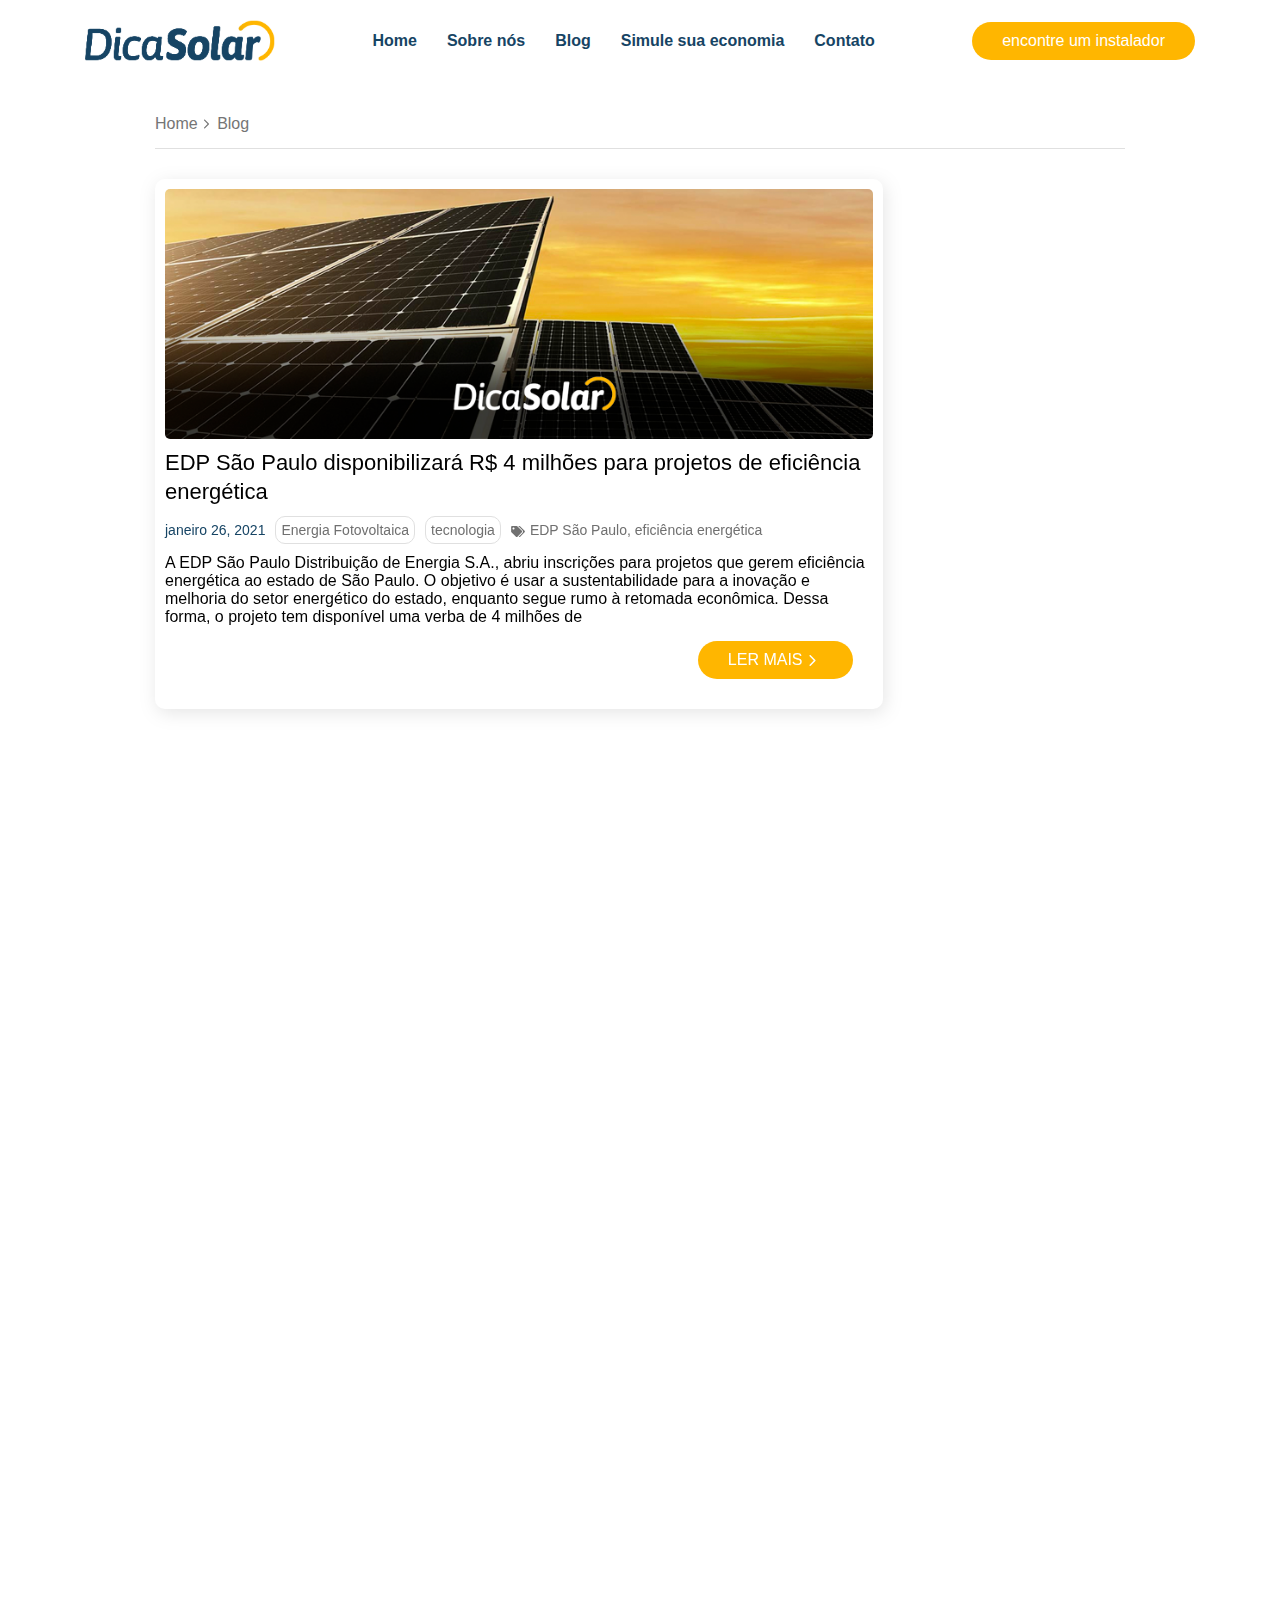
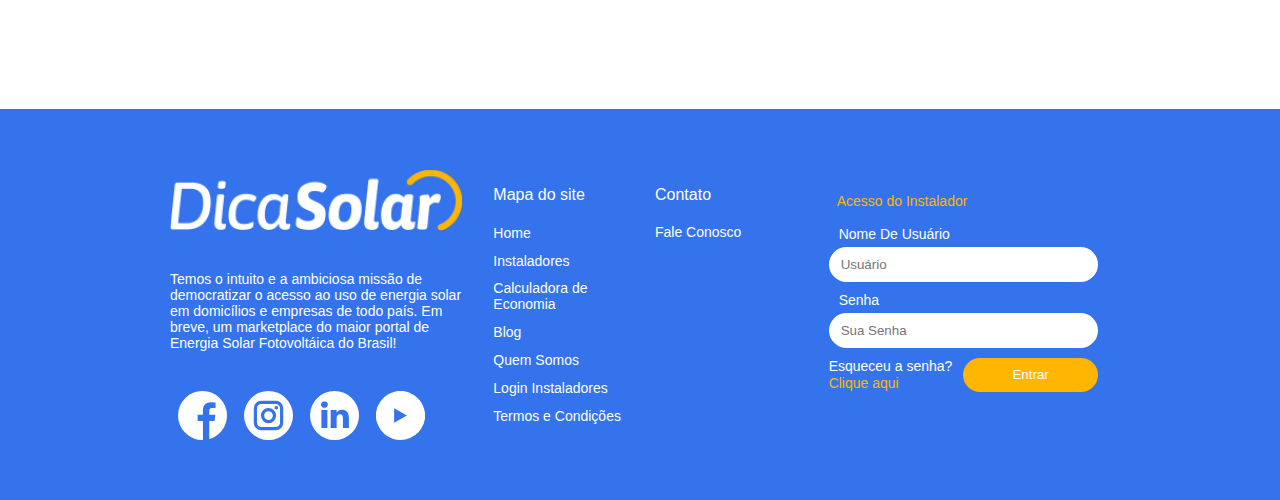
==== blog.html @ ec553de6 "blog" ====
<!DOCTYPE html>
<html lang="PT-BR">

<head>
    <meta charset="UTF-8">
    <meta name="viewport" content="width=device-width, initial-scale=1.0">

    <link rel="stylesheet" href="css/style.css">
    <title>Blog- Dica Solar</title>
</head>




<body id="page__blog">


    <div class="container">
        <div class="blog__bread">

            <a href="#">Home</a>
            <a href="#">Blog</a>

        </div>
    </div>

    <section class="blog__content">
        <div class="container">
            <div class="d__flex">

                <!-- posts blog -->
                <article class="col-lg-9 blog__posts">

                    <ul class="blog__post">
                        <li class="post__img">
                            <img src="img/page-blog/blog-1.png" alt="energia-solar">
                        </li>
                        <li>
                            <h2><a href="#">EDP São Paulo disponibilizará R$ 4 milhões para projetos de eficiência
                                    energética</a></h2>
                        </li>
                        <li class="post__detalhes">
                            <a href="#" class="data">janeiro 26, 2021</a>
                            <a href="#" class="tag">Energia Fotovoltaica</a>
                            <a href="#" class="tag">tecnologia</a>
                            <a href="#" class="tag-2">EDP São Paulo, eficiência energética</a>
                        </li>
                        <li class="post__descricao">
                            <p>A EDP São Paulo Distribuição de Energia S.A., abriu inscrições para projetos que gerem
                                eficiência energética ao estado de São Paulo. O objetivo é usar a sustentabilidade para
                                a inovação e melhoria do setor energético do estado, enquanto segue rumo à retomada
                                econômica. Dessa forma, o projeto tem disponível uma verba de 4 milhões de</p>
                        </li>
                        <li class="ler__mais">
                            <a href="#">Ler Mais</a>
                        </li>
                    </ul>

                </article>

                <!-- sidebar -->
                <nav class="col-lg-3 blog__side">

                </nav>

            </div>
        </div>
    </section>





    <footer id="footer">
        <div class="container">
            <div class="d__flex">
                <div class="col-lg-4 footer__logo">
                    <img src="img/logo-footer.svg" alt="logo">
                    <p>Temos o intuito e a ambiciosa missão de democratizar o acesso ao uso de energia solar em
                        domicílios e empresas de todo país. Em breve, um marketplace do maior portal de Energia Solar
                        Fotovoltáica do Brasil!</p>
                    <div class="footer__sociais">

                        <div class="d__flex ">
                            <a href="#"><img src="img/facebook.svg" alt="facebook"></a>
                            <a href="#"><img src="img/instagram.svg" alt="instagram"></a>
                            <a href="#"><img src="img/linkedin.svg" alt="linkedin"></a>
                            <a href="#"><img src="img/youtube.svg" alt="youtube"></a>
                        </div>
                    </div>
                </div>


                <div class="col-lg-2">
                    <h3>Mapa do site</h3>
                    <ul>
                        <li><a href="#">
                                Home
                            </a></li>
                        <li><a href="#">
                                Instaladores
                            </a></li>
                        <li><a href="#">
                                Calculadora de Economia
                            </a></li>
                        <li><a href="#">
                                Blog
                            </a></li>
                        <li><a href="#">
                                Quem Somos
                            </a></li>
                        <li><a href="#">
                                Login Instaladores
                            </a></li>
                        <li><a href="#">
                                Termos e Condições
                            </a></li>

                    </ul>
                </div>
                <div class="col-lg-2 d__flex footer__contato">
                    <h3> Contato</h3>
                    <a href="#">Fale Conosco</a>
                </div>
                <div class="col-lg-4 footer__last">
                    <div class="footer__loguin">

                        <h3>Acesso do Instalador</h3>

                        <form method="get" action="#" class="loguin__form">
                            <fieldset class="d-flex">

                                <!-- loguin -->
                                <div class="campo d__flex col-12 px-0">
                                    <label class="col-12" for="loguin">Nome De Usuário</label>
                                    <input class="col-12" type="text" name="loguin" id="loguin" required
                                        placeholder="Usuário">
                                </div>
                                <!-- senha -->
                                <div class="campo d__flex col-12 px-0">
                                    <label class="col-12" for="senha">Senha</label>
                                    <input class="col-12" type="password" name="senha" id="senha" required
                                        aria-describedby="password" placeholder="Sua Senha">
                                </div>
                                <div class="campo__final d__flex col-12 px-0">
                                    <div class="campo__final-esqueceu col-6 px-0">
                                        <p>Esqueceu a senha?</p>
                                        <a href="#">Clique aqui</a>
                                    </div>
                                    <button class="footer__enviar col-6 " type="submit" name="enviar">Entrar</button>
                                </div>
                            </fieldset>

                        </form>
                    </div>
                </div>
            </div>
        </div>

    </footer>



    <!-- menu desktop ======================================================== -->
    <nav class="menu fixed-top">

        <div class="container">
            <div class="menu__wrapper">
                <a href="#" class="logo__1"><img src="img/logo.svg" alt="logo"></a>
                <ul class="menu__links">

                    <li><a href="#">Home</a></li>
                    <li><a href="#">Sobre nós</a></li>
                    <li><a href="#">Blog</a></li>
                    <li><a href="#">Simule sua economia</a></li>
                    <li><a href="#">Contato</a></li>
                </ul>
                <div class="menu__call">
                    <a href="#">encontre um instalador</a>
                </div>
            </div>
        </div>
    </nav>

    <!-- menu mobile ====================== -->
    <nav class="menu__mobile fixed-top">
        <div class="container">
            <div class="d-flex wrapper__menu justify-content-between">
                <div class="logo">
                    <a href="#" class="logo__1"><img src="img/logo.svg" alt="logo"></a>
                </div>
                <div class="menu__icon">
                    <button class="menu__icon-click">
                        <div class="hamburguer"><i></i></div>
                    </button>
                </div>
            </div>
        </div>

        <div class="atalhos">
            <ul class="menu__links-mobile">
                <li><a href="#">Home</a></li>
                <li><a href="#">Sobre nós</a></li>
                <li><a href="#">Blog</a></li>
                <li><a href="#">Simule sua economia</a></li>
                <li><a href="#">Contato</a></li>
            </ul>
        </div>

    </nav>


    <!-- FIM DOS ELEMENTOS ◠‿◠ -->

    <!-- JQUERY -->
    <!--    <script src="https://code.jquery.com/jquery-3.5.1.slim.min.js"
        integrity="sha384-DfXdz2htPH0lsSSs5nCTpuj/zy4C+OGpamoFVy38MVBnE+IbbVYUew+OrCXaRkfj" crossorigin="anonymous">
    </script>
 -->
    <!-- BOOTSTRAP -->
    <!--    <script src="https://cdn.jsdelivr.net/npm/bootstrap@4.5.3/dist/js/bootstrap.bundle.min.js"
        integrity="sha384-ho+j7jyWK8fNQe+A12Hb8AhRq26LrZ/JpcUGGOn+Y7RsweNrtN/tE3MoK7ZeZDyx" crossorigin="anonymous">
    </script> -->

    <!-- glide -->
    <!--   <script src="https://cdnjs.cloudflare.com/ajax/libs/Glide.js/3.2.0/glide.min.js"
        integrity="sha512-IkLiryZhI6G4pnA3bBZzYCT9Ewk87U4DGEOz+TnRD3MrKqaUitt+ssHgn2X/sxoM7FxCP/ROUp6wcxjH/GcI5Q=="
        crossorigin="anonymous"></script> -->

    <!-- scrollmagic -->
    <!--   <script src="https://cdnjs.cloudflare.com/ajax/libs/gsap/3.5.1/gsap.min.js"></script>
    <script src="//cdnjs.cloudflare.com/ajax/libs/ScrollMagic/2.0.3/ScrollMagic.js"></script>
    <script src="https://cdnjs.cloudflare.com/ajax/libs/ScrollMagic/2.0.7/plugins/animation.gsap.min.js"></script>
    <script src="//cdnjs.cloudflare.com/ajax/libs/ScrollMagic/2.0.7/plugins/debug.addIndicators.min.js"></script> -->

    <!-- relaxx  -->
    <!--  <script src="https://cdnjs.cloudflare.com/ajax/libs/rellax/1.12.1/rellax.min.js"
        integrity="sha512-f5HTYZYTDZelxS7LEQYv8ppMHTZ6JJWglzeQmr0CVTS70vJgaJiIO15ALqI7bhsracojbXkezUIL+35UXwwGrQ=="
        crossorigin="anonymous"></script> -->

    <!-- GSAP GREENSOCK -->
    <!--  <script src="https://cdnjs.cloudflare.com/ajax/libs/gsap/3.6.0/gsap.min.js"
        integrity="sha512-1dalHDkG9EtcOmCnoCjiwQ/HEB5SDNqw8d4G2MKoNwjiwMNeBAkudsBCmSlMnXdsH8Bm0mOd3tl/6nL5y0bMaQ=="
        crossorigin="anonymous"></script> -->

    <script type="text/javascript" src="js/main.js"></script>


</body>



</html>
---- css/style.css ----
﻿::selection{background:#ffb600}.d__flex{display:flex;flex-flow:wrap}.menu{background:white}:root{--blue: #007bff;--indigo: #6610f2;--purple: #6f42c1;--pink: #e83e8c;--red: #dc3545;--orange: #fd7e14;--yellow: #ffc107;--green: #28a745;--teal: #20c997;--cyan: #17a2b8;--white: #fff;--gray: #6c757d;--gray-dark: #343a40;--primary: #007bff;--secondary: #6c757d;--success: #28a745;--info: #17a2b8;--warning: #ffc107;--danger: #dc3545;--light: #f8f9fa;--dark: #343a40;--breakpoint-xs: 0;--breakpoint-sm: 576px;--breakpoint-md: 768px;--breakpoint-lg: 992px;--breakpoint-xl: 1200px;--font-family-sans-serif: -apple-system, BlinkMacSystemFont, "Segoe UI", Roboto, "Helvetica Neue", Arial, "Noto Sans", sans-serif, "Apple Color Emoji", "Segoe UI Emoji", "Segoe UI Symbol", "Noto Color Emoji";--font-family-monospace: SFMono-Regular, Menlo, Monaco, Consolas, "Liberation Mono", "Courier New", monospace}h1,h2,h3,h4,h5,h6,.h1,.h2,.h3,.h4,.h5,.h6{margin-bottom:.5rem;font-weight:500;line-height:1.2}h1,.h1{font-size:2.5rem}h2,.h2{font-size:2rem}h3,.h3{font-size:1.75rem}h4,.h4{font-size:1.5rem}h5,.h5{font-size:1.25rem}h6,.h6{font-size:1rem}.lead{font-size:1.25rem;font-weight:300}.display-1{font-size:6rem;font-weight:300;line-height:1.2}.display-2{font-size:5.5rem;font-weight:300;line-height:1.2}.display-3{font-size:4.5rem;font-weight:300;line-height:1.2}.display-4{font-size:3.5rem;font-weight:300;line-height:1.2}hr{margin-top:1rem;margin-bottom:1rem;border:0;border-top:1px solid rgba(0,0,0,0.1)}small,.small{font-size:80%;font-weight:400}mark,.mark{padding:.2em;background-color:#fcf8e3}.list-unstyled{padding-left:0;list-style:none}.list-inline{padding-left:0;list-style:none}.list-inline-item{display:inline-block}.list-inline-item:not(:last-child){margin-right:.5rem}.initialism{font-size:90%;text-transform:uppercase}.blockquote{margin-bottom:1rem;font-size:1.25rem}.blockquote-footer{display:block;font-size:80%;color:#6c757d}.blockquote-footer::before{content:"\2014\00A0"}code{font-size:87.5%;color:#e83e8c;word-wrap:break-word}a>code{color:inherit}kbd{padding:.2rem .4rem;font-size:87.5%;color:#fff;background-color:#212529;border-radius:.2rem}kbd kbd{padding:0;font-size:100%;font-weight:700}pre{display:block;font-size:87.5%;color:#212529}pre code{font-size:inherit;color:inherit;word-break:normal}.pre-scrollable{max-height:340px;overflow-y:scroll}.container,.container-fluid,.container-sm,.container-md,.container-lg,.container-xl{width:100%;padding-right:15px;padding-left:15px;margin-right:auto;margin-left:auto}@media (min-width: 576px){.container,.container-sm{max-width:540px}}@media (min-width: 768px){.container,.container-sm,.container-md{max-width:720px}}@media (min-width: 992px){.container,.container-sm,.container-md,.container-lg{max-width:960px}}@media (min-width: 1200px){.container,.container-sm,.container-md,.container-lg,.container-xl{max-width:1140px}}.row{display:flex;flex-wrap:wrap;margin-right:-15px;margin-left:-15px}.no-gutters{margin-right:0;margin-left:0}.no-gutters>.col,.no-gutters>[class*="col-"]{padding-right:0;padding-left:0}.col-1,.col-2,.col-3,.col-4,.col-5,.col-6,.col-7,.col-8,.col-9,.col-10,.col-11,.col-12,.col,.col-auto,.col-sm-1,.col-sm-2,.col-sm-3,.col-sm-4,.col-sm-5,.col-sm-6,.col-sm-7,.col-sm-8,.col-sm-9,.col-sm-10,.col-sm-11,.col-sm-12,.col-sm,.col-sm-auto,.col-md-1,.col-md-2,.col-md-3,.col-md-4,.col-md-5,.col-md-6,.col-md-7,.col-md-8,.col-md-9,.col-md-10,.col-md-11,.col-md-12,.col-md,.col-md-auto,.col-lg-1,.col-lg-2,.col-lg-3,.col-lg-4,.col-lg-5,.col-lg-6,.col-lg-7,.col-lg-8,.col-lg-9,.col-lg-10,.col-lg-11,.col-lg-12,.col-lg,.col-lg-auto,.col-xl-1,.col-xl-2,.col-xl-3,.col-xl-4,.col-xl-5,.col-xl-6,.col-xl-7,.col-xl-8,.col-xl-9,.col-xl-10,.col-xl-11,.col-xl-12,.col-xl,.col-xl-auto{position:relative;width:100%;padding-right:15px;padding-left:15px}.col{flex-basis:0;flex-grow:1;max-width:100%}.row-cols-1>*{flex:0 0 100%;max-width:100%}.row-cols-2>*{flex:0 0 50%;max-width:50%}.row-cols-3>*{flex:0 0 33.33333%;max-width:33.33333%}.row-cols-4>*{flex:0 0 25%;max-width:25%}.row-cols-5>*{flex:0 0 20%;max-width:20%}.row-cols-6>*{flex:0 0 16.66667%;max-width:16.66667%}.col-auto{flex:0 0 auto;width:auto;max-width:100%}.col-1{flex:0 0 8.33333%;max-width:8.33333%}.col-2{flex:0 0 16.66667%;max-width:16.66667%}.col-3{flex:0 0 25%;max-width:25%}.col-4{flex:0 0 33.33333%;max-width:33.33333%}.col-5{flex:0 0 41.66667%;max-width:41.66667%}.col-6{flex:0 0 50%;max-width:50%}.col-7{flex:0 0 58.33333%;max-width:58.33333%}.col-8{flex:0 0 66.66667%;max-width:66.66667%}.col-9{flex:0 0 75%;max-width:75%}.col-10{flex:0 0 83.33333%;max-width:83.33333%}.col-11{flex:0 0 91.66667%;max-width:91.66667%}.col-12{flex:0 0 100%;max-width:100%}.order-first{order:-1}.order-last{order:13}.order-0{order:0}.order-1{order:1}.order-2{order:2}.order-3{order:3}.order-4{order:4}.order-5{order:5}.order-6{order:6}.order-7{order:7}.order-8{order:8}.order-9{order:9}.order-10{order:10}.order-11{order:11}.order-12{order:12}.offset-1{margin-left:8.33333%}.offset-2{margin-left:16.66667%}.offset-3{margin-left:25%}.offset-4{margin-left:33.33333%}.offset-5{margin-left:41.66667%}.offset-6{margin-left:50%}.offset-7{margin-left:58.33333%}.offset-8{margin-left:66.66667%}.offset-9{margin-left:75%}.offset-10{margin-left:83.33333%}.offset-11{margin-left:91.66667%}@media (min-width: 576px){.col-sm{flex-basis:0;flex-grow:1;max-width:100%}.row-cols-sm-1>*{flex:0 0 100%;max-width:100%}.row-cols-sm-2>*{flex:0 0 50%;max-width:50%}.row-cols-sm-3>*{flex:0 0 33.33333%;max-width:33.33333%}.row-cols-sm-4>*{flex:0 0 25%;max-width:25%}.row-cols-sm-5>*{flex:0 0 20%;max-width:20%}.row-cols-sm-6>*{flex:0 0 16.66667%;max-width:16.66667%}.col-sm-auto{flex:0 0 auto;width:auto;max-width:100%}.col-sm-1{flex:0 0 8.33333%;max-width:8.33333%}.col-sm-2{flex:0 0 16.66667%;max-width:16.66667%}.col-sm-3{flex:0 0 25%;max-width:25%}.col-sm-4{flex:0 0 33.33333%;max-width:33.33333%}.col-sm-5{flex:0 0 41.66667%;max-width:41.66667%}.col-sm-6{flex:0 0 50%;max-width:50%}.col-sm-7{flex:0 0 58.33333%;max-width:58.33333%}.col-sm-8{flex:0 0 66.66667%;max-width:66.66667%}.col-sm-9{flex:0 0 75%;max-width:75%}.col-sm-10{flex:0 0 83.33333%;max-width:83.33333%}.col-sm-11{flex:0 0 91.66667%;max-width:91.66667%}.col-sm-12{flex:0 0 100%;max-width:100%}.order-sm-first{order:-1}.order-sm-last{order:13}.order-sm-0{order:0}.order-sm-1{order:1}.order-sm-2{order:2}.order-sm-3{order:3}.order-sm-4{order:4}.order-sm-5{order:5}.order-sm-6{order:6}.order-sm-7{order:7}.order-sm-8{order:8}.order-sm-9{order:9}.order-sm-10{order:10}.order-sm-11{order:11}.order-sm-12{order:12}.offset-sm-0{margin-left:0}.offset-sm-1{margin-left:8.33333%}.offset-sm-2{margin-left:16.66667%}.offset-sm-3{margin-left:25%}.offset-sm-4{margin-left:33.33333%}.offset-sm-5{margin-left:41.66667%}.offset-sm-6{margin-left:50%}.offset-sm-7{margin-left:58.33333%}.offset-sm-8{margin-left:66.66667%}.offset-sm-9{margin-left:75%}.offset-sm-10{margin-left:83.33333%}.offset-sm-11{margin-left:91.66667%}}@media (min-width: 768px){.col-md{flex-basis:0;flex-grow:1;max-width:100%}.row-cols-md-1>*{flex:0 0 100%;max-width:100%}.row-cols-md-2>*{flex:0 0 50%;max-width:50%}.row-cols-md-3>*{flex:0 0 33.33333%;max-width:33.33333%}.row-cols-md-4>*{flex:0 0 25%;max-width:25%}.row-cols-md-5>*{flex:0 0 20%;max-width:20%}.row-cols-md-6>*{flex:0 0 16.66667%;max-width:16.66667%}.col-md-auto{flex:0 0 auto;width:auto;max-width:100%}.col-md-1{flex:0 0 8.33333%;max-width:8.33333%}.col-md-2{flex:0 0 16.66667%;max-width:16.66667%}.col-md-3{flex:0 0 25%;max-width:25%}.col-md-4{flex:0 0 33.33333%;max-width:33.33333%}.col-md-5{flex:0 0 41.66667%;max-width:41.66667%}.col-md-6{flex:0 0 50%;max-width:50%}.col-md-7{flex:0 0 58.33333%;max-width:58.33333%}.col-md-8{flex:0 0 66.66667%;max-width:66.66667%}.col-md-9{flex:0 0 75%;max-width:75%}.col-md-10{flex:0 0 83.33333%;max-width:83.33333%}.col-md-11{flex:0 0 91.66667%;max-width:91.66667%}.col-md-12{flex:0 0 100%;max-width:100%}.order-md-first{order:-1}.order-md-last{order:13}.order-md-0{order:0}.order-md-1{order:1}.order-md-2{order:2}.order-md-3{order:3}.order-md-4{order:4}.order-md-5{order:5}.order-md-6{order:6}.order-md-7{order:7}.order-md-8{order:8}.order-md-9{order:9}.order-md-10{order:10}.order-md-11{order:11}.order-md-12{order:12}.offset-md-0{margin-left:0}.offset-md-1{margin-left:8.33333%}.offset-md-2{margin-left:16.66667%}.offset-md-3{margin-left:25%}.offset-md-4{margin-left:33.33333%}.offset-md-5{margin-left:41.66667%}.offset-md-6{margin-left:50%}.offset-md-7{margin-left:58.33333%}.offset-md-8{margin-left:66.66667%}.offset-md-9{margin-left:75%}.offset-md-10{margin-left:83.33333%}.offset-md-11{margin-left:91.66667%}}@media (min-width: 992px){.col-lg{flex-basis:0;flex-grow:1;max-width:100%}.row-cols-lg-1>*{flex:0 0 100%;max-width:100%}.row-cols-lg-2>*{flex:0 0 50%;max-width:50%}.row-cols-lg-3>*{flex:0 0 33.33333%;max-width:33.33333%}.row-cols-lg-4>*{flex:0 0 25%;max-width:25%}.row-cols-lg-5>*{flex:0 0 20%;max-width:20%}.row-cols-lg-6>*{flex:0 0 16.66667%;max-width:16.66667%}.col-lg-auto{flex:0 0 auto;width:auto;max-width:100%}.col-lg-1{flex:0 0 8.33333%;max-width:8.33333%}.col-lg-2{flex:0 0 16.66667%;max-width:16.66667%}.col-lg-3{flex:0 0 25%;max-width:25%}.col-lg-4{flex:0 0 33.33333%;max-width:33.33333%}.col-lg-5{flex:0 0 41.66667%;max-width:41.66667%}.col-lg-6{flex:0 0 50%;max-width:50%}.col-lg-7{flex:0 0 58.33333%;max-width:58.33333%}.col-lg-8{flex:0 0 66.66667%;max-width:66.66667%}.col-lg-9{flex:0 0 75%;max-width:75%}.col-lg-10{flex:0 0 83.33333%;max-width:83.33333%}.col-lg-11{flex:0 0 91.66667%;max-width:91.66667%}.col-lg-12{flex:0 0 100%;max-width:100%}.order-lg-first{order:-1}.order-lg-last{order:13}.order-lg-0{order:0}.order-lg-1{order:1}.order-lg-2{order:2}.order-lg-3{order:3}.order-lg-4{order:4}.order-lg-5{order:5}.order-lg-6{order:6}.order-lg-7{order:7}.order-lg-8{order:8}.order-lg-9{order:9}.order-lg-10{order:10}.order-lg-11{order:11}.order-lg-12{order:12}.offset-lg-0{margin-left:0}.offset-lg-1{margin-left:8.33333%}.offset-lg-2{margin-left:16.66667%}.offset-lg-3{margin-left:25%}.offset-lg-4{margin-left:33.33333%}.offset-lg-5{margin-left:41.66667%}.offset-lg-6{margin-left:50%}.offset-lg-7{margin-left:58.33333%}.offset-lg-8{margin-left:66.66667%}.offset-lg-9{margin-left:75%}.offset-lg-10{margin-left:83.33333%}.offset-lg-11{margin-left:91.66667%}}@media (min-width: 1200px){.col-xl{flex-basis:0;flex-grow:1;max-width:100%}.row-cols-xl-1>*{flex:0 0 100%;max-width:100%}.row-cols-xl-2>*{flex:0 0 50%;max-width:50%}.row-cols-xl-3>*{flex:0 0 33.33333%;max-width:33.33333%}.row-cols-xl-4>*{flex:0 0 25%;max-width:25%}.row-cols-xl-5>*{flex:0 0 20%;max-width:20%}.row-cols-xl-6>*{flex:0 0 16.66667%;max-width:16.66667%}.col-xl-auto{flex:0 0 auto;width:auto;max-width:100%}.col-xl-1{flex:0 0 8.33333%;max-width:8.33333%}.col-xl-2{flex:0 0 16.66667%;max-width:16.66667%}.col-xl-3{flex:0 0 25%;max-width:25%}.col-xl-4{flex:0 0 33.33333%;max-width:33.33333%}.col-xl-5{flex:0 0 41.66667%;max-width:41.66667%}.col-xl-6{flex:0 0 50%;max-width:50%}.col-xl-7{flex:0 0 58.33333%;max-width:58.33333%}.col-xl-8{flex:0 0 66.66667%;max-width:66.66667%}.col-xl-9{flex:0 0 75%;max-width:75%}.col-xl-10{flex:0 0 83.33333%;max-width:83.33333%}.col-xl-11{flex:0 0 91.66667%;max-width:91.66667%}.col-xl-12{flex:0 0 100%;max-width:100%}.order-xl-first{order:-1}.order-xl-last{order:13}.order-xl-0{order:0}.order-xl-1{order:1}.order-xl-2{order:2}.order-xl-3{order:3}.order-xl-4{order:4}.order-xl-5{order:5}.order-xl-6{order:6}.order-xl-7{order:7}.order-xl-8{order:8}.order-xl-9{order:9}.order-xl-10{order:10}.order-xl-11{order:11}.order-xl-12{order:12}.offset-xl-0{margin-left:0}.offset-xl-1{margin-left:8.33333%}.offset-xl-2{margin-left:16.66667%}.offset-xl-3{margin-left:25%}.offset-xl-4{margin-left:33.33333%}.offset-xl-5{margin-left:41.66667%}.offset-xl-6{margin-left:50%}.offset-xl-7{margin-left:58.33333%}.offset-xl-8{margin-left:66.66667%}.offset-xl-9{margin-left:75%}.offset-xl-10{margin-left:83.33333%}.offset-xl-11{margin-left:91.66667%}}.dropup,.dropright,.dropdown,.dropleft{position:relative}.dropdown-toggle{white-space:nowrap}.dropdown-toggle::after{display:inline-block;margin-left:.255em;vertical-align:.255em;content:"";border-top:.3em solid;border-right:.3em solid transparent;border-bottom:0;border-left:.3em solid transparent}.dropdown-toggle:empty::after{margin-left:0}.dropdown-menu{position:absolute;top:100%;left:0;z-index:1000;display:none;float:left;min-width:10rem;padding:.5rem 0;margin:.125rem 0 0;font-size:1rem;color:#212529;text-align:left;list-style:none;background-color:#fff;background-clip:padding-box;border:1px solid rgba(0,0,0,0.15);border-radius:.25rem}.dropdown-menu-left{right:auto;left:0}.dropdown-menu-right{right:0;left:auto}@media (min-width: 576px){.dropdown-menu-sm-left{right:auto;left:0}.dropdown-menu-sm-right{right:0;left:auto}}@media (min-width: 768px){.dropdown-menu-md-left{right:auto;left:0}.dropdown-menu-md-right{right:0;left:auto}}@media (min-width: 992px){.dropdown-menu-lg-left{right:auto;left:0}.dropdown-menu-lg-right{right:0;left:auto}}@media (min-width: 1200px){.dropdown-menu-xl-left{right:auto;left:0}.dropdown-menu-xl-right{right:0;left:auto}}.dropup .dropdown-menu{top:auto;bottom:100%;margin-top:0;margin-bottom:.125rem}.dropup .dropdown-toggle::after{display:inline-block;margin-left:.255em;vertical-align:.255em;content:"";border-top:0;border-right:.3em solid transparent;border-bottom:.3em solid;border-left:.3em solid transparent}.dropup .dropdown-toggle:empty::after{margin-left:0}.dropright .dropdown-menu{top:0;right:auto;left:100%;margin-top:0;margin-left:.125rem}.dropright .dropdown-toggle::after{display:inline-block;margin-left:.255em;vertical-align:.255em;content:"";border-top:.3em solid transparent;border-right:0;border-bottom:.3em solid transparent;border-left:.3em solid}.dropright .dropdown-toggle:empty::after{margin-left:0}.dropright .dropdown-toggle::after{vertical-align:0}.dropleft .dropdown-menu{top:0;right:100%;left:auto;margin-top:0;margin-right:.125rem}.dropleft .dropdown-toggle::after{display:inline-block;margin-left:.255em;vertical-align:.255em;content:""}.dropleft .dropdown-toggle::after{display:none}.dropleft .dropdown-toggle::before{display:inline-block;margin-right:.255em;vertical-align:.255em;content:"";border-top:.3em solid transparent;border-right:.3em solid;border-bottom:.3em solid transparent}.dropleft .dropdown-toggle:empty::after{margin-left:0}.dropleft .dropdown-toggle::before{vertical-align:0}.dropdown-menu[x-placement^="top"],.dropdown-menu[x-placement^="right"],.dropdown-menu[x-placement^="bottom"],.dropdown-menu[x-placement^="left"]{right:auto;bottom:auto}.dropdown-divider{height:0;margin:.5rem 0;overflow:hidden;border-top:1px solid #e9ecef}.dropdown-item{display:block;width:100%;padding:.25rem 1.5rem;clear:both;font-weight:400;color:#212529;text-align:inherit;white-space:nowrap;background-color:transparent;border:0}.dropdown-item:hover,.dropdown-item:focus{color:#16181b;text-decoration:none;background-color:#f8f9fa}.dropdown-item.active,.dropdown-item:active{color:#fff;text-decoration:none;background-color:#007bff}.dropdown-item.disabled,.dropdown-item:disabled{color:#6c757d;pointer-events:none;background-color:transparent}.dropdown-menu.show{display:block}.dropdown-header{display:block;padding:.5rem 1.5rem;margin-bottom:0;font-size:.875rem;color:#6c757d;white-space:nowrap}.dropdown-item-text{display:block;padding:.25rem 1.5rem;color:#212529}.nav{display:flex;flex-wrap:wrap;padding-left:0;margin-bottom:0;list-style:none}.nav-link{display:block;padding:.5rem 1rem}.nav-link:hover,.nav-link:focus{text-decoration:none}.nav-link.disabled{color:#6c757d;pointer-events:none;cursor:default}.nav-tabs{border-bottom:1px solid #dee2e6}.nav-tabs .nav-item{margin-bottom:-1px}.nav-tabs .nav-link{border:1px solid transparent;border-top-left-radius:.25rem;border-top-right-radius:.25rem}.nav-tabs .nav-link:hover,.nav-tabs .nav-link:focus{border-color:#e9ecef #e9ecef #dee2e6}.nav-tabs .nav-link.disabled{color:#6c757d;background-color:transparent;border-color:transparent}.nav-tabs .nav-link.active,.nav-tabs .nav-item.show .nav-link{color:#495057;background-color:#fff;border-color:#dee2e6 #dee2e6 #fff}.nav-tabs .dropdown-menu{margin-top:-1px;border-top-left-radius:0;border-top-right-radius:0}.nav-pills .nav-link{border-radius:.25rem}.nav-pills .nav-link.active,.nav-pills .show>.nav-link{color:#fff;background-color:#007bff}.nav-fill>.nav-link,.nav-fill .nav-item{flex:1 1 auto;text-align:center}.nav-justified>.nav-link,.nav-justified .nav-item{flex-basis:0;flex-grow:1;text-align:center}.tab-content>.tab-pane{display:none}.tab-content>.active{display:block}.navbar{position:relative;display:flex;flex-wrap:wrap;align-items:center;justify-content:space-between;padding:.5rem 1rem}.navbar .container,.navbar .container-fluid,.navbar .container-sm,.navbar .container-md,.navbar .container-lg,.navbar .container-xl{display:flex;flex-wrap:wrap;align-items:center;justify-content:space-between}.navbar-brand{display:inline-block;padding-top:.3125rem;padding-bottom:.3125rem;margin-right:1rem;font-size:1.25rem;line-height:inherit;white-space:nowrap}.navbar-brand:hover,.navbar-brand:focus{text-decoration:none}.navbar-nav{display:flex;flex-direction:column;padding-left:0;margin-bottom:0;list-style:none}.navbar-nav .nav-link{padding-right:0;padding-left:0}.navbar-nav .dropdown-menu{position:static;float:none}.navbar-text{display:inline-block;padding-top:.5rem;padding-bottom:.5rem}.navbar-collapse{flex-basis:100%;flex-grow:1;align-items:center}.navbar-toggler{padding:.25rem .75rem;font-size:1.25rem;line-height:1;background-color:transparent;border:1px solid transparent;border-radius:.25rem}.navbar-toggler:hover,.navbar-toggler:focus{text-decoration:none}.navbar-toggler-icon{display:inline-block;width:1.5em;height:1.5em;vertical-align:middle;content:"";background:no-repeat center center;background-size:100% 100%}@media (max-width: 575.98px){.navbar-expand-sm>.container,.navbar-expand-sm>.container-fluid,.navbar-expand-sm>.container-sm,.navbar-expand-sm>.container-md,.navbar-expand-sm>.container-lg,.navbar-expand-sm>.container-xl{padding-right:0;padding-left:0}}@media (min-width: 576px){.navbar-expand-sm{flex-flow:row nowrap;justify-content:flex-start}.navbar-expand-sm .navbar-nav{flex-direction:row}.navbar-expand-sm .navbar-nav .dropdown-menu{position:absolute}.navbar-expand-sm .navbar-nav .nav-link{padding-right:.5rem;padding-left:.5rem}.navbar-expand-sm>.container,.navbar-expand-sm>.container-fluid,.navbar-expand-sm>.container-sm,.navbar-expand-sm>.container-md,.navbar-expand-sm>.container-lg,.navbar-expand-sm>.container-xl{flex-wrap:nowrap}.navbar-expand-sm .navbar-collapse{display:flex !important;flex-basis:auto}.navbar-expand-sm .navbar-toggler{display:none}}@media (max-width: 767.98px){.navbar-expand-md>.container,.navbar-expand-md>.container-fluid,.navbar-expand-md>.container-sm,.navbar-expand-md>.container-md,.navbar-expand-md>.container-lg,.navbar-expand-md>.container-xl{padding-right:0;padding-left:0}}@media (min-width: 768px){.navbar-expand-md{flex-flow:row nowrap;justify-content:flex-start}.navbar-expand-md .navbar-nav{flex-direction:row}.navbar-expand-md .navbar-nav .dropdown-menu{position:absolute}.navbar-expand-md .navbar-nav .nav-link{padding-right:.5rem;padding-left:.5rem}.navbar-expand-md>.container,.navbar-expand-md>.container-fluid,.navbar-expand-md>.container-sm,.navbar-expand-md>.container-md,.navbar-expand-md>.container-lg,.navbar-expand-md>.container-xl{flex-wrap:nowrap}.navbar-expand-md .navbar-collapse{display:flex !important;flex-basis:auto}.navbar-expand-md .navbar-toggler{display:none}}@media (max-width: 991.98px){.navbar-expand-lg>.container,.navbar-expand-lg>.container-fluid,.navbar-expand-lg>.container-sm,.navbar-expand-lg>.container-md,.navbar-expand-lg>.container-lg,.navbar-expand-lg>.container-xl{padding-right:0;padding-left:0}}@media (min-width: 992px){.navbar-expand-lg{flex-flow:row nowrap;justify-content:flex-start}.navbar-expand-lg .navbar-nav{flex-direction:row}.navbar-expand-lg .navbar-nav .dropdown-menu{position:absolute}.navbar-expand-lg .navbar-nav .nav-link{padding-right:.5rem;padding-left:.5rem}.navbar-expand-lg>.container,.navbar-expand-lg>.container-fluid,.navbar-expand-lg>.container-sm,.navbar-expand-lg>.container-md,.navbar-expand-lg>.container-lg,.navbar-expand-lg>.container-xl{flex-wrap:nowrap}.navbar-expand-lg .navbar-collapse{display:flex !important;flex-basis:auto}.navbar-expand-lg .navbar-toggler{display:none}}@media (max-width: 1199.98px){.navbar-expand-xl>.container,.navbar-expand-xl>.container-fluid,.navbar-expand-xl>.container-sm,.navbar-expand-xl>.container-md,.navbar-expand-xl>.container-lg,.navbar-expand-xl>.container-xl{padding-right:0;padding-left:0}}@media (min-width: 1200px){.navbar-expand-xl{flex-flow:row nowrap;justify-content:flex-start}.navbar-expand-xl .navbar-nav{flex-direction:row}.navbar-expand-xl .navbar-nav .dropdown-menu{position:absolute}.navbar-expand-xl .navbar-nav .nav-link{padding-right:.5rem;padding-left:.5rem}.navbar-expand-xl>.container,.navbar-expand-xl>.container-fluid,.navbar-expand-xl>.container-sm,.navbar-expand-xl>.container-md,.navbar-expand-xl>.container-lg,.navbar-expand-xl>.container-xl{flex-wrap:nowrap}.navbar-expand-xl .navbar-collapse{display:flex !important;flex-basis:auto}.navbar-expand-xl .navbar-toggler{display:none}}.navbar-expand{flex-flow:row nowrap;justify-content:flex-start}.navbar-expand>.container,.navbar-expand>.container-fluid,.navbar-expand>.container-sm,.navbar-expand>.container-md,.navbar-expand>.container-lg,.navbar-expand>.container-xl{padding-right:0;padding-left:0}.navbar-expand .navbar-nav{flex-direction:row}.navbar-expand .navbar-nav .dropdown-menu{position:absolute}.navbar-expand .navbar-nav .nav-link{padding-right:.5rem;padding-left:.5rem}.navbar-expand>.container,.navbar-expand>.container-fluid,.navbar-expand>.container-sm,.navbar-expand>.container-md,.navbar-expand>.container-lg,.navbar-expand>.container-xl{flex-wrap:nowrap}.navbar-expand .navbar-collapse{display:flex !important;flex-basis:auto}.navbar-expand .navbar-toggler{display:none}.navbar-light .navbar-brand{color:rgba(0,0,0,0.9)}.navbar-light .navbar-brand:hover,.navbar-light .navbar-brand:focus{color:rgba(0,0,0,0.9)}.navbar-light .navbar-nav .nav-link{color:rgba(0,0,0,0.5)}.navbar-light .navbar-nav .nav-link:hover,.navbar-light .navbar-nav .nav-link:focus{color:rgba(0,0,0,0.7)}.navbar-light .navbar-nav .nav-link.disabled{color:rgba(0,0,0,0.3)}.navbar-light .navbar-nav .show>.nav-link,.navbar-light .navbar-nav .active>.nav-link,.navbar-light .navbar-nav .nav-link.show,.navbar-light .navbar-nav .nav-link.active{color:rgba(0,0,0,0.9)}.navbar-light .navbar-toggler{color:rgba(0,0,0,0.5);border-color:rgba(0,0,0,0.1)}.navbar-light .navbar-toggler-icon{background-image:url("data:image/svg+xml,%3csvg xmlns='http://www.w3.org/2000/svg' width='30' height='30' viewBox='0 0 30 30'%3e%3cpath stroke='rgba%280,0,0,0.5%29' stroke-linecap='round' stroke-miterlimit='10' stroke-width='2' d='M4 7h22M4 15h22M4 23h22'/%3e%3c/svg%3e")}.navbar-light .navbar-text{color:rgba(0,0,0,0.5)}.navbar-light .navbar-text a{color:rgba(0,0,0,0.9)}.navbar-light .navbar-text a:hover,.navbar-light .navbar-text a:focus{color:rgba(0,0,0,0.9)}.navbar-dark .navbar-brand{color:#fff}.navbar-dark .navbar-brand:hover,.navbar-dark .navbar-brand:focus{color:#fff}.navbar-dark .navbar-nav .nav-link{color:rgba(255,255,255,0.5)}.navbar-dark .navbar-nav .nav-link:hover,.navbar-dark .navbar-nav .nav-link:focus{color:rgba(255,255,255,0.75)}.navbar-dark .navbar-nav .nav-link.disabled{color:rgba(255,255,255,0.25)}.navbar-dark .navbar-nav .show>.nav-link,.navbar-dark .navbar-nav .active>.nav-link,.navbar-dark .navbar-nav .nav-link.show,.navbar-dark .navbar-nav .nav-link.active{color:#fff}.navbar-dark .navbar-toggler{color:rgba(255,255,255,0.5);border-color:rgba(255,255,255,0.1)}.navbar-dark .navbar-toggler-icon{background-image:url("data:image/svg+xml,%3csvg xmlns='http://www.w3.org/2000/svg' width='30' height='30' viewBox='0 0 30 30'%3e%3cpath stroke='rgba%28255,255,255,0.5%29' stroke-linecap='round' stroke-miterlimit='10' stroke-width='2' d='M4 7h22M4 15h22M4 23h22'/%3e%3c/svg%3e")}.navbar-dark .navbar-text{color:rgba(255,255,255,0.5)}.navbar-dark .navbar-text a{color:#fff}.navbar-dark .navbar-text a:hover,.navbar-dark .navbar-text a:focus{color:#fff}.media{display:flex;align-items:flex-start}.media-body{flex:1}.carousel{position:relative}.carousel.pointer-event{touch-action:pan-y}.carousel-inner{position:relative;width:100%;overflow:hidden}.carousel-inner::after{display:block;clear:both;content:""}.carousel-item{position:relative;display:none;float:left;width:100%;margin-right:-100%;backface-visibility:hidden;transition:transform .6s ease-in-out}@media (prefers-reduced-motion: reduce){.carousel-item{transition:none}}.carousel-item.active,.carousel-item-next,.carousel-item-prev{display:block}.carousel-item-next:not(.carousel-item-left),.active.carousel-item-right{transform:translateX(100%)}.carousel-item-prev:not(.carousel-item-right),.active.carousel-item-left{transform:translateX(-100%)}.carousel-fade .carousel-item{opacity:0;transition-property:opacity;transform:none}.carousel-fade .carousel-item.active,.carousel-fade .carousel-item-next.carousel-item-left,.carousel-fade .carousel-item-prev.carousel-item-right{z-index:1;opacity:1}.carousel-fade .active.carousel-item-left,.carousel-fade .active.carousel-item-right{z-index:0;opacity:0;transition:opacity 0s .6s}@media (prefers-reduced-motion: reduce){.carousel-fade .active.carousel-item-left,.carousel-fade .active.carousel-item-right{transition:none}}.carousel-control-prev,.carousel-control-next{position:absolute;top:0;bottom:0;z-index:1;display:flex;align-items:center;justify-content:center;width:15%;color:#fff;text-align:center;opacity:.5;transition:opacity 0.15s ease}@media (prefers-reduced-motion: reduce){.carousel-control-prev,.carousel-control-next{transition:none}}.carousel-control-prev:hover,.carousel-control-prev:focus,.carousel-control-next:hover,.carousel-control-next:focus{color:#fff;text-decoration:none;outline:0;opacity:.9}.carousel-control-prev{left:0}.carousel-control-next{right:0}.carousel-control-prev-icon,.carousel-control-next-icon{display:inline-block;width:20px;height:20px;background:no-repeat 50% / 100% 100%}.carousel-control-prev-icon{background-image:url("data:image/svg+xml,%3csvg xmlns='http://www.w3.org/2000/svg' fill='%23fff' width='8' height='8' viewBox='0 0 8 8'%3e%3cpath d='M5.25 0l-4 4 4 4 1.5-1.5L4.25 4l2.5-2.5L5.25 0z'/%3e%3c/svg%3e")}.carousel-control-next-icon{background-image:url("data:image/svg+xml,%3csvg xmlns='http://www.w3.org/2000/svg' fill='%23fff' width='8' height='8' viewBox='0 0 8 8'%3e%3cpath d='M2.75 0l-1.5 1.5L3.75 4l-2.5 2.5L2.75 8l4-4-4-4z'/%3e%3c/svg%3e")}.carousel-indicators{position:absolute;right:0;bottom:0;left:0;z-index:15;display:flex;justify-content:center;padding-left:0;margin-right:15%;margin-left:15%;list-style:none}.carousel-indicators li{box-sizing:content-box;flex:0 1 auto;width:30px;height:3px;margin-right:3px;margin-left:3px;text-indent:-999px;cursor:pointer;background-color:#fff;background-clip:padding-box;border-top:10px solid transparent;border-bottom:10px solid transparent;opacity:.5;transition:opacity 0.6s ease}@media (prefers-reduced-motion: reduce){.carousel-indicators li{transition:none}}.carousel-indicators .active{opacity:1}.carousel-caption{position:absolute;right:15%;bottom:20px;left:15%;z-index:10;padding-top:20px;padding-bottom:20px;color:#fff;text-align:center}.align-baseline{vertical-align:baseline !important}.align-top{vertical-align:top !important}.align-middle{vertical-align:middle !important}.align-bottom{vertical-align:bottom !important}.align-text-bottom{vertical-align:text-bottom !important}.align-text-top{vertical-align:text-top !important}.bg-primary{background-color:#007bff !important}a.bg-primary:hover,a.bg-primary:focus,button.bg-primary:hover,button.bg-primary:focus{background-color:#0062cc !important}.bg-secondary{background-color:#6c757d !important}a.bg-secondary:hover,a.bg-secondary:focus,button.bg-secondary:hover,button.bg-secondary:focus{background-color:#545b62 !important}.bg-success{background-color:#28a745 !important}a.bg-success:hover,a.bg-success:focus,button.bg-success:hover,button.bg-success:focus{background-color:#1e7e34 !important}.bg-info{background-color:#17a2b8 !important}a.bg-info:hover,a.bg-info:focus,button.bg-info:hover,button.bg-info:focus{background-color:#117a8b !important}.bg-warning{background-color:#ffc107 !important}a.bg-warning:hover,a.bg-warning:focus,button.bg-warning:hover,button.bg-warning:focus{background-color:#d39e00 !important}.bg-danger{background-color:#dc3545 !important}a.bg-danger:hover,a.bg-danger:focus,button.bg-danger:hover,button.bg-danger:focus{background-color:#bd2130 !important}.bg-light{background-color:#f8f9fa !important}a.bg-light:hover,a.bg-light:focus,button.bg-light:hover,button.bg-light:focus{background-color:#dae0e5 !important}.bg-dark{background-color:#343a40 !important}a.bg-dark:hover,a.bg-dark:focus,button.bg-dark:hover,button.bg-dark:focus{background-color:#1d2124 !important}.bg-white{background-color:#fff !important}.bg-transparent{background-color:transparent !important}.border{border:1px solid #dee2e6 !important}.border-top{border-top:1px solid #dee2e6 !important}.border-right{border-right:1px solid #dee2e6 !important}.border-bottom{border-bottom:1px solid #dee2e6 !important}.border-left{border-left:1px solid #dee2e6 !important}.border-0{border:0 !important}.border-top-0{border-top:0 !important}.border-right-0{border-right:0 !important}.border-bottom-0{border-bottom:0 !important}.border-left-0{border-left:0 !important}.border-primary{border-color:#007bff !important}.border-secondary{border-color:#6c757d !important}.border-success{border-color:#28a745 !important}.border-info{border-color:#17a2b8 !important}.border-warning{border-color:#ffc107 !important}.border-danger{border-color:#dc3545 !important}.border-light{border-color:#f8f9fa !important}.border-dark{border-color:#343a40 !important}.border-white{border-color:#fff !important}.rounded-sm{border-radius:.2rem !important}.rounded{border-radius:.25rem !important}.rounded-top{border-top-left-radius:.25rem !important;border-top-right-radius:.25rem !important}.rounded-right{border-top-right-radius:.25rem !important;border-bottom-right-radius:.25rem !important}.rounded-bottom{border-bottom-right-radius:.25rem !important;border-bottom-left-radius:.25rem !important}.rounded-left{border-top-left-radius:.25rem !important;border-bottom-left-radius:.25rem !important}.rounded-lg{border-radius:.3rem !important}.rounded-circle{border-radius:50% !important}.rounded-pill{border-radius:50rem !important}.rounded-0{border-radius:0 !important}.clearfix::after{display:block;clear:both;content:""}.d-none{display:none !important}.d-inline{display:inline !important}.d-inline-block{display:inline-block !important}.d-block{display:block !important}.d-table{display:table !important}.d-table-row{display:table-row !important}.d-table-cell{display:table-cell !important}.d-flex{display:flex !important}.d-inline-flex{display:inline-flex !important}@media (min-width: 576px){.d-sm-none{display:none !important}.d-sm-inline{display:inline !important}.d-sm-inline-block{display:inline-block !important}.d-sm-block{display:block !important}.d-sm-table{display:table !important}.d-sm-table-row{display:table-row !important}.d-sm-table-cell{display:table-cell !important}.d-sm-flex{display:flex !important}.d-sm-inline-flex{display:inline-flex !important}}@media (min-width: 768px){.d-md-none{display:none !important}.d-md-inline{display:inline !important}.d-md-inline-block{display:inline-block !important}.d-md-block{display:block !important}.d-md-table{display:table !important}.d-md-table-row{display:table-row !important}.d-md-table-cell{display:table-cell !important}.d-md-flex{display:flex !important}.d-md-inline-flex{display:inline-flex !important}}@media (min-width: 992px){.d-lg-none{display:none !important}.d-lg-inline{display:inline !important}.d-lg-inline-block{display:inline-block !important}.d-lg-block{display:block !important}.d-lg-table{display:table !important}.d-lg-table-row{display:table-row !important}.d-lg-table-cell{display:table-cell !important}.d-lg-flex{display:flex !important}.d-lg-inline-flex{display:inline-flex !important}}@media (min-width: 1200px){.d-xl-none{display:none !important}.d-xl-inline{display:inline !important}.d-xl-inline-block{display:inline-block !important}.d-xl-block{display:block !important}.d-xl-table{display:table !important}.d-xl-table-row{display:table-row !important}.d-xl-table-cell{display:table-cell !important}.d-xl-flex{display:flex !important}.d-xl-inline-flex{display:inline-flex !important}}@media print{.d-print-none{display:none !important}.d-print-inline{display:inline !important}.d-print-inline-block{display:inline-block !important}.d-print-block{display:block !important}.d-print-table{display:table !important}.d-print-table-row{display:table-row !important}.d-print-table-cell{display:table-cell !important}.d-print-flex{display:flex !important}.d-print-inline-flex{display:inline-flex !important}}.embed-responsive{position:relative;display:block;width:100%;padding:0;overflow:hidden}.embed-responsive::before{display:block;content:""}.embed-responsive .embed-responsive-item,.embed-responsive iframe,.embed-responsive embed,.embed-responsive object,.embed-responsive video{position:absolute;top:0;bottom:0;left:0;width:100%;height:100%;border:0}.embed-responsive-21by9::before{padding-top:42.85714%}.embed-responsive-16by9::before{padding-top:56.25%}.embed-responsive-4by3::before{padding-top:75%}.embed-responsive-1by1::before{padding-top:100%}.flex-row{flex-direction:row !important}.flex-column{flex-direction:column !important}.flex-row-reverse{flex-direction:row-reverse !important}.flex-column-reverse{flex-direction:column-reverse !important}.flex-wrap{flex-wrap:wrap !important}.flex-nowrap{flex-wrap:nowrap !important}.flex-wrap-reverse{flex-wrap:wrap-reverse !important}.flex-fill{flex:1 1 auto !important}.flex-grow-0{flex-grow:0 !important}.flex-grow-1{flex-grow:1 !important}.flex-shrink-0{flex-shrink:0 !important}.flex-shrink-1{flex-shrink:1 !important}.justify-content-start{justify-content:flex-start !important}.justify-content-end{justify-content:flex-end !important}.justify-content-center{justify-content:center !important}.justify-content-between{justify-content:space-between !important}.justify-content-around{justify-content:space-around !important}.align-items-start{align-items:flex-start !important}.align-items-end{align-items:flex-end !important}.align-items-center{align-items:center !important}.align-items-baseline{align-items:baseline !important}.align-items-stretch{align-items:stretch !important}.align-content-start{align-content:flex-start !important}.align-content-end{align-content:flex-end !important}.align-content-center{align-content:center !important}.align-content-between{align-content:space-between !important}.align-content-around{align-content:space-around !important}.align-content-stretch{align-content:stretch !important}.align-self-auto{align-self:auto !important}.align-self-start{align-self:flex-start !important}.align-self-end{align-self:flex-end !important}.align-self-center{align-self:center !important}.align-self-baseline{align-self:baseline !important}.align-self-stretch{align-self:stretch !important}@media (min-width: 576px){.flex-sm-row{flex-direction:row !important}.flex-sm-column{flex-direction:column !important}.flex-sm-row-reverse{flex-direction:row-reverse !important}.flex-sm-column-reverse{flex-direction:column-reverse !important}.flex-sm-wrap{flex-wrap:wrap !important}.flex-sm-nowrap{flex-wrap:nowrap !important}.flex-sm-wrap-reverse{flex-wrap:wrap-reverse !important}.flex-sm-fill{flex:1 1 auto !important}.flex-sm-grow-0{flex-grow:0 !important}.flex-sm-grow-1{flex-grow:1 !important}.flex-sm-shrink-0{flex-shrink:0 !important}.flex-sm-shrink-1{flex-shrink:1 !important}.justify-content-sm-start{justify-content:flex-start !important}.justify-content-sm-end{justify-content:flex-end !important}.justify-content-sm-center{justify-content:center !important}.justify-content-sm-between{justify-content:space-between !important}.justify-content-sm-around{justify-content:space-around !important}.align-items-sm-start{align-items:flex-start !important}.align-items-sm-end{align-items:flex-end !important}.align-items-sm-center{align-items:center !important}.align-items-sm-baseline{align-items:baseline !important}.align-items-sm-stretch{align-items:stretch !important}.align-content-sm-start{align-content:flex-start !important}.align-content-sm-end{align-content:flex-end !important}.align-content-sm-center{align-content:center !important}.align-content-sm-between{align-content:space-between !important}.align-content-sm-around{align-content:space-around !important}.align-content-sm-stretch{align-content:stretch !important}.align-self-sm-auto{align-self:auto !important}.align-self-sm-start{align-self:flex-start !important}.align-self-sm-end{align-self:flex-end !important}.align-self-sm-center{align-self:center !important}.align-self-sm-baseline{align-self:baseline !important}.align-self-sm-stretch{align-self:stretch !important}}@media (min-width: 768px){.flex-md-row{flex-direction:row !important}.flex-md-column{flex-direction:column !important}.flex-md-row-reverse{flex-direction:row-reverse !important}.flex-md-column-reverse{flex-direction:column-reverse !important}.flex-md-wrap{flex-wrap:wrap !important}.flex-md-nowrap{flex-wrap:nowrap !important}.flex-md-wrap-reverse{flex-wrap:wrap-reverse !important}.flex-md-fill{flex:1 1 auto !important}.flex-md-grow-0{flex-grow:0 !important}.flex-md-grow-1{flex-grow:1 !important}.flex-md-shrink-0{flex-shrink:0 !important}.flex-md-shrink-1{flex-shrink:1 !important}.justify-content-md-start{justify-content:flex-start !important}.justify-content-md-end{justify-content:flex-end !important}.justify-content-md-center{justify-content:center !important}.justify-content-md-between{justify-content:space-between !important}.justify-content-md-around{justify-content:space-around !important}.align-items-md-start{align-items:flex-start !important}.align-items-md-end{align-items:flex-end !important}.align-items-md-center{align-items:center !important}.align-items-md-baseline{align-items:baseline !important}.align-items-md-stretch{align-items:stretch !important}.align-content-md-start{align-content:flex-start !important}.align-content-md-end{align-content:flex-end !important}.align-content-md-center{align-content:center !important}.align-content-md-between{align-content:space-between !important}.align-content-md-around{align-content:space-around !important}.align-content-md-stretch{align-content:stretch !important}.align-self-md-auto{align-self:auto !important}.align-self-md-start{align-self:flex-start !important}.align-self-md-end{align-self:flex-end !important}.align-self-md-center{align-self:center !important}.align-self-md-baseline{align-self:baseline !important}.align-self-md-stretch{align-self:stretch !important}}@media (min-width: 992px){.flex-lg-row{flex-direction:row !important}.flex-lg-column{flex-direction:column !important}.flex-lg-row-reverse{flex-direction:row-reverse !important}.flex-lg-column-reverse{flex-direction:column-reverse !important}.flex-lg-wrap{flex-wrap:wrap !important}.flex-lg-nowrap{flex-wrap:nowrap !important}.flex-lg-wrap-reverse{flex-wrap:wrap-reverse !important}.flex-lg-fill{flex:1 1 auto !important}.flex-lg-grow-0{flex-grow:0 !important}.flex-lg-grow-1{flex-grow:1 !important}.flex-lg-shrink-0{flex-shrink:0 !important}.flex-lg-shrink-1{flex-shrink:1 !important}.justify-content-lg-start{justify-content:flex-start !important}.justify-content-lg-end{justify-content:flex-end !important}.justify-content-lg-center{justify-content:center !important}.justify-content-lg-between{justify-content:space-between !important}.justify-content-lg-around{justify-content:space-around !important}.align-items-lg-start{align-items:flex-start !important}.align-items-lg-end{align-items:flex-end !important}.align-items-lg-center{align-items:center !important}.align-items-lg-baseline{align-items:baseline !important}.align-items-lg-stretch{align-items:stretch !important}.align-content-lg-start{align-content:flex-start !important}.align-content-lg-end{align-content:flex-end !important}.align-content-lg-center{align-content:center !important}.align-content-lg-between{align-content:space-between !important}.align-content-lg-around{align-content:space-around !important}.align-content-lg-stretch{align-content:stretch !important}.align-self-lg-auto{align-self:auto !important}.align-self-lg-start{align-self:flex-start !important}.align-self-lg-end{align-self:flex-end !important}.align-self-lg-center{align-self:center !important}.align-self-lg-baseline{align-self:baseline !important}.align-self-lg-stretch{align-self:stretch !important}}@media (min-width: 1200px){.flex-xl-row{flex-direction:row !important}.flex-xl-column{flex-direction:column !important}.flex-xl-row-reverse{flex-direction:row-reverse !important}.flex-xl-column-reverse{flex-direction:column-reverse !important}.flex-xl-wrap{flex-wrap:wrap !important}.flex-xl-nowrap{flex-wrap:nowrap !important}.flex-xl-wrap-reverse{flex-wrap:wrap-reverse !important}.flex-xl-fill{flex:1 1 auto !important}.flex-xl-grow-0{flex-grow:0 !important}.flex-xl-grow-1{flex-grow:1 !important}.flex-xl-shrink-0{flex-shrink:0 !important}.flex-xl-shrink-1{flex-shrink:1 !important}.justify-content-xl-start{justify-content:flex-start !important}.justify-content-xl-end{justify-content:flex-end !important}.justify-content-xl-center{justify-content:center !important}.justify-content-xl-between{justify-content:space-between !important}.justify-content-xl-around{justify-content:space-around !important}.align-items-xl-start{align-items:flex-start !important}.align-items-xl-end{align-items:flex-end !important}.align-items-xl-center{align-items:center !important}.align-items-xl-baseline{align-items:baseline !important}.align-items-xl-stretch{align-items:stretch !important}.align-content-xl-start{align-content:flex-start !important}.align-content-xl-end{align-content:flex-end !important}.align-content-xl-center{align-content:center !important}.align-content-xl-between{align-content:space-between !important}.align-content-xl-around{align-content:space-around !important}.align-content-xl-stretch{align-content:stretch !important}.align-self-xl-auto{align-self:auto !important}.align-self-xl-start{align-self:flex-start !important}.align-self-xl-end{align-self:flex-end !important}.align-self-xl-center{align-self:center !important}.align-self-xl-baseline{align-self:baseline !important}.align-self-xl-stretch{align-self:stretch !important}}.float-left{float:left !important}.float-right{float:right !important}.float-none{float:none !important}@media (min-width: 576px){.float-sm-left{float:left !important}.float-sm-right{float:right !important}.float-sm-none{float:none !important}}@media (min-width: 768px){.float-md-left{float:left !important}.float-md-right{float:right !important}.float-md-none{float:none !important}}@media (min-width: 992px){.float-lg-left{float:left !important}.float-lg-right{float:right !important}.float-lg-none{float:none !important}}@media (min-width: 1200px){.float-xl-left{float:left !important}.float-xl-right{float:right !important}.float-xl-none{float:none !important}}.user-select-all{user-select:all !important}.user-select-auto{user-select:auto !important}.user-select-none{user-select:none !important}.overflow-auto{overflow:auto !important}.overflow-hidden{overflow:hidden !important}.position-static{position:static !important}.position-relative{position:relative !important}.position-absolute{position:absolute !important}.position-fixed{position:fixed !important}.position-sticky{position:sticky !important}.fixed-top{position:fixed;top:0;right:0;left:0;z-index:1030}.fixed-bottom{position:fixed;right:0;bottom:0;left:0;z-index:1030}@supports (position: sticky){.sticky-top{position:sticky;top:0;z-index:1020}}.sr-only{position:absolute;width:1px;height:1px;padding:0;margin:-1px;overflow:hidden;clip:rect(0, 0, 0, 0);white-space:nowrap;border:0}.sr-only-focusable:active,.sr-only-focusable:focus{position:static;width:auto;height:auto;overflow:visible;clip:auto;white-space:normal}.shadow-sm{box-shadow:0 0.125rem 0.25rem rgba(0,0,0,0.075) !important}.shadow{box-shadow:0 0.5rem 1rem rgba(0,0,0,0.15) !important}.shadow-lg{box-shadow:0 1rem 3rem rgba(0,0,0,0.175) !important}.shadow-none{box-shadow:none !important}.w-25{width:25% !important}.w-50{width:50% !important}.w-75{width:75% !important}.w-100{width:100% !important}.w-auto{width:auto !important}.h-25{height:25% !important}.h-50{height:50% !important}.h-75{height:75% !important}.h-100{height:100% !important}.h-auto{height:auto !important}.mw-100{max-width:100% !important}.mh-100{max-height:100% !important}.min-vw-100{min-width:100vw !important}.min-vh-100{min-height:100vh !important}.vw-100{width:100vw !important}.vh-100{height:100vh !important}.m-0{margin:0 !important}.mt-0,.my-0{margin-top:0 !important}.mr-0,.mx-0{margin-right:0 !important}.mb-0,.my-0{margin-bottom:0 !important}.ml-0,.mx-0{margin-left:0 !important}.m-1{margin:.25rem !important}.mt-1,.my-1{margin-top:.25rem !important}.mr-1,.mx-1{margin-right:.25rem !important}.mb-1,.my-1{margin-bottom:.25rem !important}.ml-1,.mx-1{margin-left:.25rem !important}.m-2{margin:.5rem !important}.mt-2,.my-2{margin-top:.5rem !important}.mr-2,.mx-2{margin-right:.5rem !important}.mb-2,.my-2{margin-bottom:.5rem !important}.ml-2,.mx-2{margin-left:.5rem !important}.m-3{margin:1rem !important}.mt-3,.my-3{margin-top:1rem !important}.mr-3,.mx-3{margin-right:1rem !important}.mb-3,.my-3{margin-bottom:1rem !important}.ml-3,.mx-3{margin-left:1rem !important}.m-4{margin:1.5rem !important}.mt-4,.my-4{margin-top:1.5rem !important}.mr-4,.mx-4{margin-right:1.5rem !important}.mb-4,.my-4{margin-bottom:1.5rem !important}.ml-4,.mx-4{margin-left:1.5rem !important}.m-5{margin:3rem !important}.mt-5,.my-5{margin-top:3rem !important}.mr-5,.mx-5{margin-right:3rem !important}.mb-5,.my-5{margin-bottom:3rem !important}.ml-5,.mx-5{margin-left:3rem !important}.p-0{padding:0 !important}.pt-0,.py-0{padding-top:0 !important}.pr-0,.px-0{padding-right:0 !important}.pb-0,.py-0{padding-bottom:0 !important}.pl-0,.px-0{padding-left:0 !important}.p-1{padding:.25rem !important}.pt-1,.py-1{padding-top:.25rem !important}.pr-1,.px-1{padding-right:.25rem !important}.pb-1,.py-1{padding-bottom:.25rem !important}.pl-1,.px-1{padding-left:.25rem !important}.p-2{padding:.5rem !important}.pt-2,.py-2{padding-top:.5rem !important}.pr-2,.px-2{padding-right:.5rem !important}.pb-2,.py-2{padding-bottom:.5rem !important}.pl-2,.px-2{padding-left:.5rem !important}.p-3{padding:1rem !important}.pt-3,.py-3{padding-top:1rem !important}.pr-3,.px-3{padding-right:1rem !important}.pb-3,.py-3{padding-bottom:1rem !important}.pl-3,.px-3{padding-left:1rem !important}.p-4{padding:1.5rem !important}.pt-4,.py-4{padding-top:1.5rem !important}.pr-4,.px-4{padding-right:1.5rem !important}.pb-4,.py-4{padding-bottom:1.5rem !important}.pl-4,.px-4{padding-left:1.5rem !important}.p-5{padding:3rem !important}.pt-5,.py-5{padding-top:3rem !important}.pr-5,.px-5{padding-right:3rem !important}.pb-5,.py-5{padding-bottom:3rem !important}.pl-5,.px-5{padding-left:3rem !important}.m-n1{margin:-.25rem !important}.mt-n1,.my-n1{margin-top:-.25rem !important}.mr-n1,.mx-n1{margin-right:-.25rem !important}.mb-n1,.my-n1{margin-bottom:-.25rem !important}.ml-n1,.mx-n1{margin-left:-.25rem !important}.m-n2{margin:-.5rem !important}.mt-n2,.my-n2{margin-top:-.5rem !important}.mr-n2,.mx-n2{margin-right:-.5rem !important}.mb-n2,.my-n2{margin-bottom:-.5rem !important}.ml-n2,.mx-n2{margin-left:-.5rem !important}.m-n3{margin:-1rem !important}.mt-n3,.my-n3{margin-top:-1rem !important}.mr-n3,.mx-n3{margin-right:-1rem !important}.mb-n3,.my-n3{margin-bottom:-1rem !important}.ml-n3,.mx-n3{margin-left:-1rem !important}.m-n4{margin:-1.5rem !important}.mt-n4,.my-n4{margin-top:-1.5rem !important}.mr-n4,.mx-n4{margin-right:-1.5rem !important}.mb-n4,.my-n4{margin-bottom:-1.5rem !important}.ml-n4,.mx-n4{margin-left:-1.5rem !important}.m-n5{margin:-3rem !important}.mt-n5,.my-n5{margin-top:-3rem !important}.mr-n5,.mx-n5{margin-right:-3rem !important}.mb-n5,.my-n5{margin-bottom:-3rem !important}.ml-n5,.mx-n5{margin-left:-3rem !important}.m-auto{margin:auto !important}.mt-auto,.my-auto{margin-top:auto !important}.mr-auto,.mx-auto{margin-right:auto !important}.mb-auto,.my-auto{margin-bottom:auto !important}.ml-auto,.mx-auto{margin-left:auto !important}@media (min-width: 576px){.m-sm-0{margin:0 !important}.mt-sm-0,.my-sm-0{margin-top:0 !important}.mr-sm-0,.mx-sm-0{margin-right:0 !important}.mb-sm-0,.my-sm-0{margin-bottom:0 !important}.ml-sm-0,.mx-sm-0{margin-left:0 !important}.m-sm-1{margin:.25rem !important}.mt-sm-1,.my-sm-1{margin-top:.25rem !important}.mr-sm-1,.mx-sm-1{margin-right:.25rem !important}.mb-sm-1,.my-sm-1{margin-bottom:.25rem !important}.ml-sm-1,.mx-sm-1{margin-left:.25rem !important}.m-sm-2{margin:.5rem !important}.mt-sm-2,.my-sm-2{margin-top:.5rem !important}.mr-sm-2,.mx-sm-2{margin-right:.5rem !important}.mb-sm-2,.my-sm-2{margin-bottom:.5rem !important}.ml-sm-2,.mx-sm-2{margin-left:.5rem !important}.m-sm-3{margin:1rem !important}.mt-sm-3,.my-sm-3{margin-top:1rem !important}.mr-sm-3,.mx-sm-3{margin-right:1rem !important}.mb-sm-3,.my-sm-3{margin-bottom:1rem !important}.ml-sm-3,.mx-sm-3{margin-left:1rem !important}.m-sm-4{margin:1.5rem !important}.mt-sm-4,.my-sm-4{margin-top:1.5rem !important}.mr-sm-4,.mx-sm-4{margin-right:1.5rem !important}.mb-sm-4,.my-sm-4{margin-bottom:1.5rem !important}.ml-sm-4,.mx-sm-4{margin-left:1.5rem !important}.m-sm-5{margin:3rem !important}.mt-sm-5,.my-sm-5{margin-top:3rem !important}.mr-sm-5,.mx-sm-5{margin-right:3rem !important}.mb-sm-5,.my-sm-5{margin-bottom:3rem !important}.ml-sm-5,.mx-sm-5{margin-left:3rem !important}.p-sm-0{padding:0 !important}.pt-sm-0,.py-sm-0{padding-top:0 !important}.pr-sm-0,.px-sm-0{padding-right:0 !important}.pb-sm-0,.py-sm-0{padding-bottom:0 !important}.pl-sm-0,.px-sm-0{padding-left:0 !important}.p-sm-1{padding:.25rem !important}.pt-sm-1,.py-sm-1{padding-top:.25rem !important}.pr-sm-1,.px-sm-1{padding-right:.25rem !important}.pb-sm-1,.py-sm-1{padding-bottom:.25rem !important}.pl-sm-1,.px-sm-1{padding-left:.25rem !important}.p-sm-2{padding:.5rem !important}.pt-sm-2,.py-sm-2{padding-top:.5rem !important}.pr-sm-2,.px-sm-2{padding-right:.5rem !important}.pb-sm-2,.py-sm-2{padding-bottom:.5rem !important}.pl-sm-2,.px-sm-2{padding-left:.5rem !important}.p-sm-3{padding:1rem !important}.pt-sm-3,.py-sm-3{padding-top:1rem !important}.pr-sm-3,.px-sm-3{padding-right:1rem !important}.pb-sm-3,.py-sm-3{padding-bottom:1rem !important}.pl-sm-3,.px-sm-3{padding-left:1rem !important}.p-sm-4{padding:1.5rem !important}.pt-sm-4,.py-sm-4{padding-top:1.5rem !important}.pr-sm-4,.px-sm-4{padding-right:1.5rem !important}.pb-sm-4,.py-sm-4{padding-bottom:1.5rem !important}.pl-sm-4,.px-sm-4{padding-left:1.5rem !important}.p-sm-5{padding:3rem !important}.pt-sm-5,.py-sm-5{padding-top:3rem !important}.pr-sm-5,.px-sm-5{padding-right:3rem !important}.pb-sm-5,.py-sm-5{padding-bottom:3rem !important}.pl-sm-5,.px-sm-5{padding-left:3rem !important}.m-sm-n1{margin:-.25rem !important}.mt-sm-n1,.my-sm-n1{margin-top:-.25rem !important}.mr-sm-n1,.mx-sm-n1{margin-right:-.25rem !important}.mb-sm-n1,.my-sm-n1{margin-bottom:-.25rem !important}.ml-sm-n1,.mx-sm-n1{margin-left:-.25rem !important}.m-sm-n2{margin:-.5rem !important}.mt-sm-n2,.my-sm-n2{margin-top:-.5rem !important}.mr-sm-n2,.mx-sm-n2{margin-right:-.5rem !important}.mb-sm-n2,.my-sm-n2{margin-bottom:-.5rem !important}.ml-sm-n2,.mx-sm-n2{margin-left:-.5rem !important}.m-sm-n3{margin:-1rem !important}.mt-sm-n3,.my-sm-n3{margin-top:-1rem !important}.mr-sm-n3,.mx-sm-n3{margin-right:-1rem !important}.mb-sm-n3,.my-sm-n3{margin-bottom:-1rem !important}.ml-sm-n3,.mx-sm-n3{margin-left:-1rem !important}.m-sm-n4{margin:-1.5rem !important}.mt-sm-n4,.my-sm-n4{margin-top:-1.5rem !important}.mr-sm-n4,.mx-sm-n4{margin-right:-1.5rem !important}.mb-sm-n4,.my-sm-n4{margin-bottom:-1.5rem !important}.ml-sm-n4,.mx-sm-n4{margin-left:-1.5rem !important}.m-sm-n5{margin:-3rem !important}.mt-sm-n5,.my-sm-n5{margin-top:-3rem !important}.mr-sm-n5,.mx-sm-n5{margin-right:-3rem !important}.mb-sm-n5,.my-sm-n5{margin-bottom:-3rem !important}.ml-sm-n5,.mx-sm-n5{margin-left:-3rem !important}.m-sm-auto{margin:auto !important}.mt-sm-auto,.my-sm-auto{margin-top:auto !important}.mr-sm-auto,.mx-sm-auto{margin-right:auto !important}.mb-sm-auto,.my-sm-auto{margin-bottom:auto !important}.ml-sm-auto,.mx-sm-auto{margin-left:auto !important}}@media (min-width: 768px){.m-md-0{margin:0 !important}.mt-md-0,.my-md-0{margin-top:0 !important}.mr-md-0,.mx-md-0{margin-right:0 !important}.mb-md-0,.my-md-0{margin-bottom:0 !important}.ml-md-0,.mx-md-0{margin-left:0 !important}.m-md-1{margin:.25rem !important}.mt-md-1,.my-md-1{margin-top:.25rem !important}.mr-md-1,.mx-md-1{margin-right:.25rem !important}.mb-md-1,.my-md-1{margin-bottom:.25rem !important}.ml-md-1,.mx-md-1{margin-left:.25rem !important}.m-md-2{margin:.5rem !important}.mt-md-2,.my-md-2{margin-top:.5rem !important}.mr-md-2,.mx-md-2{margin-right:.5rem !important}.mb-md-2,.my-md-2{margin-bottom:.5rem !important}.ml-md-2,.mx-md-2{margin-left:.5rem !important}.m-md-3{margin:1rem !important}.mt-md-3,.my-md-3{margin-top:1rem !important}.mr-md-3,.mx-md-3{margin-right:1rem !important}.mb-md-3,.my-md-3{margin-bottom:1rem !important}.ml-md-3,.mx-md-3{margin-left:1rem !important}.m-md-4{margin:1.5rem !important}.mt-md-4,.my-md-4{margin-top:1.5rem !important}.mr-md-4,.mx-md-4{margin-right:1.5rem !important}.mb-md-4,.my-md-4{margin-bottom:1.5rem !important}.ml-md-4,.mx-md-4{margin-left:1.5rem !important}.m-md-5{margin:3rem !important}.mt-md-5,.my-md-5{margin-top:3rem !important}.mr-md-5,.mx-md-5{margin-right:3rem !important}.mb-md-5,.my-md-5{margin-bottom:3rem !important}.ml-md-5,.mx-md-5{margin-left:3rem !important}.p-md-0{padding:0 !important}.pt-md-0,.py-md-0{padding-top:0 !important}.pr-md-0,.px-md-0{padding-right:0 !important}.pb-md-0,.py-md-0{padding-bottom:0 !important}.pl-md-0,.px-md-0{padding-left:0 !important}.p-md-1{padding:.25rem !important}.pt-md-1,.py-md-1{padding-top:.25rem !important}.pr-md-1,.px-md-1{padding-right:.25rem !important}.pb-md-1,.py-md-1{padding-bottom:.25rem !important}.pl-md-1,.px-md-1{padding-left:.25rem !important}.p-md-2{padding:.5rem !important}.pt-md-2,.py-md-2{padding-top:.5rem !important}.pr-md-2,.px-md-2{padding-right:.5rem !important}.pb-md-2,.py-md-2{padding-bottom:.5rem !important}.pl-md-2,.px-md-2{padding-left:.5rem !important}.p-md-3{padding:1rem !important}.pt-md-3,.py-md-3{padding-top:1rem !important}.pr-md-3,.px-md-3{padding-right:1rem !important}.pb-md-3,.py-md-3{padding-bottom:1rem !important}.pl-md-3,.px-md-3{padding-left:1rem !important}.p-md-4{padding:1.5rem !important}.pt-md-4,.py-md-4{padding-top:1.5rem !important}.pr-md-4,.px-md-4{padding-right:1.5rem !important}.pb-md-4,.py-md-4{padding-bottom:1.5rem !important}.pl-md-4,.px-md-4{padding-left:1.5rem !important}.p-md-5{padding:3rem !important}.pt-md-5,.py-md-5{padding-top:3rem !important}.pr-md-5,.px-md-5{padding-right:3rem !important}.pb-md-5,.py-md-5{padding-bottom:3rem !important}.pl-md-5,.px-md-5{padding-left:3rem !important}.m-md-n1{margin:-.25rem !important}.mt-md-n1,.my-md-n1{margin-top:-.25rem !important}.mr-md-n1,.mx-md-n1{margin-right:-.25rem !important}.mb-md-n1,.my-md-n1{margin-bottom:-.25rem !important}.ml-md-n1,.mx-md-n1{margin-left:-.25rem !important}.m-md-n2{margin:-.5rem !important}.mt-md-n2,.my-md-n2{margin-top:-.5rem !important}.mr-md-n2,.mx-md-n2{margin-right:-.5rem !important}.mb-md-n2,.my-md-n2{margin-bottom:-.5rem !important}.ml-md-n2,.mx-md-n2{margin-left:-.5rem !important}.m-md-n3{margin:-1rem !important}.mt-md-n3,.my-md-n3{margin-top:-1rem !important}.mr-md-n3,.mx-md-n3{margin-right:-1rem !important}.mb-md-n3,.my-md-n3{margin-bottom:-1rem !important}.ml-md-n3,.mx-md-n3{margin-left:-1rem !important}.m-md-n4{margin:-1.5rem !important}.mt-md-n4,.my-md-n4{margin-top:-1.5rem !important}.mr-md-n4,.mx-md-n4{margin-right:-1.5rem !important}.mb-md-n4,.my-md-n4{margin-bottom:-1.5rem !important}.ml-md-n4,.mx-md-n4{margin-left:-1.5rem !important}.m-md-n5{margin:-3rem !important}.mt-md-n5,.my-md-n5{margin-top:-3rem !important}.mr-md-n5,.mx-md-n5{margin-right:-3rem !important}.mb-md-n5,.my-md-n5{margin-bottom:-3rem !important}.ml-md-n5,.mx-md-n5{margin-left:-3rem !important}.m-md-auto{margin:auto !important}.mt-md-auto,.my-md-auto{margin-top:auto !important}.mr-md-auto,.mx-md-auto{margin-right:auto !important}.mb-md-auto,.my-md-auto{margin-bottom:auto !important}.ml-md-auto,.mx-md-auto{margin-left:auto !important}}@media (min-width: 992px){.m-lg-0{margin:0 !important}.mt-lg-0,.my-lg-0{margin-top:0 !important}.mr-lg-0,.mx-lg-0{margin-right:0 !important}.mb-lg-0,.my-lg-0{margin-bottom:0 !important}.ml-lg-0,.mx-lg-0{margin-left:0 !important}.m-lg-1{margin:.25rem !important}.mt-lg-1,.my-lg-1{margin-top:.25rem !important}.mr-lg-1,.mx-lg-1{margin-right:.25rem !important}.mb-lg-1,.my-lg-1{margin-bottom:.25rem !important}.ml-lg-1,.mx-lg-1{margin-left:.25rem !important}.m-lg-2{margin:.5rem !important}.mt-lg-2,.my-lg-2{margin-top:.5rem !important}.mr-lg-2,.mx-lg-2{margin-right:.5rem !important}.mb-lg-2,.my-lg-2{margin-bottom:.5rem !important}.ml-lg-2,.mx-lg-2{margin-left:.5rem !important}.m-lg-3{margin:1rem !important}.mt-lg-3,.my-lg-3{margin-top:1rem !important}.mr-lg-3,.mx-lg-3{margin-right:1rem !important}.mb-lg-3,.my-lg-3{margin-bottom:1rem !important}.ml-lg-3,.mx-lg-3{margin-left:1rem !important}.m-lg-4{margin:1.5rem !important}.mt-lg-4,.my-lg-4{margin-top:1.5rem !important}.mr-lg-4,.mx-lg-4{margin-right:1.5rem !important}.mb-lg-4,.my-lg-4{margin-bottom:1.5rem !important}.ml-lg-4,.mx-lg-4{margin-left:1.5rem !important}.m-lg-5{margin:3rem !important}.mt-lg-5,.my-lg-5{margin-top:3rem !important}.mr-lg-5,.mx-lg-5{margin-right:3rem !important}.mb-lg-5,.my-lg-5{margin-bottom:3rem !important}.ml-lg-5,.mx-lg-5{margin-left:3rem !important}.p-lg-0{padding:0 !important}.pt-lg-0,.py-lg-0{padding-top:0 !important}.pr-lg-0,.px-lg-0{padding-right:0 !important}.pb-lg-0,.py-lg-0{padding-bottom:0 !important}.pl-lg-0,.px-lg-0{padding-left:0 !important}.p-lg-1{padding:.25rem !important}.pt-lg-1,.py-lg-1{padding-top:.25rem !important}.pr-lg-1,.px-lg-1{padding-right:.25rem !important}.pb-lg-1,.py-lg-1{padding-bottom:.25rem !important}.pl-lg-1,.px-lg-1{padding-left:.25rem !important}.p-lg-2{padding:.5rem !important}.pt-lg-2,.py-lg-2{padding-top:.5rem !important}.pr-lg-2,.px-lg-2{padding-right:.5rem !important}.pb-lg-2,.py-lg-2{padding-bottom:.5rem !important}.pl-lg-2,.px-lg-2{padding-left:.5rem !important}.p-lg-3{padding:1rem !important}.pt-lg-3,.py-lg-3{padding-top:1rem !important}.pr-lg-3,.px-lg-3{padding-right:1rem !important}.pb-lg-3,.py-lg-3{padding-bottom:1rem !important}.pl-lg-3,.px-lg-3{padding-left:1rem !important}.p-lg-4{padding:1.5rem !important}.pt-lg-4,.py-lg-4{padding-top:1.5rem !important}.pr-lg-4,.px-lg-4{padding-right:1.5rem !important}.pb-lg-4,.py-lg-4{padding-bottom:1.5rem !important}.pl-lg-4,.px-lg-4{padding-left:1.5rem !important}.p-lg-5{padding:3rem !important}.pt-lg-5,.py-lg-5{padding-top:3rem !important}.pr-lg-5,.px-lg-5{padding-right:3rem !important}.pb-lg-5,.py-lg-5{padding-bottom:3rem !important}.pl-lg-5,.px-lg-5{padding-left:3rem !important}.m-lg-n1{margin:-.25rem !important}.mt-lg-n1,.my-lg-n1{margin-top:-.25rem !important}.mr-lg-n1,.mx-lg-n1{margin-right:-.25rem !important}.mb-lg-n1,.my-lg-n1{margin-bottom:-.25rem !important}.ml-lg-n1,.mx-lg-n1{margin-left:-.25rem !important}.m-lg-n2{margin:-.5rem !important}.mt-lg-n2,.my-lg-n2{margin-top:-.5rem !important}.mr-lg-n2,.mx-lg-n2{margin-right:-.5rem !important}.mb-lg-n2,.my-lg-n2{margin-bottom:-.5rem !important}.ml-lg-n2,.mx-lg-n2{margin-left:-.5rem !important}.m-lg-n3{margin:-1rem !important}.mt-lg-n3,.my-lg-n3{margin-top:-1rem !important}.mr-lg-n3,.mx-lg-n3{margin-right:-1rem !important}.mb-lg-n3,.my-lg-n3{margin-bottom:-1rem !important}.ml-lg-n3,.mx-lg-n3{margin-left:-1rem !important}.m-lg-n4{margin:-1.5rem !important}.mt-lg-n4,.my-lg-n4{margin-top:-1.5rem !important}.mr-lg-n4,.mx-lg-n4{margin-right:-1.5rem !important}.mb-lg-n4,.my-lg-n4{margin-bottom:-1.5rem !important}.ml-lg-n4,.mx-lg-n4{margin-left:-1.5rem !important}.m-lg-n5{margin:-3rem !important}.mt-lg-n5,.my-lg-n5{margin-top:-3rem !important}.mr-lg-n5,.mx-lg-n5{margin-right:-3rem !important}.mb-lg-n5,.my-lg-n5{margin-bottom:-3rem !important}.ml-lg-n5,.mx-lg-n5{margin-left:-3rem !important}.m-lg-auto{margin:auto !important}.mt-lg-auto,.my-lg-auto{margin-top:auto !important}.mr-lg-auto,.mx-lg-auto{margin-right:auto !important}.mb-lg-auto,.my-lg-auto{margin-bottom:auto !important}.ml-lg-auto,.mx-lg-auto{margin-left:auto !important}}@media (min-width: 1200px){.m-xl-0{margin:0 !important}.mt-xl-0,.my-xl-0{margin-top:0 !important}.mr-xl-0,.mx-xl-0{margin-right:0 !important}.mb-xl-0,.my-xl-0{margin-bottom:0 !important}.ml-xl-0,.mx-xl-0{margin-left:0 !important}.m-xl-1{margin:.25rem !important}.mt-xl-1,.my-xl-1{margin-top:.25rem !important}.mr-xl-1,.mx-xl-1{margin-right:.25rem !important}.mb-xl-1,.my-xl-1{margin-bottom:.25rem !important}.ml-xl-1,.mx-xl-1{margin-left:.25rem !important}.m-xl-2{margin:.5rem !important}.mt-xl-2,.my-xl-2{margin-top:.5rem !important}.mr-xl-2,.mx-xl-2{margin-right:.5rem !important}.mb-xl-2,.my-xl-2{margin-bottom:.5rem !important}.ml-xl-2,.mx-xl-2{margin-left:.5rem !important}.m-xl-3{margin:1rem !important}.mt-xl-3,.my-xl-3{margin-top:1rem !important}.mr-xl-3,.mx-xl-3{margin-right:1rem !important}.mb-xl-3,.my-xl-3{margin-bottom:1rem !important}.ml-xl-3,.mx-xl-3{margin-left:1rem !important}.m-xl-4{margin:1.5rem !important}.mt-xl-4,.my-xl-4{margin-top:1.5rem !important}.mr-xl-4,.mx-xl-4{margin-right:1.5rem !important}.mb-xl-4,.my-xl-4{margin-bottom:1.5rem !important}.ml-xl-4,.mx-xl-4{margin-left:1.5rem !important}.m-xl-5{margin:3rem !important}.mt-xl-5,.my-xl-5{margin-top:3rem !important}.mr-xl-5,.mx-xl-5{margin-right:3rem !important}.mb-xl-5,.my-xl-5{margin-bottom:3rem !important}.ml-xl-5,.mx-xl-5{margin-left:3rem !important}.p-xl-0{padding:0 !important}.pt-xl-0,.py-xl-0{padding-top:0 !important}.pr-xl-0,.px-xl-0{padding-right:0 !important}.pb-xl-0,.py-xl-0{padding-bottom:0 !important}.pl-xl-0,.px-xl-0{padding-left:0 !important}.p-xl-1{padding:.25rem !important}.pt-xl-1,.py-xl-1{padding-top:.25rem !important}.pr-xl-1,.px-xl-1{padding-right:.25rem !important}.pb-xl-1,.py-xl-1{padding-bottom:.25rem !important}.pl-xl-1,.px-xl-1{padding-left:.25rem !important}.p-xl-2{padding:.5rem !important}.pt-xl-2,.py-xl-2{padding-top:.5rem !important}.pr-xl-2,.px-xl-2{padding-right:.5rem !important}.pb-xl-2,.py-xl-2{padding-bottom:.5rem !important}.pl-xl-2,.px-xl-2{padding-left:.5rem !important}.p-xl-3{padding:1rem !important}.pt-xl-3,.py-xl-3{padding-top:1rem !important}.pr-xl-3,.px-xl-3{padding-right:1rem !important}.pb-xl-3,.py-xl-3{padding-bottom:1rem !important}.pl-xl-3,.px-xl-3{padding-left:1rem !important}.p-xl-4{padding:1.5rem !important}.pt-xl-4,.py-xl-4{padding-top:1.5rem !important}.pr-xl-4,.px-xl-4{padding-right:1.5rem !important}.pb-xl-4,.py-xl-4{padding-bottom:1.5rem !important}.pl-xl-4,.px-xl-4{padding-left:1.5rem !important}.p-xl-5{padding:3rem !important}.pt-xl-5,.py-xl-5{padding-top:3rem !important}.pr-xl-5,.px-xl-5{padding-right:3rem !important}.pb-xl-5,.py-xl-5{padding-bottom:3rem !important}.pl-xl-5,.px-xl-5{padding-left:3rem !important}.m-xl-n1{margin:-.25rem !important}.mt-xl-n1,.my-xl-n1{margin-top:-.25rem !important}.mr-xl-n1,.mx-xl-n1{margin-right:-.25rem !important}.mb-xl-n1,.my-xl-n1{margin-bottom:-.25rem !important}.ml-xl-n1,.mx-xl-n1{margin-left:-.25rem !important}.m-xl-n2{margin:-.5rem !important}.mt-xl-n2,.my-xl-n2{margin-top:-.5rem !important}.mr-xl-n2,.mx-xl-n2{margin-right:-.5rem !important}.mb-xl-n2,.my-xl-n2{margin-bottom:-.5rem !important}.ml-xl-n2,.mx-xl-n2{margin-left:-.5rem !important}.m-xl-n3{margin:-1rem !important}.mt-xl-n3,.my-xl-n3{margin-top:-1rem !important}.mr-xl-n3,.mx-xl-n3{margin-right:-1rem !important}.mb-xl-n3,.my-xl-n3{margin-bottom:-1rem !important}.ml-xl-n3,.mx-xl-n3{margin-left:-1rem !important}.m-xl-n4{margin:-1.5rem !important}.mt-xl-n4,.my-xl-n4{margin-top:-1.5rem !important}.mr-xl-n4,.mx-xl-n4{margin-right:-1.5rem !important}.mb-xl-n4,.my-xl-n4{margin-bottom:-1.5rem !important}.ml-xl-n4,.mx-xl-n4{margin-left:-1.5rem !important}.m-xl-n5{margin:-3rem !important}.mt-xl-n5,.my-xl-n5{margin-top:-3rem !important}.mr-xl-n5,.mx-xl-n5{margin-right:-3rem !important}.mb-xl-n5,.my-xl-n5{margin-bottom:-3rem !important}.ml-xl-n5,.mx-xl-n5{margin-left:-3rem !important}.m-xl-auto{margin:auto !important}.mt-xl-auto,.my-xl-auto{margin-top:auto !important}.mr-xl-auto,.mx-xl-auto{margin-right:auto !important}.mb-xl-auto,.my-xl-auto{margin-bottom:auto !important}.ml-xl-auto,.mx-xl-auto{margin-left:auto !important}}.stretched-link::after{position:absolute;top:0;right:0;bottom:0;left:0;z-index:1;pointer-events:auto;content:"";background-color:rgba(0,0,0,0)}.text-monospace{font-family:SFMono-Regular,Menlo,Monaco,Consolas,"Liberation Mono","Courier New",monospace !important}.text-justify{text-align:justify !important}.text-wrap{white-space:normal !important}.text-nowrap{white-space:nowrap !important}.text-truncate{overflow:hidden;text-overflow:ellipsis;white-space:nowrap}.text-left{text-align:left !important}.text-right{text-align:right !important}.text-center{text-align:center !important}@media (min-width: 576px){.text-sm-left{text-align:left !important}.text-sm-right{text-align:right !important}.text-sm-center{text-align:center !important}}@media (min-width: 768px){.text-md-left{text-align:left !important}.text-md-right{text-align:right !important}.text-md-center{text-align:center !important}}@media (min-width: 992px){.text-lg-left{text-align:left !important}.text-lg-right{text-align:right !important}.text-lg-center{text-align:center !important}}@media (min-width: 1200px){.text-xl-left{text-align:left !important}.text-xl-right{text-align:right !important}.text-xl-center{text-align:center !important}}.text-lowercase{text-transform:lowercase !important}.text-uppercase{text-transform:uppercase !important}.text-capitalize{text-transform:capitalize !important}.font-weight-light{font-weight:300 !important}.font-weight-lighter{font-weight:lighter !important}.font-weight-normal{font-weight:400 !important}.font-weight-bold{font-weight:700 !important}.font-weight-bolder{font-weight:bolder !important}.font-italic{font-style:italic !important}.text-white{color:#fff !important}.text-primary{color:#007bff !important}a.text-primary:hover,a.text-primary:focus{color:#0056b3 !important}.text-secondary{color:#6c757d !important}a.text-secondary:hover,a.text-secondary:focus{color:#494f54 !important}.text-success{color:#28a745 !important}a.text-success:hover,a.text-success:focus{color:#19692c !important}.text-info{color:#17a2b8 !important}a.text-info:hover,a.text-info:focus{color:#0f6674 !important}.text-warning{color:#ffc107 !important}a.text-warning:hover,a.text-warning:focus{color:#ba8b00 !important}.text-danger{color:#dc3545 !important}a.text-danger:hover,a.text-danger:focus{color:#a71d2a !important}.text-light{color:#f8f9fa !important}a.text-light:hover,a.text-light:focus{color:#cbd3da !important}.text-dark{color:#343a40 !important}a.text-dark:hover,a.text-dark:focus{color:#121416 !important}.text-body{color:#212529 !important}.text-muted{color:#6c757d !important}.text-black-50{color:rgba(0,0,0,0.5) !important}.text-white-50{color:rgba(255,255,255,0.5) !important}.text-hide{font:0/0 a;color:transparent;text-shadow:none;background-color:transparent;border:0}.text-decoration-none{text-decoration:none !important}.text-break{word-break:break-word !important;word-wrap:break-word !important}.text-reset{color:inherit !important}.visible{visibility:visible !important}.invisible{visibility:hidden !important}body,p,h1,h2,ul,li{margin:0px;padding:0px}li{list-style:none}ol{padding:0}a{text-decoration:none;color:black}*::after,*::before{box-sizing:border-box}*{box-sizing:border-box;text-rendering:optimizelegibility;-webkit-font-smoothing:antialiased}button{background:initial;border:initial}button:active{border-style:initial}button:focus{outline:initial}img{display:block;max-width:100%}fieldset{-webkit-margin-start:0px;-moz-margin-start:0px;margin-inline-start:0px;-webkit-margin-end:0px;-moz-margin-end:0px;margin-inline-end:0px;min-inline-size:-webkit-min-content;min-inline-size:-moz-min-content;min-inline-size:min-content;border-width:2px;border-style:none;border-color:transparent;border-image:initial}figure{display:block;margin-block-start:0;margin-block-end:0;margin-inline-start:0;margin-inline-end:0}:focus{outline:0px transparent !important}input:-internal-autofill-selected{background-color:transparent !important}.form-control:focus{background-color:white;border-color:transparent;outline:0;box-shadow:initial}.menu{position:fixed;top:0;padding-top:20px;align-items:center;width:100%;z-index:99;height:80px}@media screen and (max-width: 992px){.menu{display:none}}.menu .container{max-width:1140px}.menu a:hover{text-decoration:none}.menu .menu__wrapper{display:flex;align-items:center}.menu .menu__wrapper ul{display:flex;align-items:center;margin:0 auto}.menu .menu__wrapper ul li a{color:#164464;font-weight:600;transition:0.4s}.menu .menu__wrapper ul li a:hover{color:#ffb600}.menu .menu__wrapper ul li+li{margin-left:30px}@media screen and (max-width: 1050px){.menu .menu__wrapper ul li+li{margin-left:12px}}.menu .menu__call a{display:inline-block;border-radius:27px;padding:10px 30px;max-width:300px;text-align:center;color:white;background:#ffb600;transition:0.3s ease}.menu .menu__call a:hover{transform:scale(1.1)}.menu .menu__links{margin-left:auto}.menu .menu__sociais{margin-left:15px;margin-top:5px}.menu .menu__sociais li+li{margin-left:15px !important}.menu .menu__sociais svg{width:30px;height:30px;transition:0.4s ease}.menu .logo__2{width:100px;margin:0 20px;margin-top:5px}.fixed-top{transition:box-shadow 0.5s ease-in-out}.ativo__scrool .fixed-top{box-shadow:0px 3px 10px #0000000b;background:white}.menu__mobile{display:none}@media screen and (max-width: 992px){.menu__mobile{display:block;padding:20px 0;height:80px;background:white}.menu__mobile .wrapper__menu{display:flex;align-items:center}.menu__mobile .wrapper__menu .logo{display:flex;align-items:center;z-index:100}.menu__mobile .wrapper__menu .logo .logo__2{width:80px;margin-left:20px}.menu__mobile .menu__icon-click{color:white;cursor:pointer}}.menu__icon button{display:block;background:transparent;border:none;cursor:pointer}.menu__icon{z-index:99}.menu__icon .hamburguer{margin-left:5px}.menu__icon .menu__icon-click{display:flex;margin-left:auto;padding:13px 8px 13px 8px;z-index:20;position:relative;cursor:pointer;text-transform:uppercase;color:currentColor;font-size:16px;font-weight:500;align-items:center;z-index:1000}.menu__icon i{display:block;background:#164464;width:28px;height:2px;transition:0.3s ease-in-out;position:relative;z-index:1000}.menu__icon i:after,.menu__icon i:before{z-index:1000;content:"";display:block;background:#164464;width:100%;height:100%;position:relative;transition:0.3s ease-in-out}.menu__icon i:before{top:-9px;width:100%}.menu__icon i:after{bottom:-8px;width:100%}.menu__open i{transform:rotate(45deg)}.menu__open i:before{transform:rotate(90deg);top:-1px;width:100%}.menu__open i:after{transform:rotate(90deg);bottom:1px;width:100%;opacity:0}.menu__atalhos{display:none}.menu__open .menu__atalhos{display:block !important}.atalhos{display:none;transform:translateX(-100%)}.menu__open .atalhos{display:block;background:white;color:white;height:100%;width:60vw;position:fixed;left:0;animation:vem .3s ease-in both;padding-top:80px;padding:30px;padding-top:80px;font-size:22px;z-index:98;top:0;box-shadow:0px 3px 10px rgba(0,0,0,0.1)}.menu__open .atalhos li:first-child{margin-top:20px}.menu__open .atalhos li{margin-bottom:25px}.menu__open .atalhos li a{text-transform:uppercase;color:#164464;font-size:18px;font-weight:400}.menu__open .atalhos:after{content:"";background-image:url(../img/orna-2.svg);background-repeat:no-repeat;background-size:contain;width:80px;height:80px;position:absolute;width:279px;height:190px;position:absolute;bottom:-10px;left:-60px}@keyframes vem{100%{transform:translateX(0)}}@keyframes voltaMenu{0%{transform:translateX(0)}100%{transform:translateX(-100%)}}@keyframes dash{from{stroke-dashoffset:277}to{stroke-dashoffset:0}}@keyframes Sool{0%{transform:translate(0)}100%{transform:translate(200px, 200px)}}@keyframes SoolStart{100%{transform:translate(100px 100px)}}@keyframes slideUp{to{transform:initial;opacity:initial}}@font-face{font-family:'Segoe UI Regular';font-style:normal;font-weight:normal;src:local("Segoe UI Regular"),url("../css/font/Segoe-UI.woff") format("woff")}@font-face{font-family:'Segoe UI Bold';font-style:normal;font-weight:700;src:local("Segoe UI Regular"),url("../css/font/Segoe-UI-Bold.woff") format("woff")}@font-face{font-family:'Segoe UI Semibold';font-style:normal;font-weight:500;src:local("Segoe UI Regular"),url("../css/font/segoe-ui-semibold-2.ttf") format("ttf")}#footer{margin-top:100px;padding:60px 0;background:#3473eb;color:white}@media screen and (max-width: 992px){#footer .container{max-width:500px}}#footer h3{margin-bottom:10px;color:white;margin-bottom:20px;display:inline-block;font-size:16px}#footer ul{margin-bottom:15px}#footer ul li{margin-bottom:10px}#footer ul li a{display:inline-block;cursor:pointer;color:white;transition:0.3s;font-size:14px}#footer ul li a:hover{color:#ffb600}#footer .footer__contato{flex-direction:column}#footer .footer__contato a{color:white;cursor:pointer;font-size:14px}#footer .footer__contato a:hover{color:#ffb600}#footer .footer__logo{display:flex;flex-direction:column;justify-content:space-between}#footer .footer__logo p{font-size:14px}@media screen and (max-width: 992px){#footer .footer__logo p{margin:30px 0}}@media screen and (max-width: 992px){#footer .footer__logo{max-width:400px;margin:0 auto}}#footer .footer__sociais{padding-right:30px}#footer .footer__sociais .d__flex{justify-content:space-around}@media screen and (max-width: 992px){#footer .footer__last{max-width:400px;margin:0 auto;order:-1;margin-bottom:20px}}#footer .footer__loguin{align-self:flex-start;margin-top:10px;flex:1 0 200px;min-width:200px;color:white}#footer .footer__loguin h3{margin-bottom:10px;color:#ffb600;margin-left:20px;display:inline-block;font-size:14px}#footer .footer__loguin .d-flex{flex-direction:column}#footer .footer__loguin label{margin-bottom:5px;margin-left:-5px;font-size:14px}#footer .footer__loguin input{margin-bottom:10px;border-radius:20px;border:none;padding:10px 10px 10px 12px;vertical-align:middle}#footer .footer__loguin button{background:#ffb600;padding:5px 10px;cursor:pointer;border-radius:30px;max-width:160px;color:white}#footer .footer__loguin .campo__final-esqueceu p{font-size:14px;color:white}#footer .footer__loguin .campo__final-esqueceu a{color:#ffb600;cursor:pointer;font-size:14px}.cookies-container{color:#222;position:fixed;bottom:32px;z-index:1000;width:100%}.cookies-container .cookies-content{box-shadow:1px 2px 3px rgba(0,0,0,0.15);background:white;max-width:670px;border-radius:5px;padding:16px;margin:0 auto;display:grid;grid-template-columns:1fr auto;gap:0.5rem;opacity:0;transform:translateY(1rem);animation:slideUp .8s forwards 1s}.cookies-container .cookies-save{grid-column:2;grid-row:1/3;background:#164464;padding:0.8rem 1rem;border-radius:5px;color:white;cursor:pointer;transition:0.3s ease}.cookies-container .cookies-save:hover{background:#102e42}.cookies-container p,.cookies-container label{color:#707070}.cookies-container input{vertical-align:middle;border-radius:50%}.cookies-container input[type='checkbox']:after{width:15px;height:15px;border-radius:5px;top:-2px;left:-1px;position:relative;background-color:#d1d3d1;content:'';display:inline-block;visibility:visible;border:2px solid white;vertical-align:middle}.cookies-container input[type='checkbox']:checked:after{width:15px;height:15px;border-radius:5px;top:-2px;left:-1px;position:relative;background-color:#164464;content:'✓';display:inline-block;visibility:visible;border:2px solid white;font-size:7px;text-align:center;color:white}@media (max-width: 500px){.cookies-content{grid-template-columns:1fr !important}.cookies-save{grid-column:1 !important;grid-row:3 !important}}#credenciados{padding:60px 0;position:relative;overflow:hidden}#credenciados h1{margin-bottom:60px;text-align:center;font-size:35px;font-weight:bold;color:#164464;margin-bottom:30px}@media screen and (max-width: 992px){#credenciados h1{max-width:220px;margin:0 auto;margin-bottom:60px}}#credenciados .intro__orna-3{position:absolute;top:0px;left:0;width:15vw}@media screen and (max-width: 992px){#credenciados .intro__orna-3{position:absolute;top:100px;left:0;width:25vw;right:0;margin:0 auto}}#credenciados .cards{background:#FFFFFF 0% 0% no-repeat padding-box;border:.5px solid #2280c133;border-radius:30px;margin:10px 0;max-width:270px;min-width:255px;padding:0px 10px;margin-top:30px}#credenciados .cards:hover .ver:after{transform:translateX(7px)}#credenciados .cards li:nth-child(2){border-top:.5px solid #2280c133;border-radius:30px}@media screen and (max-width: 539px){#credenciados .cards{width:initial;min-width:initial;max-width:initial}}#credenciados .cards .cards__wrapper{max-height:500px;overflow:hidden}#credenciados .cards .card__img{position:relative;width:100%;height:160px;overflow:hidden;padding-bottom:5px;border-radius:30px 30px 0 0}#credenciados .cards .card__img img{position:absolute;width:100%;height:100%;object-fit:cover}#credenciados .cards h3{font-size:16px;color:#164464;font-weight:bold;margin-bottom:0px;margin-top:30px}#credenciados .cards li:not(.card__img){padding:10px 20px}#credenciados .cards li{color:#164464}#credenciados .cards li a{color:#164464}#credenciados .cards li span{font-size:12px;margin-top:15px;display:inline-block;font-weight:700}#credenciados .cards li:nth-child(2){position:relative;top:-25px;background:white}#credenciados .cards li:nth-child(3){padding-top:0}#credenciados .cards p{font-size:14px}#credenciados .cards .ver{text-align:end;margin-right:0px}#credenciados .cards .ver a{color:#ffb600;display:inline-block;padding:10px;padding-right:0px;font-weight:bold;padding-top:0;vertical-align:middle}#credenciados .cards .ver:after{content:"";width:20px;height:15px;display:inline-block;background-image:url(../img/arrow-y.svg);background-repeat:no-repeat;background-size:contain;transition:0.4s ease}#credenciados .glide__arrow{border:.5px solid #2280c133}#credenciados .glide__arrow--left{left:-55px}@media screen and (max-width: 992px){#credenciados .glide__arrow--left{display:none}}@media screen and (max-width: 539px){#credenciados .glide__arrow--left{display:block;left:10px}}#credenciados .glide__arrow--right{right:-55px}@media screen and (max-width: 992px){#credenciados .glide__arrow--right{display:none}}@media screen and (max-width: 539px){#credenciados .glide__arrow--right{right:10px;display:block}}.glide__arrow{position:absolute;bottom:0;top:0;margin:auto 0;width:50px;height:50px;border-radius:50%;cursor:pointer;background-color:white;transition:background 0.3s}@media screen and (max-width: 539px){.glide__arrow{zoom:.5}}.glide__arrow:hover{background-color:#ebebeb}.glide__arrow:hover:after{opacity:1}.glide__arrow:after{content:"";background-repeat:no-repeat;background-size:contain;background-position:center;position:absolute;opacity:.8;transition:opacity .3s}.glide__arrow--left{left:10px}.glide__arrow--left:after{background-image:url(../img/page-perfil/esquerda.svg);width:20px;height:20px;top:15px;left:12px}.glide__arrow--right{right:10px}.glide__arrow--right:after{background-image:url(../img/page-perfil/direita.svg);width:20px;height:20px;top:15px;right:13px}.aviso-container{color:#222;position:fixed;bottom:15px;z-index:1000;width:100%}.aviso-container .aviso-content{box-shadow:1px 2px 3px rgba(0,0,0,0.15);background:white;max-width:670px;border-radius:5px;padding:16px;margin:0 auto;opacity:0;transform:translateY(1rem);animation:slideUp .8s forwards .5s;display:flex;align-items:center}.aviso-container .aviso-save{margin-left:auto;padding:10px 20px;background:#018A7C;color:white;border-radius:5px;cursor:pointer}.aviso-container .aviso-save:hover{background:#018a7cd5}.aviso-container p,.aviso-container label{color:#707070}.aviso-container .ver{margin-left:15px;background:#ffb600;display:inline-flex;align-items:center}.aviso-container .ver:after{content:"";background-repeat:no-repeat;background-size:contain;background-position:center;background-image:url(../img/arrow.svg);display:inline-block;width:20px;height:15px;transition:0.4s ease}.aviso-container .ver:hover{background:#ffa600}@media (max-width: 590px){.aviso-content{flex-wrap:wrap}.aviso-content p{text-align:center;width:100%}.aviso-save{grid-column:1 !important;grid-row:3 !important}.aviso-pref{width:100%;margin-top:10px}.ver{margin-right:auto}}body#page__home{font-family:'Segoe UI', Tahoma, Geneva, Verdana, sans-serif;color:black;overflow-x:none}@media screen and (min-width: 1400px){#page__home .container{max-width:1366px}}#page__home #intro{padding-top:140px;width:100%}#page__home #intro h1{max-width:500px;font-size:40px;font-weight:bold;color:#164464;text-align:center;margin:0 auto;margin-bottom:30px}@media screen and (max-width: 539px){#page__home #intro h1{font-size:32px}}#page__home #intro p{font-size:22px;max-width:310px;color:#164464;text-align:center;margin:0 auto}@media screen and (max-width: 539px){#page__home #intro p{font-size:18px}}@media screen and (max-width: 346px){#page__home #intro p{margin-top:20px}}#page__home #intro .intro__busca{border:1px solid #3474eb4d;border-radius:30px;padding:30px 10px;padding-bottom:20px;max-width:550px;margin:0 auto;margin-top:50px}@media screen and (max-width: 539px){#page__home #intro .intro__busca{padding:30px 5px;padding-bottom:10px}}#page__home .busca .form__busca{position:relative}#page__home .busca .form__busca input:focus{border:1px solid #ffb7008c}#page__home .busca input{padding:20px 30px;padding-top:50px;border-radius:6px;border:1px solid #70707038;width:100%;color:#164464;font-size:18px;transition:0.3s ease}#page__home .busca input::placeholder{color:#70707075}@media screen and (max-width: 539px){#page__home .busca input{font-size:18px}}#page__home .busca label{position:absolute;left:30px;top:15px;color:#164464;transition:0.3s ease}#page__home .busca label:before{content:"";width:15px;height:15px;display:inline-block;background-image:url(../img/local.svg);background-repeat:no-repeat;background-size:contain;opacity:.7}#page__home .busca .form__enviar{background:#ffb600;width:100%;padding:18px 0;border-radius:27px;text-transform:uppercase;color:white;margin-top:20px;transition:0.7s ease;cursor:pointer}#page__home .busca .form__enviar:hover{background:#164464;box-shadow:0px 3px 10px rgba(0,0,0,0.2)}#page__home #intro{position:relative;overflow:hidden;padding-bottom:60px}#page__home #intro .intro__orna-1{position:absolute;top:250px;left:-100px;width:28vw}@media screen and (max-width: 992px){#page__home #intro .intro__orna-1{top:240px;left:0;right:0;margin:0 auto;width:90px}}@media screen and (max-width: 539px){#page__home #intro .intro__orna-1{top:225px;left:0;right:0;margin:0 auto;width:80px}}@media screen and (max-width: 346px){#page__home #intro .intro__orna-1{top:255px;left:0;right:0;margin:0 auto;width:80px}}#page__home #intro .intro__orna-1 svg{width:100%}#page__home #intro #raio{clip-path:inset(0 0 0 0)}#page__home #intro.orna__1 #raio{clip-path:inset(0 100% 0 0)}#page__home #intro .intro__orna-2{position:absolute;top:380px;width:15vw;right:0;height:350px}@media screen and (max-width: 992px){#page__home #intro .intro__orna-2{display:none}}#page__home #linha__azul{animation:dash 2.5s ease-in-out both}#page__home #linha__amarela{animation:dash 1.5s ease-in-out both}#page__home #querser{padding-top:5px;background-color:#3473eb;padding-bottom:-20px}@media screen and (max-width: 992px){#page__home #querser{padding-top:30px}}#page__home #querser .d__flex{align-items:center}#page__home #querser .querser__img svg{margin-bottom:-20px}@media screen and (max-width: 992px){#page__home #querser .querser__img svg{margin-bottom:-13px}}@media screen and (max-width: 992px){#page__home #querser .querser__img{order:2}}#page__home #querser .querser__text{color:white}#page__home #querser .querser__text h2{font-size:36px;font-weight:bold;margin-bottom:30px}#page__home #querser .querser__text p{margin-bottom:30px}#page__home #querser .querser__text a{display:block;background:#ffb600;width:160px;padding:12px 0;border-radius:27px;color:white;margin-top:15px;transition:0.5s ease;cursor:pointer;text-align:center;margin-bottom:20px}@media screen and (max-width: 992px){#page__home #querser .querser__text a{margin:0 auto;margin-bottom:20px}}#page__home #querser .querser__text a:hover{transform:scale(1.06)}#page__home #raio path{opacity:0;clip-path:inset(-10% -10% -10% -10%);transition:clip-path .7s ease-in-out}#page__home.carregou #raio path{opacity:1;stroke-dasharray:277;stroke-dashoffset:277}#page__home .intro__orna-3{clip-path:inset(0 100% 0 0);transition:1s ease}#page__home.orna__3 .intro__orna-3{clip-path:inset(0 0 0 0)}#page__home.orna__3 #raio path{clip-path:inset(0 100% 0 0)}#page__home #nuvem__2{position:absolute;right:0}#page__home #blog{margin-top:60px}#page__home #blog h1{margin-bottom:60px;text-align:center;font-size:35px;font-weight:bold;color:#164464;margin-top:80px;margin-bottom:10px}@media screen and (max-width: 992px){#page__home #blog h1{max-width:220px;margin:0 auto;margin-bottom:60px}}#page__home #blog .blog__text-p{text-align:center;font-size:18px;color:#164464;margin-bottom:40px}#page__home #blog .card__blog{max-width:260px}@media screen and (max-width: 539px){#page__home #blog .card__blog{max-width:initial}}#page__home #blog .card__blog:hover .ver__mais:after{transform:translateX(7px)}#page__home #blog .blog__text-wrapper{display:flex;flex-wrap:nowrap;align-items:center;justify-content:space-between}#page__home #blog .blog__text-wrapper h3{font-size:16px;margin:20px 0;padding:0;color:#164464;font-weight:bold}#page__home #blog .blog__text-wrapper .ver__mais{display:inline-block;cursor:pointer;color:#ffb600 !important;vertical-align:middle;margin-right:10px;font-size:14px;padding:10px 0;margin-bottom:1px}#page__home #blog .blog__text-wrapper .ver__mais:after{content:"";width:20px;height:14px;display:inline-block;background-image:url(../img/arrow-y.svg);background-repeat:no-repeat;background-size:contain;margin-left:5px;transition:0.4s ease;vertical-align:middle;margin-bottom:3px}#page__home .seta{width:100%;display:block;padding:0 5px;padding-top:30px;padding-bottom:10px;background:#FFFFFF 0% 0% no-repeat padding-box;border:0.30000001192092896px solid #3473EB;border-radius:24px;width:40px;margin:0 auto;margin-top:60px;cursor:pointer}#page__home .seta:hover img{transform:translateY(5px)}#page__home .seta img{margin:0 auto;transition:0.4s ease-in-out}#page__home.orna__1 #bolinhas__intro{animation:4s Sool ease-in-out both}#page__home .select2-container--default .select2-selection--single .select2-selection__arrow b{border-color:#E0E0E0 transparent transparent transparent}#page__home .select2-container--default .select2-selection--single .select2-selection__arrow{right:10px;top:55px}body#page__busca{font-family:'Segoe UI', Tahoma, Geneva, Verdana, sans-serif;overflow:hidden;width:100vw;height:100vh}#page__busca .menu{background:white;box-shadow:0px 3px 10px #0000000b}#page__busca .menu .container{padding:0}@media screen and (min-width: 1366px){#page__busca .menu .container{max-width:100%;padding:0 40px}}#page__busca .menu__mobile{padding:10px 0;height:60px;background:white}#page__busca .menu__mobile .logo__1 img{width:130px}#page__busca #mapa{width:100%;height:100%;background:#e8ffc5;z-index:-1;position:absolute;inset:0}#page__busca #resultado{width:60vw;min-height:100vh;background:white;z-index:3;display:block;padding-top:100px;box-shadow:3px 3px 10px rgba(0,0,0,0.15);height:100vh}@media screen and (max-width: 992px){#page__busca #resultado{width:100vw}}@media screen and (min-width: 1366px){#page__busca #resultado{width:50vw}}#page__busca .container__mod{padding-left:50px;width:100%}@media screen and (max-width: 992px){#page__busca .container__mod{padding:0 10px}}#page__busca #cabecalho{padding-bottom:20px;border-bottom:1px solid #E0E0E0;background:white;position:fixed;top:80px;z-index:10;padding-top:20px;width:60vw}@media screen and (max-width: 992px){#page__busca #cabecalho{width:100vw;top:50px}}@media screen and (min-width: 1366px){#page__busca #cabecalho{width:50vw}}#page__busca .cabecalho__regiao{display:flex}#page__busca .cabecalho__texto{width:50%;color:#757575;transition:0.3s ease}@media screen and (max-width: 992px){#page__busca .cabecalho__texto{width:100%}}#page__busca .regiao__atual{color:#164464;font-size:22px;font-weight:500}#page__busca .busca{max-width:300px;align-self:end;margin-left:auto;position:relative;transition:0.4s ease}@media screen and (max-width: 992px){#page__busca .busca{max-width:50px;cursor:pointer}}#page__busca .busca:before{content:"";display:inline-block;width:20px;height:20px;background-repeat:no-repeat;background-image:url(../img/page-busca/lupa.svg);background-size:contain;opacity:67%;position:absolute;z-index:4;left:0;left:12px;top:10px}#page__busca input{position:relative;display:block;border:1px solid rgba(224,224,224,0.67);padding:12px 0;padding-left:45px;padding-right:55px;border-radius:5px;margin-left:auto;margin-right:30px;transition:0.4s ease;color:#164464}#page__busca input::placeholder{color:#E0E0E0}@media screen and (max-width: 992px){#page__busca input{width:40px;padding-right:0;margin-left:0;border:1px solid #e0e0e0}}#page__busca .busca__btn{position:absolute;top:12px;right:30px;font-size:14px;font-weight:bold;color:#164464;cursor:pointer;opacity:0;transition:opacity .4s ease}#page__busca .ativo.busca__btn{opacity:1}#page__busca .resultados{margin-top:90px}#page__busca .breadcumbs{margin:20px 0}#page__busca .inicio{color:#757575}#page__busca .inicio:after{content:"";background-image:url(../img/bread.svg);background-repeat:no-repeat;background-size:contain;width:10px;height:10px;display:inline-block;margin-left:5px}#page__busca .resultados__cidade{color:#424242;margin-left:0px;display:inline-block}#page__busca .numero__instaladores{color:#424242;margin-bottom:10px}#page__busca .cards__wrapper{display:flex;flex-flow:column nowrap;margin-top:20px;height:100vh;overflow-y:scroll;position:relative}@media screen and (max-width: 992px){#page__busca .cards__wrapper{justify-content:space-around;flex-flow:row wrap}}#page__busca #cards__wrapper::-webkit-scrollbar{-webkit-appearance:none}#page__busca #cards__wrapper::-webkit-scrollbar:vertical{width:10px}#page__busca #cards__wrapper::-webkit-scrollbar-button:increment,#page__busca #cards__wrapper::-webkit-scrollbar-button{display:none}#page__busca #cards__wrapper::-webkit-scrollbar:horizontal{height:10px}#page__busca #cards__wrapper::-webkit-scrollbar-thumb{background-color:#E0E0E0;border-radius:20px;border:2px solid #f1f2f3}#page__busca #cards__wrapper::-webkit-scrollbar-track{border-radius:10px}#page__busca .cards{display:flex;border:1px solid #E0E0E0;border-radius:5px 0 0 5px;margin-bottom:15px;min-height:165px;position:relative}@media screen and (max-width: 992px){#page__busca .cards{min-height:180px;max-height:190px;border-radius:5px;max-width:400px !important;margin-left:5px;margin-right:5px}}@media screen and (max-width: 539px){#page__busca .cards{margin-left:0px;margin-right:0px}}@media screen and (max-width: 346px){#page__busca .cards{min-height:180px;max-height:250px}}#page__busca .cards h2{font-weight:500;font-size:20px;line-height:24px;color:#000000;padding:0;margin:0;position:relative;padding-bottom:5px;margin-bottom:10px}#page__busca .cards h2:after{content:"";height:1px;width:30px;background:rgba(224,224,224,0.87);display:inline-block;position:absolute;bottom:0;left:0}@media screen and (max-width: 992px){#page__busca .cards h2{margin-bottom:5px}}#page__busca .cards .text__container{padding:10px 0;padding-left:15px}@media screen and (max-width: 992px){#page__busca .cards .text__container{max-width:400px !important;flex:initial !important}}@media screen and (max-width: 992px){#page__busca .cards .text__descricao{margin-left:80px}}@media screen and (max-width: 346px){#page__busca .cards .text__descricao{margin-left:40px}}#page__busca .cards .img__container{width:180px;border-right:1px solid #E0E0E0;border-radius:5px;height:100%}#page__busca .cards .img__container img{object-fit:contain;object-position:center;margin:0 auto;height:100%}@media screen and (max-width: 992px){#page__busca .cards .img__container{position:absolute;top:0;left:0;width:90px;height:90px;border-bottom:1px solid #E0E0E0}}@media screen and (max-width: 346px){#page__busca .cards .img__container{width:40px;height:40px}}#page__busca .cards p{font-size:14px;line-height:16px;color:#757575;margin-bottom:10px}@media screen and (max-width: 539px){#page__busca .cards p{font-size:12px}}#page__busca .cards .dados__wrapper a{font-size:14px;line-height:16px;color:#164464}@media screen and (max-width: 992px){#page__busca .cards .dados__wrapper{margin-top:20px}}#page__busca .cards .dados__regiao{padding-left:10px;margin-left:5px;position:relative}#page__busca .cards .dados__regiao:after{content:"";height:15px;width:1px;background:rgba(224,224,224,0.87);display:inline-block;position:absolute;bottom:0;top:0;margin:auto 0;left:0}#page__busca .cards .call__wrapper{margin-top:20px;display:flex}@media screen and (max-width: 992px){#page__busca .cards .call__wrapper{justify-content:start}}#page__busca .cards .call__wrapper svg{height:12px}#page__busca .cards .call__wrapper .call__whats{margin-left:10%}#page__busca .cards .call__wrapper .call__whats a{font-weight:500;text-transform:uppercase;font-size:16px;line-height:19px;color:#018A7C;position:relative}#page__busca .cards .call__wrapper .call__whats a::after{content:'';display:block;width:0;position:absolute;height:2px;background:#018A7C;left:0px;-webkit-transition:.3s;transition:.3s}#page__busca .cards .call__wrapper .call__whats a:hover::after{width:100%}@media screen and (max-width: 992px){#page__busca .cards .call__wrapper .call__whats{margin-left:auto;margin-right:20px}}#page__busca .cards .call__wrapper .call__perfil a{font-weight:500;text-transform:uppercase;font-size:16px;line-height:19px;color:#ffb600;position:relative}#page__busca .cards .call__wrapper .call__perfil a::after{content:'';display:block;width:0;position:absolute;height:2px;background:#ffb600;left:0px;-webkit-transition:.3s;transition:.3s}#page__busca .cards .call__wrapper .call__perfil a:hover::after{width:100%}#page__busca .cards:last-child{margin-bottom:200px;position:relative}#page__busca .cards:last-child:after{content:"";height:1px;width:250px;position:absolute;bottom:-50px;right:0;left:0;margin:0 auto;background-color:#E0E0E0;display:block}#page__busca .globo__fixed{display:none}@media screen and (max-width: 992px){#page__busca .globo__fixed{border-radius:20px;background:#ffb600;padding:10px 20px;display:flex;align-items:center;position:fixed;bottom:30px;right:30px;cursor:pointer}#page__busca .globo__fixed p{font-style:normal;font-weight:bold;font-size:20px;line-height:27px;margin-right:10px;color:#FFFFFF}}#page__busca #resultados{margin-top:50px}@media screen and (max-width: 992px){#page__busca #resultados{margin-top:25px}}#page__busca #resultados .container__mod{padding-left:0px !important}body#page__perfil{font-family:'Segoe UI', Tahoma, Geneva, Verdana, sans-serif;color:black}.container{max-width:1000px}@media screen and (min-width: 1400px){.container{max-width:1280px}}.menu__search{background:white}#page__perfil #slider__top{margin-top:80px}#page__perfil #slider__top .glide__slider-1[data-slider="true"]{position:relative}#page__perfil #slider__top .glide__slider-1[data-slider="false"]{display:none}#page__perfil #slider__top .glide__slides .glide__slide{height:300px;position:relative;width:100%}#page__perfil #slider__top .glide__slides .glide__slide img{object-fit:cover;position:absolute;height:100%;width:100%}#page__perfil.no__slide .info{margin-top:100px;margin-bottom:30px}@media screen and (max-width: 992px){#page__perfil .card__flex{order:-1;margin-top:40px}}@media screen and (max-width: 346px){#page__perfil .card__flex{margin-top:70px}}#page__perfil.no__slide .card__info{top:0}#page__perfil .card__info{width:310px;background:#FFFFFF;box-shadow:0px 4px 4px rgba(0,0,0,0.1),0px -2px 4px rgba(0,0,0,0.05);border-radius:20px;position:relative;top:-70px;padding:0 20px;padding-bottom:20px;margin-left:auto}@media screen and (max-width: 992px){#page__perfil .card__info{width:initial;box-shadow:initial;position:initial;top:initial;margin:auto;max-width:310px;padding:20px 0}}#page__perfil .card__info .card__img-container{position:relative;width:180px;height:130px;margin:0 auto}#page__perfil .card__info .card__img-container img{position:absolute;width:100%;height:100%;object-fit:contain;margin:0 auto}#page__perfil .card__info h3{font-weight:500;font-size:16px;line-height:21px;color:#164464;margin-bottom:0px;margin-top:20px}#page__perfil .card__info h2{font-style:normal;font-weight:500;font-size:20px;line-height:24px;color:#164464;text-align:center;padding-bottom:10px;margin-bottom:5px;position:relative}#page__perfil .card__info h2:after{content:"";position:absolute;height:1px;width:100px;bottom:-5px;background:rgba(224,224,224,0.67);display:block;left:0;right:0;margin:0 auto}#page__perfil .card__info p{font-style:normal;font-weight:normal;font-size:14px;line-height:19px;color:#424242}#page__perfil .card__info .card__tel a{display:inline-block;margin-top:5px;padding:5px 10px;background:#E5E5E5;border-radius:10px;cursor:pointer;transition:background 0.3s ease;font-weight:500;font-size:14px;line-height:19px;letter-spacing:0.01em;color:#000000}#page__perfil .card__info .card__tel a:hover{background:#d0d0d0}#page__perfil .card__info .card__call{margin-top:10px;border-top:1px solid rgba(224,224,224,0.67)}#page__perfil .card__info .card__call li:nth-child(1){margin-top:10px}#page__perfil .card__info .card__call li:nth-child(1) a{background:#018A7C;border-radius:20px;padding:15px 0;width:100%;text-align:center;font-size:16px;line-height:24px;color:#FFFFFF;text-transform:uppercase;font-weight:500;display:block;transition:0.3s ease}#page__perfil .card__info .card__call li:nth-child(1) a:hover{background:#007468}#page__perfil .card__info .card__call li:nth-child(1) a:hover span{transform:translateX(10px)}#page__perfil .card__info .card__call li:nth-child(1) a span{background-repeat:no-repeat;background-size:contain;background-position:center;background-image:url(../img/page-perfil/whats-branco.svg);width:20px;height:14px;display:inline-block;margin-top:0px;margin-left:12px;transition:0.4s ease}#page__perfil .card__info .card__call li:nth-child(2){margin-top:10px}#page__perfil .card__info .card__call li:nth-child(2) a{background:transparent;border-radius:20px;padding:15px 0;width:100%;text-align:center;font-size:16px;line-height:24px;color:#ffb600;text-transform:uppercase;font-weight:500;display:block;transition:0.3s ease;border:1px solid #ffb600}#page__perfil .card__info .card__call li:nth-child(2) a:hover span{transform:translateX(10px)}#page__perfil .card__info .card__call li:nth-child(2) a span{background-repeat:no-repeat;background-size:contain;background-position:center;background-image:url(../img/page-perfil/globo.svg);width:20px;height:20px;display:inline-block;margin-left:5px;transition:0.4s ease;vertical-align:sub}#page__perfil .info__aberta{margin-top:25px}#page__perfil .info__aberta .bread__info a{color:#757575}#page__perfil .info__aberta .bread__info a:hover{text-decoration:underline}#page__perfil .info__aberta .bread__info a:after{content:"";background-repeat:no-repeat;background-size:contain;background-position:center;background-image:url(../img/bread.svg);width:5px;height:5px;display:inline-block;width:20px;height:10px;display:inline-block;vertical-align:initial}@media screen and (max-width: 992px){#page__perfil .info__aberta .bread__info{position:absolute;top:-610px}#page__perfil .info__aberta .bread__info a{font-size:12px}}@media screen and (max-width: 992px) and (max-width: 346px){#page__perfil .info__aberta .bread__info{top:-616px}}#page__perfil .info__aberta .bread__info a:last-child{color:#424242}#page__perfil .info__aberta .bread__info a:last-child:after{display:none}#page__perfil .info__aberta-title{display:flex;align-items:center;margin-top:40px;margin-bottom:5px}#page__perfil .info__aberta-title span{background-repeat:no-repeat;background-size:contain;background-position:center;background-image:url(../img/page-perfil/sobre.svg);width:20px;height:15px;margin-right:10px}@media screen and (max-width: 992px){#page__perfil .info__aberta-title{margin-top:30px}}#page__perfil .info__aberta-content.marcas span{background-image:url(../img/page-perfil/equip.svg)}#page__perfil .info__aberta-content.servicos span{background-image:url(../img/page-perfil/servicos.svg)}#page__perfil .info__aberta-content.regioes span{background-image:url(../img/page-perfil/regioes.svg)}#page__perfil .info__aberta-content h3{font-style:normal;font-weight:500;font-size:18px;line-height:21px;color:#000000;margin-bottom:0px;margin-top:0px}#page__perfil .info__aberta-content p{font-weight:normal;font-size:14px;line-height:19px;color:#707070}@media screen and (max-width: 992px){#page__perfil .info__aberta .sobre .info__aberta-tittle{margin-top:0}}#page__perfil .info__aberta .regioes p+p{margin-left:5px}#page__perfil .info__aberta .regioes p{padding-right:5px;display:inline-block;border-right:1px solid #E0E0E0}#page__perfil .info__aberta .regioes p:last-child{border-right:transparent}#page__perfil .mapa__container{height:300px;width:100%;overflow:hidden}#page__perfil .mapa__container img{object-fit:cover;height:100%}@media screen and (max-width: 992px){#page__perfil .mapa__container{margin-top:30px}}@media screen and (max-width: 992px){#page__perfil #credenciados h1{font-size:32px}}body#page__loguin{font-family:'Segoe UI', Tahoma, Geneva, Verdana, sans-serif;overflow-y:hidden;overflow-x:hidden;width:100vw;height:100vh;min-height:600px}#page__loguin .loguin__wrapper{display:flex;overflow:hidden}#page__loguin .imagem__quebra{width:50%;height:100vh;position:relative;z-index:1}#page__loguin .imagem__quebra img{object-fit:cover;height:100%;position:absolute}@media screen and (max-width: 992px){#page__loguin .imagem__quebra{display:none}}#page__loguin .area__loguin{width:50%;z-index:2}#page__loguin .campos{max-width:600px;margin:40px auto;display:flex;flex-direction:column;position:relative;height:100vh;justify-content:center}#page__loguin .campos::after{content:"";background-image:url(../img/orna-2.svg);background-repeat:no-repeat;background-size:contain;position:absolute;display:block;right:30px;width:10vw;height:300px;z-index:-1;top:130px}@media screen and (max-width: 539px){#page__loguin .campos::after{width:40px;top:20px;right:0px}}@media screen and (max-width: 992px){#page__loguin .campos::after{right:-250px}}#page__loguin .lembrar__label{color:#757575;font-size:14px;margin-top:15px}#page__loguin .campos h1{font-style:normal;font-weight:bold;font-size:42px;line-height:152%;letter-spacing:0.04em;color:#164464;margin-bottom:20px}@media screen and (max-width: 539px){#page__loguin .campos h1{margin-top:60px}}#page__loguin .entrar{margin-top:0px;padding:10px 30px;left:536px;top:466px;font-weight:bold;background:#ffb600;display:inline-block;transition:0.4s ease;border-radius:10px;margin-top:20px}#page__loguin input[type="radio"]{vertical-align:bottom}#page__loguin .email{position:relative}#page__loguin .email input,#page__loguin .password input{background:#FFFFFF;border:1px solid #E0E0E0;box-sizing:border-box;border-radius:4px;padding:15px 20px;padding-left:10px;width:300px}@media screen and (max-width: 539px){#page__loguin .email input,#page__loguin .password input{max-width:300px;width:initial}}#page__loguin .email__label,#page__loguin .senha__label{position:absolute;background:white;padding:3px 10px;padding-bottom:0;top:-15px;max-width:60px;display:inline-block;margin-top:0 !important;height:22px;left:15px;font-size:14px;text-align:center;color:#757575}#page__loguin .pass{margin-top:30px}#page__loguin .entrar button{font-weight:bold;color:white !important;font-size:16px;cursor:pointer}#page__loguin .entrar:hover{transform:scale(1.1)}#page__loguin .esqueceu{font-size:12px;display:inline-block;color:#121212;font-weight:500}#page__loguin .voltar{margin-top:30px;color:#ffb600;display:inline-block}#page__loguin .voltar span{display:inline-block;transition:transform 0.3 ease}#page__loguin .voltar:hover{font-weight:bold}#page__loguin .voltar:hover span{transform:translateX(-10px)}#page__loguin .wrapper__button{display:flex;align-items:center;max-width:300px}#page__loguin .wrapper__button a.esqueceu{margin-left:50px;display:inline-block}#page__loguin label{position:relative;background:white;padding:3px;bottom:-5px}@media screen and (max-width: 700px){#page__loguin .campos::after{width:160px;height:300px;bottom:0px}}body#page__logado{font-family:'Segoe UI', Tahoma, Geneva, Verdana, sans-serif;color:black}.container{max-width:1000px}@media screen and (min-width: 1400px){.container{max-width:1280px}}.menu__search{background:white}#page__logado #slider__top{margin-top:80px}#page__logado #slider__top .glide__slider-1[data-slider="true"]{position:relative}#page__logado #slider__top .glide__slider-1[data-slider="false"]{display:none}#page__logado #slider__top .glide__slides .glide__slide{height:300px;position:relative;width:100%}#page__logado #slider__top .glide__slides .glide__slide img{object-fit:cover;position:absolute;height:100%;width:100%}#page__logado.no__slide .info{margin-top:100px;margin-bottom:30px}@media screen and (max-width: 992px){#page__logado .card__flex{order:-1;margin-top:40px}}@media screen and (max-width: 346px){#page__logado .card__flex{margin-top:70px}}#page__logado.no__slide .card__info{top:0}#page__logado .card__info{width:310px;background:#FFFFFF;box-shadow:0px 4px 4px rgba(0,0,0,0.1),0px -2px 4px rgba(0,0,0,0.05);border-radius:20px;position:relative;top:-70px;padding:0 20px;padding-bottom:20px;margin-left:auto}@media screen and (max-width: 992px){#page__logado .card__info{width:initial;box-shadow:initial;position:initial;top:initial;margin:auto;max-width:310px;padding:20px 0}}#page__logado .card__info .card__img-container{position:relative;width:180px;height:130px;margin:0 auto}#page__logado .card__info .card__img-container img{position:absolute;width:100%;height:100%;object-fit:contain;margin:0 auto}#page__logado .card__info h3{font-weight:500;font-size:16px;line-height:21px;color:#164464;margin-bottom:0px;margin-top:20px}#page__logado .card__info h2{font-style:normal;font-weight:500;font-size:20px;line-height:24px;color:#164464;text-align:center;padding-bottom:10px;margin-bottom:5px;position:relative}#page__logado .card__info h2:after{content:"";position:absolute;height:1px;width:100px;bottom:-5px;background:rgba(224,224,224,0.67);display:block;left:0;right:0;margin:0 auto}#page__logado .card__info p{font-style:normal;font-weight:normal;font-size:14px;line-height:19px;color:#424242}#page__logado .card__info .card__tel a{display:inline-block;margin-top:5px;padding:5px 10px;background:#E5E5E5;border-radius:10px;cursor:pointer;transition:background 0.3s ease;font-weight:500;font-size:14px;line-height:19px;letter-spacing:0.01em;color:#000000}#page__logado .card__info .card__tel a:hover{background:#d0d0d0}#page__logado .card__info .card__call{margin-top:10px;border-top:1px solid rgba(224,224,224,0.67)}#page__logado .card__info .card__call li:nth-child(1){margin-top:10px}#page__logado .card__info .card__call li:nth-child(1) a{background:#018A7C;border-radius:20px;padding:15px 0;width:100%;text-align:center;font-size:16px;line-height:24px;color:#FFFFFF;text-transform:uppercase;font-weight:500;display:block;transition:0.3s ease}#page__logado .card__info .card__call li:nth-child(1) a:hover{background:#007468}#page__logado .card__info .card__call li:nth-child(1) a:hover span{transform:translateX(10px)}#page__logado .card__info .card__call li:nth-child(1) a span{background-repeat:no-repeat;background-size:contain;background-position:center;background-image:url(../img/page-perfil/whats-branco.svg);width:20px;height:14px;display:inline-block;margin-top:0px;margin-left:12px;transition:0.4s ease}#page__logado .card__info .card__call li:nth-child(2){margin-top:10px}#page__logado .card__info .card__call li:nth-child(2) a{background:transparent;border-radius:20px;padding:15px 0;width:100%;text-align:center;font-size:16px;line-height:24px;color:#ffb600;text-transform:uppercase;font-weight:500;display:block;transition:0.3s ease;border:1px solid #ffb600}#page__logado .card__info .card__call li:nth-child(2) a:hover span{transform:translateX(10px)}#page__logado .card__info .card__call li:nth-child(2) a span{background-repeat:no-repeat;background-size:contain;background-position:center;background-image:url(../img/page-perfil/globo.svg);width:20px;height:20px;display:inline-block;margin-left:5px;transition:0.4s ease;vertical-align:sub}#page__logado .info__aberta{margin-top:25px}#page__logado .info__aberta .bread__info a{color:#757575}#page__logado .info__aberta .bread__info a:hover{text-decoration:underline}#page__logado .info__aberta .bread__info a:after{content:"";background-repeat:no-repeat;background-size:contain;background-position:center;background-image:url(../img/bread.svg);width:5px;height:5px;display:inline-block;width:20px;height:10px;display:inline-block;vertical-align:initial}@media screen and (max-width: 992px){#page__logado .info__aberta .bread__info{position:absolute;top:-610px}#page__logado .info__aberta .bread__info a{font-size:12px}}@media screen and (max-width: 992px) and (max-width: 346px){#page__logado .info__aberta .bread__info{top:-616px}}#page__logado .info__aberta .bread__info a:last-child{color:#424242}#page__logado .info__aberta .bread__info a:last-child:after{display:none}#page__logado .info__aberta-title{display:flex;align-items:center;margin-top:40px;margin-bottom:5px}#page__logado .info__aberta-title span{background-repeat:no-repeat;background-size:contain;background-position:center;background-image:url(../img/page-perfil/sobre.svg);width:20px;height:15px;margin-right:10px}@media screen and (max-width: 992px){#page__logado .info__aberta-title{margin-top:30px}}#page__logado .info__aberta-content.marcas span{background-image:url(../img/page-perfil/equip.svg)}#page__logado .info__aberta-content.servicos span{background-image:url(../img/page-perfil/servicos.svg)}#page__logado .info__aberta-content.regioes span{background-image:url(../img/page-perfil/regioes.svg)}#page__logado .info__aberta-content h3{font-style:normal;font-weight:500;font-size:18px;line-height:21px;color:#000000;margin-bottom:0px;margin-top:0px}#page__logado .info__aberta-content p{font-weight:normal;font-size:14px;line-height:19px;color:#707070}@media screen and (max-width: 992px){#page__logado .info__aberta .sobre .info__aberta-tittle{margin-top:0}}#page__logado .info__aberta .regioes p+p{margin-left:5px}#page__logado .info__aberta .regioes p{padding-right:5px;display:inline-block;border-right:1px solid #E0E0E0}#page__logado .info__aberta .regioes p:last-child{border-right:transparent}#page__logado .mapa__container{height:300px;width:100%;overflow:hidden}#page__logado .mapa__container img{object-fit:cover;height:100%}@media screen and (max-width: 992px){#page__logado .mapa__container{margin-top:30px}}@media screen and (max-width: 992px){#page__logado #credenciados h1{font-size:32px}}#page__logado #nome-empresa:placeholder{color:#164464 !important}#page__logado .glide__slide{background:#d1d1d1}#page__logado .glide__slide--active span.button__mais{cursor:pointer;width:50px;height:50px;border-radius:50%;display:block;position:absolute;inset:0;margin:auto;background-color:white;transition:background 0.3s ease}#page__logado .glide__slide--active span.button__mais:after{content:"";width:30px;height:30px;display:block;position:absolute;inset:0;margin:auto;background-image:url(../img/page-perfil/mais.svg);background-repeat:no-repeat;background-size:contain;background-position:center;opacity:.6;transition:0.3s ease}#page__logado .glide__slide--active span.button__mais:hover{background-color:#f3f3f3}#page__logado .glide__slide--active span.button__mais:hover:after{opacity:1}#page__logado .glide__slide--active .button__excluir{width:40px;height:40px;display:block;position:absolute;background-image:url(../img/page-perfil/fecha.svg);background-repeat:no-repeat;background-size:contain;background-position:center;transition:0.3s ease;cursor:pointer;top:-10px;right:-12px}#page__logado .card__img-container{margin-top:10px;border-top:5px solid white}#page__logado .card__img-container span.button__mais{cursor:pointer;width:40px;height:40px;border-radius:50%;display:block;position:absolute;inset:0;margin:auto;background-color:#d1d1d1;transition:background 0.3s ease}#page__logado .card__img-container:after{content:"";width:20px;height:20px;display:block;position:absolute;inset:0;margin:auto;background-image:url(../img/page-perfil/mais.svg);background-repeat:no-repeat;background-size:contain;background-position:center;opacity:.6;transition:0.3s ease;cursor:pointer}#page__logado .card__img-container:before{content:"";background-image:url(../img/logo.svg);background-repeat:no-repeat;background-size:contain;background-position:center;width:90%;height:100%;display:block;margin:0 auto}#page__logado .card__info input{display:block;border:1px solid transparent;transition:all 0.4s ease-in-out;padding:10px 15px;background:#E5E5E5;border-radius:10px;width:100%;cursor:text;margin-top:5px}#page__logado .card__info input:hover{border:1px solid #164464}#page__logado #nome-empresa{margin:0 auto;margin-top:5px}#page__logado #nome-empresa::placeholder{color:#164464;font-weight:500;font-size:16px}#page__logado #whatsapp{border:1px solid #007d70 !important;color:#007d70}#page__logado #site{border:1px solid #ffb600 !important;color:#ffb600}#page__logado .info__aberta input{display:block;border:1px solid transparent;transition:all 0.4s ease-in-out;padding:10px 15px;background:#E5E5E5;border-radius:10px;width:100%;cursor:text;margin-top:10px}#page__logado .info__aberta input:hover{border:1px solid #164464}body#page__sobre{font-family:'Segoe UI', Tahoma, Geneva, Verdana, sans-serif;color:white}.container{max-width:1000px}@media screen and (min-width: 1400px){.container{max-width:1280px}}.menu__search{background:white}#page__sobre #intro{margin-top:80px;background-repeat:no-repeat;background-size:cover;background-position:center;background-image:url(../img/page-sobre/bg.jpg);height:350px;width:100%;background-blend-mode:color;background-color:#00000061}#page__sobre #intro h1{color:#ffb600;font-weight:500;font-size:24px;line-height:32px}@media screen and (max-width: 539px){#page__sobre #intro h1{font-size:26px}}#page__sobre #intro h2{font-size:36px;line-height:46px;font-weight:500;max-width:900px}@media screen and (max-width: 539px){#page__sobre #intro h2{font-size:22px;line-height:32px}}#page__sobre #intro .intro__wrapper{display:flex;flex-direction:column;align-content:center;height:350px;justify-content:center}#page__sobre .text__sobre{color:#424242;margin-top:40px}#page__sobre .text__sobre p{font-size:20px;line-height:140%;margin-top:10px}#page__sobre .text__sobre p span{font-weight:500}#page__sobre .text__wrapper{display:flex;justify-content:space-around}#page__sobre .sociais{color:#424242;margin-top:40px;display:flex;flex-direction:column;justify-content:space-between}#page__sobre .sociais h2{color:#164464;font-weight:700;font-size:24px;line-height:32px;text-align:center;padding-bottom:20px}#page__sobre .sociais a{transition:0.4s ease;margin-top:5px}#page__sobre .sociais a:hover{transform:scale(1.05)}#page__sobre .sociais a+a{margin-left:10px}#page__sobre .sociais .d__flex{display:flex;flex-flow:wrap;justify-content:center;margin-top:20px}#page__sobre .instalador{max-width:250px;display:inline-block;margin:0 auto;background:#ffb600;color:white;padding:10px;border-radius:20px;text-align:center;width:100%;margin-bottom:20px;font-weight:500}@media screen and (max-width: 992px){#page__sobre .instalador{margin-top:30px !important}}#page__sobre #sobre{position:relative}#page__sobre #orna__sobre{right:0;position:absolute;width:180px}#page__sobre #orna__sobre g{width:220px}body#page__cadastro{font-family:'Segoe UI', Tahoma, Geneva, Verdana, sans-serif;color:black}#page__cadastro{overflow:auto}#page__cadastro .cadastro{overflow:hidden}#page__cadastro .card__cadastro{max-width:450px;background-color:white;margin:30px auto;margin-top:70px;border-radius:10px;box-shadow:0px 4px 4px rgba(0,0,0,0.1),0px -2px 4px rgba(0,0,0,0.05);padding:10px 20px;position:relative}#page__cadastro .card__cadastro:after{content:"";background-repeat:no-repeat;background-size:contain;background-position:center;background-image:url(../img/orna-2.svg);position:absolute;bottom:-31px;right:-35px;display:block;width:100px;height:100px;z-index:-1}@media screen and (max-width: 539px){#page__cadastro .card__cadastro{padding:10px}}#page__cadastro h1{text-align:center;margin:0 auto;margin-bottom:10px;color:#000;font-weight:500;position:relative}#page__cadastro h1:after{content:"";background-repeat:no-repeat;background-size:contain;background-position:center;background-image:url(../img/orna-1.svg);position:absolute;bottom:-25px;right:0;left:0;margin:0 auto;display:block;width:70px;height:30px}@media screen and (max-width: 992px){#page__cadastro h1{margin-top:85px}}#page__cadastro .wrapper{flex-direction:column}#page__cadastro fieldset{display:flex;flex-direction:column}#page__cadastro fieldset .campo{display:flex;flex-direction:column;position:relative;margin-top:5px}#page__cadastro fieldset .campo label{position:relative;background:white;padding:3px;bottom:-9px;left:15px;font-size:14px;color:#707070}#page__cadastro fieldset .campo input{padding:10px;border-radius:10px;border:1px solid #d6d6d6}#page__cadastro fieldset .campo label[for="nome"]{max-width:120px}#page__cadastro fieldset .campo label[for="telefone"]{max-width:55px}#page__cadastro fieldset .campo label[for="email"]{max-width:45px}#page__cadastro fieldset .campo label[for="senha"]{max-width:44px}#page__cadastro fieldset .campo label[for="senha-confirm"]{max-width:110px}#page__cadastro .campo:first-child{margin-top:0}#page__cadastro .enviar{display:inline-flex;width:220px;border-radius:20px;padding:12px;text-align:center;background:#ffb600;margin:0 auto;margin-top:30px;font-weight:500;color:white;text-transform:uppercase;cursor:pointer;transition:0.4s ease;justify-content:center;align-items:center}#page__cadastro .enviar:hover{background:#164464}#page__cadastro .enviar:hover span{transform:translateX(10px)}#page__cadastro .enviar span{background-repeat:no-repeat;background-size:contain;background-position:center;background-image:url(../img/arrow.svg);display:inline-block;width:20px;height:15px;transition:0.4s ease}#page__cadastro .cadastro__wrapper{display:flex;align-items:center;height:100vh;min-height:650px}@media screen and (max-width: 992px){#page__cadastro .cadastro__wrapper{flex-flow:column wrap;height:initial}}#page__cadastro .info__cadastro{height:480px;display:flex;flex-direction:column;justify-content:space-between}@media screen and (max-width: 992px){#page__cadastro .info__cadastro{width:100%;max-width:initial}}#page__cadastro .info__cadastro #svgCadastro{margin:0 auto;margin-bottom:-10px;width:300px}@media screen and (max-width: 992px){#page__cadastro .info__cadastro #svgCadastro{display:none}}#page__cadastro .info__cadastro .info__text{margin-top:40px}#page__cadastro .info__text{color:white}#page__cadastro .info__text h1{text-align:center;margin-bottom:10px;color:#164464}#page__cadastro .info__text p{display:inline-flex;position:relative;padding:10px 20px;margin:5px;background-color:#ffb600;font-weight:500;padding-right:0;border-radius:10px;width:100%;align-items:center;font-size:14px;max-width:500px;margin-bottom:30px}#page__cadastro .info__text p span{position:absolute;font-weight:500;top:0;left:10px;font-size:22px}#page__cadastro .info__text p i{background-image:url(../img/1.svg);background-repeat:no-repeat;background-size:contain;background-position:center;display:inline-block;width:30px;height:30px;margin-right:10px;margin-left:10px}#page__cadastro .info__text p:nth-child(2){background-color:#164464}#page__cadastro .info__text p:nth-child(2) i{background-image:url(../img/2.svg)}#page__cadastro .info__text p:nth-child(3){background-color:#018A7C}#page__cadastro .info__text p:nth-child(3) i{background-image:url(../img/3.svg)}#page__cadastro .ps__wrapper{margin:0 auto;justify-content:center;display:flex;flex-flow:column wrap;justify-content:center;align-content:center;margin-top:20px;height:100%;position:relative}@media screen and (max-width: 992px){#page__cadastro .ps__wrapper{display:flex;justify-content:center;flex-direction:column}#page__cadastro .ps__wrapper p{flex-direction:column;justify-content:center;align-items:center;font-size:12px;width:150px;margin:5px auto;text-align:center;padding:5px}}@media screen and (max-width: 992px){#page__cadastro .card__container{width:100%;max-width:initial}}@media screen and (max-width: 539px){#page__cadastro .card__container .card__cadastro{max-width:initial;background-color:white;margin:10px auto;margin-top:10px;border-radius:10px;box-shadow:none;padding:0;position:relative}}body#page__blog{font-family:'Segoe UI', Tahoma, Geneva, Verdana, sans-serif;color:black;background-color:white}.container{max-width:1000px}@media screen and (min-width: 1400px){.container{max-width:1280px}}#page__blog{margin-top:100px}#page__blog .blog__bread{margin-bottom:30px;padding:15px 0;border-bottom:1px solid #E0E0E0}#page__blog .blog__bread a{color:#757575}#page__blog .blog__bread a:nth-child(1):after{content:"";background-image:url(../img/bread.svg);background-repeat:no-repeat;background-size:contain;width:10px;height:10px;display:inline-block;margin-left:5px}#page__blog .blog__content{margin-top:30px;margin-bottom:1000px}#page__blog .blog__posts{padding:10px;border-radius:10px;padding-bottom:30px;background:white;filter:drop-shadow(2px 4px 9px rgba(0,0,0,0.1))}#page__blog .blog__posts .post__img{border-radius:5px;position:relative;height:250px}#page__blog .blog__posts .post__img img{position:absolute;object-position:bottom;border-radius:5px;object-fit:cover;height:100%;width:100%}#page__blog .blog__posts h2 a{color:#000000;font-size:22px;cursor:pointer;line-height:130%;display:inline-block;margin:10px 0}@media screen and (max-width: 539px){#page__blog .blog__posts h2 a{font-size:20px}}#page__blog .blog__posts .post__detalhes{display:flex;flex-wrap:wrap;align-items:center}#page__blog .blog__posts .post__detalhes a{font-size:14px;display:inline-block;margin-bottom:10px}#page__blog .blog__posts .post__detalhes a+a{margin-left:10px}#page__blog .blog__posts .post__detalhes a.data{color:#164464}@media screen and (max-width: 539px){#page__blog .blog__posts .post__detalhes a.data{width:100%}}#page__blog .blog__posts .post__detalhes .tag{padding:5px;border:1px solid #E0E0E0;border-radius:10px;color:#707070;transition:0.3s ease}#page__blog .blog__posts .post__detalhes .tag:hover{transform:scale(1.03)}#page__blog .blog__posts .post__detalhes .tag-2{color:#707070}#page__blog .blog__posts .post__detalhes .tag-2:before{content:"";background-repeat:no-repeat;background-size:contain;background-position:center;width:14px;height:14px;display:inline-block;background-image:url(../img/page-blog/tag.svg);margin-right:5px;vertical-align:middle}#page__blog .blog__posts .post__detalhes p{color:#424242;margin-top:10px}#page__blog .blog__posts .ler__mais{display:flex;justify-content:flex-end}#page__blog .blog__posts .ler__mais a{background:#ffb600;color:white;font-size:16px;text-transform:uppercase;padding:10px 30px;margin-top:15px;border-radius:20px;display:inline-flex;align-items:center;margin-right:20px}#page__blog .blog__posts .ler__mais a:after{content:"";background-repeat:no-repeat;background-size:contain;background-position:center;background-image:url(../img/arrow.svg);display:inline-block;width:20px;height:15px;transition:0.4s ease}#page__blog .blog__posts .ler__mais a:hover{background:#ffa600}#page__blog .blog__posts .ler__mais a:hover:after{transform:translateX(10px)}
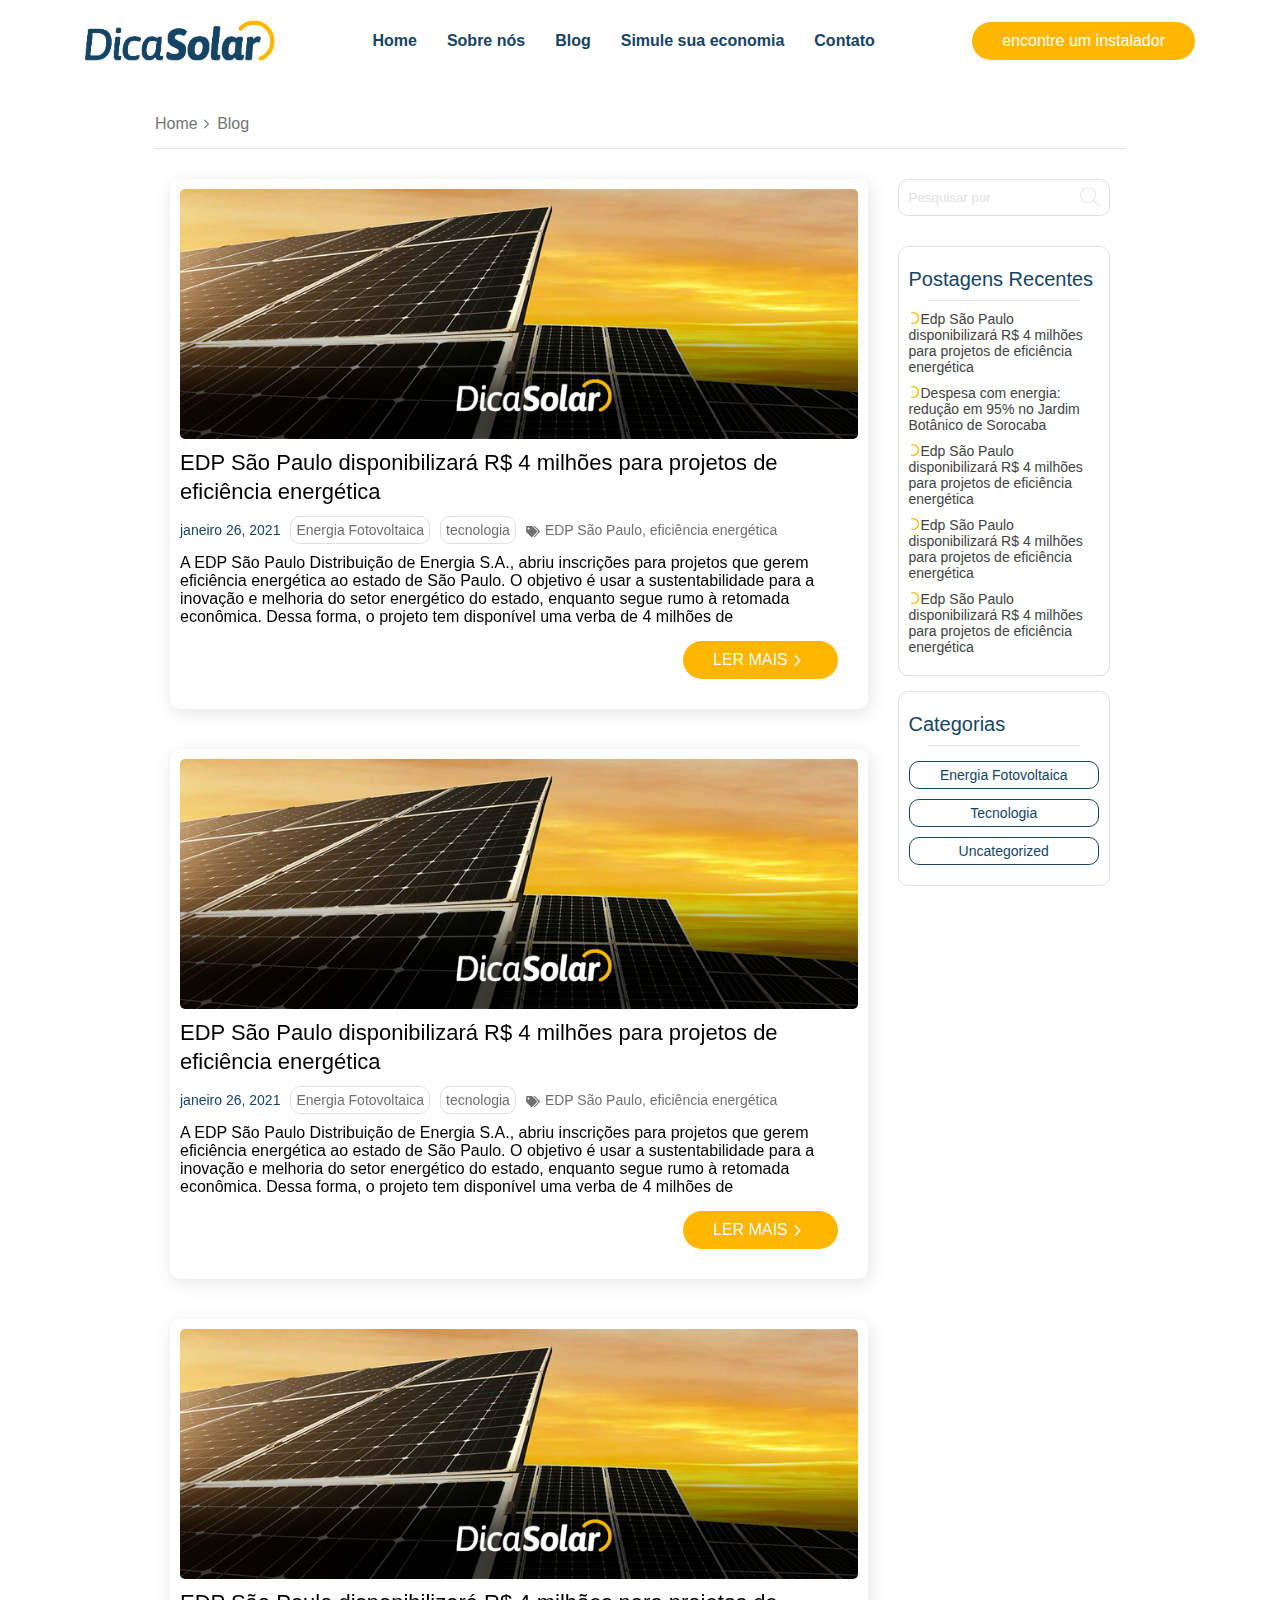
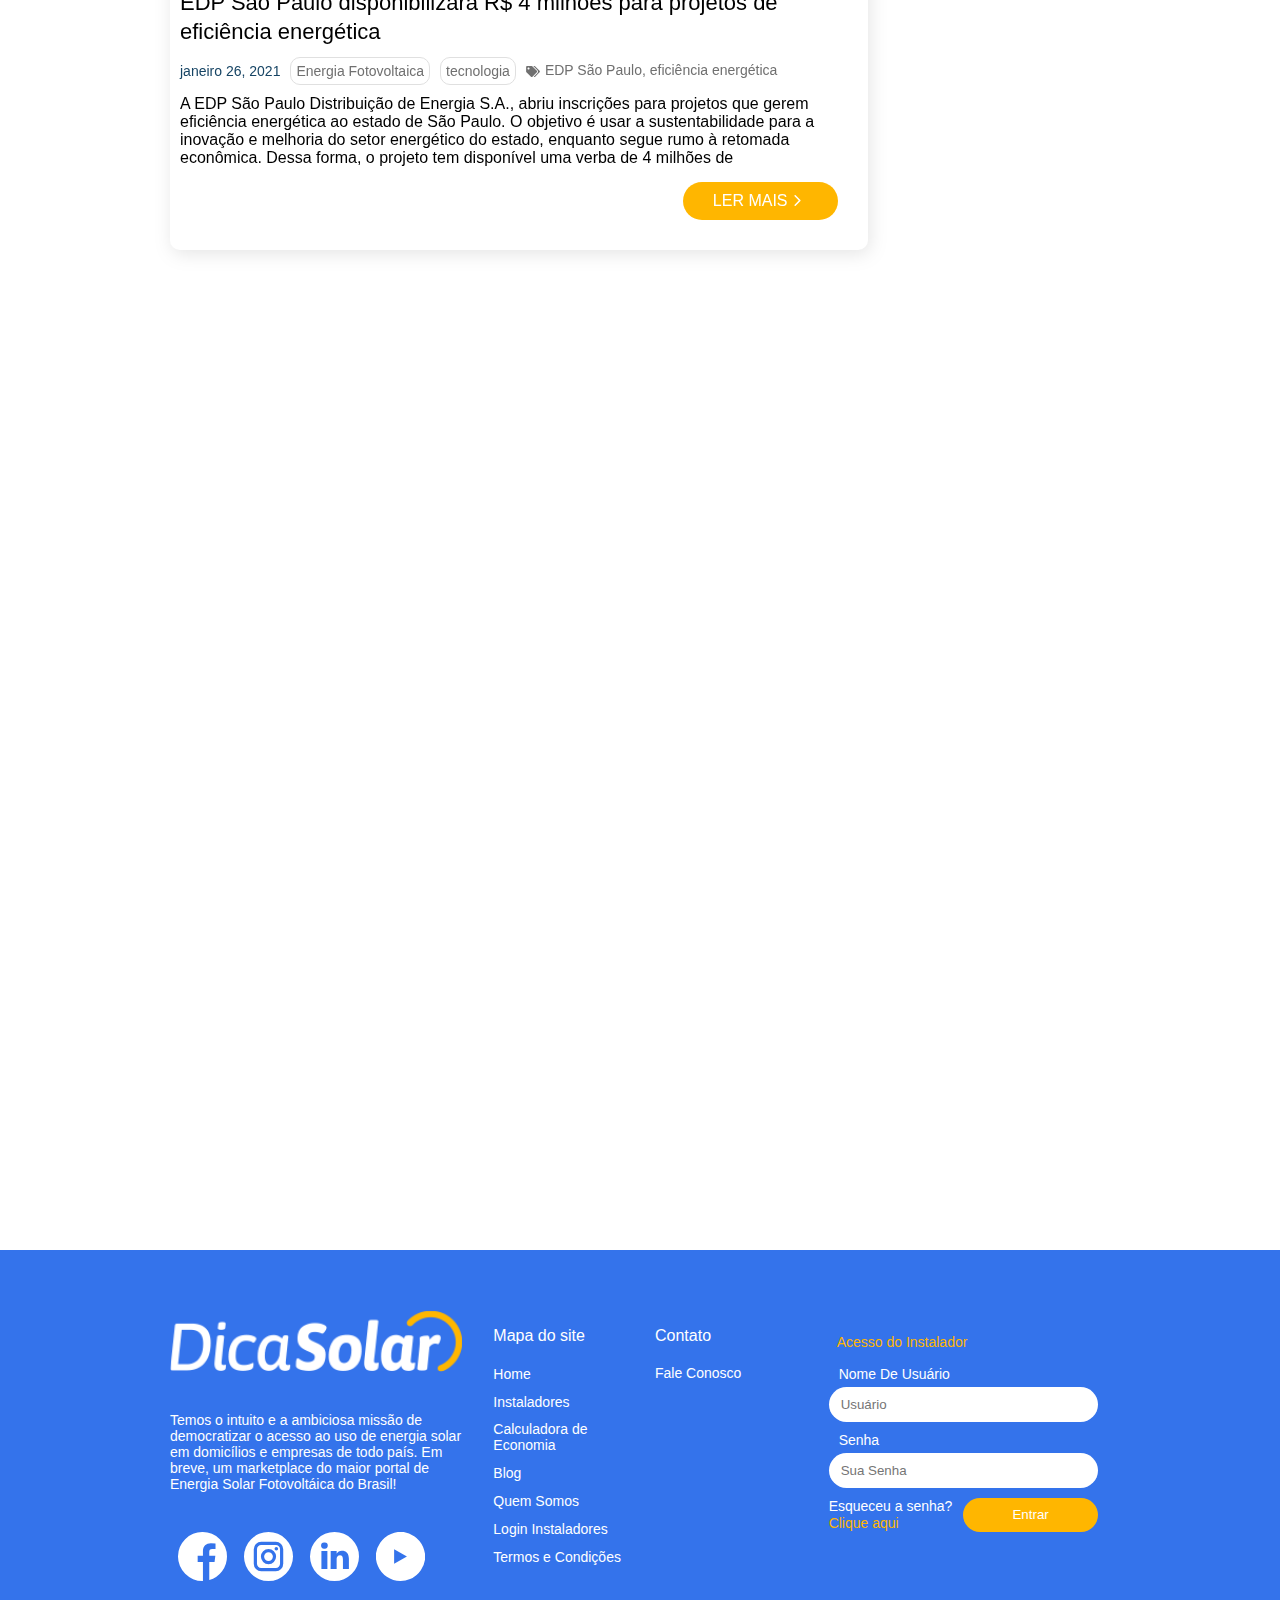
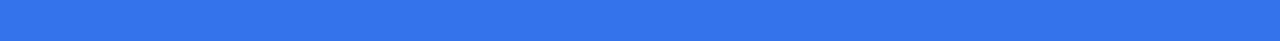
==== commit 69464e78: "blog finalizado" ====
--- a/blog.html
+++ b/blog.html
@@ -55,12 +55,78 @@
                             <a href="#">Ler Mais</a>
                         </li>
                     </ul>
+                    <ul class="blog__post">
+                        <li class="post__img">
+                            <img src="img/page-blog/blog-1.png" alt="energia-solar">
+                        </li>
+                        <li>
+                            <h2><a href="#">EDP São Paulo disponibilizará R$ 4 milhões para projetos de eficiência
+                                    energética</a></h2>
+                        </li>
+                        <li class="post__detalhes">
+                            <a href="#" class="data">janeiro 26, 2021</a>
+                            <a href="#" class="tag">Energia Fotovoltaica</a>
+                            <a href="#" class="tag">tecnologia</a>
+                            <a href="#" class="tag-2">EDP São Paulo, eficiência energética</a>
+                        </li>
+                        <li class="post__descricao">
+                            <p>A EDP São Paulo Distribuição de Energia S.A., abriu inscrições para projetos que gerem
+                                eficiência energética ao estado de São Paulo. O objetivo é usar a sustentabilidade para
+                                a inovação e melhoria do setor energético do estado, enquanto segue rumo à retomada
+                                econômica. Dessa forma, o projeto tem disponível uma verba de 4 milhões de</p>
+                        </li>
+                        <li class="ler__mais">
+                            <a href="#">Ler Mais</a>
+                        </li>
+                    </ul>
+                      <ul class="blog__post">
+                        <li class="post__img">
+                            <img src="img/page-blog/blog-1.png" alt="energia-solar">
+                        </li>
+                        <li>
+                            <h2><a href="#">EDP São Paulo disponibilizará R$ 4 milhões para projetos de eficiência
+                                    energética</a></h2>
+                        </li>
+                        <li class="post__detalhes">
+                            <a href="#" class="data">janeiro 26, 2021</a>
+                            <a href="#" class="tag">Energia Fotovoltaica</a>
+                            <a href="#" class="tag">tecnologia</a>
+                            <a href="#" class="tag-2">EDP São Paulo, eficiência energética</a>
+                        </li>
+                        <li class="post__descricao">
+                            <p>A EDP São Paulo Distribuição de Energia S.A., abriu inscrições para projetos que gerem
+                                eficiência energética ao estado de São Paulo. O objetivo é usar a sustentabilidade para
+                                a inovação e melhoria do setor energético do estado, enquanto segue rumo à retomada
+                                econômica. Dessa forma, o projeto tem disponível uma verba de 4 milhões de</p>
+                        </li>
+                        <li class="ler__mais">
+                            <a href="#">Ler Mais</a>
+                        </li>
+                    </ul>
 
                 </article>
 
                 <!-- sidebar -->
                 <nav class="col-lg-3 blog__side">
-
+                    <div class="blog__busca">
+                        <input type="text" placeholder="Pesquisar por">
+                    </div>
+                    <div class="blog__recentes">
+                        <h2>Postagens Recentes</h2>
+                        <a href="#">Edp São Paulo disponibilizará R$ 4 milhões para projetos de eficiência energética</a>
+
+                        <a href="#">Despesa com energia: redução em 95% no Jardim Botânico de Sorocaba</a>
+
+                        <a href="#">Edp São Paulo disponibilizará R$ 4 milhões para projetos de eficiência energética</a>
+                        <a href="#">Edp São Paulo disponibilizará R$ 4 milhões para projetos de eficiência energética</a>
+                        <a href="#">Edp São Paulo disponibilizará R$ 4 milhões para projetos de eficiência energética</a>
+                    </div>
+                    <div class="blog__catego">
+                        <h2>Categorias</h2>
+                        <a href="#" class="catego">Energia Fotovoltaica</a>
+                        <a href="#" class="catego">Tecnologia</a>
+                        <a href="#" class="catego">Uncategorized</a>
+                    </div>
                 </nav>
 
             </div>
--- a/css/style.css
+++ b/css/style.css
@@ -1 +1 @@
-﻿::selection{background:#ffb600}.d__flex{display:flex;flex-flow:wrap}.menu{background:white}:root{--blue: #007bff;--indigo: #6610f2;--purple: #6f42c1;--pink: #e83e8c;--red: #dc3545;--orange: #fd7e14;--yellow: #ffc107;--green: #28a745;--teal: #20c997;--cyan: #17a2b8;--white: #fff;--gray: #6c757d;--gray-dark: #343a40;--primary: #007bff;--secondary: #6c757d;--success: #28a745;--info: #17a2b8;--warning: #ffc107;--danger: #dc3545;--light: #f8f9fa;--dark: #343a40;--breakpoint-xs: 0;--breakpoint-sm: 576px;--breakpoint-md: 768px;--breakpoint-lg: 992px;--breakpoint-xl: 1200px;--font-family-sans-serif: -apple-system, BlinkMacSystemFont, "Segoe UI", Roboto, "Helvetica Neue", Arial, "Noto Sans", sans-serif, "Apple Color Emoji", "Segoe UI Emoji", "Segoe UI Symbol", "Noto Color Emoji";--font-family-monospace: SFMono-Regular, Menlo, Monaco, Consolas, "Liberation Mono", "Courier New", monospace}h1,h2,h3,h4,h5,h6,.h1,.h2,.h3,.h4,.h5,.h6{margin-bottom:.5rem;font-weight:500;line-height:1.2}h1,.h1{font-size:2.5rem}h2,.h2{font-size:2rem}h3,.h3{font-size:1.75rem}h4,.h4{font-size:1.5rem}h5,.h5{font-size:1.25rem}h6,.h6{font-size:1rem}.lead{font-size:1.25rem;font-weight:300}.display-1{font-size:6rem;font-weight:300;line-height:1.2}.display-2{font-size:5.5rem;font-weight:300;line-height:1.2}.display-3{font-size:4.5rem;font-weight:300;line-height:1.2}.display-4{font-size:3.5rem;font-weight:300;line-height:1.2}hr{margin-top:1rem;margin-bottom:1rem;border:0;border-top:1px solid rgba(0,0,0,0.1)}small,.small{font-size:80%;font-weight:400}mark,.mark{padding:.2em;background-color:#fcf8e3}.list-unstyled{padding-left:0;list-style:none}.list-inline{padding-left:0;list-style:none}.list-inline-item{display:inline-block}.list-inline-item:not(:last-child){margin-right:.5rem}.initialism{font-size:90%;text-transform:uppercase}.blockquote{margin-bottom:1rem;font-size:1.25rem}.blockquote-footer{display:block;font-size:80%;color:#6c757d}.blockquote-footer::before{content:"\2014\00A0"}code{font-size:87.5%;color:#e83e8c;word-wrap:break-word}a>code{color:inherit}kbd{padding:.2rem .4rem;font-size:87.5%;color:#fff;background-color:#212529;border-radius:.2rem}kbd kbd{padding:0;font-size:100%;font-weight:700}pre{display:block;font-size:87.5%;color:#212529}pre code{font-size:inherit;color:inherit;word-break:normal}.pre-scrollable{max-height:340px;overflow-y:scroll}.container,.container-fluid,.container-sm,.container-md,.container-lg,.container-xl{width:100%;padding-right:15px;padding-left:15px;margin-right:auto;margin-left:auto}@media (min-width: 576px){.container,.container-sm{max-width:540px}}@media (min-width: 768px){.container,.container-sm,.container-md{max-width:720px}}@media (min-width: 992px){.container,.container-sm,.container-md,.container-lg{max-width:960px}}@media (min-width: 1200px){.container,.container-sm,.container-md,.container-lg,.container-xl{max-width:1140px}}.row{display:flex;flex-wrap:wrap;margin-right:-15px;margin-left:-15px}.no-gutters{margin-right:0;margin-left:0}.no-gutters>.col,.no-gutters>[class*="col-"]{padding-right:0;padding-left:0}.col-1,.col-2,.col-3,.col-4,.col-5,.col-6,.col-7,.col-8,.col-9,.col-10,.col-11,.col-12,.col,.col-auto,.col-sm-1,.col-sm-2,.col-sm-3,.col-sm-4,.col-sm-5,.col-sm-6,.col-sm-7,.col-sm-8,.col-sm-9,.col-sm-10,.col-sm-11,.col-sm-12,.col-sm,.col-sm-auto,.col-md-1,.col-md-2,.col-md-3,.col-md-4,.col-md-5,.col-md-6,.col-md-7,.col-md-8,.col-md-9,.col-md-10,.col-md-11,.col-md-12,.col-md,.col-md-auto,.col-lg-1,.col-lg-2,.col-lg-3,.col-lg-4,.col-lg-5,.col-lg-6,.col-lg-7,.col-lg-8,.col-lg-9,.col-lg-10,.col-lg-11,.col-lg-12,.col-lg,.col-lg-auto,.col-xl-1,.col-xl-2,.col-xl-3,.col-xl-4,.col-xl-5,.col-xl-6,.col-xl-7,.col-xl-8,.col-xl-9,.col-xl-10,.col-xl-11,.col-xl-12,.col-xl,.col-xl-auto{position:relative;width:100%;padding-right:15px;padding-left:15px}.col{flex-basis:0;flex-grow:1;max-width:100%}.row-cols-1>*{flex:0 0 100%;max-width:100%}.row-cols-2>*{flex:0 0 50%;max-width:50%}.row-cols-3>*{flex:0 0 33.33333%;max-width:33.33333%}.row-cols-4>*{flex:0 0 25%;max-width:25%}.row-cols-5>*{flex:0 0 20%;max-width:20%}.row-cols-6>*{flex:0 0 16.66667%;max-width:16.66667%}.col-auto{flex:0 0 auto;width:auto;max-width:100%}.col-1{flex:0 0 8.33333%;max-width:8.33333%}.col-2{flex:0 0 16.66667%;max-width:16.66667%}.col-3{flex:0 0 25%;max-width:25%}.col-4{flex:0 0 33.33333%;max-width:33.33333%}.col-5{flex:0 0 41.66667%;max-width:41.66667%}.col-6{flex:0 0 50%;max-width:50%}.col-7{flex:0 0 58.33333%;max-width:58.33333%}.col-8{flex:0 0 66.66667%;max-width:66.66667%}.col-9{flex:0 0 75%;max-width:75%}.col-10{flex:0 0 83.33333%;max-width:83.33333%}.col-11{flex:0 0 91.66667%;max-width:91.66667%}.col-12{flex:0 0 100%;max-width:100%}.order-first{order:-1}.order-last{order:13}.order-0{order:0}.order-1{order:1}.order-2{order:2}.order-3{order:3}.order-4{order:4}.order-5{order:5}.order-6{order:6}.order-7{order:7}.order-8{order:8}.order-9{order:9}.order-10{order:10}.order-11{order:11}.order-12{order:12}.offset-1{margin-left:8.33333%}.offset-2{margin-left:16.66667%}.offset-3{margin-left:25%}.offset-4{margin-left:33.33333%}.offset-5{margin-left:41.66667%}.offset-6{margin-left:50%}.offset-7{margin-left:58.33333%}.offset-8{margin-left:66.66667%}.offset-9{margin-left:75%}.offset-10{margin-left:83.33333%}.offset-11{margin-left:91.66667%}@media (min-width: 576px){.col-sm{flex-basis:0;flex-grow:1;max-width:100%}.row-cols-sm-1>*{flex:0 0 100%;max-width:100%}.row-cols-sm-2>*{flex:0 0 50%;max-width:50%}.row-cols-sm-3>*{flex:0 0 33.33333%;max-width:33.33333%}.row-cols-sm-4>*{flex:0 0 25%;max-width:25%}.row-cols-sm-5>*{flex:0 0 20%;max-width:20%}.row-cols-sm-6>*{flex:0 0 16.66667%;max-width:16.66667%}.col-sm-auto{flex:0 0 auto;width:auto;max-width:100%}.col-sm-1{flex:0 0 8.33333%;max-width:8.33333%}.col-sm-2{flex:0 0 16.66667%;max-width:16.66667%}.col-sm-3{flex:0 0 25%;max-width:25%}.col-sm-4{flex:0 0 33.33333%;max-width:33.33333%}.col-sm-5{flex:0 0 41.66667%;max-width:41.66667%}.col-sm-6{flex:0 0 50%;max-width:50%}.col-sm-7{flex:0 0 58.33333%;max-width:58.33333%}.col-sm-8{flex:0 0 66.66667%;max-width:66.66667%}.col-sm-9{flex:0 0 75%;max-width:75%}.col-sm-10{flex:0 0 83.33333%;max-width:83.33333%}.col-sm-11{flex:0 0 91.66667%;max-width:91.66667%}.col-sm-12{flex:0 0 100%;max-width:100%}.order-sm-first{order:-1}.order-sm-last{order:13}.order-sm-0{order:0}.order-sm-1{order:1}.order-sm-2{order:2}.order-sm-3{order:3}.order-sm-4{order:4}.order-sm-5{order:5}.order-sm-6{order:6}.order-sm-7{order:7}.order-sm-8{order:8}.order-sm-9{order:9}.order-sm-10{order:10}.order-sm-11{order:11}.order-sm-12{order:12}.offset-sm-0{margin-left:0}.offset-sm-1{margin-left:8.33333%}.offset-sm-2{margin-left:16.66667%}.offset-sm-3{margin-left:25%}.offset-sm-4{margin-left:33.33333%}.offset-sm-5{margin-left:41.66667%}.offset-sm-6{margin-left:50%}.offset-sm-7{margin-left:58.33333%}.offset-sm-8{margin-left:66.66667%}.offset-sm-9{margin-left:75%}.offset-sm-10{margin-left:83.33333%}.offset-sm-11{margin-left:91.66667%}}@media (min-width: 768px){.col-md{flex-basis:0;flex-grow:1;max-width:100%}.row-cols-md-1>*{flex:0 0 100%;max-width:100%}.row-cols-md-2>*{flex:0 0 50%;max-width:50%}.row-cols-md-3>*{flex:0 0 33.33333%;max-width:33.33333%}.row-cols-md-4>*{flex:0 0 25%;max-width:25%}.row-cols-md-5>*{flex:0 0 20%;max-width:20%}.row-cols-md-6>*{flex:0 0 16.66667%;max-width:16.66667%}.col-md-auto{flex:0 0 auto;width:auto;max-width:100%}.col-md-1{flex:0 0 8.33333%;max-width:8.33333%}.col-md-2{flex:0 0 16.66667%;max-width:16.66667%}.col-md-3{flex:0 0 25%;max-width:25%}.col-md-4{flex:0 0 33.33333%;max-width:33.33333%}.col-md-5{flex:0 0 41.66667%;max-width:41.66667%}.col-md-6{flex:0 0 50%;max-width:50%}.col-md-7{flex:0 0 58.33333%;max-width:58.33333%}.col-md-8{flex:0 0 66.66667%;max-width:66.66667%}.col-md-9{flex:0 0 75%;max-width:75%}.col-md-10{flex:0 0 83.33333%;max-width:83.33333%}.col-md-11{flex:0 0 91.66667%;max-width:91.66667%}.col-md-12{flex:0 0 100%;max-width:100%}.order-md-first{order:-1}.order-md-last{order:13}.order-md-0{order:0}.order-md-1{order:1}.order-md-2{order:2}.order-md-3{order:3}.order-md-4{order:4}.order-md-5{order:5}.order-md-6{order:6}.order-md-7{order:7}.order-md-8{order:8}.order-md-9{order:9}.order-md-10{order:10}.order-md-11{order:11}.order-md-12{order:12}.offset-md-0{margin-left:0}.offset-md-1{margin-left:8.33333%}.offset-md-2{margin-left:16.66667%}.offset-md-3{margin-left:25%}.offset-md-4{margin-left:33.33333%}.offset-md-5{margin-left:41.66667%}.offset-md-6{margin-left:50%}.offset-md-7{margin-left:58.33333%}.offset-md-8{margin-left:66.66667%}.offset-md-9{margin-left:75%}.offset-md-10{margin-left:83.33333%}.offset-md-11{margin-left:91.66667%}}@media (min-width: 992px){.col-lg{flex-basis:0;flex-grow:1;max-width:100%}.row-cols-lg-1>*{flex:0 0 100%;max-width:100%}.row-cols-lg-2>*{flex:0 0 50%;max-width:50%}.row-cols-lg-3>*{flex:0 0 33.33333%;max-width:33.33333%}.row-cols-lg-4>*{flex:0 0 25%;max-width:25%}.row-cols-lg-5>*{flex:0 0 20%;max-width:20%}.row-cols-lg-6>*{flex:0 0 16.66667%;max-width:16.66667%}.col-lg-auto{flex:0 0 auto;width:auto;max-width:100%}.col-lg-1{flex:0 0 8.33333%;max-width:8.33333%}.col-lg-2{flex:0 0 16.66667%;max-width:16.66667%}.col-lg-3{flex:0 0 25%;max-width:25%}.col-lg-4{flex:0 0 33.33333%;max-width:33.33333%}.col-lg-5{flex:0 0 41.66667%;max-width:41.66667%}.col-lg-6{flex:0 0 50%;max-width:50%}.col-lg-7{flex:0 0 58.33333%;max-width:58.33333%}.col-lg-8{flex:0 0 66.66667%;max-width:66.66667%}.col-lg-9{flex:0 0 75%;max-width:75%}.col-lg-10{flex:0 0 83.33333%;max-width:83.33333%}.col-lg-11{flex:0 0 91.66667%;max-width:91.66667%}.col-lg-12{flex:0 0 100%;max-width:100%}.order-lg-first{order:-1}.order-lg-last{order:13}.order-lg-0{order:0}.order-lg-1{order:1}.order-lg-2{order:2}.order-lg-3{order:3}.order-lg-4{order:4}.order-lg-5{order:5}.order-lg-6{order:6}.order-lg-7{order:7}.order-lg-8{order:8}.order-lg-9{order:9}.order-lg-10{order:10}.order-lg-11{order:11}.order-lg-12{order:12}.offset-lg-0{margin-left:0}.offset-lg-1{margin-left:8.33333%}.offset-lg-2{margin-left:16.66667%}.offset-lg-3{margin-left:25%}.offset-lg-4{margin-left:33.33333%}.offset-lg-5{margin-left:41.66667%}.offset-lg-6{margin-left:50%}.offset-lg-7{margin-left:58.33333%}.offset-lg-8{margin-left:66.66667%}.offset-lg-9{margin-left:75%}.offset-lg-10{margin-left:83.33333%}.offset-lg-11{margin-left:91.66667%}}@media (min-width: 1200px){.col-xl{flex-basis:0;flex-grow:1;max-width:100%}.row-cols-xl-1>*{flex:0 0 100%;max-width:100%}.row-cols-xl-2>*{flex:0 0 50%;max-width:50%}.row-cols-xl-3>*{flex:0 0 33.33333%;max-width:33.33333%}.row-cols-xl-4>*{flex:0 0 25%;max-width:25%}.row-cols-xl-5>*{flex:0 0 20%;max-width:20%}.row-cols-xl-6>*{flex:0 0 16.66667%;max-width:16.66667%}.col-xl-auto{flex:0 0 auto;width:auto;max-width:100%}.col-xl-1{flex:0 0 8.33333%;max-width:8.33333%}.col-xl-2{flex:0 0 16.66667%;max-width:16.66667%}.col-xl-3{flex:0 0 25%;max-width:25%}.col-xl-4{flex:0 0 33.33333%;max-width:33.33333%}.col-xl-5{flex:0 0 41.66667%;max-width:41.66667%}.col-xl-6{flex:0 0 50%;max-width:50%}.col-xl-7{flex:0 0 58.33333%;max-width:58.33333%}.col-xl-8{flex:0 0 66.66667%;max-width:66.66667%}.col-xl-9{flex:0 0 75%;max-width:75%}.col-xl-10{flex:0 0 83.33333%;max-width:83.33333%}.col-xl-11{flex:0 0 91.66667%;max-width:91.66667%}.col-xl-12{flex:0 0 100%;max-width:100%}.order-xl-first{order:-1}.order-xl-last{order:13}.order-xl-0{order:0}.order-xl-1{order:1}.order-xl-2{order:2}.order-xl-3{order:3}.order-xl-4{order:4}.order-xl-5{order:5}.order-xl-6{order:6}.order-xl-7{order:7}.order-xl-8{order:8}.order-xl-9{order:9}.order-xl-10{order:10}.order-xl-11{order:11}.order-xl-12{order:12}.offset-xl-0{margin-left:0}.offset-xl-1{margin-left:8.33333%}.offset-xl-2{margin-left:16.66667%}.offset-xl-3{margin-left:25%}.offset-xl-4{margin-left:33.33333%}.offset-xl-5{margin-left:41.66667%}.offset-xl-6{margin-left:50%}.offset-xl-7{margin-left:58.33333%}.offset-xl-8{margin-left:66.66667%}.offset-xl-9{margin-left:75%}.offset-xl-10{margin-left:83.33333%}.offset-xl-11{margin-left:91.66667%}}.dropup,.dropright,.dropdown,.dropleft{position:relative}.dropdown-toggle{white-space:nowrap}.dropdown-toggle::after{display:inline-block;margin-left:.255em;vertical-align:.255em;content:"";border-top:.3em solid;border-right:.3em solid transparent;border-bottom:0;border-left:.3em solid transparent}.dropdown-toggle:empty::after{margin-left:0}.dropdown-menu{position:absolute;top:100%;left:0;z-index:1000;display:none;float:left;min-width:10rem;padding:.5rem 0;margin:.125rem 0 0;font-size:1rem;color:#212529;text-align:left;list-style:none;background-color:#fff;background-clip:padding-box;border:1px solid rgba(0,0,0,0.15);border-radius:.25rem}.dropdown-menu-left{right:auto;left:0}.dropdown-menu-right{right:0;left:auto}@media (min-width: 576px){.dropdown-menu-sm-left{right:auto;left:0}.dropdown-menu-sm-right{right:0;left:auto}}@media (min-width: 768px){.dropdown-menu-md-left{right:auto;left:0}.dropdown-menu-md-right{right:0;left:auto}}@media (min-width: 992px){.dropdown-menu-lg-left{right:auto;left:0}.dropdown-menu-lg-right{right:0;left:auto}}@media (min-width: 1200px){.dropdown-menu-xl-left{right:auto;left:0}.dropdown-menu-xl-right{right:0;left:auto}}.dropup .dropdown-menu{top:auto;bottom:100%;margin-top:0;margin-bottom:.125rem}.dropup .dropdown-toggle::after{display:inline-block;margin-left:.255em;vertical-align:.255em;content:"";border-top:0;border-right:.3em solid transparent;border-bottom:.3em solid;border-left:.3em solid transparent}.dropup .dropdown-toggle:empty::after{margin-left:0}.dropright .dropdown-menu{top:0;right:auto;left:100%;margin-top:0;margin-left:.125rem}.dropright .dropdown-toggle::after{display:inline-block;margin-left:.255em;vertical-align:.255em;content:"";border-top:.3em solid transparent;border-right:0;border-bottom:.3em solid transparent;border-left:.3em solid}.dropright .dropdown-toggle:empty::after{margin-left:0}.dropright .dropdown-toggle::after{vertical-align:0}.dropleft .dropdown-menu{top:0;right:100%;left:auto;margin-top:0;margin-right:.125rem}.dropleft .dropdown-toggle::after{display:inline-block;margin-left:.255em;vertical-align:.255em;content:""}.dropleft .dropdown-toggle::after{display:none}.dropleft .dropdown-toggle::before{display:inline-block;margin-right:.255em;vertical-align:.255em;content:"";border-top:.3em solid transparent;border-right:.3em solid;border-bottom:.3em solid transparent}.dropleft .dropdown-toggle:empty::after{margin-left:0}.dropleft .dropdown-toggle::before{vertical-align:0}.dropdown-menu[x-placement^="top"],.dropdown-menu[x-placement^="right"],.dropdown-menu[x-placement^="bottom"],.dropdown-menu[x-placement^="left"]{right:auto;bottom:auto}.dropdown-divider{height:0;margin:.5rem 0;overflow:hidden;border-top:1px solid #e9ecef}.dropdown-item{display:block;width:100%;padding:.25rem 1.5rem;clear:both;font-weight:400;color:#212529;text-align:inherit;white-space:nowrap;background-color:transparent;border:0}.dropdown-item:hover,.dropdown-item:focus{color:#16181b;text-decoration:none;background-color:#f8f9fa}.dropdown-item.active,.dropdown-item:active{color:#fff;text-decoration:none;background-color:#007bff}.dropdown-item.disabled,.dropdown-item:disabled{color:#6c757d;pointer-events:none;background-color:transparent}.dropdown-menu.show{display:block}.dropdown-header{display:block;padding:.5rem 1.5rem;margin-bottom:0;font-size:.875rem;color:#6c757d;white-space:nowrap}.dropdown-item-text{display:block;padding:.25rem 1.5rem;color:#212529}.nav{display:flex;flex-wrap:wrap;padding-left:0;margin-bottom:0;list-style:none}.nav-link{display:block;padding:.5rem 1rem}.nav-link:hover,.nav-link:focus{text-decoration:none}.nav-link.disabled{color:#6c757d;pointer-events:none;cursor:default}.nav-tabs{border-bottom:1px solid #dee2e6}.nav-tabs .nav-item{margin-bottom:-1px}.nav-tabs .nav-link{border:1px solid transparent;border-top-left-radius:.25rem;border-top-right-radius:.25rem}.nav-tabs .nav-link:hover,.nav-tabs .nav-link:focus{border-color:#e9ecef #e9ecef #dee2e6}.nav-tabs .nav-link.disabled{color:#6c757d;background-color:transparent;border-color:transparent}.nav-tabs .nav-link.active,.nav-tabs .nav-item.show .nav-link{color:#495057;background-color:#fff;border-color:#dee2e6 #dee2e6 #fff}.nav-tabs .dropdown-menu{margin-top:-1px;border-top-left-radius:0;border-top-right-radius:0}.nav-pills .nav-link{border-radius:.25rem}.nav-pills .nav-link.active,.nav-pills .show>.nav-link{color:#fff;background-color:#007bff}.nav-fill>.nav-link,.nav-fill .nav-item{flex:1 1 auto;text-align:center}.nav-justified>.nav-link,.nav-justified .nav-item{flex-basis:0;flex-grow:1;text-align:center}.tab-content>.tab-pane{display:none}.tab-content>.active{display:block}.navbar{position:relative;display:flex;flex-wrap:wrap;align-items:center;justify-content:space-between;padding:.5rem 1rem}.navbar .container,.navbar .container-fluid,.navbar .container-sm,.navbar .container-md,.navbar .container-lg,.navbar .container-xl{display:flex;flex-wrap:wrap;align-items:center;justify-content:space-between}.navbar-brand{display:inline-block;padding-top:.3125rem;padding-bottom:.3125rem;margin-right:1rem;font-size:1.25rem;line-height:inherit;white-space:nowrap}.navbar-brand:hover,.navbar-brand:focus{text-decoration:none}.navbar-nav{display:flex;flex-direction:column;padding-left:0;margin-bottom:0;list-style:none}.navbar-nav .nav-link{padding-right:0;padding-left:0}.navbar-nav .dropdown-menu{position:static;float:none}.navbar-text{display:inline-block;padding-top:.5rem;padding-bottom:.5rem}.navbar-collapse{flex-basis:100%;flex-grow:1;align-items:center}.navbar-toggler{padding:.25rem .75rem;font-size:1.25rem;line-height:1;background-color:transparent;border:1px solid transparent;border-radius:.25rem}.navbar-toggler:hover,.navbar-toggler:focus{text-decoration:none}.navbar-toggler-icon{display:inline-block;width:1.5em;height:1.5em;vertical-align:middle;content:"";background:no-repeat center center;background-size:100% 100%}@media (max-width: 575.98px){.navbar-expand-sm>.container,.navbar-expand-sm>.container-fluid,.navbar-expand-sm>.container-sm,.navbar-expand-sm>.container-md,.navbar-expand-sm>.container-lg,.navbar-expand-sm>.container-xl{padding-right:0;padding-left:0}}@media (min-width: 576px){.navbar-expand-sm{flex-flow:row nowrap;justify-content:flex-start}.navbar-expand-sm .navbar-nav{flex-direction:row}.navbar-expand-sm .navbar-nav .dropdown-menu{position:absolute}.navbar-expand-sm .navbar-nav .nav-link{padding-right:.5rem;padding-left:.5rem}.navbar-expand-sm>.container,.navbar-expand-sm>.container-fluid,.navbar-expand-sm>.container-sm,.navbar-expand-sm>.container-md,.navbar-expand-sm>.container-lg,.navbar-expand-sm>.container-xl{flex-wrap:nowrap}.navbar-expand-sm .navbar-collapse{display:flex !important;flex-basis:auto}.navbar-expand-sm .navbar-toggler{display:none}}@media (max-width: 767.98px){.navbar-expand-md>.container,.navbar-expand-md>.container-fluid,.navbar-expand-md>.container-sm,.navbar-expand-md>.container-md,.navbar-expand-md>.container-lg,.navbar-expand-md>.container-xl{padding-right:0;padding-left:0}}@media (min-width: 768px){.navbar-expand-md{flex-flow:row nowrap;justify-content:flex-start}.navbar-expand-md .navbar-nav{flex-direction:row}.navbar-expand-md .navbar-nav .dropdown-menu{position:absolute}.navbar-expand-md .navbar-nav .nav-link{padding-right:.5rem;padding-left:.5rem}.navbar-expand-md>.container,.navbar-expand-md>.container-fluid,.navbar-expand-md>.container-sm,.navbar-expand-md>.container-md,.navbar-expand-md>.container-lg,.navbar-expand-md>.container-xl{flex-wrap:nowrap}.navbar-expand-md .navbar-collapse{display:flex !important;flex-basis:auto}.navbar-expand-md .navbar-toggler{display:none}}@media (max-width: 991.98px){.navbar-expand-lg>.container,.navbar-expand-lg>.container-fluid,.navbar-expand-lg>.container-sm,.navbar-expand-lg>.container-md,.navbar-expand-lg>.container-lg,.navbar-expand-lg>.container-xl{padding-right:0;padding-left:0}}@media (min-width: 992px){.navbar-expand-lg{flex-flow:row nowrap;justify-content:flex-start}.navbar-expand-lg .navbar-nav{flex-direction:row}.navbar-expand-lg .navbar-nav .dropdown-menu{position:absolute}.navbar-expand-lg .navbar-nav .nav-link{padding-right:.5rem;padding-left:.5rem}.navbar-expand-lg>.container,.navbar-expand-lg>.container-fluid,.navbar-expand-lg>.container-sm,.navbar-expand-lg>.container-md,.navbar-expand-lg>.container-lg,.navbar-expand-lg>.container-xl{flex-wrap:nowrap}.navbar-expand-lg .navbar-collapse{display:flex !important;flex-basis:auto}.navbar-expand-lg .navbar-toggler{display:none}}@media (max-width: 1199.98px){.navbar-expand-xl>.container,.navbar-expand-xl>.container-fluid,.navbar-expand-xl>.container-sm,.navbar-expand-xl>.container-md,.navbar-expand-xl>.container-lg,.navbar-expand-xl>.container-xl{padding-right:0;padding-left:0}}@media (min-width: 1200px){.navbar-expand-xl{flex-flow:row nowrap;justify-content:flex-start}.navbar-expand-xl .navbar-nav{flex-direction:row}.navbar-expand-xl .navbar-nav .dropdown-menu{position:absolute}.navbar-expand-xl .navbar-nav .nav-link{padding-right:.5rem;padding-left:.5rem}.navbar-expand-xl>.container,.navbar-expand-xl>.container-fluid,.navbar-expand-xl>.container-sm,.navbar-expand-xl>.container-md,.navbar-expand-xl>.container-lg,.navbar-expand-xl>.container-xl{flex-wrap:nowrap}.navbar-expand-xl .navbar-collapse{display:flex !important;flex-basis:auto}.navbar-expand-xl .navbar-toggler{display:none}}.navbar-expand{flex-flow:row nowrap;justify-content:flex-start}.navbar-expand>.container,.navbar-expand>.container-fluid,.navbar-expand>.container-sm,.navbar-expand>.container-md,.navbar-expand>.container-lg,.navbar-expand>.container-xl{padding-right:0;padding-left:0}.navbar-expand .navbar-nav{flex-direction:row}.navbar-expand .navbar-nav .dropdown-menu{position:absolute}.navbar-expand .navbar-nav .nav-link{padding-right:.5rem;padding-left:.5rem}.navbar-expand>.container,.navbar-expand>.container-fluid,.navbar-expand>.container-sm,.navbar-expand>.container-md,.navbar-expand>.container-lg,.navbar-expand>.container-xl{flex-wrap:nowrap}.navbar-expand .navbar-collapse{display:flex !important;flex-basis:auto}.navbar-expand .navbar-toggler{display:none}.navbar-light .navbar-brand{color:rgba(0,0,0,0.9)}.navbar-light .navbar-brand:hover,.navbar-light .navbar-brand:focus{color:rgba(0,0,0,0.9)}.navbar-light .navbar-nav .nav-link{color:rgba(0,0,0,0.5)}.navbar-light .navbar-nav .nav-link:hover,.navbar-light .navbar-nav .nav-link:focus{color:rgba(0,0,0,0.7)}.navbar-light .navbar-nav .nav-link.disabled{color:rgba(0,0,0,0.3)}.navbar-light .navbar-nav .show>.nav-link,.navbar-light .navbar-nav .active>.nav-link,.navbar-light .navbar-nav .nav-link.show,.navbar-light .navbar-nav .nav-link.active{color:rgba(0,0,0,0.9)}.navbar-light .navbar-toggler{color:rgba(0,0,0,0.5);border-color:rgba(0,0,0,0.1)}.navbar-light .navbar-toggler-icon{background-image:url("data:image/svg+xml,%3csvg xmlns='http://www.w3.org/2000/svg' width='30' height='30' viewBox='0 0 30 30'%3e%3cpath stroke='rgba%280,0,0,0.5%29' stroke-linecap='round' stroke-miterlimit='10' stroke-width='2' d='M4 7h22M4 15h22M4 23h22'/%3e%3c/svg%3e")}.navbar-light .navbar-text{color:rgba(0,0,0,0.5)}.navbar-light .navbar-text a{color:rgba(0,0,0,0.9)}.navbar-light .navbar-text a:hover,.navbar-light .navbar-text a:focus{color:rgba(0,0,0,0.9)}.navbar-dark .navbar-brand{color:#fff}.navbar-dark .navbar-brand:hover,.navbar-dark .navbar-brand:focus{color:#fff}.navbar-dark .navbar-nav .nav-link{color:rgba(255,255,255,0.5)}.navbar-dark .navbar-nav .nav-link:hover,.navbar-dark .navbar-nav .nav-link:focus{color:rgba(255,255,255,0.75)}.navbar-dark .navbar-nav .nav-link.disabled{color:rgba(255,255,255,0.25)}.navbar-dark .navbar-nav .show>.nav-link,.navbar-dark .navbar-nav .active>.nav-link,.navbar-dark .navbar-nav .nav-link.show,.navbar-dark .navbar-nav .nav-link.active{color:#fff}.navbar-dark .navbar-toggler{color:rgba(255,255,255,0.5);border-color:rgba(255,255,255,0.1)}.navbar-dark .navbar-toggler-icon{background-image:url("data:image/svg+xml,%3csvg xmlns='http://www.w3.org/2000/svg' width='30' height='30' viewBox='0 0 30 30'%3e%3cpath stroke='rgba%28255,255,255,0.5%29' stroke-linecap='round' stroke-miterlimit='10' stroke-width='2' d='M4 7h22M4 15h22M4 23h22'/%3e%3c/svg%3e")}.navbar-dark .navbar-text{color:rgba(255,255,255,0.5)}.navbar-dark .navbar-text a{color:#fff}.navbar-dark .navbar-text a:hover,.navbar-dark .navbar-text a:focus{color:#fff}.media{display:flex;align-items:flex-start}.media-body{flex:1}.carousel{position:relative}.carousel.pointer-event{touch-action:pan-y}.carousel-inner{position:relative;width:100%;overflow:hidden}.carousel-inner::after{display:block;clear:both;content:""}.carousel-item{position:relative;display:none;float:left;width:100%;margin-right:-100%;backface-visibility:hidden;transition:transform .6s ease-in-out}@media (prefers-reduced-motion: reduce){.carousel-item{transition:none}}.carousel-item.active,.carousel-item-next,.carousel-item-prev{display:block}.carousel-item-next:not(.carousel-item-left),.active.carousel-item-right{transform:translateX(100%)}.carousel-item-prev:not(.carousel-item-right),.active.carousel-item-left{transform:translateX(-100%)}.carousel-fade .carousel-item{opacity:0;transition-property:opacity;transform:none}.carousel-fade .carousel-item.active,.carousel-fade .carousel-item-next.carousel-item-left,.carousel-fade .carousel-item-prev.carousel-item-right{z-index:1;opacity:1}.carousel-fade .active.carousel-item-left,.carousel-fade .active.carousel-item-right{z-index:0;opacity:0;transition:opacity 0s .6s}@media (prefers-reduced-motion: reduce){.carousel-fade .active.carousel-item-left,.carousel-fade .active.carousel-item-right{transition:none}}.carousel-control-prev,.carousel-control-next{position:absolute;top:0;bottom:0;z-index:1;display:flex;align-items:center;justify-content:center;width:15%;color:#fff;text-align:center;opacity:.5;transition:opacity 0.15s ease}@media (prefers-reduced-motion: reduce){.carousel-control-prev,.carousel-control-next{transition:none}}.carousel-control-prev:hover,.carousel-control-prev:focus,.carousel-control-next:hover,.carousel-control-next:focus{color:#fff;text-decoration:none;outline:0;opacity:.9}.carousel-control-prev{left:0}.carousel-control-next{right:0}.carousel-control-prev-icon,.carousel-control-next-icon{display:inline-block;width:20px;height:20px;background:no-repeat 50% / 100% 100%}.carousel-control-prev-icon{background-image:url("data:image/svg+xml,%3csvg xmlns='http://www.w3.org/2000/svg' fill='%23fff' width='8' height='8' viewBox='0 0 8 8'%3e%3cpath d='M5.25 0l-4 4 4 4 1.5-1.5L4.25 4l2.5-2.5L5.25 0z'/%3e%3c/svg%3e")}.carousel-control-next-icon{background-image:url("data:image/svg+xml,%3csvg xmlns='http://www.w3.org/2000/svg' fill='%23fff' width='8' height='8' viewBox='0 0 8 8'%3e%3cpath d='M2.75 0l-1.5 1.5L3.75 4l-2.5 2.5L2.75 8l4-4-4-4z'/%3e%3c/svg%3e")}.carousel-indicators{position:absolute;right:0;bottom:0;left:0;z-index:15;display:flex;justify-content:center;padding-left:0;margin-right:15%;margin-left:15%;list-style:none}.carousel-indicators li{box-sizing:content-box;flex:0 1 auto;width:30px;height:3px;margin-right:3px;margin-left:3px;text-indent:-999px;cursor:pointer;background-color:#fff;background-clip:padding-box;border-top:10px solid transparent;border-bottom:10px solid transparent;opacity:.5;transition:opacity 0.6s ease}@media (prefers-reduced-motion: reduce){.carousel-indicators li{transition:none}}.carousel-indicators .active{opacity:1}.carousel-caption{position:absolute;right:15%;bottom:20px;left:15%;z-index:10;padding-top:20px;padding-bottom:20px;color:#fff;text-align:center}.align-baseline{vertical-align:baseline !important}.align-top{vertical-align:top !important}.align-middle{vertical-align:middle !important}.align-bottom{vertical-align:bottom !important}.align-text-bottom{vertical-align:text-bottom !important}.align-text-top{vertical-align:text-top !important}.bg-primary{background-color:#007bff !important}a.bg-primary:hover,a.bg-primary:focus,button.bg-primary:hover,button.bg-primary:focus{background-color:#0062cc !important}.bg-secondary{background-color:#6c757d !important}a.bg-secondary:hover,a.bg-secondary:focus,button.bg-secondary:hover,button.bg-secondary:focus{background-color:#545b62 !important}.bg-success{background-color:#28a745 !important}a.bg-success:hover,a.bg-success:focus,button.bg-success:hover,button.bg-success:focus{background-color:#1e7e34 !important}.bg-info{background-color:#17a2b8 !important}a.bg-info:hover,a.bg-info:focus,button.bg-info:hover,button.bg-info:focus{background-color:#117a8b !important}.bg-warning{background-color:#ffc107 !important}a.bg-warning:hover,a.bg-warning:focus,button.bg-warning:hover,button.bg-warning:focus{background-color:#d39e00 !important}.bg-danger{background-color:#dc3545 !important}a.bg-danger:hover,a.bg-danger:focus,button.bg-danger:hover,button.bg-danger:focus{background-color:#bd2130 !important}.bg-light{background-color:#f8f9fa !important}a.bg-light:hover,a.bg-light:focus,button.bg-light:hover,button.bg-light:focus{background-color:#dae0e5 !important}.bg-dark{background-color:#343a40 !important}a.bg-dark:hover,a.bg-dark:focus,button.bg-dark:hover,button.bg-dark:focus{background-color:#1d2124 !important}.bg-white{background-color:#fff !important}.bg-transparent{background-color:transparent !important}.border{border:1px solid #dee2e6 !important}.border-top{border-top:1px solid #dee2e6 !important}.border-right{border-right:1px solid #dee2e6 !important}.border-bottom{border-bottom:1px solid #dee2e6 !important}.border-left{border-left:1px solid #dee2e6 !important}.border-0{border:0 !important}.border-top-0{border-top:0 !important}.border-right-0{border-right:0 !important}.border-bottom-0{border-bottom:0 !important}.border-left-0{border-left:0 !important}.border-primary{border-color:#007bff !important}.border-secondary{border-color:#6c757d !important}.border-success{border-color:#28a745 !important}.border-info{border-color:#17a2b8 !important}.border-warning{border-color:#ffc107 !important}.border-danger{border-color:#dc3545 !important}.border-light{border-color:#f8f9fa !important}.border-dark{border-color:#343a40 !important}.border-white{border-color:#fff !important}.rounded-sm{border-radius:.2rem !important}.rounded{border-radius:.25rem !important}.rounded-top{border-top-left-radius:.25rem !important;border-top-right-radius:.25rem !important}.rounded-right{border-top-right-radius:.25rem !important;border-bottom-right-radius:.25rem !important}.rounded-bottom{border-bottom-right-radius:.25rem !important;border-bottom-left-radius:.25rem !important}.rounded-left{border-top-left-radius:.25rem !important;border-bottom-left-radius:.25rem !important}.rounded-lg{border-radius:.3rem !important}.rounded-circle{border-radius:50% !important}.rounded-pill{border-radius:50rem !important}.rounded-0{border-radius:0 !important}.clearfix::after{display:block;clear:both;content:""}.d-none{display:none !important}.d-inline{display:inline !important}.d-inline-block{display:inline-block !important}.d-block{display:block !important}.d-table{display:table !important}.d-table-row{display:table-row !important}.d-table-cell{display:table-cell !important}.d-flex{display:flex !important}.d-inline-flex{display:inline-flex !important}@media (min-width: 576px){.d-sm-none{display:none !important}.d-sm-inline{display:inline !important}.d-sm-inline-block{display:inline-block !important}.d-sm-block{display:block !important}.d-sm-table{display:table !important}.d-sm-table-row{display:table-row !important}.d-sm-table-cell{display:table-cell !important}.d-sm-flex{display:flex !important}.d-sm-inline-flex{display:inline-flex !important}}@media (min-width: 768px){.d-md-none{display:none !important}.d-md-inline{display:inline !important}.d-md-inline-block{display:inline-block !important}.d-md-block{display:block !important}.d-md-table{display:table !important}.d-md-table-row{display:table-row !important}.d-md-table-cell{display:table-cell !important}.d-md-flex{display:flex !important}.d-md-inline-flex{display:inline-flex !important}}@media (min-width: 992px){.d-lg-none{display:none !important}.d-lg-inline{display:inline !important}.d-lg-inline-block{display:inline-block !important}.d-lg-block{display:block !important}.d-lg-table{display:table !important}.d-lg-table-row{display:table-row !important}.d-lg-table-cell{display:table-cell !important}.d-lg-flex{display:flex !important}.d-lg-inline-flex{display:inline-flex !important}}@media (min-width: 1200px){.d-xl-none{display:none !important}.d-xl-inline{display:inline !important}.d-xl-inline-block{display:inline-block !important}.d-xl-block{display:block !important}.d-xl-table{display:table !important}.d-xl-table-row{display:table-row !important}.d-xl-table-cell{display:table-cell !important}.d-xl-flex{display:flex !important}.d-xl-inline-flex{display:inline-flex !important}}@media print{.d-print-none{display:none !important}.d-print-inline{display:inline !important}.d-print-inline-block{display:inline-block !important}.d-print-block{display:block !important}.d-print-table{display:table !important}.d-print-table-row{display:table-row !important}.d-print-table-cell{display:table-cell !important}.d-print-flex{display:flex !important}.d-print-inline-flex{display:inline-flex !important}}.embed-responsive{position:relative;display:block;width:100%;padding:0;overflow:hidden}.embed-responsive::before{display:block;content:""}.embed-responsive .embed-responsive-item,.embed-responsive iframe,.embed-responsive embed,.embed-responsive object,.embed-responsive video{position:absolute;top:0;bottom:0;left:0;width:100%;height:100%;border:0}.embed-responsive-21by9::before{padding-top:42.85714%}.embed-responsive-16by9::before{padding-top:56.25%}.embed-responsive-4by3::before{padding-top:75%}.embed-responsive-1by1::before{padding-top:100%}.flex-row{flex-direction:row !important}.flex-column{flex-direction:column !important}.flex-row-reverse{flex-direction:row-reverse !important}.flex-column-reverse{flex-direction:column-reverse !important}.flex-wrap{flex-wrap:wrap !important}.flex-nowrap{flex-wrap:nowrap !important}.flex-wrap-reverse{flex-wrap:wrap-reverse !important}.flex-fill{flex:1 1 auto !important}.flex-grow-0{flex-grow:0 !important}.flex-grow-1{flex-grow:1 !important}.flex-shrink-0{flex-shrink:0 !important}.flex-shrink-1{flex-shrink:1 !important}.justify-content-start{justify-content:flex-start !important}.justify-content-end{justify-content:flex-end !important}.justify-content-center{justify-content:center !important}.justify-content-between{justify-content:space-between !important}.justify-content-around{justify-content:space-around !important}.align-items-start{align-items:flex-start !important}.align-items-end{align-items:flex-end !important}.align-items-center{align-items:center !important}.align-items-baseline{align-items:baseline !important}.align-items-stretch{align-items:stretch !important}.align-content-start{align-content:flex-start !important}.align-content-end{align-content:flex-end !important}.align-content-center{align-content:center !important}.align-content-between{align-content:space-between !important}.align-content-around{align-content:space-around !important}.align-content-stretch{align-content:stretch !important}.align-self-auto{align-self:auto !important}.align-self-start{align-self:flex-start !important}.align-self-end{align-self:flex-end !important}.align-self-center{align-self:center !important}.align-self-baseline{align-self:baseline !important}.align-self-stretch{align-self:stretch !important}@media (min-width: 576px){.flex-sm-row{flex-direction:row !important}.flex-sm-column{flex-direction:column !important}.flex-sm-row-reverse{flex-direction:row-reverse !important}.flex-sm-column-reverse{flex-direction:column-reverse !important}.flex-sm-wrap{flex-wrap:wrap !important}.flex-sm-nowrap{flex-wrap:nowrap !important}.flex-sm-wrap-reverse{flex-wrap:wrap-reverse !important}.flex-sm-fill{flex:1 1 auto !important}.flex-sm-grow-0{flex-grow:0 !important}.flex-sm-grow-1{flex-grow:1 !important}.flex-sm-shrink-0{flex-shrink:0 !important}.flex-sm-shrink-1{flex-shrink:1 !important}.justify-content-sm-start{justify-content:flex-start !important}.justify-content-sm-end{justify-content:flex-end !important}.justify-content-sm-center{justify-content:center !important}.justify-content-sm-between{justify-content:space-between !important}.justify-content-sm-around{justify-content:space-around !important}.align-items-sm-start{align-items:flex-start !important}.align-items-sm-end{align-items:flex-end !important}.align-items-sm-center{align-items:center !important}.align-items-sm-baseline{align-items:baseline !important}.align-items-sm-stretch{align-items:stretch !important}.align-content-sm-start{align-content:flex-start !important}.align-content-sm-end{align-content:flex-end !important}.align-content-sm-center{align-content:center !important}.align-content-sm-between{align-content:space-between !important}.align-content-sm-around{align-content:space-around !important}.align-content-sm-stretch{align-content:stretch !important}.align-self-sm-auto{align-self:auto !important}.align-self-sm-start{align-self:flex-start !important}.align-self-sm-end{align-self:flex-end !important}.align-self-sm-center{align-self:center !important}.align-self-sm-baseline{align-self:baseline !important}.align-self-sm-stretch{align-self:stretch !important}}@media (min-width: 768px){.flex-md-row{flex-direction:row !important}.flex-md-column{flex-direction:column !important}.flex-md-row-reverse{flex-direction:row-reverse !important}.flex-md-column-reverse{flex-direction:column-reverse !important}.flex-md-wrap{flex-wrap:wrap !important}.flex-md-nowrap{flex-wrap:nowrap !important}.flex-md-wrap-reverse{flex-wrap:wrap-reverse !important}.flex-md-fill{flex:1 1 auto !important}.flex-md-grow-0{flex-grow:0 !important}.flex-md-grow-1{flex-grow:1 !important}.flex-md-shrink-0{flex-shrink:0 !important}.flex-md-shrink-1{flex-shrink:1 !important}.justify-content-md-start{justify-content:flex-start !important}.justify-content-md-end{justify-content:flex-end !important}.justify-content-md-center{justify-content:center !important}.justify-content-md-between{justify-content:space-between !important}.justify-content-md-around{justify-content:space-around !important}.align-items-md-start{align-items:flex-start !important}.align-items-md-end{align-items:flex-end !important}.align-items-md-center{align-items:center !important}.align-items-md-baseline{align-items:baseline !important}.align-items-md-stretch{align-items:stretch !important}.align-content-md-start{align-content:flex-start !important}.align-content-md-end{align-content:flex-end !important}.align-content-md-center{align-content:center !important}.align-content-md-between{align-content:space-between !important}.align-content-md-around{align-content:space-around !important}.align-content-md-stretch{align-content:stretch !important}.align-self-md-auto{align-self:auto !important}.align-self-md-start{align-self:flex-start !important}.align-self-md-end{align-self:flex-end !important}.align-self-md-center{align-self:center !important}.align-self-md-baseline{align-self:baseline !important}.align-self-md-stretch{align-self:stretch !important}}@media (min-width: 992px){.flex-lg-row{flex-direction:row !important}.flex-lg-column{flex-direction:column !important}.flex-lg-row-reverse{flex-direction:row-reverse !important}.flex-lg-column-reverse{flex-direction:column-reverse !important}.flex-lg-wrap{flex-wrap:wrap !important}.flex-lg-nowrap{flex-wrap:nowrap !important}.flex-lg-wrap-reverse{flex-wrap:wrap-reverse !important}.flex-lg-fill{flex:1 1 auto !important}.flex-lg-grow-0{flex-grow:0 !important}.flex-lg-grow-1{flex-grow:1 !important}.flex-lg-shrink-0{flex-shrink:0 !important}.flex-lg-shrink-1{flex-shrink:1 !important}.justify-content-lg-start{justify-content:flex-start !important}.justify-content-lg-end{justify-content:flex-end !important}.justify-content-lg-center{justify-content:center !important}.justify-content-lg-between{justify-content:space-between !important}.justify-content-lg-around{justify-content:space-around !important}.align-items-lg-start{align-items:flex-start !important}.align-items-lg-end{align-items:flex-end !important}.align-items-lg-center{align-items:center !important}.align-items-lg-baseline{align-items:baseline !important}.align-items-lg-stretch{align-items:stretch !important}.align-content-lg-start{align-content:flex-start !important}.align-content-lg-end{align-content:flex-end !important}.align-content-lg-center{align-content:center !important}.align-content-lg-between{align-content:space-between !important}.align-content-lg-around{align-content:space-around !important}.align-content-lg-stretch{align-content:stretch !important}.align-self-lg-auto{align-self:auto !important}.align-self-lg-start{align-self:flex-start !important}.align-self-lg-end{align-self:flex-end !important}.align-self-lg-center{align-self:center !important}.align-self-lg-baseline{align-self:baseline !important}.align-self-lg-stretch{align-self:stretch !important}}@media (min-width: 1200px){.flex-xl-row{flex-direction:row !important}.flex-xl-column{flex-direction:column !important}.flex-xl-row-reverse{flex-direction:row-reverse !important}.flex-xl-column-reverse{flex-direction:column-reverse !important}.flex-xl-wrap{flex-wrap:wrap !important}.flex-xl-nowrap{flex-wrap:nowrap !important}.flex-xl-wrap-reverse{flex-wrap:wrap-reverse !important}.flex-xl-fill{flex:1 1 auto !important}.flex-xl-grow-0{flex-grow:0 !important}.flex-xl-grow-1{flex-grow:1 !important}.flex-xl-shrink-0{flex-shrink:0 !important}.flex-xl-shrink-1{flex-shrink:1 !important}.justify-content-xl-start{justify-content:flex-start !important}.justify-content-xl-end{justify-content:flex-end !important}.justify-content-xl-center{justify-content:center !important}.justify-content-xl-between{justify-content:space-between !important}.justify-content-xl-around{justify-content:space-around !important}.align-items-xl-start{align-items:flex-start !important}.align-items-xl-end{align-items:flex-end !important}.align-items-xl-center{align-items:center !important}.align-items-xl-baseline{align-items:baseline !important}.align-items-xl-stretch{align-items:stretch !important}.align-content-xl-start{align-content:flex-start !important}.align-content-xl-end{align-content:flex-end !important}.align-content-xl-center{align-content:center !important}.align-content-xl-between{align-content:space-between !important}.align-content-xl-around{align-content:space-around !important}.align-content-xl-stretch{align-content:stretch !important}.align-self-xl-auto{align-self:auto !important}.align-self-xl-start{align-self:flex-start !important}.align-self-xl-end{align-self:flex-end !important}.align-self-xl-center{align-self:center !important}.align-self-xl-baseline{align-self:baseline !important}.align-self-xl-stretch{align-self:stretch !important}}.float-left{float:left !important}.float-right{float:right !important}.float-none{float:none !important}@media (min-width: 576px){.float-sm-left{float:left !important}.float-sm-right{float:right !important}.float-sm-none{float:none !important}}@media (min-width: 768px){.float-md-left{float:left !important}.float-md-right{float:right !important}.float-md-none{float:none !important}}@media (min-width: 992px){.float-lg-left{float:left !important}.float-lg-right{float:right !important}.float-lg-none{float:none !important}}@media (min-width: 1200px){.float-xl-left{float:left !important}.float-xl-right{float:right !important}.float-xl-none{float:none !important}}.user-select-all{user-select:all !important}.user-select-auto{user-select:auto !important}.user-select-none{user-select:none !important}.overflow-auto{overflow:auto !important}.overflow-hidden{overflow:hidden !important}.position-static{position:static !important}.position-relative{position:relative !important}.position-absolute{position:absolute !important}.position-fixed{position:fixed !important}.position-sticky{position:sticky !important}.fixed-top{position:fixed;top:0;right:0;left:0;z-index:1030}.fixed-bottom{position:fixed;right:0;bottom:0;left:0;z-index:1030}@supports (position: sticky){.sticky-top{position:sticky;top:0;z-index:1020}}.sr-only{position:absolute;width:1px;height:1px;padding:0;margin:-1px;overflow:hidden;clip:rect(0, 0, 0, 0);white-space:nowrap;border:0}.sr-only-focusable:active,.sr-only-focusable:focus{position:static;width:auto;height:auto;overflow:visible;clip:auto;white-space:normal}.shadow-sm{box-shadow:0 0.125rem 0.25rem rgba(0,0,0,0.075) !important}.shadow{box-shadow:0 0.5rem 1rem rgba(0,0,0,0.15) !important}.shadow-lg{box-shadow:0 1rem 3rem rgba(0,0,0,0.175) !important}.shadow-none{box-shadow:none !important}.w-25{width:25% !important}.w-50{width:50% !important}.w-75{width:75% !important}.w-100{width:100% !important}.w-auto{width:auto !important}.h-25{height:25% !important}.h-50{height:50% !important}.h-75{height:75% !important}.h-100{height:100% !important}.h-auto{height:auto !important}.mw-100{max-width:100% !important}.mh-100{max-height:100% !important}.min-vw-100{min-width:100vw !important}.min-vh-100{min-height:100vh !important}.vw-100{width:100vw !important}.vh-100{height:100vh !important}.m-0{margin:0 !important}.mt-0,.my-0{margin-top:0 !important}.mr-0,.mx-0{margin-right:0 !important}.mb-0,.my-0{margin-bottom:0 !important}.ml-0,.mx-0{margin-left:0 !important}.m-1{margin:.25rem !important}.mt-1,.my-1{margin-top:.25rem !important}.mr-1,.mx-1{margin-right:.25rem !important}.mb-1,.my-1{margin-bottom:.25rem !important}.ml-1,.mx-1{margin-left:.25rem !important}.m-2{margin:.5rem !important}.mt-2,.my-2{margin-top:.5rem !important}.mr-2,.mx-2{margin-right:.5rem !important}.mb-2,.my-2{margin-bottom:.5rem !important}.ml-2,.mx-2{margin-left:.5rem !important}.m-3{margin:1rem !important}.mt-3,.my-3{margin-top:1rem !important}.mr-3,.mx-3{margin-right:1rem !important}.mb-3,.my-3{margin-bottom:1rem !important}.ml-3,.mx-3{margin-left:1rem !important}.m-4{margin:1.5rem !important}.mt-4,.my-4{margin-top:1.5rem !important}.mr-4,.mx-4{margin-right:1.5rem !important}.mb-4,.my-4{margin-bottom:1.5rem !important}.ml-4,.mx-4{margin-left:1.5rem !important}.m-5{margin:3rem !important}.mt-5,.my-5{margin-top:3rem !important}.mr-5,.mx-5{margin-right:3rem !important}.mb-5,.my-5{margin-bottom:3rem !important}.ml-5,.mx-5{margin-left:3rem !important}.p-0{padding:0 !important}.pt-0,.py-0{padding-top:0 !important}.pr-0,.px-0{padding-right:0 !important}.pb-0,.py-0{padding-bottom:0 !important}.pl-0,.px-0{padding-left:0 !important}.p-1{padding:.25rem !important}.pt-1,.py-1{padding-top:.25rem !important}.pr-1,.px-1{padding-right:.25rem !important}.pb-1,.py-1{padding-bottom:.25rem !important}.pl-1,.px-1{padding-left:.25rem !important}.p-2{padding:.5rem !important}.pt-2,.py-2{padding-top:.5rem !important}.pr-2,.px-2{padding-right:.5rem !important}.pb-2,.py-2{padding-bottom:.5rem !important}.pl-2,.px-2{padding-left:.5rem !important}.p-3{padding:1rem !important}.pt-3,.py-3{padding-top:1rem !important}.pr-3,.px-3{padding-right:1rem !important}.pb-3,.py-3{padding-bottom:1rem !important}.pl-3,.px-3{padding-left:1rem !important}.p-4{padding:1.5rem !important}.pt-4,.py-4{padding-top:1.5rem !important}.pr-4,.px-4{padding-right:1.5rem !important}.pb-4,.py-4{padding-bottom:1.5rem !important}.pl-4,.px-4{padding-left:1.5rem !important}.p-5{padding:3rem !important}.pt-5,.py-5{padding-top:3rem !important}.pr-5,.px-5{padding-right:3rem !important}.pb-5,.py-5{padding-bottom:3rem !important}.pl-5,.px-5{padding-left:3rem !important}.m-n1{margin:-.25rem !important}.mt-n1,.my-n1{margin-top:-.25rem !important}.mr-n1,.mx-n1{margin-right:-.25rem !important}.mb-n1,.my-n1{margin-bottom:-.25rem !important}.ml-n1,.mx-n1{margin-left:-.25rem !important}.m-n2{margin:-.5rem !important}.mt-n2,.my-n2{margin-top:-.5rem !important}.mr-n2,.mx-n2{margin-right:-.5rem !important}.mb-n2,.my-n2{margin-bottom:-.5rem !important}.ml-n2,.mx-n2{margin-left:-.5rem !important}.m-n3{margin:-1rem !important}.mt-n3,.my-n3{margin-top:-1rem !important}.mr-n3,.mx-n3{margin-right:-1rem !important}.mb-n3,.my-n3{margin-bottom:-1rem !important}.ml-n3,.mx-n3{margin-left:-1rem !important}.m-n4{margin:-1.5rem !important}.mt-n4,.my-n4{margin-top:-1.5rem !important}.mr-n4,.mx-n4{margin-right:-1.5rem !important}.mb-n4,.my-n4{margin-bottom:-1.5rem !important}.ml-n4,.mx-n4{margin-left:-1.5rem !important}.m-n5{margin:-3rem !important}.mt-n5,.my-n5{margin-top:-3rem !important}.mr-n5,.mx-n5{margin-right:-3rem !important}.mb-n5,.my-n5{margin-bottom:-3rem !important}.ml-n5,.mx-n5{margin-left:-3rem !important}.m-auto{margin:auto !important}.mt-auto,.my-auto{margin-top:auto !important}.mr-auto,.mx-auto{margin-right:auto !important}.mb-auto,.my-auto{margin-bottom:auto !important}.ml-auto,.mx-auto{margin-left:auto !important}@media (min-width: 576px){.m-sm-0{margin:0 !important}.mt-sm-0,.my-sm-0{margin-top:0 !important}.mr-sm-0,.mx-sm-0{margin-right:0 !important}.mb-sm-0,.my-sm-0{margin-bottom:0 !important}.ml-sm-0,.mx-sm-0{margin-left:0 !important}.m-sm-1{margin:.25rem !important}.mt-sm-1,.my-sm-1{margin-top:.25rem !important}.mr-sm-1,.mx-sm-1{margin-right:.25rem !important}.mb-sm-1,.my-sm-1{margin-bottom:.25rem !important}.ml-sm-1,.mx-sm-1{margin-left:.25rem !important}.m-sm-2{margin:.5rem !important}.mt-sm-2,.my-sm-2{margin-top:.5rem !important}.mr-sm-2,.mx-sm-2{margin-right:.5rem !important}.mb-sm-2,.my-sm-2{margin-bottom:.5rem !important}.ml-sm-2,.mx-sm-2{margin-left:.5rem !important}.m-sm-3{margin:1rem !important}.mt-sm-3,.my-sm-3{margin-top:1rem !important}.mr-sm-3,.mx-sm-3{margin-right:1rem !important}.mb-sm-3,.my-sm-3{margin-bottom:1rem !important}.ml-sm-3,.mx-sm-3{margin-left:1rem !important}.m-sm-4{margin:1.5rem !important}.mt-sm-4,.my-sm-4{margin-top:1.5rem !important}.mr-sm-4,.mx-sm-4{margin-right:1.5rem !important}.mb-sm-4,.my-sm-4{margin-bottom:1.5rem !important}.ml-sm-4,.mx-sm-4{margin-left:1.5rem !important}.m-sm-5{margin:3rem !important}.mt-sm-5,.my-sm-5{margin-top:3rem !important}.mr-sm-5,.mx-sm-5{margin-right:3rem !important}.mb-sm-5,.my-sm-5{margin-bottom:3rem !important}.ml-sm-5,.mx-sm-5{margin-left:3rem !important}.p-sm-0{padding:0 !important}.pt-sm-0,.py-sm-0{padding-top:0 !important}.pr-sm-0,.px-sm-0{padding-right:0 !important}.pb-sm-0,.py-sm-0{padding-bottom:0 !important}.pl-sm-0,.px-sm-0{padding-left:0 !important}.p-sm-1{padding:.25rem !important}.pt-sm-1,.py-sm-1{padding-top:.25rem !important}.pr-sm-1,.px-sm-1{padding-right:.25rem !important}.pb-sm-1,.py-sm-1{padding-bottom:.25rem !important}.pl-sm-1,.px-sm-1{padding-left:.25rem !important}.p-sm-2{padding:.5rem !important}.pt-sm-2,.py-sm-2{padding-top:.5rem !important}.pr-sm-2,.px-sm-2{padding-right:.5rem !important}.pb-sm-2,.py-sm-2{padding-bottom:.5rem !important}.pl-sm-2,.px-sm-2{padding-left:.5rem !important}.p-sm-3{padding:1rem !important}.pt-sm-3,.py-sm-3{padding-top:1rem !important}.pr-sm-3,.px-sm-3{padding-right:1rem !important}.pb-sm-3,.py-sm-3{padding-bottom:1rem !important}.pl-sm-3,.px-sm-3{padding-left:1rem !important}.p-sm-4{padding:1.5rem !important}.pt-sm-4,.py-sm-4{padding-top:1.5rem !important}.pr-sm-4,.px-sm-4{padding-right:1.5rem !important}.pb-sm-4,.py-sm-4{padding-bottom:1.5rem !important}.pl-sm-4,.px-sm-4{padding-left:1.5rem !important}.p-sm-5{padding:3rem !important}.pt-sm-5,.py-sm-5{padding-top:3rem !important}.pr-sm-5,.px-sm-5{padding-right:3rem !important}.pb-sm-5,.py-sm-5{padding-bottom:3rem !important}.pl-sm-5,.px-sm-5{padding-left:3rem !important}.m-sm-n1{margin:-.25rem !important}.mt-sm-n1,.my-sm-n1{margin-top:-.25rem !important}.mr-sm-n1,.mx-sm-n1{margin-right:-.25rem !important}.mb-sm-n1,.my-sm-n1{margin-bottom:-.25rem !important}.ml-sm-n1,.mx-sm-n1{margin-left:-.25rem !important}.m-sm-n2{margin:-.5rem !important}.mt-sm-n2,.my-sm-n2{margin-top:-.5rem !important}.mr-sm-n2,.mx-sm-n2{margin-right:-.5rem !important}.mb-sm-n2,.my-sm-n2{margin-bottom:-.5rem !important}.ml-sm-n2,.mx-sm-n2{margin-left:-.5rem !important}.m-sm-n3{margin:-1rem !important}.mt-sm-n3,.my-sm-n3{margin-top:-1rem !important}.mr-sm-n3,.mx-sm-n3{margin-right:-1rem !important}.mb-sm-n3,.my-sm-n3{margin-bottom:-1rem !important}.ml-sm-n3,.mx-sm-n3{margin-left:-1rem !important}.m-sm-n4{margin:-1.5rem !important}.mt-sm-n4,.my-sm-n4{margin-top:-1.5rem !important}.mr-sm-n4,.mx-sm-n4{margin-right:-1.5rem !important}.mb-sm-n4,.my-sm-n4{margin-bottom:-1.5rem !important}.ml-sm-n4,.mx-sm-n4{margin-left:-1.5rem !important}.m-sm-n5{margin:-3rem !important}.mt-sm-n5,.my-sm-n5{margin-top:-3rem !important}.mr-sm-n5,.mx-sm-n5{margin-right:-3rem !important}.mb-sm-n5,.my-sm-n5{margin-bottom:-3rem !important}.ml-sm-n5,.mx-sm-n5{margin-left:-3rem !important}.m-sm-auto{margin:auto !important}.mt-sm-auto,.my-sm-auto{margin-top:auto !important}.mr-sm-auto,.mx-sm-auto{margin-right:auto !important}.mb-sm-auto,.my-sm-auto{margin-bottom:auto !important}.ml-sm-auto,.mx-sm-auto{margin-left:auto !important}}@media (min-width: 768px){.m-md-0{margin:0 !important}.mt-md-0,.my-md-0{margin-top:0 !important}.mr-md-0,.mx-md-0{margin-right:0 !important}.mb-md-0,.my-md-0{margin-bottom:0 !important}.ml-md-0,.mx-md-0{margin-left:0 !important}.m-md-1{margin:.25rem !important}.mt-md-1,.my-md-1{margin-top:.25rem !important}.mr-md-1,.mx-md-1{margin-right:.25rem !important}.mb-md-1,.my-md-1{margin-bottom:.25rem !important}.ml-md-1,.mx-md-1{margin-left:.25rem !important}.m-md-2{margin:.5rem !important}.mt-md-2,.my-md-2{margin-top:.5rem !important}.mr-md-2,.mx-md-2{margin-right:.5rem !important}.mb-md-2,.my-md-2{margin-bottom:.5rem !important}.ml-md-2,.mx-md-2{margin-left:.5rem !important}.m-md-3{margin:1rem !important}.mt-md-3,.my-md-3{margin-top:1rem !important}.mr-md-3,.mx-md-3{margin-right:1rem !important}.mb-md-3,.my-md-3{margin-bottom:1rem !important}.ml-md-3,.mx-md-3{margin-left:1rem !important}.m-md-4{margin:1.5rem !important}.mt-md-4,.my-md-4{margin-top:1.5rem !important}.mr-md-4,.mx-md-4{margin-right:1.5rem !important}.mb-md-4,.my-md-4{margin-bottom:1.5rem !important}.ml-md-4,.mx-md-4{margin-left:1.5rem !important}.m-md-5{margin:3rem !important}.mt-md-5,.my-md-5{margin-top:3rem !important}.mr-md-5,.mx-md-5{margin-right:3rem !important}.mb-md-5,.my-md-5{margin-bottom:3rem !important}.ml-md-5,.mx-md-5{margin-left:3rem !important}.p-md-0{padding:0 !important}.pt-md-0,.py-md-0{padding-top:0 !important}.pr-md-0,.px-md-0{padding-right:0 !important}.pb-md-0,.py-md-0{padding-bottom:0 !important}.pl-md-0,.px-md-0{padding-left:0 !important}.p-md-1{padding:.25rem !important}.pt-md-1,.py-md-1{padding-top:.25rem !important}.pr-md-1,.px-md-1{padding-right:.25rem !important}.pb-md-1,.py-md-1{padding-bottom:.25rem !important}.pl-md-1,.px-md-1{padding-left:.25rem !important}.p-md-2{padding:.5rem !important}.pt-md-2,.py-md-2{padding-top:.5rem !important}.pr-md-2,.px-md-2{padding-right:.5rem !important}.pb-md-2,.py-md-2{padding-bottom:.5rem !important}.pl-md-2,.px-md-2{padding-left:.5rem !important}.p-md-3{padding:1rem !important}.pt-md-3,.py-md-3{padding-top:1rem !important}.pr-md-3,.px-md-3{padding-right:1rem !important}.pb-md-3,.py-md-3{padding-bottom:1rem !important}.pl-md-3,.px-md-3{padding-left:1rem !important}.p-md-4{padding:1.5rem !important}.pt-md-4,.py-md-4{padding-top:1.5rem !important}.pr-md-4,.px-md-4{padding-right:1.5rem !important}.pb-md-4,.py-md-4{padding-bottom:1.5rem !important}.pl-md-4,.px-md-4{padding-left:1.5rem !important}.p-md-5{padding:3rem !important}.pt-md-5,.py-md-5{padding-top:3rem !important}.pr-md-5,.px-md-5{padding-right:3rem !important}.pb-md-5,.py-md-5{padding-bottom:3rem !important}.pl-md-5,.px-md-5{padding-left:3rem !important}.m-md-n1{margin:-.25rem !important}.mt-md-n1,.my-md-n1{margin-top:-.25rem !important}.mr-md-n1,.mx-md-n1{margin-right:-.25rem !important}.mb-md-n1,.my-md-n1{margin-bottom:-.25rem !important}.ml-md-n1,.mx-md-n1{margin-left:-.25rem !important}.m-md-n2{margin:-.5rem !important}.mt-md-n2,.my-md-n2{margin-top:-.5rem !important}.mr-md-n2,.mx-md-n2{margin-right:-.5rem !important}.mb-md-n2,.my-md-n2{margin-bottom:-.5rem !important}.ml-md-n2,.mx-md-n2{margin-left:-.5rem !important}.m-md-n3{margin:-1rem !important}.mt-md-n3,.my-md-n3{margin-top:-1rem !important}.mr-md-n3,.mx-md-n3{margin-right:-1rem !important}.mb-md-n3,.my-md-n3{margin-bottom:-1rem !important}.ml-md-n3,.mx-md-n3{margin-left:-1rem !important}.m-md-n4{margin:-1.5rem !important}.mt-md-n4,.my-md-n4{margin-top:-1.5rem !important}.mr-md-n4,.mx-md-n4{margin-right:-1.5rem !important}.mb-md-n4,.my-md-n4{margin-bottom:-1.5rem !important}.ml-md-n4,.mx-md-n4{margin-left:-1.5rem !important}.m-md-n5{margin:-3rem !important}.mt-md-n5,.my-md-n5{margin-top:-3rem !important}.mr-md-n5,.mx-md-n5{margin-right:-3rem !important}.mb-md-n5,.my-md-n5{margin-bottom:-3rem !important}.ml-md-n5,.mx-md-n5{margin-left:-3rem !important}.m-md-auto{margin:auto !important}.mt-md-auto,.my-md-auto{margin-top:auto !important}.mr-md-auto,.mx-md-auto{margin-right:auto !important}.mb-md-auto,.my-md-auto{margin-bottom:auto !important}.ml-md-auto,.mx-md-auto{margin-left:auto !important}}@media (min-width: 992px){.m-lg-0{margin:0 !important}.mt-lg-0,.my-lg-0{margin-top:0 !important}.mr-lg-0,.mx-lg-0{margin-right:0 !important}.mb-lg-0,.my-lg-0{margin-bottom:0 !important}.ml-lg-0,.mx-lg-0{margin-left:0 !important}.m-lg-1{margin:.25rem !important}.mt-lg-1,.my-lg-1{margin-top:.25rem !important}.mr-lg-1,.mx-lg-1{margin-right:.25rem !important}.mb-lg-1,.my-lg-1{margin-bottom:.25rem !important}.ml-lg-1,.mx-lg-1{margin-left:.25rem !important}.m-lg-2{margin:.5rem !important}.mt-lg-2,.my-lg-2{margin-top:.5rem !important}.mr-lg-2,.mx-lg-2{margin-right:.5rem !important}.mb-lg-2,.my-lg-2{margin-bottom:.5rem !important}.ml-lg-2,.mx-lg-2{margin-left:.5rem !important}.m-lg-3{margin:1rem !important}.mt-lg-3,.my-lg-3{margin-top:1rem !important}.mr-lg-3,.mx-lg-3{margin-right:1rem !important}.mb-lg-3,.my-lg-3{margin-bottom:1rem !important}.ml-lg-3,.mx-lg-3{margin-left:1rem !important}.m-lg-4{margin:1.5rem !important}.mt-lg-4,.my-lg-4{margin-top:1.5rem !important}.mr-lg-4,.mx-lg-4{margin-right:1.5rem !important}.mb-lg-4,.my-lg-4{margin-bottom:1.5rem !important}.ml-lg-4,.mx-lg-4{margin-left:1.5rem !important}.m-lg-5{margin:3rem !important}.mt-lg-5,.my-lg-5{margin-top:3rem !important}.mr-lg-5,.mx-lg-5{margin-right:3rem !important}.mb-lg-5,.my-lg-5{margin-bottom:3rem !important}.ml-lg-5,.mx-lg-5{margin-left:3rem !important}.p-lg-0{padding:0 !important}.pt-lg-0,.py-lg-0{padding-top:0 !important}.pr-lg-0,.px-lg-0{padding-right:0 !important}.pb-lg-0,.py-lg-0{padding-bottom:0 !important}.pl-lg-0,.px-lg-0{padding-left:0 !important}.p-lg-1{padding:.25rem !important}.pt-lg-1,.py-lg-1{padding-top:.25rem !important}.pr-lg-1,.px-lg-1{padding-right:.25rem !important}.pb-lg-1,.py-lg-1{padding-bottom:.25rem !important}.pl-lg-1,.px-lg-1{padding-left:.25rem !important}.p-lg-2{padding:.5rem !important}.pt-lg-2,.py-lg-2{padding-top:.5rem !important}.pr-lg-2,.px-lg-2{padding-right:.5rem !important}.pb-lg-2,.py-lg-2{padding-bottom:.5rem !important}.pl-lg-2,.px-lg-2{padding-left:.5rem !important}.p-lg-3{padding:1rem !important}.pt-lg-3,.py-lg-3{padding-top:1rem !important}.pr-lg-3,.px-lg-3{padding-right:1rem !important}.pb-lg-3,.py-lg-3{padding-bottom:1rem !important}.pl-lg-3,.px-lg-3{padding-left:1rem !important}.p-lg-4{padding:1.5rem !important}.pt-lg-4,.py-lg-4{padding-top:1.5rem !important}.pr-lg-4,.px-lg-4{padding-right:1.5rem !important}.pb-lg-4,.py-lg-4{padding-bottom:1.5rem !important}.pl-lg-4,.px-lg-4{padding-left:1.5rem !important}.p-lg-5{padding:3rem !important}.pt-lg-5,.py-lg-5{padding-top:3rem !important}.pr-lg-5,.px-lg-5{padding-right:3rem !important}.pb-lg-5,.py-lg-5{padding-bottom:3rem !important}.pl-lg-5,.px-lg-5{padding-left:3rem !important}.m-lg-n1{margin:-.25rem !important}.mt-lg-n1,.my-lg-n1{margin-top:-.25rem !important}.mr-lg-n1,.mx-lg-n1{margin-right:-.25rem !important}.mb-lg-n1,.my-lg-n1{margin-bottom:-.25rem !important}.ml-lg-n1,.mx-lg-n1{margin-left:-.25rem !important}.m-lg-n2{margin:-.5rem !important}.mt-lg-n2,.my-lg-n2{margin-top:-.5rem !important}.mr-lg-n2,.mx-lg-n2{margin-right:-.5rem !important}.mb-lg-n2,.my-lg-n2{margin-bottom:-.5rem !important}.ml-lg-n2,.mx-lg-n2{margin-left:-.5rem !important}.m-lg-n3{margin:-1rem !important}.mt-lg-n3,.my-lg-n3{margin-top:-1rem !important}.mr-lg-n3,.mx-lg-n3{margin-right:-1rem !important}.mb-lg-n3,.my-lg-n3{margin-bottom:-1rem !important}.ml-lg-n3,.mx-lg-n3{margin-left:-1rem !important}.m-lg-n4{margin:-1.5rem !important}.mt-lg-n4,.my-lg-n4{margin-top:-1.5rem !important}.mr-lg-n4,.mx-lg-n4{margin-right:-1.5rem !important}.mb-lg-n4,.my-lg-n4{margin-bottom:-1.5rem !important}.ml-lg-n4,.mx-lg-n4{margin-left:-1.5rem !important}.m-lg-n5{margin:-3rem !important}.mt-lg-n5,.my-lg-n5{margin-top:-3rem !important}.mr-lg-n5,.mx-lg-n5{margin-right:-3rem !important}.mb-lg-n5,.my-lg-n5{margin-bottom:-3rem !important}.ml-lg-n5,.mx-lg-n5{margin-left:-3rem !important}.m-lg-auto{margin:auto !important}.mt-lg-auto,.my-lg-auto{margin-top:auto !important}.mr-lg-auto,.mx-lg-auto{margin-right:auto !important}.mb-lg-auto,.my-lg-auto{margin-bottom:auto !important}.ml-lg-auto,.mx-lg-auto{margin-left:auto !important}}@media (min-width: 1200px){.m-xl-0{margin:0 !important}.mt-xl-0,.my-xl-0{margin-top:0 !important}.mr-xl-0,.mx-xl-0{margin-right:0 !important}.mb-xl-0,.my-xl-0{margin-bottom:0 !important}.ml-xl-0,.mx-xl-0{margin-left:0 !important}.m-xl-1{margin:.25rem !important}.mt-xl-1,.my-xl-1{margin-top:.25rem !important}.mr-xl-1,.mx-xl-1{margin-right:.25rem !important}.mb-xl-1,.my-xl-1{margin-bottom:.25rem !important}.ml-xl-1,.mx-xl-1{margin-left:.25rem !important}.m-xl-2{margin:.5rem !important}.mt-xl-2,.my-xl-2{margin-top:.5rem !important}.mr-xl-2,.mx-xl-2{margin-right:.5rem !important}.mb-xl-2,.my-xl-2{margin-bottom:.5rem !important}.ml-xl-2,.mx-xl-2{margin-left:.5rem !important}.m-xl-3{margin:1rem !important}.mt-xl-3,.my-xl-3{margin-top:1rem !important}.mr-xl-3,.mx-xl-3{margin-right:1rem !important}.mb-xl-3,.my-xl-3{margin-bottom:1rem !important}.ml-xl-3,.mx-xl-3{margin-left:1rem !important}.m-xl-4{margin:1.5rem !important}.mt-xl-4,.my-xl-4{margin-top:1.5rem !important}.mr-xl-4,.mx-xl-4{margin-right:1.5rem !important}.mb-xl-4,.my-xl-4{margin-bottom:1.5rem !important}.ml-xl-4,.mx-xl-4{margin-left:1.5rem !important}.m-xl-5{margin:3rem !important}.mt-xl-5,.my-xl-5{margin-top:3rem !important}.mr-xl-5,.mx-xl-5{margin-right:3rem !important}.mb-xl-5,.my-xl-5{margin-bottom:3rem !important}.ml-xl-5,.mx-xl-5{margin-left:3rem !important}.p-xl-0{padding:0 !important}.pt-xl-0,.py-xl-0{padding-top:0 !important}.pr-xl-0,.px-xl-0{padding-right:0 !important}.pb-xl-0,.py-xl-0{padding-bottom:0 !important}.pl-xl-0,.px-xl-0{padding-left:0 !important}.p-xl-1{padding:.25rem !important}.pt-xl-1,.py-xl-1{padding-top:.25rem !important}.pr-xl-1,.px-xl-1{padding-right:.25rem !important}.pb-xl-1,.py-xl-1{padding-bottom:.25rem !important}.pl-xl-1,.px-xl-1{padding-left:.25rem !important}.p-xl-2{padding:.5rem !important}.pt-xl-2,.py-xl-2{padding-top:.5rem !important}.pr-xl-2,.px-xl-2{padding-right:.5rem !important}.pb-xl-2,.py-xl-2{padding-bottom:.5rem !important}.pl-xl-2,.px-xl-2{padding-left:.5rem !important}.p-xl-3{padding:1rem !important}.pt-xl-3,.py-xl-3{padding-top:1rem !important}.pr-xl-3,.px-xl-3{padding-right:1rem !important}.pb-xl-3,.py-xl-3{padding-bottom:1rem !important}.pl-xl-3,.px-xl-3{padding-left:1rem !important}.p-xl-4{padding:1.5rem !important}.pt-xl-4,.py-xl-4{padding-top:1.5rem !important}.pr-xl-4,.px-xl-4{padding-right:1.5rem !important}.pb-xl-4,.py-xl-4{padding-bottom:1.5rem !important}.pl-xl-4,.px-xl-4{padding-left:1.5rem !important}.p-xl-5{padding:3rem !important}.pt-xl-5,.py-xl-5{padding-top:3rem !important}.pr-xl-5,.px-xl-5{padding-right:3rem !important}.pb-xl-5,.py-xl-5{padding-bottom:3rem !important}.pl-xl-5,.px-xl-5{padding-left:3rem !important}.m-xl-n1{margin:-.25rem !important}.mt-xl-n1,.my-xl-n1{margin-top:-.25rem !important}.mr-xl-n1,.mx-xl-n1{margin-right:-.25rem !important}.mb-xl-n1,.my-xl-n1{margin-bottom:-.25rem !important}.ml-xl-n1,.mx-xl-n1{margin-left:-.25rem !important}.m-xl-n2{margin:-.5rem !important}.mt-xl-n2,.my-xl-n2{margin-top:-.5rem !important}.mr-xl-n2,.mx-xl-n2{margin-right:-.5rem !important}.mb-xl-n2,.my-xl-n2{margin-bottom:-.5rem !important}.ml-xl-n2,.mx-xl-n2{margin-left:-.5rem !important}.m-xl-n3{margin:-1rem !important}.mt-xl-n3,.my-xl-n3{margin-top:-1rem !important}.mr-xl-n3,.mx-xl-n3{margin-right:-1rem !important}.mb-xl-n3,.my-xl-n3{margin-bottom:-1rem !important}.ml-xl-n3,.mx-xl-n3{margin-left:-1rem !important}.m-xl-n4{margin:-1.5rem !important}.mt-xl-n4,.my-xl-n4{margin-top:-1.5rem !important}.mr-xl-n4,.mx-xl-n4{margin-right:-1.5rem !important}.mb-xl-n4,.my-xl-n4{margin-bottom:-1.5rem !important}.ml-xl-n4,.mx-xl-n4{margin-left:-1.5rem !important}.m-xl-n5{margin:-3rem !important}.mt-xl-n5,.my-xl-n5{margin-top:-3rem !important}.mr-xl-n5,.mx-xl-n5{margin-right:-3rem !important}.mb-xl-n5,.my-xl-n5{margin-bottom:-3rem !important}.ml-xl-n5,.mx-xl-n5{margin-left:-3rem !important}.m-xl-auto{margin:auto !important}.mt-xl-auto,.my-xl-auto{margin-top:auto !important}.mr-xl-auto,.mx-xl-auto{margin-right:auto !important}.mb-xl-auto,.my-xl-auto{margin-bottom:auto !important}.ml-xl-auto,.mx-xl-auto{margin-left:auto !important}}.stretched-link::after{position:absolute;top:0;right:0;bottom:0;left:0;z-index:1;pointer-events:auto;content:"";background-color:rgba(0,0,0,0)}.text-monospace{font-family:SFMono-Regular,Menlo,Monaco,Consolas,"Liberation Mono","Courier New",monospace !important}.text-justify{text-align:justify !important}.text-wrap{white-space:normal !important}.text-nowrap{white-space:nowrap !important}.text-truncate{overflow:hidden;text-overflow:ellipsis;white-space:nowrap}.text-left{text-align:left !important}.text-right{text-align:right !important}.text-center{text-align:center !important}@media (min-width: 576px){.text-sm-left{text-align:left !important}.text-sm-right{text-align:right !important}.text-sm-center{text-align:center !important}}@media (min-width: 768px){.text-md-left{text-align:left !important}.text-md-right{text-align:right !important}.text-md-center{text-align:center !important}}@media (min-width: 992px){.text-lg-left{text-align:left !important}.text-lg-right{text-align:right !important}.text-lg-center{text-align:center !important}}@media (min-width: 1200px){.text-xl-left{text-align:left !important}.text-xl-right{text-align:right !important}.text-xl-center{text-align:center !important}}.text-lowercase{text-transform:lowercase !important}.text-uppercase{text-transform:uppercase !important}.text-capitalize{text-transform:capitalize !important}.font-weight-light{font-weight:300 !important}.font-weight-lighter{font-weight:lighter !important}.font-weight-normal{font-weight:400 !important}.font-weight-bold{font-weight:700 !important}.font-weight-bolder{font-weight:bolder !important}.font-italic{font-style:italic !important}.text-white{color:#fff !important}.text-primary{color:#007bff !important}a.text-primary:hover,a.text-primary:focus{color:#0056b3 !important}.text-secondary{color:#6c757d !important}a.text-secondary:hover,a.text-secondary:focus{color:#494f54 !important}.text-success{color:#28a745 !important}a.text-success:hover,a.text-success:focus{color:#19692c !important}.text-info{color:#17a2b8 !important}a.text-info:hover,a.text-info:focus{color:#0f6674 !important}.text-warning{color:#ffc107 !important}a.text-warning:hover,a.text-warning:focus{color:#ba8b00 !important}.text-danger{color:#dc3545 !important}a.text-danger:hover,a.text-danger:focus{color:#a71d2a !important}.text-light{color:#f8f9fa !important}a.text-light:hover,a.text-light:focus{color:#cbd3da !important}.text-dark{color:#343a40 !important}a.text-dark:hover,a.text-dark:focus{color:#121416 !important}.text-body{color:#212529 !important}.text-muted{color:#6c757d !important}.text-black-50{color:rgba(0,0,0,0.5) !important}.text-white-50{color:rgba(255,255,255,0.5) !important}.text-hide{font:0/0 a;color:transparent;text-shadow:none;background-color:transparent;border:0}.text-decoration-none{text-decoration:none !important}.text-break{word-break:break-word !important;word-wrap:break-word !important}.text-reset{color:inherit !important}.visible{visibility:visible !important}.invisible{visibility:hidden !important}body,p,h1,h2,ul,li{margin:0px;padding:0px}li{list-style:none}ol{padding:0}a{text-decoration:none;color:black}*::after,*::before{box-sizing:border-box}*{box-sizing:border-box;text-rendering:optimizelegibility;-webkit-font-smoothing:antialiased}button{background:initial;border:initial}button:active{border-style:initial}button:focus{outline:initial}img{display:block;max-width:100%}fieldset{-webkit-margin-start:0px;-moz-margin-start:0px;margin-inline-start:0px;-webkit-margin-end:0px;-moz-margin-end:0px;margin-inline-end:0px;min-inline-size:-webkit-min-content;min-inline-size:-moz-min-content;min-inline-size:min-content;border-width:2px;border-style:none;border-color:transparent;border-image:initial}figure{display:block;margin-block-start:0;margin-block-end:0;margin-inline-start:0;margin-inline-end:0}:focus{outline:0px transparent !important}input:-internal-autofill-selected{background-color:transparent !important}.form-control:focus{background-color:white;border-color:transparent;outline:0;box-shadow:initial}.menu{position:fixed;top:0;padding-top:20px;align-items:center;width:100%;z-index:99;height:80px}@media screen and (max-width: 992px){.menu{display:none}}.menu .container{max-width:1140px}.menu a:hover{text-decoration:none}.menu .menu__wrapper{display:flex;align-items:center}.menu .menu__wrapper ul{display:flex;align-items:center;margin:0 auto}.menu .menu__wrapper ul li a{color:#164464;font-weight:600;transition:0.4s}.menu .menu__wrapper ul li a:hover{color:#ffb600}.menu .menu__wrapper ul li+li{margin-left:30px}@media screen and (max-width: 1050px){.menu .menu__wrapper ul li+li{margin-left:12px}}.menu .menu__call a{display:inline-block;border-radius:27px;padding:10px 30px;max-width:300px;text-align:center;color:white;background:#ffb600;transition:0.3s ease}.menu .menu__call a:hover{transform:scale(1.1)}.menu .menu__links{margin-left:auto}.menu .menu__sociais{margin-left:15px;margin-top:5px}.menu .menu__sociais li+li{margin-left:15px !important}.menu .menu__sociais svg{width:30px;height:30px;transition:0.4s ease}.menu .logo__2{width:100px;margin:0 20px;margin-top:5px}.fixed-top{transition:box-shadow 0.5s ease-in-out}.ativo__scrool .fixed-top{box-shadow:0px 3px 10px #0000000b;background:white}.menu__mobile{display:none}@media screen and (max-width: 992px){.menu__mobile{display:block;padding:20px 0;height:80px;background:white}.menu__mobile .wrapper__menu{display:flex;align-items:center}.menu__mobile .wrapper__menu .logo{display:flex;align-items:center;z-index:100}.menu__mobile .wrapper__menu .logo .logo__2{width:80px;margin-left:20px}.menu__mobile .menu__icon-click{color:white;cursor:pointer}}.menu__icon button{display:block;background:transparent;border:none;cursor:pointer}.menu__icon{z-index:99}.menu__icon .hamburguer{margin-left:5px}.menu__icon .menu__icon-click{display:flex;margin-left:auto;padding:13px 8px 13px 8px;z-index:20;position:relative;cursor:pointer;text-transform:uppercase;color:currentColor;font-size:16px;font-weight:500;align-items:center;z-index:1000}.menu__icon i{display:block;background:#164464;width:28px;height:2px;transition:0.3s ease-in-out;position:relative;z-index:1000}.menu__icon i:after,.menu__icon i:before{z-index:1000;content:"";display:block;background:#164464;width:100%;height:100%;position:relative;transition:0.3s ease-in-out}.menu__icon i:before{top:-9px;width:100%}.menu__icon i:after{bottom:-8px;width:100%}.menu__open i{transform:rotate(45deg)}.menu__open i:before{transform:rotate(90deg);top:-1px;width:100%}.menu__open i:after{transform:rotate(90deg);bottom:1px;width:100%;opacity:0}.menu__atalhos{display:none}.menu__open .menu__atalhos{display:block !important}.atalhos{display:none;transform:translateX(-100%)}.menu__open .atalhos{display:block;background:white;color:white;height:100%;width:60vw;position:fixed;left:0;animation:vem .3s ease-in both;padding-top:80px;padding:30px;padding-top:80px;font-size:22px;z-index:98;top:0;box-shadow:0px 3px 10px rgba(0,0,0,0.1)}.menu__open .atalhos li:first-child{margin-top:20px}.menu__open .atalhos li{margin-bottom:25px}.menu__open .atalhos li a{text-transform:uppercase;color:#164464;font-size:18px;font-weight:400}.menu__open .atalhos:after{content:"";background-image:url(../img/orna-2.svg);background-repeat:no-repeat;background-size:contain;width:80px;height:80px;position:absolute;width:279px;height:190px;position:absolute;bottom:-10px;left:-60px}@keyframes vem{100%{transform:translateX(0)}}@keyframes voltaMenu{0%{transform:translateX(0)}100%{transform:translateX(-100%)}}@keyframes dash{from{stroke-dashoffset:277}to{stroke-dashoffset:0}}@keyframes Sool{0%{transform:translate(0)}100%{transform:translate(200px, 200px)}}@keyframes SoolStart{100%{transform:translate(100px 100px)}}@keyframes slideUp{to{transform:initial;opacity:initial}}@font-face{font-family:'Segoe UI Regular';font-style:normal;font-weight:normal;src:local("Segoe UI Regular"),url("../css/font/Segoe-UI.woff") format("woff")}@font-face{font-family:'Segoe UI Bold';font-style:normal;font-weight:700;src:local("Segoe UI Regular"),url("../css/font/Segoe-UI-Bold.woff") format("woff")}@font-face{font-family:'Segoe UI Semibold';font-style:normal;font-weight:500;src:local("Segoe UI Regular"),url("../css/font/segoe-ui-semibold-2.ttf") format("ttf")}#footer{margin-top:100px;padding:60px 0;background:#3473eb;color:white}@media screen and (max-width: 992px){#footer .container{max-width:500px}}#footer h3{margin-bottom:10px;color:white;margin-bottom:20px;display:inline-block;font-size:16px}#footer ul{margin-bottom:15px}#footer ul li{margin-bottom:10px}#footer ul li a{display:inline-block;cursor:pointer;color:white;transition:0.3s;font-size:14px}#footer ul li a:hover{color:#ffb600}#footer .footer__contato{flex-direction:column}#footer .footer__contato a{color:white;cursor:pointer;font-size:14px}#footer .footer__contato a:hover{color:#ffb600}#footer .footer__logo{display:flex;flex-direction:column;justify-content:space-between}#footer .footer__logo p{font-size:14px}@media screen and (max-width: 992px){#footer .footer__logo p{margin:30px 0}}@media screen and (max-width: 992px){#footer .footer__logo{max-width:400px;margin:0 auto}}#footer .footer__sociais{padding-right:30px}#footer .footer__sociais .d__flex{justify-content:space-around}@media screen and (max-width: 992px){#footer .footer__last{max-width:400px;margin:0 auto;order:-1;margin-bottom:20px}}#footer .footer__loguin{align-self:flex-start;margin-top:10px;flex:1 0 200px;min-width:200px;color:white}#footer .footer__loguin h3{margin-bottom:10px;color:#ffb600;margin-left:20px;display:inline-block;font-size:14px}#footer .footer__loguin .d-flex{flex-direction:column}#footer .footer__loguin label{margin-bottom:5px;margin-left:-5px;font-size:14px}#footer .footer__loguin input{margin-bottom:10px;border-radius:20px;border:none;padding:10px 10px 10px 12px;vertical-align:middle}#footer .footer__loguin button{background:#ffb600;padding:5px 10px;cursor:pointer;border-radius:30px;max-width:160px;color:white}#footer .footer__loguin .campo__final-esqueceu p{font-size:14px;color:white}#footer .footer__loguin .campo__final-esqueceu a{color:#ffb600;cursor:pointer;font-size:14px}.cookies-container{color:#222;position:fixed;bottom:32px;z-index:1000;width:100%}.cookies-container .cookies-content{box-shadow:1px 2px 3px rgba(0,0,0,0.15);background:white;max-width:670px;border-radius:5px;padding:16px;margin:0 auto;display:grid;grid-template-columns:1fr auto;gap:0.5rem;opacity:0;transform:translateY(1rem);animation:slideUp .8s forwards 1s}.cookies-container .cookies-save{grid-column:2;grid-row:1/3;background:#164464;padding:0.8rem 1rem;border-radius:5px;color:white;cursor:pointer;transition:0.3s ease}.cookies-container .cookies-save:hover{background:#102e42}.cookies-container p,.cookies-container label{color:#707070}.cookies-container input{vertical-align:middle;border-radius:50%}.cookies-container input[type='checkbox']:after{width:15px;height:15px;border-radius:5px;top:-2px;left:-1px;position:relative;background-color:#d1d3d1;content:'';display:inline-block;visibility:visible;border:2px solid white;vertical-align:middle}.cookies-container input[type='checkbox']:checked:after{width:15px;height:15px;border-radius:5px;top:-2px;left:-1px;position:relative;background-color:#164464;content:'✓';display:inline-block;visibility:visible;border:2px solid white;font-size:7px;text-align:center;color:white}@media (max-width: 500px){.cookies-content{grid-template-columns:1fr !important}.cookies-save{grid-column:1 !important;grid-row:3 !important}}#credenciados{padding:60px 0;position:relative;overflow:hidden}#credenciados h1{margin-bottom:60px;text-align:center;font-size:35px;font-weight:bold;color:#164464;margin-bottom:30px}@media screen and (max-width: 992px){#credenciados h1{max-width:220px;margin:0 auto;margin-bottom:60px}}#credenciados .intro__orna-3{position:absolute;top:0px;left:0;width:15vw}@media screen and (max-width: 992px){#credenciados .intro__orna-3{position:absolute;top:100px;left:0;width:25vw;right:0;margin:0 auto}}#credenciados .cards{background:#FFFFFF 0% 0% no-repeat padding-box;border:.5px solid #2280c133;border-radius:30px;margin:10px 0;max-width:270px;min-width:255px;padding:0px 10px;margin-top:30px}#credenciados .cards:hover .ver:after{transform:translateX(7px)}#credenciados .cards li:nth-child(2){border-top:.5px solid #2280c133;border-radius:30px}@media screen and (max-width: 539px){#credenciados .cards{width:initial;min-width:initial;max-width:initial}}#credenciados .cards .cards__wrapper{max-height:500px;overflow:hidden}#credenciados .cards .card__img{position:relative;width:100%;height:160px;overflow:hidden;padding-bottom:5px;border-radius:30px 30px 0 0}#credenciados .cards .card__img img{position:absolute;width:100%;height:100%;object-fit:cover}#credenciados .cards h3{font-size:16px;color:#164464;font-weight:bold;margin-bottom:0px;margin-top:30px}#credenciados .cards li:not(.card__img){padding:10px 20px}#credenciados .cards li{color:#164464}#credenciados .cards li a{color:#164464}#credenciados .cards li span{font-size:12px;margin-top:15px;display:inline-block;font-weight:700}#credenciados .cards li:nth-child(2){position:relative;top:-25px;background:white}#credenciados .cards li:nth-child(3){padding-top:0}#credenciados .cards p{font-size:14px}#credenciados .cards .ver{text-align:end;margin-right:0px}#credenciados .cards .ver a{color:#ffb600;display:inline-block;padding:10px;padding-right:0px;font-weight:bold;padding-top:0;vertical-align:middle}#credenciados .cards .ver:after{content:"";width:20px;height:15px;display:inline-block;background-image:url(../img/arrow-y.svg);background-repeat:no-repeat;background-size:contain;transition:0.4s ease}#credenciados .glide__arrow{border:.5px solid #2280c133}#credenciados .glide__arrow--left{left:-55px}@media screen and (max-width: 992px){#credenciados .glide__arrow--left{display:none}}@media screen and (max-width: 539px){#credenciados .glide__arrow--left{display:block;left:10px}}#credenciados .glide__arrow--right{right:-55px}@media screen and (max-width: 992px){#credenciados .glide__arrow--right{display:none}}@media screen and (max-width: 539px){#credenciados .glide__arrow--right{right:10px;display:block}}.glide__arrow{position:absolute;bottom:0;top:0;margin:auto 0;width:50px;height:50px;border-radius:50%;cursor:pointer;background-color:white;transition:background 0.3s}@media screen and (max-width: 539px){.glide__arrow{zoom:.5}}.glide__arrow:hover{background-color:#ebebeb}.glide__arrow:hover:after{opacity:1}.glide__arrow:after{content:"";background-repeat:no-repeat;background-size:contain;background-position:center;position:absolute;opacity:.8;transition:opacity .3s}.glide__arrow--left{left:10px}.glide__arrow--left:after{background-image:url(../img/page-perfil/esquerda.svg);width:20px;height:20px;top:15px;left:12px}.glide__arrow--right{right:10px}.glide__arrow--right:after{background-image:url(../img/page-perfil/direita.svg);width:20px;height:20px;top:15px;right:13px}.aviso-container{color:#222;position:fixed;bottom:15px;z-index:1000;width:100%}.aviso-container .aviso-content{box-shadow:1px 2px 3px rgba(0,0,0,0.15);background:white;max-width:670px;border-radius:5px;padding:16px;margin:0 auto;opacity:0;transform:translateY(1rem);animation:slideUp .8s forwards .5s;display:flex;align-items:center}.aviso-container .aviso-save{margin-left:auto;padding:10px 20px;background:#018A7C;color:white;border-radius:5px;cursor:pointer}.aviso-container .aviso-save:hover{background:#018a7cd5}.aviso-container p,.aviso-container label{color:#707070}.aviso-container .ver{margin-left:15px;background:#ffb600;display:inline-flex;align-items:center}.aviso-container .ver:after{content:"";background-repeat:no-repeat;background-size:contain;background-position:center;background-image:url(../img/arrow.svg);display:inline-block;width:20px;height:15px;transition:0.4s ease}.aviso-container .ver:hover{background:#ffa600}@media (max-width: 590px){.aviso-content{flex-wrap:wrap}.aviso-content p{text-align:center;width:100%}.aviso-save{grid-column:1 !important;grid-row:3 !important}.aviso-pref{width:100%;margin-top:10px}.ver{margin-right:auto}}body#page__home{font-family:'Segoe UI', Tahoma, Geneva, Verdana, sans-serif;color:black;overflow-x:none}@media screen and (min-width: 1400px){#page__home .container{max-width:1366px}}#page__home #intro{padding-top:140px;width:100%}#page__home #intro h1{max-width:500px;font-size:40px;font-weight:bold;color:#164464;text-align:center;margin:0 auto;margin-bottom:30px}@media screen and (max-width: 539px){#page__home #intro h1{font-size:32px}}#page__home #intro p{font-size:22px;max-width:310px;color:#164464;text-align:center;margin:0 auto}@media screen and (max-width: 539px){#page__home #intro p{font-size:18px}}@media screen and (max-width: 346px){#page__home #intro p{margin-top:20px}}#page__home #intro .intro__busca{border:1px solid #3474eb4d;border-radius:30px;padding:30px 10px;padding-bottom:20px;max-width:550px;margin:0 auto;margin-top:50px}@media screen and (max-width: 539px){#page__home #intro .intro__busca{padding:30px 5px;padding-bottom:10px}}#page__home .busca .form__busca{position:relative}#page__home .busca .form__busca input:focus{border:1px solid #ffb7008c}#page__home .busca input{padding:20px 30px;padding-top:50px;border-radius:6px;border:1px solid #70707038;width:100%;color:#164464;font-size:18px;transition:0.3s ease}#page__home .busca input::placeholder{color:#70707075}@media screen and (max-width: 539px){#page__home .busca input{font-size:18px}}#page__home .busca label{position:absolute;left:30px;top:15px;color:#164464;transition:0.3s ease}#page__home .busca label:before{content:"";width:15px;height:15px;display:inline-block;background-image:url(../img/local.svg);background-repeat:no-repeat;background-size:contain;opacity:.7}#page__home .busca .form__enviar{background:#ffb600;width:100%;padding:18px 0;border-radius:27px;text-transform:uppercase;color:white;margin-top:20px;transition:0.7s ease;cursor:pointer}#page__home .busca .form__enviar:hover{background:#164464;box-shadow:0px 3px 10px rgba(0,0,0,0.2)}#page__home #intro{position:relative;overflow:hidden;padding-bottom:60px}#page__home #intro .intro__orna-1{position:absolute;top:250px;left:-100px;width:28vw}@media screen and (max-width: 992px){#page__home #intro .intro__orna-1{top:240px;left:0;right:0;margin:0 auto;width:90px}}@media screen and (max-width: 539px){#page__home #intro .intro__orna-1{top:225px;left:0;right:0;margin:0 auto;width:80px}}@media screen and (max-width: 346px){#page__home #intro .intro__orna-1{top:255px;left:0;right:0;margin:0 auto;width:80px}}#page__home #intro .intro__orna-1 svg{width:100%}#page__home #intro #raio{clip-path:inset(0 0 0 0)}#page__home #intro.orna__1 #raio{clip-path:inset(0 100% 0 0)}#page__home #intro .intro__orna-2{position:absolute;top:380px;width:15vw;right:0;height:350px}@media screen and (max-width: 992px){#page__home #intro .intro__orna-2{display:none}}#page__home #linha__azul{animation:dash 2.5s ease-in-out both}#page__home #linha__amarela{animation:dash 1.5s ease-in-out both}#page__home #querser{padding-top:5px;background-color:#3473eb;padding-bottom:-20px}@media screen and (max-width: 992px){#page__home #querser{padding-top:30px}}#page__home #querser .d__flex{align-items:center}#page__home #querser .querser__img svg{margin-bottom:-20px}@media screen and (max-width: 992px){#page__home #querser .querser__img svg{margin-bottom:-13px}}@media screen and (max-width: 992px){#page__home #querser .querser__img{order:2}}#page__home #querser .querser__text{color:white}#page__home #querser .querser__text h2{font-size:36px;font-weight:bold;margin-bottom:30px}#page__home #querser .querser__text p{margin-bottom:30px}#page__home #querser .querser__text a{display:block;background:#ffb600;width:160px;padding:12px 0;border-radius:27px;color:white;margin-top:15px;transition:0.5s ease;cursor:pointer;text-align:center;margin-bottom:20px}@media screen and (max-width: 992px){#page__home #querser .querser__text a{margin:0 auto;margin-bottom:20px}}#page__home #querser .querser__text a:hover{transform:scale(1.06)}#page__home #raio path{opacity:0;clip-path:inset(-10% -10% -10% -10%);transition:clip-path .7s ease-in-out}#page__home.carregou #raio path{opacity:1;stroke-dasharray:277;stroke-dashoffset:277}#page__home .intro__orna-3{clip-path:inset(0 100% 0 0);transition:1s ease}#page__home.orna__3 .intro__orna-3{clip-path:inset(0 0 0 0)}#page__home.orna__3 #raio path{clip-path:inset(0 100% 0 0)}#page__home #nuvem__2{position:absolute;right:0}#page__home #blog{margin-top:60px}#page__home #blog h1{margin-bottom:60px;text-align:center;font-size:35px;font-weight:bold;color:#164464;margin-top:80px;margin-bottom:10px}@media screen and (max-width: 992px){#page__home #blog h1{max-width:220px;margin:0 auto;margin-bottom:60px}}#page__home #blog .blog__text-p{text-align:center;font-size:18px;color:#164464;margin-bottom:40px}#page__home #blog .card__blog{max-width:260px}@media screen and (max-width: 539px){#page__home #blog .card__blog{max-width:initial}}#page__home #blog .card__blog:hover .ver__mais:after{transform:translateX(7px)}#page__home #blog .blog__text-wrapper{display:flex;flex-wrap:nowrap;align-items:center;justify-content:space-between}#page__home #blog .blog__text-wrapper h3{font-size:16px;margin:20px 0;padding:0;color:#164464;font-weight:bold}#page__home #blog .blog__text-wrapper .ver__mais{display:inline-block;cursor:pointer;color:#ffb600 !important;vertical-align:middle;margin-right:10px;font-size:14px;padding:10px 0;margin-bottom:1px}#page__home #blog .blog__text-wrapper .ver__mais:after{content:"";width:20px;height:14px;display:inline-block;background-image:url(../img/arrow-y.svg);background-repeat:no-repeat;background-size:contain;margin-left:5px;transition:0.4s ease;vertical-align:middle;margin-bottom:3px}#page__home .seta{width:100%;display:block;padding:0 5px;padding-top:30px;padding-bottom:10px;background:#FFFFFF 0% 0% no-repeat padding-box;border:0.30000001192092896px solid #3473EB;border-radius:24px;width:40px;margin:0 auto;margin-top:60px;cursor:pointer}#page__home .seta:hover img{transform:translateY(5px)}#page__home .seta img{margin:0 auto;transition:0.4s ease-in-out}#page__home.orna__1 #bolinhas__intro{animation:4s Sool ease-in-out both}#page__home .select2-container--default .select2-selection--single .select2-selection__arrow b{border-color:#E0E0E0 transparent transparent transparent}#page__home .select2-container--default .select2-selection--single .select2-selection__arrow{right:10px;top:55px}body#page__busca{font-family:'Segoe UI', Tahoma, Geneva, Verdana, sans-serif;overflow:hidden;width:100vw;height:100vh}#page__busca .menu{background:white;box-shadow:0px 3px 10px #0000000b}#page__busca .menu .container{padding:0}@media screen and (min-width: 1366px){#page__busca .menu .container{max-width:100%;padding:0 40px}}#page__busca .menu__mobile{padding:10px 0;height:60px;background:white}#page__busca .menu__mobile .logo__1 img{width:130px}#page__busca #mapa{width:100%;height:100%;background:#e8ffc5;z-index:-1;position:absolute;inset:0}#page__busca #resultado{width:60vw;min-height:100vh;background:white;z-index:3;display:block;padding-top:100px;box-shadow:3px 3px 10px rgba(0,0,0,0.15);height:100vh}@media screen and (max-width: 992px){#page__busca #resultado{width:100vw}}@media screen and (min-width: 1366px){#page__busca #resultado{width:50vw}}#page__busca .container__mod{padding-left:50px;width:100%}@media screen and (max-width: 992px){#page__busca .container__mod{padding:0 10px}}#page__busca #cabecalho{padding-bottom:20px;border-bottom:1px solid #E0E0E0;background:white;position:fixed;top:80px;z-index:10;padding-top:20px;width:60vw}@media screen and (max-width: 992px){#page__busca #cabecalho{width:100vw;top:50px}}@media screen and (min-width: 1366px){#page__busca #cabecalho{width:50vw}}#page__busca .cabecalho__regiao{display:flex}#page__busca .cabecalho__texto{width:50%;color:#757575;transition:0.3s ease}@media screen and (max-width: 992px){#page__busca .cabecalho__texto{width:100%}}#page__busca .regiao__atual{color:#164464;font-size:22px;font-weight:500}#page__busca .busca{max-width:300px;align-self:end;margin-left:auto;position:relative;transition:0.4s ease}@media screen and (max-width: 992px){#page__busca .busca{max-width:50px;cursor:pointer}}#page__busca .busca:before{content:"";display:inline-block;width:20px;height:20px;background-repeat:no-repeat;background-image:url(../img/page-busca/lupa.svg);background-size:contain;opacity:67%;position:absolute;z-index:4;left:0;left:12px;top:10px}#page__busca input{position:relative;display:block;border:1px solid rgba(224,224,224,0.67);padding:12px 0;padding-left:45px;padding-right:55px;border-radius:5px;margin-left:auto;margin-right:30px;transition:0.4s ease;color:#164464}#page__busca input::placeholder{color:#E0E0E0}@media screen and (max-width: 992px){#page__busca input{width:40px;padding-right:0;margin-left:0;border:1px solid #e0e0e0}}#page__busca .busca__btn{position:absolute;top:12px;right:30px;font-size:14px;font-weight:bold;color:#164464;cursor:pointer;opacity:0;transition:opacity .4s ease}#page__busca .ativo.busca__btn{opacity:1}#page__busca .resultados{margin-top:90px}#page__busca .breadcumbs{margin:20px 0}#page__busca .inicio{color:#757575}#page__busca .inicio:after{content:"";background-image:url(../img/bread.svg);background-repeat:no-repeat;background-size:contain;width:10px;height:10px;display:inline-block;margin-left:5px}#page__busca .resultados__cidade{color:#424242;margin-left:0px;display:inline-block}#page__busca .numero__instaladores{color:#424242;margin-bottom:10px}#page__busca .cards__wrapper{display:flex;flex-flow:column nowrap;margin-top:20px;height:100vh;overflow-y:scroll;position:relative}@media screen and (max-width: 992px){#page__busca .cards__wrapper{justify-content:space-around;flex-flow:row wrap}}#page__busca #cards__wrapper::-webkit-scrollbar{-webkit-appearance:none}#page__busca #cards__wrapper::-webkit-scrollbar:vertical{width:10px}#page__busca #cards__wrapper::-webkit-scrollbar-button:increment,#page__busca #cards__wrapper::-webkit-scrollbar-button{display:none}#page__busca #cards__wrapper::-webkit-scrollbar:horizontal{height:10px}#page__busca #cards__wrapper::-webkit-scrollbar-thumb{background-color:#E0E0E0;border-radius:20px;border:2px solid #f1f2f3}#page__busca #cards__wrapper::-webkit-scrollbar-track{border-radius:10px}#page__busca .cards{display:flex;border:1px solid #E0E0E0;border-radius:5px 0 0 5px;margin-bottom:15px;min-height:165px;position:relative}@media screen and (max-width: 992px){#page__busca .cards{min-height:180px;max-height:190px;border-radius:5px;max-width:400px !important;margin-left:5px;margin-right:5px}}@media screen and (max-width: 539px){#page__busca .cards{margin-left:0px;margin-right:0px}}@media screen and (max-width: 346px){#page__busca .cards{min-height:180px;max-height:250px}}#page__busca .cards h2{font-weight:500;font-size:20px;line-height:24px;color:#000000;padding:0;margin:0;position:relative;padding-bottom:5px;margin-bottom:10px}#page__busca .cards h2:after{content:"";height:1px;width:30px;background:rgba(224,224,224,0.87);display:inline-block;position:absolute;bottom:0;left:0}@media screen and (max-width: 992px){#page__busca .cards h2{margin-bottom:5px}}#page__busca .cards .text__container{padding:10px 0;padding-left:15px}@media screen and (max-width: 992px){#page__busca .cards .text__container{max-width:400px !important;flex:initial !important}}@media screen and (max-width: 992px){#page__busca .cards .text__descricao{margin-left:80px}}@media screen and (max-width: 346px){#page__busca .cards .text__descricao{margin-left:40px}}#page__busca .cards .img__container{width:180px;border-right:1px solid #E0E0E0;border-radius:5px;height:100%}#page__busca .cards .img__container img{object-fit:contain;object-position:center;margin:0 auto;height:100%}@media screen and (max-width: 992px){#page__busca .cards .img__container{position:absolute;top:0;left:0;width:90px;height:90px;border-bottom:1px solid #E0E0E0}}@media screen and (max-width: 346px){#page__busca .cards .img__container{width:40px;height:40px}}#page__busca .cards p{font-size:14px;line-height:16px;color:#757575;margin-bottom:10px}@media screen and (max-width: 539px){#page__busca .cards p{font-size:12px}}#page__busca .cards .dados__wrapper a{font-size:14px;line-height:16px;color:#164464}@media screen and (max-width: 992px){#page__busca .cards .dados__wrapper{margin-top:20px}}#page__busca .cards .dados__regiao{padding-left:10px;margin-left:5px;position:relative}#page__busca .cards .dados__regiao:after{content:"";height:15px;width:1px;background:rgba(224,224,224,0.87);display:inline-block;position:absolute;bottom:0;top:0;margin:auto 0;left:0}#page__busca .cards .call__wrapper{margin-top:20px;display:flex}@media screen and (max-width: 992px){#page__busca .cards .call__wrapper{justify-content:start}}#page__busca .cards .call__wrapper svg{height:12px}#page__busca .cards .call__wrapper .call__whats{margin-left:10%}#page__busca .cards .call__wrapper .call__whats a{font-weight:500;text-transform:uppercase;font-size:16px;line-height:19px;color:#018A7C;position:relative}#page__busca .cards .call__wrapper .call__whats a::after{content:'';display:block;width:0;position:absolute;height:2px;background:#018A7C;left:0px;-webkit-transition:.3s;transition:.3s}#page__busca .cards .call__wrapper .call__whats a:hover::after{width:100%}@media screen and (max-width: 992px){#page__busca .cards .call__wrapper .call__whats{margin-left:auto;margin-right:20px}}#page__busca .cards .call__wrapper .call__perfil a{font-weight:500;text-transform:uppercase;font-size:16px;line-height:19px;color:#ffb600;position:relative}#page__busca .cards .call__wrapper .call__perfil a::after{content:'';display:block;width:0;position:absolute;height:2px;background:#ffb600;left:0px;-webkit-transition:.3s;transition:.3s}#page__busca .cards .call__wrapper .call__perfil a:hover::after{width:100%}#page__busca .cards:last-child{margin-bottom:200px;position:relative}#page__busca .cards:last-child:after{content:"";height:1px;width:250px;position:absolute;bottom:-50px;right:0;left:0;margin:0 auto;background-color:#E0E0E0;display:block}#page__busca .globo__fixed{display:none}@media screen and (max-width: 992px){#page__busca .globo__fixed{border-radius:20px;background:#ffb600;padding:10px 20px;display:flex;align-items:center;position:fixed;bottom:30px;right:30px;cursor:pointer}#page__busca .globo__fixed p{font-style:normal;font-weight:bold;font-size:20px;line-height:27px;margin-right:10px;color:#FFFFFF}}#page__busca #resultados{margin-top:50px}@media screen and (max-width: 992px){#page__busca #resultados{margin-top:25px}}#page__busca #resultados .container__mod{padding-left:0px !important}body#page__perfil{font-family:'Segoe UI', Tahoma, Geneva, Verdana, sans-serif;color:black}.container{max-width:1000px}@media screen and (min-width: 1400px){.container{max-width:1280px}}.menu__search{background:white}#page__perfil #slider__top{margin-top:80px}#page__perfil #slider__top .glide__slider-1[data-slider="true"]{position:relative}#page__perfil #slider__top .glide__slider-1[data-slider="false"]{display:none}#page__perfil #slider__top .glide__slides .glide__slide{height:300px;position:relative;width:100%}#page__perfil #slider__top .glide__slides .glide__slide img{object-fit:cover;position:absolute;height:100%;width:100%}#page__perfil.no__slide .info{margin-top:100px;margin-bottom:30px}@media screen and (max-width: 992px){#page__perfil .card__flex{order:-1;margin-top:40px}}@media screen and (max-width: 346px){#page__perfil .card__flex{margin-top:70px}}#page__perfil.no__slide .card__info{top:0}#page__perfil .card__info{width:310px;background:#FFFFFF;box-shadow:0px 4px 4px rgba(0,0,0,0.1),0px -2px 4px rgba(0,0,0,0.05);border-radius:20px;position:relative;top:-70px;padding:0 20px;padding-bottom:20px;margin-left:auto}@media screen and (max-width: 992px){#page__perfil .card__info{width:initial;box-shadow:initial;position:initial;top:initial;margin:auto;max-width:310px;padding:20px 0}}#page__perfil .card__info .card__img-container{position:relative;width:180px;height:130px;margin:0 auto}#page__perfil .card__info .card__img-container img{position:absolute;width:100%;height:100%;object-fit:contain;margin:0 auto}#page__perfil .card__info h3{font-weight:500;font-size:16px;line-height:21px;color:#164464;margin-bottom:0px;margin-top:20px}#page__perfil .card__info h2{font-style:normal;font-weight:500;font-size:20px;line-height:24px;color:#164464;text-align:center;padding-bottom:10px;margin-bottom:5px;position:relative}#page__perfil .card__info h2:after{content:"";position:absolute;height:1px;width:100px;bottom:-5px;background:rgba(224,224,224,0.67);display:block;left:0;right:0;margin:0 auto}#page__perfil .card__info p{font-style:normal;font-weight:normal;font-size:14px;line-height:19px;color:#424242}#page__perfil .card__info .card__tel a{display:inline-block;margin-top:5px;padding:5px 10px;background:#E5E5E5;border-radius:10px;cursor:pointer;transition:background 0.3s ease;font-weight:500;font-size:14px;line-height:19px;letter-spacing:0.01em;color:#000000}#page__perfil .card__info .card__tel a:hover{background:#d0d0d0}#page__perfil .card__info .card__call{margin-top:10px;border-top:1px solid rgba(224,224,224,0.67)}#page__perfil .card__info .card__call li:nth-child(1){margin-top:10px}#page__perfil .card__info .card__call li:nth-child(1) a{background:#018A7C;border-radius:20px;padding:15px 0;width:100%;text-align:center;font-size:16px;line-height:24px;color:#FFFFFF;text-transform:uppercase;font-weight:500;display:block;transition:0.3s ease}#page__perfil .card__info .card__call li:nth-child(1) a:hover{background:#007468}#page__perfil .card__info .card__call li:nth-child(1) a:hover span{transform:translateX(10px)}#page__perfil .card__info .card__call li:nth-child(1) a span{background-repeat:no-repeat;background-size:contain;background-position:center;background-image:url(../img/page-perfil/whats-branco.svg);width:20px;height:14px;display:inline-block;margin-top:0px;margin-left:12px;transition:0.4s ease}#page__perfil .card__info .card__call li:nth-child(2){margin-top:10px}#page__perfil .card__info .card__call li:nth-child(2) a{background:transparent;border-radius:20px;padding:15px 0;width:100%;text-align:center;font-size:16px;line-height:24px;color:#ffb600;text-transform:uppercase;font-weight:500;display:block;transition:0.3s ease;border:1px solid #ffb600}#page__perfil .card__info .card__call li:nth-child(2) a:hover span{transform:translateX(10px)}#page__perfil .card__info .card__call li:nth-child(2) a span{background-repeat:no-repeat;background-size:contain;background-position:center;background-image:url(../img/page-perfil/globo.svg);width:20px;height:20px;display:inline-block;margin-left:5px;transition:0.4s ease;vertical-align:sub}#page__perfil .info__aberta{margin-top:25px}#page__perfil .info__aberta .bread__info a{color:#757575}#page__perfil .info__aberta .bread__info a:hover{text-decoration:underline}#page__perfil .info__aberta .bread__info a:after{content:"";background-repeat:no-repeat;background-size:contain;background-position:center;background-image:url(../img/bread.svg);width:5px;height:5px;display:inline-block;width:20px;height:10px;display:inline-block;vertical-align:initial}@media screen and (max-width: 992px){#page__perfil .info__aberta .bread__info{position:absolute;top:-610px}#page__perfil .info__aberta .bread__info a{font-size:12px}}@media screen and (max-width: 992px) and (max-width: 346px){#page__perfil .info__aberta .bread__info{top:-616px}}#page__perfil .info__aberta .bread__info a:last-child{color:#424242}#page__perfil .info__aberta .bread__info a:last-child:after{display:none}#page__perfil .info__aberta-title{display:flex;align-items:center;margin-top:40px;margin-bottom:5px}#page__perfil .info__aberta-title span{background-repeat:no-repeat;background-size:contain;background-position:center;background-image:url(../img/page-perfil/sobre.svg);width:20px;height:15px;margin-right:10px}@media screen and (max-width: 992px){#page__perfil .info__aberta-title{margin-top:30px}}#page__perfil .info__aberta-content.marcas span{background-image:url(../img/page-perfil/equip.svg)}#page__perfil .info__aberta-content.servicos span{background-image:url(../img/page-perfil/servicos.svg)}#page__perfil .info__aberta-content.regioes span{background-image:url(../img/page-perfil/regioes.svg)}#page__perfil .info__aberta-content h3{font-style:normal;font-weight:500;font-size:18px;line-height:21px;color:#000000;margin-bottom:0px;margin-top:0px}#page__perfil .info__aberta-content p{font-weight:normal;font-size:14px;line-height:19px;color:#707070}@media screen and (max-width: 992px){#page__perfil .info__aberta .sobre .info__aberta-tittle{margin-top:0}}#page__perfil .info__aberta .regioes p+p{margin-left:5px}#page__perfil .info__aberta .regioes p{padding-right:5px;display:inline-block;border-right:1px solid #E0E0E0}#page__perfil .info__aberta .regioes p:last-child{border-right:transparent}#page__perfil .mapa__container{height:300px;width:100%;overflow:hidden}#page__perfil .mapa__container img{object-fit:cover;height:100%}@media screen and (max-width: 992px){#page__perfil .mapa__container{margin-top:30px}}@media screen and (max-width: 992px){#page__perfil #credenciados h1{font-size:32px}}body#page__loguin{font-family:'Segoe UI', Tahoma, Geneva, Verdana, sans-serif;overflow-y:hidden;overflow-x:hidden;width:100vw;height:100vh;min-height:600px}#page__loguin .loguin__wrapper{display:flex;overflow:hidden}#page__loguin .imagem__quebra{width:50%;height:100vh;position:relative;z-index:1}#page__loguin .imagem__quebra img{object-fit:cover;height:100%;position:absolute}@media screen and (max-width: 992px){#page__loguin .imagem__quebra{display:none}}#page__loguin .area__loguin{width:50%;z-index:2}#page__loguin .campos{max-width:600px;margin:40px auto;display:flex;flex-direction:column;position:relative;height:100vh;justify-content:center}#page__loguin .campos::after{content:"";background-image:url(../img/orna-2.svg);background-repeat:no-repeat;background-size:contain;position:absolute;display:block;right:30px;width:10vw;height:300px;z-index:-1;top:130px}@media screen and (max-width: 539px){#page__loguin .campos::after{width:40px;top:20px;right:0px}}@media screen and (max-width: 992px){#page__loguin .campos::after{right:-250px}}#page__loguin .lembrar__label{color:#757575;font-size:14px;margin-top:15px}#page__loguin .campos h1{font-style:normal;font-weight:bold;font-size:42px;line-height:152%;letter-spacing:0.04em;color:#164464;margin-bottom:20px}@media screen and (max-width: 539px){#page__loguin .campos h1{margin-top:60px}}#page__loguin .entrar{margin-top:0px;padding:10px 30px;left:536px;top:466px;font-weight:bold;background:#ffb600;display:inline-block;transition:0.4s ease;border-radius:10px;margin-top:20px}#page__loguin input[type="radio"]{vertical-align:bottom}#page__loguin .email{position:relative}#page__loguin .email input,#page__loguin .password input{background:#FFFFFF;border:1px solid #E0E0E0;box-sizing:border-box;border-radius:4px;padding:15px 20px;padding-left:10px;width:300px}@media screen and (max-width: 539px){#page__loguin .email input,#page__loguin .password input{max-width:300px;width:initial}}#page__loguin .email__label,#page__loguin .senha__label{position:absolute;background:white;padding:3px 10px;padding-bottom:0;top:-15px;max-width:60px;display:inline-block;margin-top:0 !important;height:22px;left:15px;font-size:14px;text-align:center;color:#757575}#page__loguin .pass{margin-top:30px}#page__loguin .entrar button{font-weight:bold;color:white !important;font-size:16px;cursor:pointer}#page__loguin .entrar:hover{transform:scale(1.1)}#page__loguin .esqueceu{font-size:12px;display:inline-block;color:#121212;font-weight:500}#page__loguin .voltar{margin-top:30px;color:#ffb600;display:inline-block}#page__loguin .voltar span{display:inline-block;transition:transform 0.3 ease}#page__loguin .voltar:hover{font-weight:bold}#page__loguin .voltar:hover span{transform:translateX(-10px)}#page__loguin .wrapper__button{display:flex;align-items:center;max-width:300px}#page__loguin .wrapper__button a.esqueceu{margin-left:50px;display:inline-block}#page__loguin label{position:relative;background:white;padding:3px;bottom:-5px}@media screen and (max-width: 700px){#page__loguin .campos::after{width:160px;height:300px;bottom:0px}}body#page__logado{font-family:'Segoe UI', Tahoma, Geneva, Verdana, sans-serif;color:black}.container{max-width:1000px}@media screen and (min-width: 1400px){.container{max-width:1280px}}.menu__search{background:white}#page__logado #slider__top{margin-top:80px}#page__logado #slider__top .glide__slider-1[data-slider="true"]{position:relative}#page__logado #slider__top .glide__slider-1[data-slider="false"]{display:none}#page__logado #slider__top .glide__slides .glide__slide{height:300px;position:relative;width:100%}#page__logado #slider__top .glide__slides .glide__slide img{object-fit:cover;position:absolute;height:100%;width:100%}#page__logado.no__slide .info{margin-top:100px;margin-bottom:30px}@media screen and (max-width: 992px){#page__logado .card__flex{order:-1;margin-top:40px}}@media screen and (max-width: 346px){#page__logado .card__flex{margin-top:70px}}#page__logado.no__slide .card__info{top:0}#page__logado .card__info{width:310px;background:#FFFFFF;box-shadow:0px 4px 4px rgba(0,0,0,0.1),0px -2px 4px rgba(0,0,0,0.05);border-radius:20px;position:relative;top:-70px;padding:0 20px;padding-bottom:20px;margin-left:auto}@media screen and (max-width: 992px){#page__logado .card__info{width:initial;box-shadow:initial;position:initial;top:initial;margin:auto;max-width:310px;padding:20px 0}}#page__logado .card__info .card__img-container{position:relative;width:180px;height:130px;margin:0 auto}#page__logado .card__info .card__img-container img{position:absolute;width:100%;height:100%;object-fit:contain;margin:0 auto}#page__logado .card__info h3{font-weight:500;font-size:16px;line-height:21px;color:#164464;margin-bottom:0px;margin-top:20px}#page__logado .card__info h2{font-style:normal;font-weight:500;font-size:20px;line-height:24px;color:#164464;text-align:center;padding-bottom:10px;margin-bottom:5px;position:relative}#page__logado .card__info h2:after{content:"";position:absolute;height:1px;width:100px;bottom:-5px;background:rgba(224,224,224,0.67);display:block;left:0;right:0;margin:0 auto}#page__logado .card__info p{font-style:normal;font-weight:normal;font-size:14px;line-height:19px;color:#424242}#page__logado .card__info .card__tel a{display:inline-block;margin-top:5px;padding:5px 10px;background:#E5E5E5;border-radius:10px;cursor:pointer;transition:background 0.3s ease;font-weight:500;font-size:14px;line-height:19px;letter-spacing:0.01em;color:#000000}#page__logado .card__info .card__tel a:hover{background:#d0d0d0}#page__logado .card__info .card__call{margin-top:10px;border-top:1px solid rgba(224,224,224,0.67)}#page__logado .card__info .card__call li:nth-child(1){margin-top:10px}#page__logado .card__info .card__call li:nth-child(1) a{background:#018A7C;border-radius:20px;padding:15px 0;width:100%;text-align:center;font-size:16px;line-height:24px;color:#FFFFFF;text-transform:uppercase;font-weight:500;display:block;transition:0.3s ease}#page__logado .card__info .card__call li:nth-child(1) a:hover{background:#007468}#page__logado .card__info .card__call li:nth-child(1) a:hover span{transform:translateX(10px)}#page__logado .card__info .card__call li:nth-child(1) a span{background-repeat:no-repeat;background-size:contain;background-position:center;background-image:url(../img/page-perfil/whats-branco.svg);width:20px;height:14px;display:inline-block;margin-top:0px;margin-left:12px;transition:0.4s ease}#page__logado .card__info .card__call li:nth-child(2){margin-top:10px}#page__logado .card__info .card__call li:nth-child(2) a{background:transparent;border-radius:20px;padding:15px 0;width:100%;text-align:center;font-size:16px;line-height:24px;color:#ffb600;text-transform:uppercase;font-weight:500;display:block;transition:0.3s ease;border:1px solid #ffb600}#page__logado .card__info .card__call li:nth-child(2) a:hover span{transform:translateX(10px)}#page__logado .card__info .card__call li:nth-child(2) a span{background-repeat:no-repeat;background-size:contain;background-position:center;background-image:url(../img/page-perfil/globo.svg);width:20px;height:20px;display:inline-block;margin-left:5px;transition:0.4s ease;vertical-align:sub}#page__logado .info__aberta{margin-top:25px}#page__logado .info__aberta .bread__info a{color:#757575}#page__logado .info__aberta .bread__info a:hover{text-decoration:underline}#page__logado .info__aberta .bread__info a:after{content:"";background-repeat:no-repeat;background-size:contain;background-position:center;background-image:url(../img/bread.svg);width:5px;height:5px;display:inline-block;width:20px;height:10px;display:inline-block;vertical-align:initial}@media screen and (max-width: 992px){#page__logado .info__aberta .bread__info{position:absolute;top:-610px}#page__logado .info__aberta .bread__info a{font-size:12px}}@media screen and (max-width: 992px) and (max-width: 346px){#page__logado .info__aberta .bread__info{top:-616px}}#page__logado .info__aberta .bread__info a:last-child{color:#424242}#page__logado .info__aberta .bread__info a:last-child:after{display:none}#page__logado .info__aberta-title{display:flex;align-items:center;margin-top:40px;margin-bottom:5px}#page__logado .info__aberta-title span{background-repeat:no-repeat;background-size:contain;background-position:center;background-image:url(../img/page-perfil/sobre.svg);width:20px;height:15px;margin-right:10px}@media screen and (max-width: 992px){#page__logado .info__aberta-title{margin-top:30px}}#page__logado .info__aberta-content.marcas span{background-image:url(../img/page-perfil/equip.svg)}#page__logado .info__aberta-content.servicos span{background-image:url(../img/page-perfil/servicos.svg)}#page__logado .info__aberta-content.regioes span{background-image:url(../img/page-perfil/regioes.svg)}#page__logado .info__aberta-content h3{font-style:normal;font-weight:500;font-size:18px;line-height:21px;color:#000000;margin-bottom:0px;margin-top:0px}#page__logado .info__aberta-content p{font-weight:normal;font-size:14px;line-height:19px;color:#707070}@media screen and (max-width: 992px){#page__logado .info__aberta .sobre .info__aberta-tittle{margin-top:0}}#page__logado .info__aberta .regioes p+p{margin-left:5px}#page__logado .info__aberta .regioes p{padding-right:5px;display:inline-block;border-right:1px solid #E0E0E0}#page__logado .info__aberta .regioes p:last-child{border-right:transparent}#page__logado .mapa__container{height:300px;width:100%;overflow:hidden}#page__logado .mapa__container img{object-fit:cover;height:100%}@media screen and (max-width: 992px){#page__logado .mapa__container{margin-top:30px}}@media screen and (max-width: 992px){#page__logado #credenciados h1{font-size:32px}}#page__logado #nome-empresa:placeholder{color:#164464 !important}#page__logado .glide__slide{background:#d1d1d1}#page__logado .glide__slide--active span.button__mais{cursor:pointer;width:50px;height:50px;border-radius:50%;display:block;position:absolute;inset:0;margin:auto;background-color:white;transition:background 0.3s ease}#page__logado .glide__slide--active span.button__mais:after{content:"";width:30px;height:30px;display:block;position:absolute;inset:0;margin:auto;background-image:url(../img/page-perfil/mais.svg);background-repeat:no-repeat;background-size:contain;background-position:center;opacity:.6;transition:0.3s ease}#page__logado .glide__slide--active span.button__mais:hover{background-color:#f3f3f3}#page__logado .glide__slide--active span.button__mais:hover:after{opacity:1}#page__logado .glide__slide--active .button__excluir{width:40px;height:40px;display:block;position:absolute;background-image:url(../img/page-perfil/fecha.svg);background-repeat:no-repeat;background-size:contain;background-position:center;transition:0.3s ease;cursor:pointer;top:-10px;right:-12px}#page__logado .card__img-container{margin-top:10px;border-top:5px solid white}#page__logado .card__img-container span.button__mais{cursor:pointer;width:40px;height:40px;border-radius:50%;display:block;position:absolute;inset:0;margin:auto;background-color:#d1d1d1;transition:background 0.3s ease}#page__logado .card__img-container:after{content:"";width:20px;height:20px;display:block;position:absolute;inset:0;margin:auto;background-image:url(../img/page-perfil/mais.svg);background-repeat:no-repeat;background-size:contain;background-position:center;opacity:.6;transition:0.3s ease;cursor:pointer}#page__logado .card__img-container:before{content:"";background-image:url(../img/logo.svg);background-repeat:no-repeat;background-size:contain;background-position:center;width:90%;height:100%;display:block;margin:0 auto}#page__logado .card__info input{display:block;border:1px solid transparent;transition:all 0.4s ease-in-out;padding:10px 15px;background:#E5E5E5;border-radius:10px;width:100%;cursor:text;margin-top:5px}#page__logado .card__info input:hover{border:1px solid #164464}#page__logado #nome-empresa{margin:0 auto;margin-top:5px}#page__logado #nome-empresa::placeholder{color:#164464;font-weight:500;font-size:16px}#page__logado #whatsapp{border:1px solid #007d70 !important;color:#007d70}#page__logado #site{border:1px solid #ffb600 !important;color:#ffb600}#page__logado .info__aberta input{display:block;border:1px solid transparent;transition:all 0.4s ease-in-out;padding:10px 15px;background:#E5E5E5;border-radius:10px;width:100%;cursor:text;margin-top:10px}#page__logado .info__aberta input:hover{border:1px solid #164464}body#page__sobre{font-family:'Segoe UI', Tahoma, Geneva, Verdana, sans-serif;color:white}.container{max-width:1000px}@media screen and (min-width: 1400px){.container{max-width:1280px}}.menu__search{background:white}#page__sobre #intro{margin-top:80px;background-repeat:no-repeat;background-size:cover;background-position:center;background-image:url(../img/page-sobre/bg.jpg);height:350px;width:100%;background-blend-mode:color;background-color:#00000061}#page__sobre #intro h1{color:#ffb600;font-weight:500;font-size:24px;line-height:32px}@media screen and (max-width: 539px){#page__sobre #intro h1{font-size:26px}}#page__sobre #intro h2{font-size:36px;line-height:46px;font-weight:500;max-width:900px}@media screen and (max-width: 539px){#page__sobre #intro h2{font-size:22px;line-height:32px}}#page__sobre #intro .intro__wrapper{display:flex;flex-direction:column;align-content:center;height:350px;justify-content:center}#page__sobre .text__sobre{color:#424242;margin-top:40px}#page__sobre .text__sobre p{font-size:20px;line-height:140%;margin-top:10px}#page__sobre .text__sobre p span{font-weight:500}#page__sobre .text__wrapper{display:flex;justify-content:space-around}#page__sobre .sociais{color:#424242;margin-top:40px;display:flex;flex-direction:column;justify-content:space-between}#page__sobre .sociais h2{color:#164464;font-weight:700;font-size:24px;line-height:32px;text-align:center;padding-bottom:20px}#page__sobre .sociais a{transition:0.4s ease;margin-top:5px}#page__sobre .sociais a:hover{transform:scale(1.05)}#page__sobre .sociais a+a{margin-left:10px}#page__sobre .sociais .d__flex{display:flex;flex-flow:wrap;justify-content:center;margin-top:20px}#page__sobre .instalador{max-width:250px;display:inline-block;margin:0 auto;background:#ffb600;color:white;padding:10px;border-radius:20px;text-align:center;width:100%;margin-bottom:20px;font-weight:500}@media screen and (max-width: 992px){#page__sobre .instalador{margin-top:30px !important}}#page__sobre #sobre{position:relative}#page__sobre #orna__sobre{right:0;position:absolute;width:180px}#page__sobre #orna__sobre g{width:220px}body#page__cadastro{font-family:'Segoe UI', Tahoma, Geneva, Verdana, sans-serif;color:black}#page__cadastro{overflow:auto}#page__cadastro .cadastro{overflow:hidden}#page__cadastro .card__cadastro{max-width:450px;background-color:white;margin:30px auto;margin-top:70px;border-radius:10px;box-shadow:0px 4px 4px rgba(0,0,0,0.1),0px -2px 4px rgba(0,0,0,0.05);padding:10px 20px;position:relative}#page__cadastro .card__cadastro:after{content:"";background-repeat:no-repeat;background-size:contain;background-position:center;background-image:url(../img/orna-2.svg);position:absolute;bottom:-31px;right:-35px;display:block;width:100px;height:100px;z-index:-1}@media screen and (max-width: 539px){#page__cadastro .card__cadastro{padding:10px}}#page__cadastro h1{text-align:center;margin:0 auto;margin-bottom:10px;color:#000;font-weight:500;position:relative}#page__cadastro h1:after{content:"";background-repeat:no-repeat;background-size:contain;background-position:center;background-image:url(../img/orna-1.svg);position:absolute;bottom:-25px;right:0;left:0;margin:0 auto;display:block;width:70px;height:30px}@media screen and (max-width: 992px){#page__cadastro h1{margin-top:85px}}#page__cadastro .wrapper{flex-direction:column}#page__cadastro fieldset{display:flex;flex-direction:column}#page__cadastro fieldset .campo{display:flex;flex-direction:column;position:relative;margin-top:5px}#page__cadastro fieldset .campo label{position:relative;background:white;padding:3px;bottom:-9px;left:15px;font-size:14px;color:#707070}#page__cadastro fieldset .campo input{padding:10px;border-radius:10px;border:1px solid #d6d6d6}#page__cadastro fieldset .campo label[for="nome"]{max-width:120px}#page__cadastro fieldset .campo label[for="telefone"]{max-width:55px}#page__cadastro fieldset .campo label[for="email"]{max-width:45px}#page__cadastro fieldset .campo label[for="senha"]{max-width:44px}#page__cadastro fieldset .campo label[for="senha-confirm"]{max-width:110px}#page__cadastro .campo:first-child{margin-top:0}#page__cadastro .enviar{display:inline-flex;width:220px;border-radius:20px;padding:12px;text-align:center;background:#ffb600;margin:0 auto;margin-top:30px;font-weight:500;color:white;text-transform:uppercase;cursor:pointer;transition:0.4s ease;justify-content:center;align-items:center}#page__cadastro .enviar:hover{background:#164464}#page__cadastro .enviar:hover span{transform:translateX(10px)}#page__cadastro .enviar span{background-repeat:no-repeat;background-size:contain;background-position:center;background-image:url(../img/arrow.svg);display:inline-block;width:20px;height:15px;transition:0.4s ease}#page__cadastro .cadastro__wrapper{display:flex;align-items:center;height:100vh;min-height:650px}@media screen and (max-width: 992px){#page__cadastro .cadastro__wrapper{flex-flow:column wrap;height:initial}}#page__cadastro .info__cadastro{height:480px;display:flex;flex-direction:column;justify-content:space-between}@media screen and (max-width: 992px){#page__cadastro .info__cadastro{width:100%;max-width:initial}}#page__cadastro .info__cadastro #svgCadastro{margin:0 auto;margin-bottom:-10px;width:300px}@media screen and (max-width: 992px){#page__cadastro .info__cadastro #svgCadastro{display:none}}#page__cadastro .info__cadastro .info__text{margin-top:40px}#page__cadastro .info__text{color:white}#page__cadastro .info__text h1{text-align:center;margin-bottom:10px;color:#164464}#page__cadastro .info__text p{display:inline-flex;position:relative;padding:10px 20px;margin:5px;background-color:#ffb600;font-weight:500;padding-right:0;border-radius:10px;width:100%;align-items:center;font-size:14px;max-width:500px;margin-bottom:30px}#page__cadastro .info__text p span{position:absolute;font-weight:500;top:0;left:10px;font-size:22px}#page__cadastro .info__text p i{background-image:url(../img/1.svg);background-repeat:no-repeat;background-size:contain;background-position:center;display:inline-block;width:30px;height:30px;margin-right:10px;margin-left:10px}#page__cadastro .info__text p:nth-child(2){background-color:#164464}#page__cadastro .info__text p:nth-child(2) i{background-image:url(../img/2.svg)}#page__cadastro .info__text p:nth-child(3){background-color:#018A7C}#page__cadastro .info__text p:nth-child(3) i{background-image:url(../img/3.svg)}#page__cadastro .ps__wrapper{margin:0 auto;justify-content:center;display:flex;flex-flow:column wrap;justify-content:center;align-content:center;margin-top:20px;height:100%;position:relative}@media screen and (max-width: 992px){#page__cadastro .ps__wrapper{display:flex;justify-content:center;flex-direction:column}#page__cadastro .ps__wrapper p{flex-direction:column;justify-content:center;align-items:center;font-size:12px;width:150px;margin:5px auto;text-align:center;padding:5px}}@media screen and (max-width: 992px){#page__cadastro .card__container{width:100%;max-width:initial}}@media screen and (max-width: 539px){#page__cadastro .card__container .card__cadastro{max-width:initial;background-color:white;margin:10px auto;margin-top:10px;border-radius:10px;box-shadow:none;padding:0;position:relative}}body#page__blog{font-family:'Segoe UI', Tahoma, Geneva, Verdana, sans-serif;color:black;background-color:white}.container{max-width:1000px}@media screen and (min-width: 1400px){.container{max-width:1280px}}#page__blog{margin-top:100px}#page__blog .blog__bread{margin-bottom:30px;padding:15px 0;border-bottom:1px solid #E0E0E0}#page__blog .blog__bread a{color:#757575}#page__blog .blog__bread a:nth-child(1):after{content:"";background-image:url(../img/bread.svg);background-repeat:no-repeat;background-size:contain;width:10px;height:10px;display:inline-block;margin-left:5px}#page__blog .blog__content{margin-top:30px;margin-bottom:1000px}#page__blog .blog__posts{padding:10px;border-radius:10px;padding-bottom:30px;background:white;filter:drop-shadow(2px 4px 9px rgba(0,0,0,0.1))}#page__blog .blog__posts .post__img{border-radius:5px;position:relative;height:250px}#page__blog .blog__posts .post__img img{position:absolute;object-position:bottom;border-radius:5px;object-fit:cover;height:100%;width:100%}#page__blog .blog__posts h2 a{color:#000000;font-size:22px;cursor:pointer;line-height:130%;display:inline-block;margin:10px 0}@media screen and (max-width: 539px){#page__blog .blog__posts h2 a{font-size:20px}}#page__blog .blog__posts .post__detalhes{display:flex;flex-wrap:wrap;align-items:center}#page__blog .blog__posts .post__detalhes a{font-size:14px;display:inline-block;margin-bottom:10px}#page__blog .blog__posts .post__detalhes a+a{margin-left:10px}#page__blog .blog__posts .post__detalhes a.data{color:#164464}@media screen and (max-width: 539px){#page__blog .blog__posts .post__detalhes a.data{width:100%}}#page__blog .blog__posts .post__detalhes .tag{padding:5px;border:1px solid #E0E0E0;border-radius:10px;color:#707070;transition:0.3s ease}#page__blog .blog__posts .post__detalhes .tag:hover{transform:scale(1.03)}#page__blog .blog__posts .post__detalhes .tag-2{color:#707070}#page__blog .blog__posts .post__detalhes .tag-2:before{content:"";background-repeat:no-repeat;background-size:contain;background-position:center;width:14px;height:14px;display:inline-block;background-image:url(../img/page-blog/tag.svg);margin-right:5px;vertical-align:middle}#page__blog .blog__posts .post__detalhes p{color:#424242;margin-top:10px}#page__blog .blog__posts .ler__mais{display:flex;justify-content:flex-end}#page__blog .blog__posts .ler__mais a{background:#ffb600;color:white;font-size:16px;text-transform:uppercase;padding:10px 30px;margin-top:15px;border-radius:20px;display:inline-flex;align-items:center;margin-right:20px}#page__blog .blog__posts .ler__mais a:after{content:"";background-repeat:no-repeat;background-size:contain;background-position:center;background-image:url(../img/arrow.svg);display:inline-block;width:20px;height:15px;transition:0.4s ease}#page__blog .blog__posts .ler__mais a:hover{background:#ffa600}#page__blog .blog__posts .ler__mais a:hover:after{transform:translateX(10px)}
+﻿::selection{background:#ffb600}.d__flex{display:flex;flex-flow:wrap}.menu{background:white}:root{--blue: #007bff;--indigo: #6610f2;--purple: #6f42c1;--pink: #e83e8c;--red: #dc3545;--orange: #fd7e14;--yellow: #ffc107;--green: #28a745;--teal: #20c997;--cyan: #17a2b8;--white: #fff;--gray: #6c757d;--gray-dark: #343a40;--primary: #007bff;--secondary: #6c757d;--success: #28a745;--info: #17a2b8;--warning: #ffc107;--danger: #dc3545;--light: #f8f9fa;--dark: #343a40;--breakpoint-xs: 0;--breakpoint-sm: 576px;--breakpoint-md: 768px;--breakpoint-lg: 992px;--breakpoint-xl: 1200px;--font-family-sans-serif: -apple-system, BlinkMacSystemFont, "Segoe UI", Roboto, "Helvetica Neue", Arial, "Noto Sans", sans-serif, "Apple Color Emoji", "Segoe UI Emoji", "Segoe UI Symbol", "Noto Color Emoji";--font-family-monospace: SFMono-Regular, Menlo, Monaco, Consolas, "Liberation Mono", "Courier New", monospace}h1,h2,h3,h4,h5,h6,.h1,.h2,.h3,.h4,.h5,.h6{margin-bottom:.5rem;font-weight:500;line-height:1.2}h1,.h1{font-size:2.5rem}h2,.h2{font-size:2rem}h3,.h3{font-size:1.75rem}h4,.h4{font-size:1.5rem}h5,.h5{font-size:1.25rem}h6,.h6{font-size:1rem}.lead{font-size:1.25rem;font-weight:300}.display-1{font-size:6rem;font-weight:300;line-height:1.2}.display-2{font-size:5.5rem;font-weight:300;line-height:1.2}.display-3{font-size:4.5rem;font-weight:300;line-height:1.2}.display-4{font-size:3.5rem;font-weight:300;line-height:1.2}hr{margin-top:1rem;margin-bottom:1rem;border:0;border-top:1px solid rgba(0,0,0,0.1)}small,.small{font-size:80%;font-weight:400}mark,.mark{padding:.2em;background-color:#fcf8e3}.list-unstyled{padding-left:0;list-style:none}.list-inline{padding-left:0;list-style:none}.list-inline-item{display:inline-block}.list-inline-item:not(:last-child){margin-right:.5rem}.initialism{font-size:90%;text-transform:uppercase}.blockquote{margin-bottom:1rem;font-size:1.25rem}.blockquote-footer{display:block;font-size:80%;color:#6c757d}.blockquote-footer::before{content:"\2014\00A0"}code{font-size:87.5%;color:#e83e8c;word-wrap:break-word}a>code{color:inherit}kbd{padding:.2rem .4rem;font-size:87.5%;color:#fff;background-color:#212529;border-radius:.2rem}kbd kbd{padding:0;font-size:100%;font-weight:700}pre{display:block;font-size:87.5%;color:#212529}pre code{font-size:inherit;color:inherit;word-break:normal}.pre-scrollable{max-height:340px;overflow-y:scroll}.container,.container-fluid,.container-sm,.container-md,.container-lg,.container-xl{width:100%;padding-right:15px;padding-left:15px;margin-right:auto;margin-left:auto}@media (min-width: 576px){.container,.container-sm{max-width:540px}}@media (min-width: 768px){.container,.container-sm,.container-md{max-width:720px}}@media (min-width: 992px){.container,.container-sm,.container-md,.container-lg{max-width:960px}}@media (min-width: 1200px){.container,.container-sm,.container-md,.container-lg,.container-xl{max-width:1140px}}.row{display:flex;flex-wrap:wrap;margin-right:-15px;margin-left:-15px}.no-gutters{margin-right:0;margin-left:0}.no-gutters>.col,.no-gutters>[class*="col-"]{padding-right:0;padding-left:0}.col-1,.col-2,.col-3,.col-4,.col-5,.col-6,.col-7,.col-8,.col-9,.col-10,.col-11,.col-12,.col,.col-auto,.col-sm-1,.col-sm-2,.col-sm-3,.col-sm-4,.col-sm-5,.col-sm-6,.col-sm-7,.col-sm-8,.col-sm-9,.col-sm-10,.col-sm-11,.col-sm-12,.col-sm,.col-sm-auto,.col-md-1,.col-md-2,.col-md-3,.col-md-4,.col-md-5,.col-md-6,.col-md-7,.col-md-8,.col-md-9,.col-md-10,.col-md-11,.col-md-12,.col-md,.col-md-auto,.col-lg-1,.col-lg-2,.col-lg-3,.col-lg-4,.col-lg-5,.col-lg-6,.col-lg-7,.col-lg-8,.col-lg-9,.col-lg-10,.col-lg-11,.col-lg-12,.col-lg,.col-lg-auto,.col-xl-1,.col-xl-2,.col-xl-3,.col-xl-4,.col-xl-5,.col-xl-6,.col-xl-7,.col-xl-8,.col-xl-9,.col-xl-10,.col-xl-11,.col-xl-12,.col-xl,.col-xl-auto{position:relative;width:100%;padding-right:15px;padding-left:15px}.col{flex-basis:0;flex-grow:1;max-width:100%}.row-cols-1>*{flex:0 0 100%;max-width:100%}.row-cols-2>*{flex:0 0 50%;max-width:50%}.row-cols-3>*{flex:0 0 33.33333%;max-width:33.33333%}.row-cols-4>*{flex:0 0 25%;max-width:25%}.row-cols-5>*{flex:0 0 20%;max-width:20%}.row-cols-6>*{flex:0 0 16.66667%;max-width:16.66667%}.col-auto{flex:0 0 auto;width:auto;max-width:100%}.col-1{flex:0 0 8.33333%;max-width:8.33333%}.col-2{flex:0 0 16.66667%;max-width:16.66667%}.col-3{flex:0 0 25%;max-width:25%}.col-4{flex:0 0 33.33333%;max-width:33.33333%}.col-5{flex:0 0 41.66667%;max-width:41.66667%}.col-6{flex:0 0 50%;max-width:50%}.col-7{flex:0 0 58.33333%;max-width:58.33333%}.col-8{flex:0 0 66.66667%;max-width:66.66667%}.col-9{flex:0 0 75%;max-width:75%}.col-10{flex:0 0 83.33333%;max-width:83.33333%}.col-11{flex:0 0 91.66667%;max-width:91.66667%}.col-12{flex:0 0 100%;max-width:100%}.order-first{order:-1}.order-last{order:13}.order-0{order:0}.order-1{order:1}.order-2{order:2}.order-3{order:3}.order-4{order:4}.order-5{order:5}.order-6{order:6}.order-7{order:7}.order-8{order:8}.order-9{order:9}.order-10{order:10}.order-11{order:11}.order-12{order:12}.offset-1{margin-left:8.33333%}.offset-2{margin-left:16.66667%}.offset-3{margin-left:25%}.offset-4{margin-left:33.33333%}.offset-5{margin-left:41.66667%}.offset-6{margin-left:50%}.offset-7{margin-left:58.33333%}.offset-8{margin-left:66.66667%}.offset-9{margin-left:75%}.offset-10{margin-left:83.33333%}.offset-11{margin-left:91.66667%}@media (min-width: 576px){.col-sm{flex-basis:0;flex-grow:1;max-width:100%}.row-cols-sm-1>*{flex:0 0 100%;max-width:100%}.row-cols-sm-2>*{flex:0 0 50%;max-width:50%}.row-cols-sm-3>*{flex:0 0 33.33333%;max-width:33.33333%}.row-cols-sm-4>*{flex:0 0 25%;max-width:25%}.row-cols-sm-5>*{flex:0 0 20%;max-width:20%}.row-cols-sm-6>*{flex:0 0 16.66667%;max-width:16.66667%}.col-sm-auto{flex:0 0 auto;width:auto;max-width:100%}.col-sm-1{flex:0 0 8.33333%;max-width:8.33333%}.col-sm-2{flex:0 0 16.66667%;max-width:16.66667%}.col-sm-3{flex:0 0 25%;max-width:25%}.col-sm-4{flex:0 0 33.33333%;max-width:33.33333%}.col-sm-5{flex:0 0 41.66667%;max-width:41.66667%}.col-sm-6{flex:0 0 50%;max-width:50%}.col-sm-7{flex:0 0 58.33333%;max-width:58.33333%}.col-sm-8{flex:0 0 66.66667%;max-width:66.66667%}.col-sm-9{flex:0 0 75%;max-width:75%}.col-sm-10{flex:0 0 83.33333%;max-width:83.33333%}.col-sm-11{flex:0 0 91.66667%;max-width:91.66667%}.col-sm-12{flex:0 0 100%;max-width:100%}.order-sm-first{order:-1}.order-sm-last{order:13}.order-sm-0{order:0}.order-sm-1{order:1}.order-sm-2{order:2}.order-sm-3{order:3}.order-sm-4{order:4}.order-sm-5{order:5}.order-sm-6{order:6}.order-sm-7{order:7}.order-sm-8{order:8}.order-sm-9{order:9}.order-sm-10{order:10}.order-sm-11{order:11}.order-sm-12{order:12}.offset-sm-0{margin-left:0}.offset-sm-1{margin-left:8.33333%}.offset-sm-2{margin-left:16.66667%}.offset-sm-3{margin-left:25%}.offset-sm-4{margin-left:33.33333%}.offset-sm-5{margin-left:41.66667%}.offset-sm-6{margin-left:50%}.offset-sm-7{margin-left:58.33333%}.offset-sm-8{margin-left:66.66667%}.offset-sm-9{margin-left:75%}.offset-sm-10{margin-left:83.33333%}.offset-sm-11{margin-left:91.66667%}}@media (min-width: 768px){.col-md{flex-basis:0;flex-grow:1;max-width:100%}.row-cols-md-1>*{flex:0 0 100%;max-width:100%}.row-cols-md-2>*{flex:0 0 50%;max-width:50%}.row-cols-md-3>*{flex:0 0 33.33333%;max-width:33.33333%}.row-cols-md-4>*{flex:0 0 25%;max-width:25%}.row-cols-md-5>*{flex:0 0 20%;max-width:20%}.row-cols-md-6>*{flex:0 0 16.66667%;max-width:16.66667%}.col-md-auto{flex:0 0 auto;width:auto;max-width:100%}.col-md-1{flex:0 0 8.33333%;max-width:8.33333%}.col-md-2{flex:0 0 16.66667%;max-width:16.66667%}.col-md-3{flex:0 0 25%;max-width:25%}.col-md-4{flex:0 0 33.33333%;max-width:33.33333%}.col-md-5{flex:0 0 41.66667%;max-width:41.66667%}.col-md-6{flex:0 0 50%;max-width:50%}.col-md-7{flex:0 0 58.33333%;max-width:58.33333%}.col-md-8{flex:0 0 66.66667%;max-width:66.66667%}.col-md-9{flex:0 0 75%;max-width:75%}.col-md-10{flex:0 0 83.33333%;max-width:83.33333%}.col-md-11{flex:0 0 91.66667%;max-width:91.66667%}.col-md-12{flex:0 0 100%;max-width:100%}.order-md-first{order:-1}.order-md-last{order:13}.order-md-0{order:0}.order-md-1{order:1}.order-md-2{order:2}.order-md-3{order:3}.order-md-4{order:4}.order-md-5{order:5}.order-md-6{order:6}.order-md-7{order:7}.order-md-8{order:8}.order-md-9{order:9}.order-md-10{order:10}.order-md-11{order:11}.order-md-12{order:12}.offset-md-0{margin-left:0}.offset-md-1{margin-left:8.33333%}.offset-md-2{margin-left:16.66667%}.offset-md-3{margin-left:25%}.offset-md-4{margin-left:33.33333%}.offset-md-5{margin-left:41.66667%}.offset-md-6{margin-left:50%}.offset-md-7{margin-left:58.33333%}.offset-md-8{margin-left:66.66667%}.offset-md-9{margin-left:75%}.offset-md-10{margin-left:83.33333%}.offset-md-11{margin-left:91.66667%}}@media (min-width: 992px){.col-lg{flex-basis:0;flex-grow:1;max-width:100%}.row-cols-lg-1>*{flex:0 0 100%;max-width:100%}.row-cols-lg-2>*{flex:0 0 50%;max-width:50%}.row-cols-lg-3>*{flex:0 0 33.33333%;max-width:33.33333%}.row-cols-lg-4>*{flex:0 0 25%;max-width:25%}.row-cols-lg-5>*{flex:0 0 20%;max-width:20%}.row-cols-lg-6>*{flex:0 0 16.66667%;max-width:16.66667%}.col-lg-auto{flex:0 0 auto;width:auto;max-width:100%}.col-lg-1{flex:0 0 8.33333%;max-width:8.33333%}.col-lg-2{flex:0 0 16.66667%;max-width:16.66667%}.col-lg-3{flex:0 0 25%;max-width:25%}.col-lg-4{flex:0 0 33.33333%;max-width:33.33333%}.col-lg-5{flex:0 0 41.66667%;max-width:41.66667%}.col-lg-6{flex:0 0 50%;max-width:50%}.col-lg-7{flex:0 0 58.33333%;max-width:58.33333%}.col-lg-8{flex:0 0 66.66667%;max-width:66.66667%}.col-lg-9{flex:0 0 75%;max-width:75%}.col-lg-10{flex:0 0 83.33333%;max-width:83.33333%}.col-lg-11{flex:0 0 91.66667%;max-width:91.66667%}.col-lg-12{flex:0 0 100%;max-width:100%}.order-lg-first{order:-1}.order-lg-last{order:13}.order-lg-0{order:0}.order-lg-1{order:1}.order-lg-2{order:2}.order-lg-3{order:3}.order-lg-4{order:4}.order-lg-5{order:5}.order-lg-6{order:6}.order-lg-7{order:7}.order-lg-8{order:8}.order-lg-9{order:9}.order-lg-10{order:10}.order-lg-11{order:11}.order-lg-12{order:12}.offset-lg-0{margin-left:0}.offset-lg-1{margin-left:8.33333%}.offset-lg-2{margin-left:16.66667%}.offset-lg-3{margin-left:25%}.offset-lg-4{margin-left:33.33333%}.offset-lg-5{margin-left:41.66667%}.offset-lg-6{margin-left:50%}.offset-lg-7{margin-left:58.33333%}.offset-lg-8{margin-left:66.66667%}.offset-lg-9{margin-left:75%}.offset-lg-10{margin-left:83.33333%}.offset-lg-11{margin-left:91.66667%}}@media (min-width: 1200px){.col-xl{flex-basis:0;flex-grow:1;max-width:100%}.row-cols-xl-1>*{flex:0 0 100%;max-width:100%}.row-cols-xl-2>*{flex:0 0 50%;max-width:50%}.row-cols-xl-3>*{flex:0 0 33.33333%;max-width:33.33333%}.row-cols-xl-4>*{flex:0 0 25%;max-width:25%}.row-cols-xl-5>*{flex:0 0 20%;max-width:20%}.row-cols-xl-6>*{flex:0 0 16.66667%;max-width:16.66667%}.col-xl-auto{flex:0 0 auto;width:auto;max-width:100%}.col-xl-1{flex:0 0 8.33333%;max-width:8.33333%}.col-xl-2{flex:0 0 16.66667%;max-width:16.66667%}.col-xl-3{flex:0 0 25%;max-width:25%}.col-xl-4{flex:0 0 33.33333%;max-width:33.33333%}.col-xl-5{flex:0 0 41.66667%;max-width:41.66667%}.col-xl-6{flex:0 0 50%;max-width:50%}.col-xl-7{flex:0 0 58.33333%;max-width:58.33333%}.col-xl-8{flex:0 0 66.66667%;max-width:66.66667%}.col-xl-9{flex:0 0 75%;max-width:75%}.col-xl-10{flex:0 0 83.33333%;max-width:83.33333%}.col-xl-11{flex:0 0 91.66667%;max-width:91.66667%}.col-xl-12{flex:0 0 100%;max-width:100%}.order-xl-first{order:-1}.order-xl-last{order:13}.order-xl-0{order:0}.order-xl-1{order:1}.order-xl-2{order:2}.order-xl-3{order:3}.order-xl-4{order:4}.order-xl-5{order:5}.order-xl-6{order:6}.order-xl-7{order:7}.order-xl-8{order:8}.order-xl-9{order:9}.order-xl-10{order:10}.order-xl-11{order:11}.order-xl-12{order:12}.offset-xl-0{margin-left:0}.offset-xl-1{margin-left:8.33333%}.offset-xl-2{margin-left:16.66667%}.offset-xl-3{margin-left:25%}.offset-xl-4{margin-left:33.33333%}.offset-xl-5{margin-left:41.66667%}.offset-xl-6{margin-left:50%}.offset-xl-7{margin-left:58.33333%}.offset-xl-8{margin-left:66.66667%}.offset-xl-9{margin-left:75%}.offset-xl-10{margin-left:83.33333%}.offset-xl-11{margin-left:91.66667%}}.dropup,.dropright,.dropdown,.dropleft{position:relative}.dropdown-toggle{white-space:nowrap}.dropdown-toggle::after{display:inline-block;margin-left:.255em;vertical-align:.255em;content:"";border-top:.3em solid;border-right:.3em solid transparent;border-bottom:0;border-left:.3em solid transparent}.dropdown-toggle:empty::after{margin-left:0}.dropdown-menu{position:absolute;top:100%;left:0;z-index:1000;display:none;float:left;min-width:10rem;padding:.5rem 0;margin:.125rem 0 0;font-size:1rem;color:#212529;text-align:left;list-style:none;background-color:#fff;background-clip:padding-box;border:1px solid rgba(0,0,0,0.15);border-radius:.25rem}.dropdown-menu-left{right:auto;left:0}.dropdown-menu-right{right:0;left:auto}@media (min-width: 576px){.dropdown-menu-sm-left{right:auto;left:0}.dropdown-menu-sm-right{right:0;left:auto}}@media (min-width: 768px){.dropdown-menu-md-left{right:auto;left:0}.dropdown-menu-md-right{right:0;left:auto}}@media (min-width: 992px){.dropdown-menu-lg-left{right:auto;left:0}.dropdown-menu-lg-right{right:0;left:auto}}@media (min-width: 1200px){.dropdown-menu-xl-left{right:auto;left:0}.dropdown-menu-xl-right{right:0;left:auto}}.dropup .dropdown-menu{top:auto;bottom:100%;margin-top:0;margin-bottom:.125rem}.dropup .dropdown-toggle::after{display:inline-block;margin-left:.255em;vertical-align:.255em;content:"";border-top:0;border-right:.3em solid transparent;border-bottom:.3em solid;border-left:.3em solid transparent}.dropup .dropdown-toggle:empty::after{margin-left:0}.dropright .dropdown-menu{top:0;right:auto;left:100%;margin-top:0;margin-left:.125rem}.dropright .dropdown-toggle::after{display:inline-block;margin-left:.255em;vertical-align:.255em;content:"";border-top:.3em solid transparent;border-right:0;border-bottom:.3em solid transparent;border-left:.3em solid}.dropright .dropdown-toggle:empty::after{margin-left:0}.dropright .dropdown-toggle::after{vertical-align:0}.dropleft .dropdown-menu{top:0;right:100%;left:auto;margin-top:0;margin-right:.125rem}.dropleft .dropdown-toggle::after{display:inline-block;margin-left:.255em;vertical-align:.255em;content:""}.dropleft .dropdown-toggle::after{display:none}.dropleft .dropdown-toggle::before{display:inline-block;margin-right:.255em;vertical-align:.255em;content:"";border-top:.3em solid transparent;border-right:.3em solid;border-bottom:.3em solid transparent}.dropleft .dropdown-toggle:empty::after{margin-left:0}.dropleft .dropdown-toggle::before{vertical-align:0}.dropdown-menu[x-placement^="top"],.dropdown-menu[x-placement^="right"],.dropdown-menu[x-placement^="bottom"],.dropdown-menu[x-placement^="left"]{right:auto;bottom:auto}.dropdown-divider{height:0;margin:.5rem 0;overflow:hidden;border-top:1px solid #e9ecef}.dropdown-item{display:block;width:100%;padding:.25rem 1.5rem;clear:both;font-weight:400;color:#212529;text-align:inherit;white-space:nowrap;background-color:transparent;border:0}.dropdown-item:hover,.dropdown-item:focus{color:#16181b;text-decoration:none;background-color:#f8f9fa}.dropdown-item.active,.dropdown-item:active{color:#fff;text-decoration:none;background-color:#007bff}.dropdown-item.disabled,.dropdown-item:disabled{color:#6c757d;pointer-events:none;background-color:transparent}.dropdown-menu.show{display:block}.dropdown-header{display:block;padding:.5rem 1.5rem;margin-bottom:0;font-size:.875rem;color:#6c757d;white-space:nowrap}.dropdown-item-text{display:block;padding:.25rem 1.5rem;color:#212529}.nav{display:flex;flex-wrap:wrap;padding-left:0;margin-bottom:0;list-style:none}.nav-link{display:block;padding:.5rem 1rem}.nav-link:hover,.nav-link:focus{text-decoration:none}.nav-link.disabled{color:#6c757d;pointer-events:none;cursor:default}.nav-tabs{border-bottom:1px solid #dee2e6}.nav-tabs .nav-item{margin-bottom:-1px}.nav-tabs .nav-link{border:1px solid transparent;border-top-left-radius:.25rem;border-top-right-radius:.25rem}.nav-tabs .nav-link:hover,.nav-tabs .nav-link:focus{border-color:#e9ecef #e9ecef #dee2e6}.nav-tabs .nav-link.disabled{color:#6c757d;background-color:transparent;border-color:transparent}.nav-tabs .nav-link.active,.nav-tabs .nav-item.show .nav-link{color:#495057;background-color:#fff;border-color:#dee2e6 #dee2e6 #fff}.nav-tabs .dropdown-menu{margin-top:-1px;border-top-left-radius:0;border-top-right-radius:0}.nav-pills .nav-link{border-radius:.25rem}.nav-pills .nav-link.active,.nav-pills .show>.nav-link{color:#fff;background-color:#007bff}.nav-fill>.nav-link,.nav-fill .nav-item{flex:1 1 auto;text-align:center}.nav-justified>.nav-link,.nav-justified .nav-item{flex-basis:0;flex-grow:1;text-align:center}.tab-content>.tab-pane{display:none}.tab-content>.active{display:block}.navbar{position:relative;display:flex;flex-wrap:wrap;align-items:center;justify-content:space-between;padding:.5rem 1rem}.navbar .container,.navbar .container-fluid,.navbar .container-sm,.navbar .container-md,.navbar .container-lg,.navbar .container-xl{display:flex;flex-wrap:wrap;align-items:center;justify-content:space-between}.navbar-brand{display:inline-block;padding-top:.3125rem;padding-bottom:.3125rem;margin-right:1rem;font-size:1.25rem;line-height:inherit;white-space:nowrap}.navbar-brand:hover,.navbar-brand:focus{text-decoration:none}.navbar-nav{display:flex;flex-direction:column;padding-left:0;margin-bottom:0;list-style:none}.navbar-nav .nav-link{padding-right:0;padding-left:0}.navbar-nav .dropdown-menu{position:static;float:none}.navbar-text{display:inline-block;padding-top:.5rem;padding-bottom:.5rem}.navbar-collapse{flex-basis:100%;flex-grow:1;align-items:center}.navbar-toggler{padding:.25rem .75rem;font-size:1.25rem;line-height:1;background-color:transparent;border:1px solid transparent;border-radius:.25rem}.navbar-toggler:hover,.navbar-toggler:focus{text-decoration:none}.navbar-toggler-icon{display:inline-block;width:1.5em;height:1.5em;vertical-align:middle;content:"";background:no-repeat center center;background-size:100% 100%}@media (max-width: 575.98px){.navbar-expand-sm>.container,.navbar-expand-sm>.container-fluid,.navbar-expand-sm>.container-sm,.navbar-expand-sm>.container-md,.navbar-expand-sm>.container-lg,.navbar-expand-sm>.container-xl{padding-right:0;padding-left:0}}@media (min-width: 576px){.navbar-expand-sm{flex-flow:row nowrap;justify-content:flex-start}.navbar-expand-sm .navbar-nav{flex-direction:row}.navbar-expand-sm .navbar-nav .dropdown-menu{position:absolute}.navbar-expand-sm .navbar-nav .nav-link{padding-right:.5rem;padding-left:.5rem}.navbar-expand-sm>.container,.navbar-expand-sm>.container-fluid,.navbar-expand-sm>.container-sm,.navbar-expand-sm>.container-md,.navbar-expand-sm>.container-lg,.navbar-expand-sm>.container-xl{flex-wrap:nowrap}.navbar-expand-sm .navbar-collapse{display:flex !important;flex-basis:auto}.navbar-expand-sm .navbar-toggler{display:none}}@media (max-width: 767.98px){.navbar-expand-md>.container,.navbar-expand-md>.container-fluid,.navbar-expand-md>.container-sm,.navbar-expand-md>.container-md,.navbar-expand-md>.container-lg,.navbar-expand-md>.container-xl{padding-right:0;padding-left:0}}@media (min-width: 768px){.navbar-expand-md{flex-flow:row nowrap;justify-content:flex-start}.navbar-expand-md .navbar-nav{flex-direction:row}.navbar-expand-md .navbar-nav .dropdown-menu{position:absolute}.navbar-expand-md .navbar-nav .nav-link{padding-right:.5rem;padding-left:.5rem}.navbar-expand-md>.container,.navbar-expand-md>.container-fluid,.navbar-expand-md>.container-sm,.navbar-expand-md>.container-md,.navbar-expand-md>.container-lg,.navbar-expand-md>.container-xl{flex-wrap:nowrap}.navbar-expand-md .navbar-collapse{display:flex !important;flex-basis:auto}.navbar-expand-md .navbar-toggler{display:none}}@media (max-width: 991.98px){.navbar-expand-lg>.container,.navbar-expand-lg>.container-fluid,.navbar-expand-lg>.container-sm,.navbar-expand-lg>.container-md,.navbar-expand-lg>.container-lg,.navbar-expand-lg>.container-xl{padding-right:0;padding-left:0}}@media (min-width: 992px){.navbar-expand-lg{flex-flow:row nowrap;justify-content:flex-start}.navbar-expand-lg .navbar-nav{flex-direction:row}.navbar-expand-lg .navbar-nav .dropdown-menu{position:absolute}.navbar-expand-lg .navbar-nav .nav-link{padding-right:.5rem;padding-left:.5rem}.navbar-expand-lg>.container,.navbar-expand-lg>.container-fluid,.navbar-expand-lg>.container-sm,.navbar-expand-lg>.container-md,.navbar-expand-lg>.container-lg,.navbar-expand-lg>.container-xl{flex-wrap:nowrap}.navbar-expand-lg .navbar-collapse{display:flex !important;flex-basis:auto}.navbar-expand-lg .navbar-toggler{display:none}}@media (max-width: 1199.98px){.navbar-expand-xl>.container,.navbar-expand-xl>.container-fluid,.navbar-expand-xl>.container-sm,.navbar-expand-xl>.container-md,.navbar-expand-xl>.container-lg,.navbar-expand-xl>.container-xl{padding-right:0;padding-left:0}}@media (min-width: 1200px){.navbar-expand-xl{flex-flow:row nowrap;justify-content:flex-start}.navbar-expand-xl .navbar-nav{flex-direction:row}.navbar-expand-xl .navbar-nav .dropdown-menu{position:absolute}.navbar-expand-xl .navbar-nav .nav-link{padding-right:.5rem;padding-left:.5rem}.navbar-expand-xl>.container,.navbar-expand-xl>.container-fluid,.navbar-expand-xl>.container-sm,.navbar-expand-xl>.container-md,.navbar-expand-xl>.container-lg,.navbar-expand-xl>.container-xl{flex-wrap:nowrap}.navbar-expand-xl .navbar-collapse{display:flex !important;flex-basis:auto}.navbar-expand-xl .navbar-toggler{display:none}}.navbar-expand{flex-flow:row nowrap;justify-content:flex-start}.navbar-expand>.container,.navbar-expand>.container-fluid,.navbar-expand>.container-sm,.navbar-expand>.container-md,.navbar-expand>.container-lg,.navbar-expand>.container-xl{padding-right:0;padding-left:0}.navbar-expand .navbar-nav{flex-direction:row}.navbar-expand .navbar-nav .dropdown-menu{position:absolute}.navbar-expand .navbar-nav .nav-link{padding-right:.5rem;padding-left:.5rem}.navbar-expand>.container,.navbar-expand>.container-fluid,.navbar-expand>.container-sm,.navbar-expand>.container-md,.navbar-expand>.container-lg,.navbar-expand>.container-xl{flex-wrap:nowrap}.navbar-expand .navbar-collapse{display:flex !important;flex-basis:auto}.navbar-expand .navbar-toggler{display:none}.navbar-light .navbar-brand{color:rgba(0,0,0,0.9)}.navbar-light .navbar-brand:hover,.navbar-light .navbar-brand:focus{color:rgba(0,0,0,0.9)}.navbar-light .navbar-nav .nav-link{color:rgba(0,0,0,0.5)}.navbar-light .navbar-nav .nav-link:hover,.navbar-light .navbar-nav .nav-link:focus{color:rgba(0,0,0,0.7)}.navbar-light .navbar-nav .nav-link.disabled{color:rgba(0,0,0,0.3)}.navbar-light .navbar-nav .show>.nav-link,.navbar-light .navbar-nav .active>.nav-link,.navbar-light .navbar-nav .nav-link.show,.navbar-light .navbar-nav .nav-link.active{color:rgba(0,0,0,0.9)}.navbar-light .navbar-toggler{color:rgba(0,0,0,0.5);border-color:rgba(0,0,0,0.1)}.navbar-light .navbar-toggler-icon{background-image:url("data:image/svg+xml,%3csvg xmlns='http://www.w3.org/2000/svg' width='30' height='30' viewBox='0 0 30 30'%3e%3cpath stroke='rgba%280,0,0,0.5%29' stroke-linecap='round' stroke-miterlimit='10' stroke-width='2' d='M4 7h22M4 15h22M4 23h22'/%3e%3c/svg%3e")}.navbar-light .navbar-text{color:rgba(0,0,0,0.5)}.navbar-light .navbar-text a{color:rgba(0,0,0,0.9)}.navbar-light .navbar-text a:hover,.navbar-light .navbar-text a:focus{color:rgba(0,0,0,0.9)}.navbar-dark .navbar-brand{color:#fff}.navbar-dark .navbar-brand:hover,.navbar-dark .navbar-brand:focus{color:#fff}.navbar-dark .navbar-nav .nav-link{color:rgba(255,255,255,0.5)}.navbar-dark .navbar-nav .nav-link:hover,.navbar-dark .navbar-nav .nav-link:focus{color:rgba(255,255,255,0.75)}.navbar-dark .navbar-nav .nav-link.disabled{color:rgba(255,255,255,0.25)}.navbar-dark .navbar-nav .show>.nav-link,.navbar-dark .navbar-nav .active>.nav-link,.navbar-dark .navbar-nav .nav-link.show,.navbar-dark .navbar-nav .nav-link.active{color:#fff}.navbar-dark .navbar-toggler{color:rgba(255,255,255,0.5);border-color:rgba(255,255,255,0.1)}.navbar-dark .navbar-toggler-icon{background-image:url("data:image/svg+xml,%3csvg xmlns='http://www.w3.org/2000/svg' width='30' height='30' viewBox='0 0 30 30'%3e%3cpath stroke='rgba%28255,255,255,0.5%29' stroke-linecap='round' stroke-miterlimit='10' stroke-width='2' d='M4 7h22M4 15h22M4 23h22'/%3e%3c/svg%3e")}.navbar-dark .navbar-text{color:rgba(255,255,255,0.5)}.navbar-dark .navbar-text a{color:#fff}.navbar-dark .navbar-text a:hover,.navbar-dark .navbar-text a:focus{color:#fff}.media{display:flex;align-items:flex-start}.media-body{flex:1}.carousel{position:relative}.carousel.pointer-event{touch-action:pan-y}.carousel-inner{position:relative;width:100%;overflow:hidden}.carousel-inner::after{display:block;clear:both;content:""}.carousel-item{position:relative;display:none;float:left;width:100%;margin-right:-100%;backface-visibility:hidden;transition:transform .6s ease-in-out}@media (prefers-reduced-motion: reduce){.carousel-item{transition:none}}.carousel-item.active,.carousel-item-next,.carousel-item-prev{display:block}.carousel-item-next:not(.carousel-item-left),.active.carousel-item-right{transform:translateX(100%)}.carousel-item-prev:not(.carousel-item-right),.active.carousel-item-left{transform:translateX(-100%)}.carousel-fade .carousel-item{opacity:0;transition-property:opacity;transform:none}.carousel-fade .carousel-item.active,.carousel-fade .carousel-item-next.carousel-item-left,.carousel-fade .carousel-item-prev.carousel-item-right{z-index:1;opacity:1}.carousel-fade .active.carousel-item-left,.carousel-fade .active.carousel-item-right{z-index:0;opacity:0;transition:opacity 0s .6s}@media (prefers-reduced-motion: reduce){.carousel-fade .active.carousel-item-left,.carousel-fade .active.carousel-item-right{transition:none}}.carousel-control-prev,.carousel-control-next{position:absolute;top:0;bottom:0;z-index:1;display:flex;align-items:center;justify-content:center;width:15%;color:#fff;text-align:center;opacity:.5;transition:opacity 0.15s ease}@media (prefers-reduced-motion: reduce){.carousel-control-prev,.carousel-control-next{transition:none}}.carousel-control-prev:hover,.carousel-control-prev:focus,.carousel-control-next:hover,.carousel-control-next:focus{color:#fff;text-decoration:none;outline:0;opacity:.9}.carousel-control-prev{left:0}.carousel-control-next{right:0}.carousel-control-prev-icon,.carousel-control-next-icon{display:inline-block;width:20px;height:20px;background:no-repeat 50% / 100% 100%}.carousel-control-prev-icon{background-image:url("data:image/svg+xml,%3csvg xmlns='http://www.w3.org/2000/svg' fill='%23fff' width='8' height='8' viewBox='0 0 8 8'%3e%3cpath d='M5.25 0l-4 4 4 4 1.5-1.5L4.25 4l2.5-2.5L5.25 0z'/%3e%3c/svg%3e")}.carousel-control-next-icon{background-image:url("data:image/svg+xml,%3csvg xmlns='http://www.w3.org/2000/svg' fill='%23fff' width='8' height='8' viewBox='0 0 8 8'%3e%3cpath d='M2.75 0l-1.5 1.5L3.75 4l-2.5 2.5L2.75 8l4-4-4-4z'/%3e%3c/svg%3e")}.carousel-indicators{position:absolute;right:0;bottom:0;left:0;z-index:15;display:flex;justify-content:center;padding-left:0;margin-right:15%;margin-left:15%;list-style:none}.carousel-indicators li{box-sizing:content-box;flex:0 1 auto;width:30px;height:3px;margin-right:3px;margin-left:3px;text-indent:-999px;cursor:pointer;background-color:#fff;background-clip:padding-box;border-top:10px solid transparent;border-bottom:10px solid transparent;opacity:.5;transition:opacity 0.6s ease}@media (prefers-reduced-motion: reduce){.carousel-indicators li{transition:none}}.carousel-indicators .active{opacity:1}.carousel-caption{position:absolute;right:15%;bottom:20px;left:15%;z-index:10;padding-top:20px;padding-bottom:20px;color:#fff;text-align:center}.align-baseline{vertical-align:baseline !important}.align-top{vertical-align:top !important}.align-middle{vertical-align:middle !important}.align-bottom{vertical-align:bottom !important}.align-text-bottom{vertical-align:text-bottom !important}.align-text-top{vertical-align:text-top !important}.bg-primary{background-color:#007bff !important}a.bg-primary:hover,a.bg-primary:focus,button.bg-primary:hover,button.bg-primary:focus{background-color:#0062cc !important}.bg-secondary{background-color:#6c757d !important}a.bg-secondary:hover,a.bg-secondary:focus,button.bg-secondary:hover,button.bg-secondary:focus{background-color:#545b62 !important}.bg-success{background-color:#28a745 !important}a.bg-success:hover,a.bg-success:focus,button.bg-success:hover,button.bg-success:focus{background-color:#1e7e34 !important}.bg-info{background-color:#17a2b8 !important}a.bg-info:hover,a.bg-info:focus,button.bg-info:hover,button.bg-info:focus{background-color:#117a8b !important}.bg-warning{background-color:#ffc107 !important}a.bg-warning:hover,a.bg-warning:focus,button.bg-warning:hover,button.bg-warning:focus{background-color:#d39e00 !important}.bg-danger{background-color:#dc3545 !important}a.bg-danger:hover,a.bg-danger:focus,button.bg-danger:hover,button.bg-danger:focus{background-color:#bd2130 !important}.bg-light{background-color:#f8f9fa !important}a.bg-light:hover,a.bg-light:focus,button.bg-light:hover,button.bg-light:focus{background-color:#dae0e5 !important}.bg-dark{background-color:#343a40 !important}a.bg-dark:hover,a.bg-dark:focus,button.bg-dark:hover,button.bg-dark:focus{background-color:#1d2124 !important}.bg-white{background-color:#fff !important}.bg-transparent{background-color:transparent !important}.border{border:1px solid #dee2e6 !important}.border-top{border-top:1px solid #dee2e6 !important}.border-right{border-right:1px solid #dee2e6 !important}.border-bottom{border-bottom:1px solid #dee2e6 !important}.border-left{border-left:1px solid #dee2e6 !important}.border-0{border:0 !important}.border-top-0{border-top:0 !important}.border-right-0{border-right:0 !important}.border-bottom-0{border-bottom:0 !important}.border-left-0{border-left:0 !important}.border-primary{border-color:#007bff !important}.border-secondary{border-color:#6c757d !important}.border-success{border-color:#28a745 !important}.border-info{border-color:#17a2b8 !important}.border-warning{border-color:#ffc107 !important}.border-danger{border-color:#dc3545 !important}.border-light{border-color:#f8f9fa !important}.border-dark{border-color:#343a40 !important}.border-white{border-color:#fff !important}.rounded-sm{border-radius:.2rem !important}.rounded{border-radius:.25rem !important}.rounded-top{border-top-left-radius:.25rem !important;border-top-right-radius:.25rem !important}.rounded-right{border-top-right-radius:.25rem !important;border-bottom-right-radius:.25rem !important}.rounded-bottom{border-bottom-right-radius:.25rem !important;border-bottom-left-radius:.25rem !important}.rounded-left{border-top-left-radius:.25rem !important;border-bottom-left-radius:.25rem !important}.rounded-lg{border-radius:.3rem !important}.rounded-circle{border-radius:50% !important}.rounded-pill{border-radius:50rem !important}.rounded-0{border-radius:0 !important}.clearfix::after{display:block;clear:both;content:""}.d-none{display:none !important}.d-inline{display:inline !important}.d-inline-block{display:inline-block !important}.d-block{display:block !important}.d-table{display:table !important}.d-table-row{display:table-row !important}.d-table-cell{display:table-cell !important}.d-flex{display:flex !important}.d-inline-flex{display:inline-flex !important}@media (min-width: 576px){.d-sm-none{display:none !important}.d-sm-inline{display:inline !important}.d-sm-inline-block{display:inline-block !important}.d-sm-block{display:block !important}.d-sm-table{display:table !important}.d-sm-table-row{display:table-row !important}.d-sm-table-cell{display:table-cell !important}.d-sm-flex{display:flex !important}.d-sm-inline-flex{display:inline-flex !important}}@media (min-width: 768px){.d-md-none{display:none !important}.d-md-inline{display:inline !important}.d-md-inline-block{display:inline-block !important}.d-md-block{display:block !important}.d-md-table{display:table !important}.d-md-table-row{display:table-row !important}.d-md-table-cell{display:table-cell !important}.d-md-flex{display:flex !important}.d-md-inline-flex{display:inline-flex !important}}@media (min-width: 992px){.d-lg-none{display:none !important}.d-lg-inline{display:inline !important}.d-lg-inline-block{display:inline-block !important}.d-lg-block{display:block !important}.d-lg-table{display:table !important}.d-lg-table-row{display:table-row !important}.d-lg-table-cell{display:table-cell !important}.d-lg-flex{display:flex !important}.d-lg-inline-flex{display:inline-flex !important}}@media (min-width: 1200px){.d-xl-none{display:none !important}.d-xl-inline{display:inline !important}.d-xl-inline-block{display:inline-block !important}.d-xl-block{display:block !important}.d-xl-table{display:table !important}.d-xl-table-row{display:table-row !important}.d-xl-table-cell{display:table-cell !important}.d-xl-flex{display:flex !important}.d-xl-inline-flex{display:inline-flex !important}}@media print{.d-print-none{display:none !important}.d-print-inline{display:inline !important}.d-print-inline-block{display:inline-block !important}.d-print-block{display:block !important}.d-print-table{display:table !important}.d-print-table-row{display:table-row !important}.d-print-table-cell{display:table-cell !important}.d-print-flex{display:flex !important}.d-print-inline-flex{display:inline-flex !important}}.embed-responsive{position:relative;display:block;width:100%;padding:0;overflow:hidden}.embed-responsive::before{display:block;content:""}.embed-responsive .embed-responsive-item,.embed-responsive iframe,.embed-responsive embed,.embed-responsive object,.embed-responsive video{position:absolute;top:0;bottom:0;left:0;width:100%;height:100%;border:0}.embed-responsive-21by9::before{padding-top:42.85714%}.embed-responsive-16by9::before{padding-top:56.25%}.embed-responsive-4by3::before{padding-top:75%}.embed-responsive-1by1::before{padding-top:100%}.flex-row{flex-direction:row !important}.flex-column{flex-direction:column !important}.flex-row-reverse{flex-direction:row-reverse !important}.flex-column-reverse{flex-direction:column-reverse !important}.flex-wrap{flex-wrap:wrap !important}.flex-nowrap{flex-wrap:nowrap !important}.flex-wrap-reverse{flex-wrap:wrap-reverse !important}.flex-fill{flex:1 1 auto !important}.flex-grow-0{flex-grow:0 !important}.flex-grow-1{flex-grow:1 !important}.flex-shrink-0{flex-shrink:0 !important}.flex-shrink-1{flex-shrink:1 !important}.justify-content-start{justify-content:flex-start !important}.justify-content-end{justify-content:flex-end !important}.justify-content-center{justify-content:center !important}.justify-content-between{justify-content:space-between !important}.justify-content-around{justify-content:space-around !important}.align-items-start{align-items:flex-start !important}.align-items-end{align-items:flex-end !important}.align-items-center{align-items:center !important}.align-items-baseline{align-items:baseline !important}.align-items-stretch{align-items:stretch !important}.align-content-start{align-content:flex-start !important}.align-content-end{align-content:flex-end !important}.align-content-center{align-content:center !important}.align-content-between{align-content:space-between !important}.align-content-around{align-content:space-around !important}.align-content-stretch{align-content:stretch !important}.align-self-auto{align-self:auto !important}.align-self-start{align-self:flex-start !important}.align-self-end{align-self:flex-end !important}.align-self-center{align-self:center !important}.align-self-baseline{align-self:baseline !important}.align-self-stretch{align-self:stretch !important}@media (min-width: 576px){.flex-sm-row{flex-direction:row !important}.flex-sm-column{flex-direction:column !important}.flex-sm-row-reverse{flex-direction:row-reverse !important}.flex-sm-column-reverse{flex-direction:column-reverse !important}.flex-sm-wrap{flex-wrap:wrap !important}.flex-sm-nowrap{flex-wrap:nowrap !important}.flex-sm-wrap-reverse{flex-wrap:wrap-reverse !important}.flex-sm-fill{flex:1 1 auto !important}.flex-sm-grow-0{flex-grow:0 !important}.flex-sm-grow-1{flex-grow:1 !important}.flex-sm-shrink-0{flex-shrink:0 !important}.flex-sm-shrink-1{flex-shrink:1 !important}.justify-content-sm-start{justify-content:flex-start !important}.justify-content-sm-end{justify-content:flex-end !important}.justify-content-sm-center{justify-content:center !important}.justify-content-sm-between{justify-content:space-between !important}.justify-content-sm-around{justify-content:space-around !important}.align-items-sm-start{align-items:flex-start !important}.align-items-sm-end{align-items:flex-end !important}.align-items-sm-center{align-items:center !important}.align-items-sm-baseline{align-items:baseline !important}.align-items-sm-stretch{align-items:stretch !important}.align-content-sm-start{align-content:flex-start !important}.align-content-sm-end{align-content:flex-end !important}.align-content-sm-center{align-content:center !important}.align-content-sm-between{align-content:space-between !important}.align-content-sm-around{align-content:space-around !important}.align-content-sm-stretch{align-content:stretch !important}.align-self-sm-auto{align-self:auto !important}.align-self-sm-start{align-self:flex-start !important}.align-self-sm-end{align-self:flex-end !important}.align-self-sm-center{align-self:center !important}.align-self-sm-baseline{align-self:baseline !important}.align-self-sm-stretch{align-self:stretch !important}}@media (min-width: 768px){.flex-md-row{flex-direction:row !important}.flex-md-column{flex-direction:column !important}.flex-md-row-reverse{flex-direction:row-reverse !important}.flex-md-column-reverse{flex-direction:column-reverse !important}.flex-md-wrap{flex-wrap:wrap !important}.flex-md-nowrap{flex-wrap:nowrap !important}.flex-md-wrap-reverse{flex-wrap:wrap-reverse !important}.flex-md-fill{flex:1 1 auto !important}.flex-md-grow-0{flex-grow:0 !important}.flex-md-grow-1{flex-grow:1 !important}.flex-md-shrink-0{flex-shrink:0 !important}.flex-md-shrink-1{flex-shrink:1 !important}.justify-content-md-start{justify-content:flex-start !important}.justify-content-md-end{justify-content:flex-end !important}.justify-content-md-center{justify-content:center !important}.justify-content-md-between{justify-content:space-between !important}.justify-content-md-around{justify-content:space-around !important}.align-items-md-start{align-items:flex-start !important}.align-items-md-end{align-items:flex-end !important}.align-items-md-center{align-items:center !important}.align-items-md-baseline{align-items:baseline !important}.align-items-md-stretch{align-items:stretch !important}.align-content-md-start{align-content:flex-start !important}.align-content-md-end{align-content:flex-end !important}.align-content-md-center{align-content:center !important}.align-content-md-between{align-content:space-between !important}.align-content-md-around{align-content:space-around !important}.align-content-md-stretch{align-content:stretch !important}.align-self-md-auto{align-self:auto !important}.align-self-md-start{align-self:flex-start !important}.align-self-md-end{align-self:flex-end !important}.align-self-md-center{align-self:center !important}.align-self-md-baseline{align-self:baseline !important}.align-self-md-stretch{align-self:stretch !important}}@media (min-width: 992px){.flex-lg-row{flex-direction:row !important}.flex-lg-column{flex-direction:column !important}.flex-lg-row-reverse{flex-direction:row-reverse !important}.flex-lg-column-reverse{flex-direction:column-reverse !important}.flex-lg-wrap{flex-wrap:wrap !important}.flex-lg-nowrap{flex-wrap:nowrap !important}.flex-lg-wrap-reverse{flex-wrap:wrap-reverse !important}.flex-lg-fill{flex:1 1 auto !important}.flex-lg-grow-0{flex-grow:0 !important}.flex-lg-grow-1{flex-grow:1 !important}.flex-lg-shrink-0{flex-shrink:0 !important}.flex-lg-shrink-1{flex-shrink:1 !important}.justify-content-lg-start{justify-content:flex-start !important}.justify-content-lg-end{justify-content:flex-end !important}.justify-content-lg-center{justify-content:center !important}.justify-content-lg-between{justify-content:space-between !important}.justify-content-lg-around{justify-content:space-around !important}.align-items-lg-start{align-items:flex-start !important}.align-items-lg-end{align-items:flex-end !important}.align-items-lg-center{align-items:center !important}.align-items-lg-baseline{align-items:baseline !important}.align-items-lg-stretch{align-items:stretch !important}.align-content-lg-start{align-content:flex-start !important}.align-content-lg-end{align-content:flex-end !important}.align-content-lg-center{align-content:center !important}.align-content-lg-between{align-content:space-between !important}.align-content-lg-around{align-content:space-around !important}.align-content-lg-stretch{align-content:stretch !important}.align-self-lg-auto{align-self:auto !important}.align-self-lg-start{align-self:flex-start !important}.align-self-lg-end{align-self:flex-end !important}.align-self-lg-center{align-self:center !important}.align-self-lg-baseline{align-self:baseline !important}.align-self-lg-stretch{align-self:stretch !important}}@media (min-width: 1200px){.flex-xl-row{flex-direction:row !important}.flex-xl-column{flex-direction:column !important}.flex-xl-row-reverse{flex-direction:row-reverse !important}.flex-xl-column-reverse{flex-direction:column-reverse !important}.flex-xl-wrap{flex-wrap:wrap !important}.flex-xl-nowrap{flex-wrap:nowrap !important}.flex-xl-wrap-reverse{flex-wrap:wrap-reverse !important}.flex-xl-fill{flex:1 1 auto !important}.flex-xl-grow-0{flex-grow:0 !important}.flex-xl-grow-1{flex-grow:1 !important}.flex-xl-shrink-0{flex-shrink:0 !important}.flex-xl-shrink-1{flex-shrink:1 !important}.justify-content-xl-start{justify-content:flex-start !important}.justify-content-xl-end{justify-content:flex-end !important}.justify-content-xl-center{justify-content:center !important}.justify-content-xl-between{justify-content:space-between !important}.justify-content-xl-around{justify-content:space-around !important}.align-items-xl-start{align-items:flex-start !important}.align-items-xl-end{align-items:flex-end !important}.align-items-xl-center{align-items:center !important}.align-items-xl-baseline{align-items:baseline !important}.align-items-xl-stretch{align-items:stretch !important}.align-content-xl-start{align-content:flex-start !important}.align-content-xl-end{align-content:flex-end !important}.align-content-xl-center{align-content:center !important}.align-content-xl-between{align-content:space-between !important}.align-content-xl-around{align-content:space-around !important}.align-content-xl-stretch{align-content:stretch !important}.align-self-xl-auto{align-self:auto !important}.align-self-xl-start{align-self:flex-start !important}.align-self-xl-end{align-self:flex-end !important}.align-self-xl-center{align-self:center !important}.align-self-xl-baseline{align-self:baseline !important}.align-self-xl-stretch{align-self:stretch !important}}.float-left{float:left !important}.float-right{float:right !important}.float-none{float:none !important}@media (min-width: 576px){.float-sm-left{float:left !important}.float-sm-right{float:right !important}.float-sm-none{float:none !important}}@media (min-width: 768px){.float-md-left{float:left !important}.float-md-right{float:right !important}.float-md-none{float:none !important}}@media (min-width: 992px){.float-lg-left{float:left !important}.float-lg-right{float:right !important}.float-lg-none{float:none !important}}@media (min-width: 1200px){.float-xl-left{float:left !important}.float-xl-right{float:right !important}.float-xl-none{float:none !important}}.user-select-all{user-select:all !important}.user-select-auto{user-select:auto !important}.user-select-none{user-select:none !important}.overflow-auto{overflow:auto !important}.overflow-hidden{overflow:hidden !important}.position-static{position:static !important}.position-relative{position:relative !important}.position-absolute{position:absolute !important}.position-fixed{position:fixed !important}.position-sticky{position:sticky !important}.fixed-top{position:fixed;top:0;right:0;left:0;z-index:1030}.fixed-bottom{position:fixed;right:0;bottom:0;left:0;z-index:1030}@supports (position: sticky){.sticky-top{position:sticky;top:0;z-index:1020}}.sr-only{position:absolute;width:1px;height:1px;padding:0;margin:-1px;overflow:hidden;clip:rect(0, 0, 0, 0);white-space:nowrap;border:0}.sr-only-focusable:active,.sr-only-focusable:focus{position:static;width:auto;height:auto;overflow:visible;clip:auto;white-space:normal}.shadow-sm{box-shadow:0 0.125rem 0.25rem rgba(0,0,0,0.075) !important}.shadow{box-shadow:0 0.5rem 1rem rgba(0,0,0,0.15) !important}.shadow-lg{box-shadow:0 1rem 3rem rgba(0,0,0,0.175) !important}.shadow-none{box-shadow:none !important}.w-25{width:25% !important}.w-50{width:50% !important}.w-75{width:75% !important}.w-100{width:100% !important}.w-auto{width:auto !important}.h-25{height:25% !important}.h-50{height:50% !important}.h-75{height:75% !important}.h-100{height:100% !important}.h-auto{height:auto !important}.mw-100{max-width:100% !important}.mh-100{max-height:100% !important}.min-vw-100{min-width:100vw !important}.min-vh-100{min-height:100vh !important}.vw-100{width:100vw !important}.vh-100{height:100vh !important}.m-0{margin:0 !important}.mt-0,.my-0{margin-top:0 !important}.mr-0,.mx-0{margin-right:0 !important}.mb-0,.my-0{margin-bottom:0 !important}.ml-0,.mx-0{margin-left:0 !important}.m-1{margin:.25rem !important}.mt-1,.my-1{margin-top:.25rem !important}.mr-1,.mx-1{margin-right:.25rem !important}.mb-1,.my-1{margin-bottom:.25rem !important}.ml-1,.mx-1{margin-left:.25rem !important}.m-2{margin:.5rem !important}.mt-2,.my-2{margin-top:.5rem !important}.mr-2,.mx-2{margin-right:.5rem !important}.mb-2,.my-2{margin-bottom:.5rem !important}.ml-2,.mx-2{margin-left:.5rem !important}.m-3{margin:1rem !important}.mt-3,.my-3{margin-top:1rem !important}.mr-3,.mx-3{margin-right:1rem !important}.mb-3,.my-3{margin-bottom:1rem !important}.ml-3,.mx-3{margin-left:1rem !important}.m-4{margin:1.5rem !important}.mt-4,.my-4{margin-top:1.5rem !important}.mr-4,.mx-4{margin-right:1.5rem !important}.mb-4,.my-4{margin-bottom:1.5rem !important}.ml-4,.mx-4{margin-left:1.5rem !important}.m-5{margin:3rem !important}.mt-5,.my-5{margin-top:3rem !important}.mr-5,.mx-5{margin-right:3rem !important}.mb-5,.my-5{margin-bottom:3rem !important}.ml-5,.mx-5{margin-left:3rem !important}.p-0{padding:0 !important}.pt-0,.py-0{padding-top:0 !important}.pr-0,.px-0{padding-right:0 !important}.pb-0,.py-0{padding-bottom:0 !important}.pl-0,.px-0{padding-left:0 !important}.p-1{padding:.25rem !important}.pt-1,.py-1{padding-top:.25rem !important}.pr-1,.px-1{padding-right:.25rem !important}.pb-1,.py-1{padding-bottom:.25rem !important}.pl-1,.px-1{padding-left:.25rem !important}.p-2{padding:.5rem !important}.pt-2,.py-2{padding-top:.5rem !important}.pr-2,.px-2{padding-right:.5rem !important}.pb-2,.py-2{padding-bottom:.5rem !important}.pl-2,.px-2{padding-left:.5rem !important}.p-3{padding:1rem !important}.pt-3,.py-3{padding-top:1rem !important}.pr-3,.px-3{padding-right:1rem !important}.pb-3,.py-3{padding-bottom:1rem !important}.pl-3,.px-3{padding-left:1rem !important}.p-4{padding:1.5rem !important}.pt-4,.py-4{padding-top:1.5rem !important}.pr-4,.px-4{padding-right:1.5rem !important}.pb-4,.py-4{padding-bottom:1.5rem !important}.pl-4,.px-4{padding-left:1.5rem !important}.p-5{padding:3rem !important}.pt-5,.py-5{padding-top:3rem !important}.pr-5,.px-5{padding-right:3rem !important}.pb-5,.py-5{padding-bottom:3rem !important}.pl-5,.px-5{padding-left:3rem !important}.m-n1{margin:-.25rem !important}.mt-n1,.my-n1{margin-top:-.25rem !important}.mr-n1,.mx-n1{margin-right:-.25rem !important}.mb-n1,.my-n1{margin-bottom:-.25rem !important}.ml-n1,.mx-n1{margin-left:-.25rem !important}.m-n2{margin:-.5rem !important}.mt-n2,.my-n2{margin-top:-.5rem !important}.mr-n2,.mx-n2{margin-right:-.5rem !important}.mb-n2,.my-n2{margin-bottom:-.5rem !important}.ml-n2,.mx-n2{margin-left:-.5rem !important}.m-n3{margin:-1rem !important}.mt-n3,.my-n3{margin-top:-1rem !important}.mr-n3,.mx-n3{margin-right:-1rem !important}.mb-n3,.my-n3{margin-bottom:-1rem !important}.ml-n3,.mx-n3{margin-left:-1rem !important}.m-n4{margin:-1.5rem !important}.mt-n4,.my-n4{margin-top:-1.5rem !important}.mr-n4,.mx-n4{margin-right:-1.5rem !important}.mb-n4,.my-n4{margin-bottom:-1.5rem !important}.ml-n4,.mx-n4{margin-left:-1.5rem !important}.m-n5{margin:-3rem !important}.mt-n5,.my-n5{margin-top:-3rem !important}.mr-n5,.mx-n5{margin-right:-3rem !important}.mb-n5,.my-n5{margin-bottom:-3rem !important}.ml-n5,.mx-n5{margin-left:-3rem !important}.m-auto{margin:auto !important}.mt-auto,.my-auto{margin-top:auto !important}.mr-auto,.mx-auto{margin-right:auto !important}.mb-auto,.my-auto{margin-bottom:auto !important}.ml-auto,.mx-auto{margin-left:auto !important}@media (min-width: 576px){.m-sm-0{margin:0 !important}.mt-sm-0,.my-sm-0{margin-top:0 !important}.mr-sm-0,.mx-sm-0{margin-right:0 !important}.mb-sm-0,.my-sm-0{margin-bottom:0 !important}.ml-sm-0,.mx-sm-0{margin-left:0 !important}.m-sm-1{margin:.25rem !important}.mt-sm-1,.my-sm-1{margin-top:.25rem !important}.mr-sm-1,.mx-sm-1{margin-right:.25rem !important}.mb-sm-1,.my-sm-1{margin-bottom:.25rem !important}.ml-sm-1,.mx-sm-1{margin-left:.25rem !important}.m-sm-2{margin:.5rem !important}.mt-sm-2,.my-sm-2{margin-top:.5rem !important}.mr-sm-2,.mx-sm-2{margin-right:.5rem !important}.mb-sm-2,.my-sm-2{margin-bottom:.5rem !important}.ml-sm-2,.mx-sm-2{margin-left:.5rem !important}.m-sm-3{margin:1rem !important}.mt-sm-3,.my-sm-3{margin-top:1rem !important}.mr-sm-3,.mx-sm-3{margin-right:1rem !important}.mb-sm-3,.my-sm-3{margin-bottom:1rem !important}.ml-sm-3,.mx-sm-3{margin-left:1rem !important}.m-sm-4{margin:1.5rem !important}.mt-sm-4,.my-sm-4{margin-top:1.5rem !important}.mr-sm-4,.mx-sm-4{margin-right:1.5rem !important}.mb-sm-4,.my-sm-4{margin-bottom:1.5rem !important}.ml-sm-4,.mx-sm-4{margin-left:1.5rem !important}.m-sm-5{margin:3rem !important}.mt-sm-5,.my-sm-5{margin-top:3rem !important}.mr-sm-5,.mx-sm-5{margin-right:3rem !important}.mb-sm-5,.my-sm-5{margin-bottom:3rem !important}.ml-sm-5,.mx-sm-5{margin-left:3rem !important}.p-sm-0{padding:0 !important}.pt-sm-0,.py-sm-0{padding-top:0 !important}.pr-sm-0,.px-sm-0{padding-right:0 !important}.pb-sm-0,.py-sm-0{padding-bottom:0 !important}.pl-sm-0,.px-sm-0{padding-left:0 !important}.p-sm-1{padding:.25rem !important}.pt-sm-1,.py-sm-1{padding-top:.25rem !important}.pr-sm-1,.px-sm-1{padding-right:.25rem !important}.pb-sm-1,.py-sm-1{padding-bottom:.25rem !important}.pl-sm-1,.px-sm-1{padding-left:.25rem !important}.p-sm-2{padding:.5rem !important}.pt-sm-2,.py-sm-2{padding-top:.5rem !important}.pr-sm-2,.px-sm-2{padding-right:.5rem !important}.pb-sm-2,.py-sm-2{padding-bottom:.5rem !important}.pl-sm-2,.px-sm-2{padding-left:.5rem !important}.p-sm-3{padding:1rem !important}.pt-sm-3,.py-sm-3{padding-top:1rem !important}.pr-sm-3,.px-sm-3{padding-right:1rem !important}.pb-sm-3,.py-sm-3{padding-bottom:1rem !important}.pl-sm-3,.px-sm-3{padding-left:1rem !important}.p-sm-4{padding:1.5rem !important}.pt-sm-4,.py-sm-4{padding-top:1.5rem !important}.pr-sm-4,.px-sm-4{padding-right:1.5rem !important}.pb-sm-4,.py-sm-4{padding-bottom:1.5rem !important}.pl-sm-4,.px-sm-4{padding-left:1.5rem !important}.p-sm-5{padding:3rem !important}.pt-sm-5,.py-sm-5{padding-top:3rem !important}.pr-sm-5,.px-sm-5{padding-right:3rem !important}.pb-sm-5,.py-sm-5{padding-bottom:3rem !important}.pl-sm-5,.px-sm-5{padding-left:3rem !important}.m-sm-n1{margin:-.25rem !important}.mt-sm-n1,.my-sm-n1{margin-top:-.25rem !important}.mr-sm-n1,.mx-sm-n1{margin-right:-.25rem !important}.mb-sm-n1,.my-sm-n1{margin-bottom:-.25rem !important}.ml-sm-n1,.mx-sm-n1{margin-left:-.25rem !important}.m-sm-n2{margin:-.5rem !important}.mt-sm-n2,.my-sm-n2{margin-top:-.5rem !important}.mr-sm-n2,.mx-sm-n2{margin-right:-.5rem !important}.mb-sm-n2,.my-sm-n2{margin-bottom:-.5rem !important}.ml-sm-n2,.mx-sm-n2{margin-left:-.5rem !important}.m-sm-n3{margin:-1rem !important}.mt-sm-n3,.my-sm-n3{margin-top:-1rem !important}.mr-sm-n3,.mx-sm-n3{margin-right:-1rem !important}.mb-sm-n3,.my-sm-n3{margin-bottom:-1rem !important}.ml-sm-n3,.mx-sm-n3{margin-left:-1rem !important}.m-sm-n4{margin:-1.5rem !important}.mt-sm-n4,.my-sm-n4{margin-top:-1.5rem !important}.mr-sm-n4,.mx-sm-n4{margin-right:-1.5rem !important}.mb-sm-n4,.my-sm-n4{margin-bottom:-1.5rem !important}.ml-sm-n4,.mx-sm-n4{margin-left:-1.5rem !important}.m-sm-n5{margin:-3rem !important}.mt-sm-n5,.my-sm-n5{margin-top:-3rem !important}.mr-sm-n5,.mx-sm-n5{margin-right:-3rem !important}.mb-sm-n5,.my-sm-n5{margin-bottom:-3rem !important}.ml-sm-n5,.mx-sm-n5{margin-left:-3rem !important}.m-sm-auto{margin:auto !important}.mt-sm-auto,.my-sm-auto{margin-top:auto !important}.mr-sm-auto,.mx-sm-auto{margin-right:auto !important}.mb-sm-auto,.my-sm-auto{margin-bottom:auto !important}.ml-sm-auto,.mx-sm-auto{margin-left:auto !important}}@media (min-width: 768px){.m-md-0{margin:0 !important}.mt-md-0,.my-md-0{margin-top:0 !important}.mr-md-0,.mx-md-0{margin-right:0 !important}.mb-md-0,.my-md-0{margin-bottom:0 !important}.ml-md-0,.mx-md-0{margin-left:0 !important}.m-md-1{margin:.25rem !important}.mt-md-1,.my-md-1{margin-top:.25rem !important}.mr-md-1,.mx-md-1{margin-right:.25rem !important}.mb-md-1,.my-md-1{margin-bottom:.25rem !important}.ml-md-1,.mx-md-1{margin-left:.25rem !important}.m-md-2{margin:.5rem !important}.mt-md-2,.my-md-2{margin-top:.5rem !important}.mr-md-2,.mx-md-2{margin-right:.5rem !important}.mb-md-2,.my-md-2{margin-bottom:.5rem !important}.ml-md-2,.mx-md-2{margin-left:.5rem !important}.m-md-3{margin:1rem !important}.mt-md-3,.my-md-3{margin-top:1rem !important}.mr-md-3,.mx-md-3{margin-right:1rem !important}.mb-md-3,.my-md-3{margin-bottom:1rem !important}.ml-md-3,.mx-md-3{margin-left:1rem !important}.m-md-4{margin:1.5rem !important}.mt-md-4,.my-md-4{margin-top:1.5rem !important}.mr-md-4,.mx-md-4{margin-right:1.5rem !important}.mb-md-4,.my-md-4{margin-bottom:1.5rem !important}.ml-md-4,.mx-md-4{margin-left:1.5rem !important}.m-md-5{margin:3rem !important}.mt-md-5,.my-md-5{margin-top:3rem !important}.mr-md-5,.mx-md-5{margin-right:3rem !important}.mb-md-5,.my-md-5{margin-bottom:3rem !important}.ml-md-5,.mx-md-5{margin-left:3rem !important}.p-md-0{padding:0 !important}.pt-md-0,.py-md-0{padding-top:0 !important}.pr-md-0,.px-md-0{padding-right:0 !important}.pb-md-0,.py-md-0{padding-bottom:0 !important}.pl-md-0,.px-md-0{padding-left:0 !important}.p-md-1{padding:.25rem !important}.pt-md-1,.py-md-1{padding-top:.25rem !important}.pr-md-1,.px-md-1{padding-right:.25rem !important}.pb-md-1,.py-md-1{padding-bottom:.25rem !important}.pl-md-1,.px-md-1{padding-left:.25rem !important}.p-md-2{padding:.5rem !important}.pt-md-2,.py-md-2{padding-top:.5rem !important}.pr-md-2,.px-md-2{padding-right:.5rem !important}.pb-md-2,.py-md-2{padding-bottom:.5rem !important}.pl-md-2,.px-md-2{padding-left:.5rem !important}.p-md-3{padding:1rem !important}.pt-md-3,.py-md-3{padding-top:1rem !important}.pr-md-3,.px-md-3{padding-right:1rem !important}.pb-md-3,.py-md-3{padding-bottom:1rem !important}.pl-md-3,.px-md-3{padding-left:1rem !important}.p-md-4{padding:1.5rem !important}.pt-md-4,.py-md-4{padding-top:1.5rem !important}.pr-md-4,.px-md-4{padding-right:1.5rem !important}.pb-md-4,.py-md-4{padding-bottom:1.5rem !important}.pl-md-4,.px-md-4{padding-left:1.5rem !important}.p-md-5{padding:3rem !important}.pt-md-5,.py-md-5{padding-top:3rem !important}.pr-md-5,.px-md-5{padding-right:3rem !important}.pb-md-5,.py-md-5{padding-bottom:3rem !important}.pl-md-5,.px-md-5{padding-left:3rem !important}.m-md-n1{margin:-.25rem !important}.mt-md-n1,.my-md-n1{margin-top:-.25rem !important}.mr-md-n1,.mx-md-n1{margin-right:-.25rem !important}.mb-md-n1,.my-md-n1{margin-bottom:-.25rem !important}.ml-md-n1,.mx-md-n1{margin-left:-.25rem !important}.m-md-n2{margin:-.5rem !important}.mt-md-n2,.my-md-n2{margin-top:-.5rem !important}.mr-md-n2,.mx-md-n2{margin-right:-.5rem !important}.mb-md-n2,.my-md-n2{margin-bottom:-.5rem !important}.ml-md-n2,.mx-md-n2{margin-left:-.5rem !important}.m-md-n3{margin:-1rem !important}.mt-md-n3,.my-md-n3{margin-top:-1rem !important}.mr-md-n3,.mx-md-n3{margin-right:-1rem !important}.mb-md-n3,.my-md-n3{margin-bottom:-1rem !important}.ml-md-n3,.mx-md-n3{margin-left:-1rem !important}.m-md-n4{margin:-1.5rem !important}.mt-md-n4,.my-md-n4{margin-top:-1.5rem !important}.mr-md-n4,.mx-md-n4{margin-right:-1.5rem !important}.mb-md-n4,.my-md-n4{margin-bottom:-1.5rem !important}.ml-md-n4,.mx-md-n4{margin-left:-1.5rem !important}.m-md-n5{margin:-3rem !important}.mt-md-n5,.my-md-n5{margin-top:-3rem !important}.mr-md-n5,.mx-md-n5{margin-right:-3rem !important}.mb-md-n5,.my-md-n5{margin-bottom:-3rem !important}.ml-md-n5,.mx-md-n5{margin-left:-3rem !important}.m-md-auto{margin:auto !important}.mt-md-auto,.my-md-auto{margin-top:auto !important}.mr-md-auto,.mx-md-auto{margin-right:auto !important}.mb-md-auto,.my-md-auto{margin-bottom:auto !important}.ml-md-auto,.mx-md-auto{margin-left:auto !important}}@media (min-width: 992px){.m-lg-0{margin:0 !important}.mt-lg-0,.my-lg-0{margin-top:0 !important}.mr-lg-0,.mx-lg-0{margin-right:0 !important}.mb-lg-0,.my-lg-0{margin-bottom:0 !important}.ml-lg-0,.mx-lg-0{margin-left:0 !important}.m-lg-1{margin:.25rem !important}.mt-lg-1,.my-lg-1{margin-top:.25rem !important}.mr-lg-1,.mx-lg-1{margin-right:.25rem !important}.mb-lg-1,.my-lg-1{margin-bottom:.25rem !important}.ml-lg-1,.mx-lg-1{margin-left:.25rem !important}.m-lg-2{margin:.5rem !important}.mt-lg-2,.my-lg-2{margin-top:.5rem !important}.mr-lg-2,.mx-lg-2{margin-right:.5rem !important}.mb-lg-2,.my-lg-2{margin-bottom:.5rem !important}.ml-lg-2,.mx-lg-2{margin-left:.5rem !important}.m-lg-3{margin:1rem !important}.mt-lg-3,.my-lg-3{margin-top:1rem !important}.mr-lg-3,.mx-lg-3{margin-right:1rem !important}.mb-lg-3,.my-lg-3{margin-bottom:1rem !important}.ml-lg-3,.mx-lg-3{margin-left:1rem !important}.m-lg-4{margin:1.5rem !important}.mt-lg-4,.my-lg-4{margin-top:1.5rem !important}.mr-lg-4,.mx-lg-4{margin-right:1.5rem !important}.mb-lg-4,.my-lg-4{margin-bottom:1.5rem !important}.ml-lg-4,.mx-lg-4{margin-left:1.5rem !important}.m-lg-5{margin:3rem !important}.mt-lg-5,.my-lg-5{margin-top:3rem !important}.mr-lg-5,.mx-lg-5{margin-right:3rem !important}.mb-lg-5,.my-lg-5{margin-bottom:3rem !important}.ml-lg-5,.mx-lg-5{margin-left:3rem !important}.p-lg-0{padding:0 !important}.pt-lg-0,.py-lg-0{padding-top:0 !important}.pr-lg-0,.px-lg-0{padding-right:0 !important}.pb-lg-0,.py-lg-0{padding-bottom:0 !important}.pl-lg-0,.px-lg-0{padding-left:0 !important}.p-lg-1{padding:.25rem !important}.pt-lg-1,.py-lg-1{padding-top:.25rem !important}.pr-lg-1,.px-lg-1{padding-right:.25rem !important}.pb-lg-1,.py-lg-1{padding-bottom:.25rem !important}.pl-lg-1,.px-lg-1{padding-left:.25rem !important}.p-lg-2{padding:.5rem !important}.pt-lg-2,.py-lg-2{padding-top:.5rem !important}.pr-lg-2,.px-lg-2{padding-right:.5rem !important}.pb-lg-2,.py-lg-2{padding-bottom:.5rem !important}.pl-lg-2,.px-lg-2{padding-left:.5rem !important}.p-lg-3{padding:1rem !important}.pt-lg-3,.py-lg-3{padding-top:1rem !important}.pr-lg-3,.px-lg-3{padding-right:1rem !important}.pb-lg-3,.py-lg-3{padding-bottom:1rem !important}.pl-lg-3,.px-lg-3{padding-left:1rem !important}.p-lg-4{padding:1.5rem !important}.pt-lg-4,.py-lg-4{padding-top:1.5rem !important}.pr-lg-4,.px-lg-4{padding-right:1.5rem !important}.pb-lg-4,.py-lg-4{padding-bottom:1.5rem !important}.pl-lg-4,.px-lg-4{padding-left:1.5rem !important}.p-lg-5{padding:3rem !important}.pt-lg-5,.py-lg-5{padding-top:3rem !important}.pr-lg-5,.px-lg-5{padding-right:3rem !important}.pb-lg-5,.py-lg-5{padding-bottom:3rem !important}.pl-lg-5,.px-lg-5{padding-left:3rem !important}.m-lg-n1{margin:-.25rem !important}.mt-lg-n1,.my-lg-n1{margin-top:-.25rem !important}.mr-lg-n1,.mx-lg-n1{margin-right:-.25rem !important}.mb-lg-n1,.my-lg-n1{margin-bottom:-.25rem !important}.ml-lg-n1,.mx-lg-n1{margin-left:-.25rem !important}.m-lg-n2{margin:-.5rem !important}.mt-lg-n2,.my-lg-n2{margin-top:-.5rem !important}.mr-lg-n2,.mx-lg-n2{margin-right:-.5rem !important}.mb-lg-n2,.my-lg-n2{margin-bottom:-.5rem !important}.ml-lg-n2,.mx-lg-n2{margin-left:-.5rem !important}.m-lg-n3{margin:-1rem !important}.mt-lg-n3,.my-lg-n3{margin-top:-1rem !important}.mr-lg-n3,.mx-lg-n3{margin-right:-1rem !important}.mb-lg-n3,.my-lg-n3{margin-bottom:-1rem !important}.ml-lg-n3,.mx-lg-n3{margin-left:-1rem !important}.m-lg-n4{margin:-1.5rem !important}.mt-lg-n4,.my-lg-n4{margin-top:-1.5rem !important}.mr-lg-n4,.mx-lg-n4{margin-right:-1.5rem !important}.mb-lg-n4,.my-lg-n4{margin-bottom:-1.5rem !important}.ml-lg-n4,.mx-lg-n4{margin-left:-1.5rem !important}.m-lg-n5{margin:-3rem !important}.mt-lg-n5,.my-lg-n5{margin-top:-3rem !important}.mr-lg-n5,.mx-lg-n5{margin-right:-3rem !important}.mb-lg-n5,.my-lg-n5{margin-bottom:-3rem !important}.ml-lg-n5,.mx-lg-n5{margin-left:-3rem !important}.m-lg-auto{margin:auto !important}.mt-lg-auto,.my-lg-auto{margin-top:auto !important}.mr-lg-auto,.mx-lg-auto{margin-right:auto !important}.mb-lg-auto,.my-lg-auto{margin-bottom:auto !important}.ml-lg-auto,.mx-lg-auto{margin-left:auto !important}}@media (min-width: 1200px){.m-xl-0{margin:0 !important}.mt-xl-0,.my-xl-0{margin-top:0 !important}.mr-xl-0,.mx-xl-0{margin-right:0 !important}.mb-xl-0,.my-xl-0{margin-bottom:0 !important}.ml-xl-0,.mx-xl-0{margin-left:0 !important}.m-xl-1{margin:.25rem !important}.mt-xl-1,.my-xl-1{margin-top:.25rem !important}.mr-xl-1,.mx-xl-1{margin-right:.25rem !important}.mb-xl-1,.my-xl-1{margin-bottom:.25rem !important}.ml-xl-1,.mx-xl-1{margin-left:.25rem !important}.m-xl-2{margin:.5rem !important}.mt-xl-2,.my-xl-2{margin-top:.5rem !important}.mr-xl-2,.mx-xl-2{margin-right:.5rem !important}.mb-xl-2,.my-xl-2{margin-bottom:.5rem !important}.ml-xl-2,.mx-xl-2{margin-left:.5rem !important}.m-xl-3{margin:1rem !important}.mt-xl-3,.my-xl-3{margin-top:1rem !important}.mr-xl-3,.mx-xl-3{margin-right:1rem !important}.mb-xl-3,.my-xl-3{margin-bottom:1rem !important}.ml-xl-3,.mx-xl-3{margin-left:1rem !important}.m-xl-4{margin:1.5rem !important}.mt-xl-4,.my-xl-4{margin-top:1.5rem !important}.mr-xl-4,.mx-xl-4{margin-right:1.5rem !important}.mb-xl-4,.my-xl-4{margin-bottom:1.5rem !important}.ml-xl-4,.mx-xl-4{margin-left:1.5rem !important}.m-xl-5{margin:3rem !important}.mt-xl-5,.my-xl-5{margin-top:3rem !important}.mr-xl-5,.mx-xl-5{margin-right:3rem !important}.mb-xl-5,.my-xl-5{margin-bottom:3rem !important}.ml-xl-5,.mx-xl-5{margin-left:3rem !important}.p-xl-0{padding:0 !important}.pt-xl-0,.py-xl-0{padding-top:0 !important}.pr-xl-0,.px-xl-0{padding-right:0 !important}.pb-xl-0,.py-xl-0{padding-bottom:0 !important}.pl-xl-0,.px-xl-0{padding-left:0 !important}.p-xl-1{padding:.25rem !important}.pt-xl-1,.py-xl-1{padding-top:.25rem !important}.pr-xl-1,.px-xl-1{padding-right:.25rem !important}.pb-xl-1,.py-xl-1{padding-bottom:.25rem !important}.pl-xl-1,.px-xl-1{padding-left:.25rem !important}.p-xl-2{padding:.5rem !important}.pt-xl-2,.py-xl-2{padding-top:.5rem !important}.pr-xl-2,.px-xl-2{padding-right:.5rem !important}.pb-xl-2,.py-xl-2{padding-bottom:.5rem !important}.pl-xl-2,.px-xl-2{padding-left:.5rem !important}.p-xl-3{padding:1rem !important}.pt-xl-3,.py-xl-3{padding-top:1rem !important}.pr-xl-3,.px-xl-3{padding-right:1rem !important}.pb-xl-3,.py-xl-3{padding-bottom:1rem !important}.pl-xl-3,.px-xl-3{padding-left:1rem !important}.p-xl-4{padding:1.5rem !important}.pt-xl-4,.py-xl-4{padding-top:1.5rem !important}.pr-xl-4,.px-xl-4{padding-right:1.5rem !important}.pb-xl-4,.py-xl-4{padding-bottom:1.5rem !important}.pl-xl-4,.px-xl-4{padding-left:1.5rem !important}.p-xl-5{padding:3rem !important}.pt-xl-5,.py-xl-5{padding-top:3rem !important}.pr-xl-5,.px-xl-5{padding-right:3rem !important}.pb-xl-5,.py-xl-5{padding-bottom:3rem !important}.pl-xl-5,.px-xl-5{padding-left:3rem !important}.m-xl-n1{margin:-.25rem !important}.mt-xl-n1,.my-xl-n1{margin-top:-.25rem !important}.mr-xl-n1,.mx-xl-n1{margin-right:-.25rem !important}.mb-xl-n1,.my-xl-n1{margin-bottom:-.25rem !important}.ml-xl-n1,.mx-xl-n1{margin-left:-.25rem !important}.m-xl-n2{margin:-.5rem !important}.mt-xl-n2,.my-xl-n2{margin-top:-.5rem !important}.mr-xl-n2,.mx-xl-n2{margin-right:-.5rem !important}.mb-xl-n2,.my-xl-n2{margin-bottom:-.5rem !important}.ml-xl-n2,.mx-xl-n2{margin-left:-.5rem !important}.m-xl-n3{margin:-1rem !important}.mt-xl-n3,.my-xl-n3{margin-top:-1rem !important}.mr-xl-n3,.mx-xl-n3{margin-right:-1rem !important}.mb-xl-n3,.my-xl-n3{margin-bottom:-1rem !important}.ml-xl-n3,.mx-xl-n3{margin-left:-1rem !important}.m-xl-n4{margin:-1.5rem !important}.mt-xl-n4,.my-xl-n4{margin-top:-1.5rem !important}.mr-xl-n4,.mx-xl-n4{margin-right:-1.5rem !important}.mb-xl-n4,.my-xl-n4{margin-bottom:-1.5rem !important}.ml-xl-n4,.mx-xl-n4{margin-left:-1.5rem !important}.m-xl-n5{margin:-3rem !important}.mt-xl-n5,.my-xl-n5{margin-top:-3rem !important}.mr-xl-n5,.mx-xl-n5{margin-right:-3rem !important}.mb-xl-n5,.my-xl-n5{margin-bottom:-3rem !important}.ml-xl-n5,.mx-xl-n5{margin-left:-3rem !important}.m-xl-auto{margin:auto !important}.mt-xl-auto,.my-xl-auto{margin-top:auto !important}.mr-xl-auto,.mx-xl-auto{margin-right:auto !important}.mb-xl-auto,.my-xl-auto{margin-bottom:auto !important}.ml-xl-auto,.mx-xl-auto{margin-left:auto !important}}.stretched-link::after{position:absolute;top:0;right:0;bottom:0;left:0;z-index:1;pointer-events:auto;content:"";background-color:rgba(0,0,0,0)}.text-monospace{font-family:SFMono-Regular,Menlo,Monaco,Consolas,"Liberation Mono","Courier New",monospace !important}.text-justify{text-align:justify !important}.text-wrap{white-space:normal !important}.text-nowrap{white-space:nowrap !important}.text-truncate{overflow:hidden;text-overflow:ellipsis;white-space:nowrap}.text-left{text-align:left !important}.text-right{text-align:right !important}.text-center{text-align:center !important}@media (min-width: 576px){.text-sm-left{text-align:left !important}.text-sm-right{text-align:right !important}.text-sm-center{text-align:center !important}}@media (min-width: 768px){.text-md-left{text-align:left !important}.text-md-right{text-align:right !important}.text-md-center{text-align:center !important}}@media (min-width: 992px){.text-lg-left{text-align:left !important}.text-lg-right{text-align:right !important}.text-lg-center{text-align:center !important}}@media (min-width: 1200px){.text-xl-left{text-align:left !important}.text-xl-right{text-align:right !important}.text-xl-center{text-align:center !important}}.text-lowercase{text-transform:lowercase !important}.text-uppercase{text-transform:uppercase !important}.text-capitalize{text-transform:capitalize !important}.font-weight-light{font-weight:300 !important}.font-weight-lighter{font-weight:lighter !important}.font-weight-normal{font-weight:400 !important}.font-weight-bold{font-weight:700 !important}.font-weight-bolder{font-weight:bolder !important}.font-italic{font-style:italic !important}.text-white{color:#fff !important}.text-primary{color:#007bff !important}a.text-primary:hover,a.text-primary:focus{color:#0056b3 !important}.text-secondary{color:#6c757d !important}a.text-secondary:hover,a.text-secondary:focus{color:#494f54 !important}.text-success{color:#28a745 !important}a.text-success:hover,a.text-success:focus{color:#19692c !important}.text-info{color:#17a2b8 !important}a.text-info:hover,a.text-info:focus{color:#0f6674 !important}.text-warning{color:#ffc107 !important}a.text-warning:hover,a.text-warning:focus{color:#ba8b00 !important}.text-danger{color:#dc3545 !important}a.text-danger:hover,a.text-danger:focus{color:#a71d2a !important}.text-light{color:#f8f9fa !important}a.text-light:hover,a.text-light:focus{color:#cbd3da !important}.text-dark{color:#343a40 !important}a.text-dark:hover,a.text-dark:focus{color:#121416 !important}.text-body{color:#212529 !important}.text-muted{color:#6c757d !important}.text-black-50{color:rgba(0,0,0,0.5) !important}.text-white-50{color:rgba(255,255,255,0.5) !important}.text-hide{font:0/0 a;color:transparent;text-shadow:none;background-color:transparent;border:0}.text-decoration-none{text-decoration:none !important}.text-break{word-break:break-word !important;word-wrap:break-word !important}.text-reset{color:inherit !important}.visible{visibility:visible !important}.invisible{visibility:hidden !important}body,p,h1,h2,ul,li{margin:0px;padding:0px}li{list-style:none}ol{padding:0}a{text-decoration:none;color:black}*::after,*::before{box-sizing:border-box}*{box-sizing:border-box;text-rendering:optimizelegibility;-webkit-font-smoothing:antialiased}button{background:initial;border:initial}button:active{border-style:initial}button:focus{outline:initial}img{display:block;max-width:100%}fieldset{-webkit-margin-start:0px;-moz-margin-start:0px;margin-inline-start:0px;-webkit-margin-end:0px;-moz-margin-end:0px;margin-inline-end:0px;min-inline-size:-webkit-min-content;min-inline-size:-moz-min-content;min-inline-size:min-content;border-width:2px;border-style:none;border-color:transparent;border-image:initial}figure{display:block;margin-block-start:0;margin-block-end:0;margin-inline-start:0;margin-inline-end:0}:focus{outline:0px transparent !important}input:-internal-autofill-selected{background-color:transparent !important}.form-control:focus{background-color:white;border-color:transparent;outline:0;box-shadow:initial}.menu{position:fixed;top:0;padding-top:20px;align-items:center;width:100%;z-index:99;height:80px}@media screen and (max-width: 992px){.menu{display:none}}.menu .container{max-width:1140px}.menu a:hover{text-decoration:none}.menu .menu__wrapper{display:flex;align-items:center}.menu .menu__wrapper ul{display:flex;align-items:center;margin:0 auto}.menu .menu__wrapper ul li a{color:#164464;font-weight:600;transition:0.4s}.menu .menu__wrapper ul li a:hover{color:#ffb600}.menu .menu__wrapper ul li+li{margin-left:30px}@media screen and (max-width: 1050px){.menu .menu__wrapper ul li+li{margin-left:12px}}.menu .menu__call a{display:inline-block;border-radius:27px;padding:10px 30px;max-width:300px;text-align:center;color:white;background:#ffb600;transition:0.3s ease}.menu .menu__call a:hover{transform:scale(1.1)}.menu .menu__links{margin-left:auto}.menu .menu__sociais{margin-left:15px;margin-top:5px}.menu .menu__sociais li+li{margin-left:15px !important}.menu .menu__sociais svg{width:30px;height:30px;transition:0.4s ease}.menu .logo__2{width:100px;margin:0 20px;margin-top:5px}.fixed-top{transition:box-shadow 0.5s ease-in-out}.ativo__scrool .fixed-top{box-shadow:0px 3px 10px #0000000b;background:white}.menu__mobile{display:none}@media screen and (max-width: 992px){.menu__mobile{display:block;padding:20px 0;height:80px;background:white}.menu__mobile .wrapper__menu{display:flex;align-items:center}.menu__mobile .wrapper__menu .logo{display:flex;align-items:center;z-index:100}.menu__mobile .wrapper__menu .logo .logo__2{width:80px;margin-left:20px}.menu__mobile .menu__icon-click{color:white;cursor:pointer}}.menu__icon button{display:block;background:transparent;border:none;cursor:pointer}.menu__icon{z-index:99}.menu__icon .hamburguer{margin-left:5px}.menu__icon .menu__icon-click{display:flex;margin-left:auto;padding:13px 8px 13px 8px;z-index:20;position:relative;cursor:pointer;text-transform:uppercase;color:currentColor;font-size:16px;font-weight:500;align-items:center;z-index:1000}.menu__icon i{display:block;background:#164464;width:28px;height:2px;transition:0.3s ease-in-out;position:relative;z-index:1000}.menu__icon i:after,.menu__icon i:before{z-index:1000;content:"";display:block;background:#164464;width:100%;height:100%;position:relative;transition:0.3s ease-in-out}.menu__icon i:before{top:-9px;width:100%}.menu__icon i:after{bottom:-8px;width:100%}.menu__open i{transform:rotate(45deg)}.menu__open i:before{transform:rotate(90deg);top:-1px;width:100%}.menu__open i:after{transform:rotate(90deg);bottom:1px;width:100%;opacity:0}.menu__atalhos{display:none}.menu__open .menu__atalhos{display:block !important}.atalhos{display:none;transform:translateX(-100%)}.menu__open .atalhos{display:block;background:white;color:white;height:100%;width:60vw;position:fixed;left:0;animation:vem .3s ease-in both;padding-top:80px;padding:30px;padding-top:80px;font-size:22px;z-index:98;top:0;box-shadow:0px 3px 10px rgba(0,0,0,0.1)}.menu__open .atalhos li:first-child{margin-top:20px}.menu__open .atalhos li{margin-bottom:25px}.menu__open .atalhos li a{text-transform:uppercase;color:#164464;font-size:18px;font-weight:400}.menu__open .atalhos:after{content:"";background-image:url(../img/orna-2.svg);background-repeat:no-repeat;background-size:contain;width:80px;height:80px;position:absolute;width:279px;height:190px;position:absolute;bottom:-10px;left:-60px}@keyframes vem{100%{transform:translateX(0)}}@keyframes voltaMenu{0%{transform:translateX(0)}100%{transform:translateX(-100%)}}@keyframes dash{from{stroke-dashoffset:277}to{stroke-dashoffset:0}}@keyframes Sool{0%{transform:translate(0)}100%{transform:translate(200px, 200px)}}@keyframes SoolStart{100%{transform:translate(100px 100px)}}@keyframes slideUp{to{transform:initial;opacity:initial}}@font-face{font-family:'Segoe UI Regular';font-style:normal;font-weight:normal;src:local("Segoe UI Regular"),url("../css/font/Segoe-UI.woff") format("woff")}@font-face{font-family:'Segoe UI Bold';font-style:normal;font-weight:700;src:local("Segoe UI Regular"),url("../css/font/Segoe-UI-Bold.woff") format("woff")}@font-face{font-family:'Segoe UI Semibold';font-style:normal;font-weight:500;src:local("Segoe UI Regular"),url("../css/font/segoe-ui-semibold-2.ttf") format("ttf")}#footer{margin-top:100px;padding:60px 0;background:#3473eb;color:white}@media screen and (max-width: 992px){#footer .container{max-width:500px}}#footer h3{margin-bottom:10px;color:white;margin-bottom:20px;display:inline-block;font-size:16px}#footer ul{margin-bottom:15px}#footer ul li{margin-bottom:10px}#footer ul li a{display:inline-block;cursor:pointer;color:white;transition:0.3s;font-size:14px}#footer ul li a:hover{color:#ffb600}#footer .footer__contato{flex-direction:column}#footer .footer__contato a{color:white;cursor:pointer;font-size:14px}#footer .footer__contato a:hover{color:#ffb600}#footer .footer__logo{display:flex;flex-direction:column;justify-content:space-between}#footer .footer__logo p{font-size:14px}@media screen and (max-width: 992px){#footer .footer__logo p{margin:30px 0}}@media screen and (max-width: 992px){#footer .footer__logo{max-width:400px;margin:0 auto}}#footer .footer__sociais{padding-right:30px}#footer .footer__sociais .d__flex{justify-content:space-around}@media screen and (max-width: 992px){#footer .footer__last{max-width:400px;margin:0 auto;order:-1;margin-bottom:20px}}#footer .footer__loguin{align-self:flex-start;margin-top:10px;flex:1 0 200px;min-width:200px;color:white}#footer .footer__loguin h3{margin-bottom:10px;color:#ffb600;margin-left:20px;display:inline-block;font-size:14px}#footer .footer__loguin .d-flex{flex-direction:column}#footer .footer__loguin label{margin-bottom:5px;margin-left:-5px;font-size:14px}#footer .footer__loguin input{margin-bottom:10px;border-radius:20px;border:none;padding:10px 10px 10px 12px;vertical-align:middle}#footer .footer__loguin button{background:#ffb600;padding:5px 10px;cursor:pointer;border-radius:30px;max-width:160px;color:white}#footer .footer__loguin .campo__final-esqueceu p{font-size:14px;color:white}#footer .footer__loguin .campo__final-esqueceu a{color:#ffb600;cursor:pointer;font-size:14px}.cookies-container{color:#222;position:fixed;bottom:32px;z-index:1000;width:100%}.cookies-container .cookies-content{box-shadow:1px 2px 3px rgba(0,0,0,0.15);background:white;max-width:670px;border-radius:5px;padding:16px;margin:0 auto;display:grid;grid-template-columns:1fr auto;gap:0.5rem;opacity:0;transform:translateY(1rem);animation:slideUp .8s forwards 1s}.cookies-container .cookies-save{grid-column:2;grid-row:1/3;background:#164464;padding:0.8rem 1rem;border-radius:5px;color:white;cursor:pointer;transition:0.3s ease}.cookies-container .cookies-save:hover{background:#102e42}.cookies-container p,.cookies-container label{color:#707070}.cookies-container input{vertical-align:middle;border-radius:50%}.cookies-container input[type='checkbox']:after{width:15px;height:15px;border-radius:5px;top:-2px;left:-1px;position:relative;background-color:#d1d3d1;content:'';display:inline-block;visibility:visible;border:2px solid white;vertical-align:middle}.cookies-container input[type='checkbox']:checked:after{width:15px;height:15px;border-radius:5px;top:-2px;left:-1px;position:relative;background-color:#164464;content:'✓';display:inline-block;visibility:visible;border:2px solid white;font-size:7px;text-align:center;color:white}@media (max-width: 500px){.cookies-content{grid-template-columns:1fr !important}.cookies-save{grid-column:1 !important;grid-row:3 !important}}#credenciados{padding:60px 0;position:relative;overflow:hidden}#credenciados h1{margin-bottom:60px;text-align:center;font-size:35px;font-weight:bold;color:#164464;margin-bottom:30px}@media screen and (max-width: 992px){#credenciados h1{max-width:220px;margin:0 auto;margin-bottom:60px}}#credenciados .intro__orna-3{position:absolute;top:0px;left:0;width:15vw}@media screen and (max-width: 992px){#credenciados .intro__orna-3{position:absolute;top:100px;left:0;width:25vw;right:0;margin:0 auto}}#credenciados .cards{background:#FFFFFF 0% 0% no-repeat padding-box;border:.5px solid #2280c133;border-radius:30px;margin:10px 0;max-width:270px;min-width:255px;padding:0px 10px;margin-top:30px}#credenciados .cards:hover .ver:after{transform:translateX(7px)}#credenciados .cards li:nth-child(2){border-top:.5px solid #2280c133;border-radius:30px}@media screen and (max-width: 539px){#credenciados .cards{width:initial;min-width:initial;max-width:initial}}#credenciados .cards .cards__wrapper{max-height:500px;overflow:hidden}#credenciados .cards .card__img{position:relative;width:100%;height:160px;overflow:hidden;padding-bottom:5px;border-radius:30px 30px 0 0}#credenciados .cards .card__img img{position:absolute;width:100%;height:100%;object-fit:cover}#credenciados .cards h3{font-size:16px;color:#164464;font-weight:bold;margin-bottom:0px;margin-top:30px}#credenciados .cards li:not(.card__img){padding:10px 20px}#credenciados .cards li{color:#164464}#credenciados .cards li a{color:#164464}#credenciados .cards li span{font-size:12px;margin-top:15px;display:inline-block;font-weight:700}#credenciados .cards li:nth-child(2){position:relative;top:-25px;background:white}#credenciados .cards li:nth-child(3){padding-top:0}#credenciados .cards p{font-size:14px}#credenciados .cards .ver{text-align:end;margin-right:0px}#credenciados .cards .ver a{color:#ffb600;display:inline-block;padding:10px;padding-right:0px;font-weight:bold;padding-top:0;vertical-align:middle}#credenciados .cards .ver:after{content:"";width:20px;height:15px;display:inline-block;background-image:url(../img/arrow-y.svg);background-repeat:no-repeat;background-size:contain;transition:0.4s ease}#credenciados .glide__arrow{border:.5px solid #2280c133}#credenciados .glide__arrow--left{left:-55px}@media screen and (max-width: 992px){#credenciados .glide__arrow--left{display:none}}@media screen and (max-width: 539px){#credenciados .glide__arrow--left{display:block;left:10px}}#credenciados .glide__arrow--right{right:-55px}@media screen and (max-width: 992px){#credenciados .glide__arrow--right{display:none}}@media screen and (max-width: 539px){#credenciados .glide__arrow--right{right:10px;display:block}}.glide__arrow{position:absolute;bottom:0;top:0;margin:auto 0;width:50px;height:50px;border-radius:50%;cursor:pointer;background-color:white;transition:background 0.3s}@media screen and (max-width: 539px){.glide__arrow{zoom:.5}}.glide__arrow:hover{background-color:#ebebeb}.glide__arrow:hover:after{opacity:1}.glide__arrow:after{content:"";background-repeat:no-repeat;background-size:contain;background-position:center;position:absolute;opacity:.8;transition:opacity .3s}.glide__arrow--left{left:10px}.glide__arrow--left:after{background-image:url(../img/page-perfil/esquerda.svg);width:20px;height:20px;top:15px;left:12px}.glide__arrow--right{right:10px}.glide__arrow--right:after{background-image:url(../img/page-perfil/direita.svg);width:20px;height:20px;top:15px;right:13px}.aviso-container{color:#222;position:fixed;bottom:15px;z-index:1000;width:100%}.aviso-container .aviso-content{box-shadow:1px 2px 3px rgba(0,0,0,0.15);background:white;max-width:670px;border-radius:5px;padding:16px;margin:0 auto;opacity:0;transform:translateY(1rem);animation:slideUp .8s forwards .5s;display:flex;align-items:center}.aviso-container .aviso-save{margin-left:auto;padding:10px 20px;background:#018A7C;color:white;border-radius:5px;cursor:pointer}.aviso-container .aviso-save:hover{background:#018a7cd5}.aviso-container p,.aviso-container label{color:#707070}.aviso-container .ver{margin-left:15px;background:#ffb600;display:inline-flex;align-items:center}.aviso-container .ver:after{content:"";background-repeat:no-repeat;background-size:contain;background-position:center;background-image:url(../img/arrow.svg);display:inline-block;width:20px;height:15px;transition:0.4s ease}.aviso-container .ver:hover{background:#ffa600}@media (max-width: 590px){.aviso-content{flex-wrap:wrap}.aviso-content p{text-align:center;width:100%}.aviso-save{grid-column:1 !important;grid-row:3 !important}.aviso-pref{width:100%;margin-top:10px}.ver{margin-right:auto}}body#page__home{font-family:'Segoe UI', Tahoma, Geneva, Verdana, sans-serif;color:black;overflow-x:none}@media screen and (min-width: 1400px){#page__home .container{max-width:1366px}}#page__home #intro{padding-top:140px;width:100%}#page__home #intro h1{max-width:500px;font-size:40px;font-weight:bold;color:#164464;text-align:center;margin:0 auto;margin-bottom:30px}@media screen and (max-width: 539px){#page__home #intro h1{font-size:32px}}#page__home #intro p{font-size:22px;max-width:310px;color:#164464;text-align:center;margin:0 auto}@media screen and (max-width: 539px){#page__home #intro p{font-size:18px}}@media screen and (max-width: 346px){#page__home #intro p{margin-top:20px}}#page__home #intro .intro__busca{border:1px solid #3474eb4d;border-radius:30px;padding:30px 10px;padding-bottom:20px;max-width:550px;margin:0 auto;margin-top:50px}@media screen and (max-width: 539px){#page__home #intro .intro__busca{padding:30px 5px;padding-bottom:10px}}#page__home .busca .form__busca{position:relative}#page__home .busca .form__busca input:focus{border:1px solid #ffb7008c}#page__home .busca input{padding:20px 30px;padding-top:50px;border-radius:6px;border:1px solid #70707038;width:100%;color:#164464;font-size:18px;transition:0.3s ease}#page__home .busca input::placeholder{color:#70707075}@media screen and (max-width: 539px){#page__home .busca input{font-size:18px}}#page__home .busca label{position:absolute;left:30px;top:15px;color:#164464;transition:0.3s ease}#page__home .busca label:before{content:"";width:15px;height:15px;display:inline-block;background-image:url(../img/local.svg);background-repeat:no-repeat;background-size:contain;opacity:.7}#page__home .busca .form__enviar{background:#ffb600;width:100%;padding:18px 0;border-radius:27px;text-transform:uppercase;color:white;margin-top:20px;transition:0.7s ease;cursor:pointer}#page__home .busca .form__enviar:hover{background:#164464;box-shadow:0px 3px 10px rgba(0,0,0,0.2)}#page__home #intro{position:relative;overflow:hidden;padding-bottom:60px}#page__home #intro .intro__orna-1{position:absolute;top:250px;left:-100px;width:28vw}@media screen and (max-width: 992px){#page__home #intro .intro__orna-1{top:240px;left:0;right:0;margin:0 auto;width:90px}}@media screen and (max-width: 539px){#page__home #intro .intro__orna-1{top:225px;left:0;right:0;margin:0 auto;width:80px}}@media screen and (max-width: 346px){#page__home #intro .intro__orna-1{top:255px;left:0;right:0;margin:0 auto;width:80px}}#page__home #intro .intro__orna-1 svg{width:100%}#page__home #intro #raio{clip-path:inset(0 0 0 0)}#page__home #intro.orna__1 #raio{clip-path:inset(0 100% 0 0)}#page__home #intro .intro__orna-2{position:absolute;top:380px;width:15vw;right:0;height:350px}@media screen and (max-width: 992px){#page__home #intro .intro__orna-2{display:none}}#page__home #linha__azul{animation:dash 2.5s ease-in-out both}#page__home #linha__amarela{animation:dash 1.5s ease-in-out both}#page__home #querser{padding-top:5px;background-color:#3473eb;padding-bottom:-20px}@media screen and (max-width: 992px){#page__home #querser{padding-top:30px}}#page__home #querser .d__flex{align-items:center}#page__home #querser .querser__img svg{margin-bottom:-20px}@media screen and (max-width: 992px){#page__home #querser .querser__img svg{margin-bottom:-13px}}@media screen and (max-width: 992px){#page__home #querser .querser__img{order:2}}#page__home #querser .querser__text{color:white}#page__home #querser .querser__text h2{font-size:36px;font-weight:bold;margin-bottom:30px}#page__home #querser .querser__text p{margin-bottom:30px}#page__home #querser .querser__text a{display:block;background:#ffb600;width:160px;padding:12px 0;border-radius:27px;color:white;margin-top:15px;transition:0.5s ease;cursor:pointer;text-align:center;margin-bottom:20px}@media screen and (max-width: 992px){#page__home #querser .querser__text a{margin:0 auto;margin-bottom:20px}}#page__home #querser .querser__text a:hover{transform:scale(1.06)}#page__home #raio path{opacity:0;clip-path:inset(-10% -10% -10% -10%);transition:clip-path .7s ease-in-out}#page__home.carregou #raio path{opacity:1;stroke-dasharray:277;stroke-dashoffset:277}#page__home .intro__orna-3{clip-path:inset(0 100% 0 0);transition:1s ease}#page__home.orna__3 .intro__orna-3{clip-path:inset(0 0 0 0)}#page__home.orna__3 #raio path{clip-path:inset(0 100% 0 0)}#page__home #nuvem__2{position:absolute;right:0}#page__home #blog{margin-top:60px}#page__home #blog h1{margin-bottom:60px;text-align:center;font-size:35px;font-weight:bold;color:#164464;margin-top:80px;margin-bottom:10px}@media screen and (max-width: 992px){#page__home #blog h1{max-width:220px;margin:0 auto;margin-bottom:60px}}#page__home #blog .blog__text-p{text-align:center;font-size:18px;color:#164464;margin-bottom:40px}#page__home #blog .card__blog{max-width:260px}@media screen and (max-width: 539px){#page__home #blog .card__blog{max-width:initial}}#page__home #blog .card__blog:hover .ver__mais:after{transform:translateX(7px)}#page__home #blog .blog__text-wrapper{display:flex;flex-wrap:nowrap;align-items:center;justify-content:space-between}#page__home #blog .blog__text-wrapper h3{font-size:16px;margin:20px 0;padding:0;color:#164464;font-weight:bold}#page__home #blog .blog__text-wrapper .ver__mais{display:inline-block;cursor:pointer;color:#ffb600 !important;vertical-align:middle;margin-right:10px;font-size:14px;padding:10px 0;margin-bottom:1px}#page__home #blog .blog__text-wrapper .ver__mais:after{content:"";width:20px;height:14px;display:inline-block;background-image:url(../img/arrow-y.svg);background-repeat:no-repeat;background-size:contain;margin-left:5px;transition:0.4s ease;vertical-align:middle;margin-bottom:3px}#page__home .seta{width:100%;display:block;padding:0 5px;padding-top:30px;padding-bottom:10px;background:#FFFFFF 0% 0% no-repeat padding-box;border:0.30000001192092896px solid #3473EB;border-radius:24px;width:40px;margin:0 auto;margin-top:60px;cursor:pointer}#page__home .seta:hover img{transform:translateY(5px)}#page__home .seta img{margin:0 auto;transition:0.4s ease-in-out}#page__home.orna__1 #bolinhas__intro{animation:4s Sool ease-in-out both}#page__home .select2-container--default .select2-selection--single .select2-selection__arrow b{border-color:#E0E0E0 transparent transparent transparent}#page__home .select2-container--default .select2-selection--single .select2-selection__arrow{right:10px;top:55px}body#page__busca{font-family:'Segoe UI', Tahoma, Geneva, Verdana, sans-serif;overflow:hidden;width:100vw;height:100vh}#page__busca .menu{background:white;box-shadow:0px 3px 10px #0000000b}#page__busca .menu .container{padding:0}@media screen and (min-width: 1366px){#page__busca .menu .container{max-width:100%;padding:0 40px}}#page__busca .menu__mobile{padding:10px 0;height:60px;background:white}#page__busca .menu__mobile .logo__1 img{width:130px}#page__busca #mapa{width:100%;height:100%;background:#e8ffc5;z-index:-1;position:absolute;inset:0}#page__busca #resultado{width:60vw;min-height:100vh;background:white;z-index:3;display:block;padding-top:100px;box-shadow:3px 3px 10px rgba(0,0,0,0.15);height:100vh}@media screen and (max-width: 992px){#page__busca #resultado{width:100vw}}@media screen and (min-width: 1366px){#page__busca #resultado{width:50vw}}#page__busca .container__mod{padding-left:50px;width:100%}@media screen and (max-width: 992px){#page__busca .container__mod{padding:0 10px}}#page__busca #cabecalho{padding-bottom:20px;border-bottom:1px solid #E0E0E0;background:white;position:fixed;top:80px;z-index:10;padding-top:20px;width:60vw}@media screen and (max-width: 992px){#page__busca #cabecalho{width:100vw;top:50px}}@media screen and (min-width: 1366px){#page__busca #cabecalho{width:50vw}}#page__busca .cabecalho__regiao{display:flex}#page__busca .cabecalho__texto{width:50%;color:#757575;transition:0.3s ease}@media screen and (max-width: 992px){#page__busca .cabecalho__texto{width:100%}}#page__busca .regiao__atual{color:#164464;font-size:22px;font-weight:500}#page__busca .busca{max-width:300px;align-self:end;margin-left:auto;position:relative;transition:0.4s ease}@media screen and (max-width: 992px){#page__busca .busca{max-width:50px;cursor:pointer}}#page__busca .busca:before{content:"";display:inline-block;width:20px;height:20px;background-repeat:no-repeat;background-image:url(../img/page-busca/lupa.svg);background-size:contain;opacity:67%;position:absolute;z-index:4;left:0;left:12px;top:10px}#page__busca input{position:relative;display:block;border:1px solid rgba(224,224,224,0.67);padding:12px 0;padding-left:45px;padding-right:55px;border-radius:5px;margin-left:auto;margin-right:30px;transition:0.4s ease;color:#164464}#page__busca input::placeholder{color:#E0E0E0}@media screen and (max-width: 992px){#page__busca input{width:40px;padding-right:0;margin-left:0;border:1px solid #e0e0e0}}#page__busca .busca__btn{position:absolute;top:12px;right:30px;font-size:14px;font-weight:bold;color:#164464;cursor:pointer;opacity:0;transition:opacity .4s ease}#page__busca .ativo.busca__btn{opacity:1}#page__busca .resultados{margin-top:90px}#page__busca .breadcumbs{margin:20px 0}#page__busca .inicio{color:#757575}#page__busca .inicio:after{content:"";background-image:url(../img/bread.svg);background-repeat:no-repeat;background-size:contain;width:10px;height:10px;display:inline-block;margin-left:5px}#page__busca .resultados__cidade{color:#424242;margin-left:0px;display:inline-block}#page__busca .numero__instaladores{color:#424242;margin-bottom:10px}#page__busca .cards__wrapper{display:flex;flex-flow:column nowrap;margin-top:20px;height:100vh;overflow-y:scroll;position:relative}@media screen and (max-width: 992px){#page__busca .cards__wrapper{justify-content:space-around;flex-flow:row wrap}}#page__busca #cards__wrapper::-webkit-scrollbar{-webkit-appearance:none}#page__busca #cards__wrapper::-webkit-scrollbar:vertical{width:10px}#page__busca #cards__wrapper::-webkit-scrollbar-button:increment,#page__busca #cards__wrapper::-webkit-scrollbar-button{display:none}#page__busca #cards__wrapper::-webkit-scrollbar:horizontal{height:10px}#page__busca #cards__wrapper::-webkit-scrollbar-thumb{background-color:#E0E0E0;border-radius:20px;border:2px solid #f1f2f3}#page__busca #cards__wrapper::-webkit-scrollbar-track{border-radius:10px}#page__busca .cards{display:flex;border:1px solid #E0E0E0;border-radius:5px 0 0 5px;margin-bottom:15px;min-height:165px;position:relative}@media screen and (max-width: 992px){#page__busca .cards{min-height:180px;max-height:190px;border-radius:5px;max-width:400px !important;margin-left:5px;margin-right:5px}}@media screen and (max-width: 539px){#page__busca .cards{margin-left:0px;margin-right:0px}}@media screen and (max-width: 346px){#page__busca .cards{min-height:180px;max-height:250px}}#page__busca .cards h2{font-weight:500;font-size:20px;line-height:24px;color:#000000;padding:0;margin:0;position:relative;padding-bottom:5px;margin-bottom:10px}#page__busca .cards h2:after{content:"";height:1px;width:30px;background:rgba(224,224,224,0.87);display:inline-block;position:absolute;bottom:0;left:0}@media screen and (max-width: 992px){#page__busca .cards h2{margin-bottom:5px}}#page__busca .cards .text__container{padding:10px 0;padding-left:15px}@media screen and (max-width: 992px){#page__busca .cards .text__container{max-width:400px !important;flex:initial !important}}@media screen and (max-width: 992px){#page__busca .cards .text__descricao{margin-left:80px}}@media screen and (max-width: 346px){#page__busca .cards .text__descricao{margin-left:40px}}#page__busca .cards .img__container{width:180px;border-right:1px solid #E0E0E0;border-radius:5px;height:100%}#page__busca .cards .img__container img{object-fit:contain;object-position:center;margin:0 auto;height:100%}@media screen and (max-width: 992px){#page__busca .cards .img__container{position:absolute;top:0;left:0;width:90px;height:90px;border-bottom:1px solid #E0E0E0}}@media screen and (max-width: 346px){#page__busca .cards .img__container{width:40px;height:40px}}#page__busca .cards p{font-size:14px;line-height:16px;color:#757575;margin-bottom:10px}@media screen and (max-width: 539px){#page__busca .cards p{font-size:12px}}#page__busca .cards .dados__wrapper a{font-size:14px;line-height:16px;color:#164464}@media screen and (max-width: 992px){#page__busca .cards .dados__wrapper{margin-top:20px}}#page__busca .cards .dados__regiao{padding-left:10px;margin-left:5px;position:relative}#page__busca .cards .dados__regiao:after{content:"";height:15px;width:1px;background:rgba(224,224,224,0.87);display:inline-block;position:absolute;bottom:0;top:0;margin:auto 0;left:0}#page__busca .cards .call__wrapper{margin-top:20px;display:flex}@media screen and (max-width: 992px){#page__busca .cards .call__wrapper{justify-content:start}}#page__busca .cards .call__wrapper svg{height:12px}#page__busca .cards .call__wrapper .call__whats{margin-left:10%}#page__busca .cards .call__wrapper .call__whats a{font-weight:500;text-transform:uppercase;font-size:16px;line-height:19px;color:#018A7C;position:relative}#page__busca .cards .call__wrapper .call__whats a::after{content:'';display:block;width:0;position:absolute;height:2px;background:#018A7C;left:0px;-webkit-transition:.3s;transition:.3s}#page__busca .cards .call__wrapper .call__whats a:hover::after{width:100%}@media screen and (max-width: 992px){#page__busca .cards .call__wrapper .call__whats{margin-left:auto;margin-right:20px}}#page__busca .cards .call__wrapper .call__perfil a{font-weight:500;text-transform:uppercase;font-size:16px;line-height:19px;color:#ffb600;position:relative}#page__busca .cards .call__wrapper .call__perfil a::after{content:'';display:block;width:0;position:absolute;height:2px;background:#ffb600;left:0px;-webkit-transition:.3s;transition:.3s}#page__busca .cards .call__wrapper .call__perfil a:hover::after{width:100%}#page__busca .cards:last-child{margin-bottom:200px;position:relative}#page__busca .cards:last-child:after{content:"";height:1px;width:250px;position:absolute;bottom:-50px;right:0;left:0;margin:0 auto;background-color:#E0E0E0;display:block}#page__busca .globo__fixed{display:none}@media screen and (max-width: 992px){#page__busca .globo__fixed{border-radius:20px;background:#ffb600;padding:10px 20px;display:flex;align-items:center;position:fixed;bottom:30px;right:30px;cursor:pointer}#page__busca .globo__fixed p{font-style:normal;font-weight:bold;font-size:20px;line-height:27px;margin-right:10px;color:#FFFFFF}}#page__busca #resultados{margin-top:50px}@media screen and (max-width: 992px){#page__busca #resultados{margin-top:25px}}#page__busca #resultados .container__mod{padding-left:0px !important}body#page__perfil{font-family:'Segoe UI', Tahoma, Geneva, Verdana, sans-serif;color:black}.container{max-width:1000px}@media screen and (min-width: 1400px){.container{max-width:1280px}}.menu__search{background:white}#page__perfil #slider__top{margin-top:80px}#page__perfil #slider__top .glide__slider-1[data-slider="true"]{position:relative}#page__perfil #slider__top .glide__slider-1[data-slider="false"]{display:none}#page__perfil #slider__top .glide__slides .glide__slide{height:300px;position:relative;width:100%}#page__perfil #slider__top .glide__slides .glide__slide img{object-fit:cover;position:absolute;height:100%;width:100%}#page__perfil.no__slide .info{margin-top:100px;margin-bottom:30px}@media screen and (max-width: 992px){#page__perfil .card__flex{order:-1;margin-top:40px}}@media screen and (max-width: 346px){#page__perfil .card__flex{margin-top:70px}}#page__perfil.no__slide .card__info{top:0}#page__perfil .card__info{width:310px;background:#FFFFFF;box-shadow:0px 4px 4px rgba(0,0,0,0.1),0px -2px 4px rgba(0,0,0,0.05);border-radius:20px;position:relative;top:-70px;padding:0 20px;padding-bottom:20px;margin-left:auto}@media screen and (max-width: 992px){#page__perfil .card__info{width:initial;box-shadow:initial;position:initial;top:initial;margin:auto;max-width:310px;padding:20px 0}}#page__perfil .card__info .card__img-container{position:relative;width:180px;height:130px;margin:0 auto}#page__perfil .card__info .card__img-container img{position:absolute;width:100%;height:100%;object-fit:contain;margin:0 auto}#page__perfil .card__info h3{font-weight:500;font-size:16px;line-height:21px;color:#164464;margin-bottom:0px;margin-top:20px}#page__perfil .card__info h2{font-style:normal;font-weight:500;font-size:20px;line-height:24px;color:#164464;text-align:center;padding-bottom:10px;margin-bottom:5px;position:relative}#page__perfil .card__info h2:after{content:"";position:absolute;height:1px;width:100px;bottom:-5px;background:rgba(224,224,224,0.67);display:block;left:0;right:0;margin:0 auto}#page__perfil .card__info p{font-style:normal;font-weight:normal;font-size:14px;line-height:19px;color:#424242}#page__perfil .card__info .card__tel a{display:inline-block;margin-top:5px;padding:5px 10px;background:#E5E5E5;border-radius:10px;cursor:pointer;transition:background 0.3s ease;font-weight:500;font-size:14px;line-height:19px;letter-spacing:0.01em;color:#000000}#page__perfil .card__info .card__tel a:hover{background:#d0d0d0}#page__perfil .card__info .card__call{margin-top:10px;border-top:1px solid rgba(224,224,224,0.67)}#page__perfil .card__info .card__call li:nth-child(1){margin-top:10px}#page__perfil .card__info .card__call li:nth-child(1) a{background:#018A7C;border-radius:20px;padding:15px 0;width:100%;text-align:center;font-size:16px;line-height:24px;color:#FFFFFF;text-transform:uppercase;font-weight:500;display:block;transition:0.3s ease}#page__perfil .card__info .card__call li:nth-child(1) a:hover{background:#007468}#page__perfil .card__info .card__call li:nth-child(1) a:hover span{transform:translateX(10px)}#page__perfil .card__info .card__call li:nth-child(1) a span{background-repeat:no-repeat;background-size:contain;background-position:center;background-image:url(../img/page-perfil/whats-branco.svg);width:20px;height:14px;display:inline-block;margin-top:0px;margin-left:12px;transition:0.4s ease}#page__perfil .card__info .card__call li:nth-child(2){margin-top:10px}#page__perfil .card__info .card__call li:nth-child(2) a{background:transparent;border-radius:20px;padding:15px 0;width:100%;text-align:center;font-size:16px;line-height:24px;color:#ffb600;text-transform:uppercase;font-weight:500;display:block;transition:0.3s ease;border:1px solid #ffb600}#page__perfil .card__info .card__call li:nth-child(2) a:hover span{transform:translateX(10px)}#page__perfil .card__info .card__call li:nth-child(2) a span{background-repeat:no-repeat;background-size:contain;background-position:center;background-image:url(../img/page-perfil/globo.svg);width:20px;height:20px;display:inline-block;margin-left:5px;transition:0.4s ease;vertical-align:sub}#page__perfil .info__aberta{margin-top:25px}#page__perfil .info__aberta .bread__info a{color:#757575}#page__perfil .info__aberta .bread__info a:hover{text-decoration:underline}#page__perfil .info__aberta .bread__info a:after{content:"";background-repeat:no-repeat;background-size:contain;background-position:center;background-image:url(../img/bread.svg);width:5px;height:5px;display:inline-block;width:20px;height:10px;display:inline-block;vertical-align:initial}@media screen and (max-width: 992px){#page__perfil .info__aberta .bread__info{position:absolute;top:-610px}#page__perfil .info__aberta .bread__info a{font-size:12px}}@media screen and (max-width: 992px) and (max-width: 346px){#page__perfil .info__aberta .bread__info{top:-616px}}#page__perfil .info__aberta .bread__info a:last-child{color:#424242}#page__perfil .info__aberta .bread__info a:last-child:after{display:none}#page__perfil .info__aberta-title{display:flex;align-items:center;margin-top:40px;margin-bottom:5px}#page__perfil .info__aberta-title span{background-repeat:no-repeat;background-size:contain;background-position:center;background-image:url(../img/page-perfil/sobre.svg);width:20px;height:15px;margin-right:10px}@media screen and (max-width: 992px){#page__perfil .info__aberta-title{margin-top:30px}}#page__perfil .info__aberta-content.marcas span{background-image:url(../img/page-perfil/equip.svg)}#page__perfil .info__aberta-content.servicos span{background-image:url(../img/page-perfil/servicos.svg)}#page__perfil .info__aberta-content.regioes span{background-image:url(../img/page-perfil/regioes.svg)}#page__perfil .info__aberta-content h3{font-style:normal;font-weight:500;font-size:18px;line-height:21px;color:#000000;margin-bottom:0px;margin-top:0px}#page__perfil .info__aberta-content p{font-weight:normal;font-size:14px;line-height:19px;color:#707070}@media screen and (max-width: 992px){#page__perfil .info__aberta .sobre .info__aberta-tittle{margin-top:0}}#page__perfil .info__aberta .regioes p+p{margin-left:5px}#page__perfil .info__aberta .regioes p{padding-right:5px;display:inline-block;border-right:1px solid #E0E0E0}#page__perfil .info__aberta .regioes p:last-child{border-right:transparent}#page__perfil .mapa__container{height:300px;width:100%;overflow:hidden}#page__perfil .mapa__container img{object-fit:cover;height:100%}@media screen and (max-width: 992px){#page__perfil .mapa__container{margin-top:30px}}@media screen and (max-width: 992px){#page__perfil #credenciados h1{font-size:32px}}body#page__loguin{font-family:'Segoe UI', Tahoma, Geneva, Verdana, sans-serif;overflow-y:hidden;overflow-x:hidden;width:100vw;height:100vh;min-height:600px}#page__loguin .loguin__wrapper{display:flex;overflow:hidden}#page__loguin .imagem__quebra{width:50%;height:100vh;position:relative;z-index:1}#page__loguin .imagem__quebra img{object-fit:cover;height:100%;position:absolute}@media screen and (max-width: 992px){#page__loguin .imagem__quebra{display:none}}#page__loguin .area__loguin{width:50%;z-index:2}#page__loguin .campos{max-width:600px;margin:40px auto;display:flex;flex-direction:column;position:relative;height:100vh;justify-content:center}#page__loguin .campos::after{content:"";background-image:url(../img/orna-2.svg);background-repeat:no-repeat;background-size:contain;position:absolute;display:block;right:30px;width:10vw;height:300px;z-index:-1;top:130px}@media screen and (max-width: 539px){#page__loguin .campos::after{width:40px;top:20px;right:0px}}@media screen and (max-width: 992px){#page__loguin .campos::after{right:-250px}}#page__loguin .lembrar__label{color:#757575;font-size:14px;margin-top:15px}#page__loguin .campos h1{font-style:normal;font-weight:bold;font-size:42px;line-height:152%;letter-spacing:0.04em;color:#164464;margin-bottom:20px}@media screen and (max-width: 539px){#page__loguin .campos h1{margin-top:60px}}#page__loguin .entrar{margin-top:0px;padding:10px 30px;left:536px;top:466px;font-weight:bold;background:#ffb600;display:inline-block;transition:0.4s ease;border-radius:10px;margin-top:20px}#page__loguin input[type="radio"]{vertical-align:bottom}#page__loguin .email{position:relative}#page__loguin .email input,#page__loguin .password input{background:#FFFFFF;border:1px solid #E0E0E0;box-sizing:border-box;border-radius:4px;padding:15px 20px;padding-left:10px;width:300px}@media screen and (max-width: 539px){#page__loguin .email input,#page__loguin .password input{max-width:300px;width:initial}}#page__loguin .email__label,#page__loguin .senha__label{position:absolute;background:white;padding:3px 10px;padding-bottom:0;top:-15px;max-width:60px;display:inline-block;margin-top:0 !important;height:22px;left:15px;font-size:14px;text-align:center;color:#757575}#page__loguin .pass{margin-top:30px}#page__loguin .entrar button{font-weight:bold;color:white !important;font-size:16px;cursor:pointer}#page__loguin .entrar:hover{transform:scale(1.1)}#page__loguin .esqueceu{font-size:12px;display:inline-block;color:#121212;font-weight:500}#page__loguin .voltar{margin-top:30px;color:#ffb600;display:inline-block}#page__loguin .voltar span{display:inline-block;transition:transform 0.3 ease}#page__loguin .voltar:hover{font-weight:bold}#page__loguin .voltar:hover span{transform:translateX(-10px)}#page__loguin .wrapper__button{display:flex;align-items:center;max-width:300px}#page__loguin .wrapper__button a.esqueceu{margin-left:50px;display:inline-block}#page__loguin label{position:relative;background:white;padding:3px;bottom:-5px}@media screen and (max-width: 700px){#page__loguin .campos::after{width:160px;height:300px;bottom:0px}}body#page__logado{font-family:'Segoe UI', Tahoma, Geneva, Verdana, sans-serif;color:black}.container{max-width:1000px}@media screen and (min-width: 1400px){.container{max-width:1280px}}.menu__search{background:white}#page__logado #slider__top{margin-top:80px}#page__logado #slider__top .glide__slider-1[data-slider="true"]{position:relative}#page__logado #slider__top .glide__slider-1[data-slider="false"]{display:none}#page__logado #slider__top .glide__slides .glide__slide{height:300px;position:relative;width:100%}#page__logado #slider__top .glide__slides .glide__slide img{object-fit:cover;position:absolute;height:100%;width:100%}#page__logado.no__slide .info{margin-top:100px;margin-bottom:30px}@media screen and (max-width: 992px){#page__logado .card__flex{order:-1;margin-top:40px}}@media screen and (max-width: 346px){#page__logado .card__flex{margin-top:70px}}#page__logado.no__slide .card__info{top:0}#page__logado .card__info{width:310px;background:#FFFFFF;box-shadow:0px 4px 4px rgba(0,0,0,0.1),0px -2px 4px rgba(0,0,0,0.05);border-radius:20px;position:relative;top:-70px;padding:0 20px;padding-bottom:20px;margin-left:auto}@media screen and (max-width: 992px){#page__logado .card__info{width:initial;box-shadow:initial;position:initial;top:initial;margin:auto;max-width:310px;padding:20px 0}}#page__logado .card__info .card__img-container{position:relative;width:180px;height:130px;margin:0 auto}#page__logado .card__info .card__img-container img{position:absolute;width:100%;height:100%;object-fit:contain;margin:0 auto}#page__logado .card__info h3{font-weight:500;font-size:16px;line-height:21px;color:#164464;margin-bottom:0px;margin-top:20px}#page__logado .card__info h2{font-style:normal;font-weight:500;font-size:20px;line-height:24px;color:#164464;text-align:center;padding-bottom:10px;margin-bottom:5px;position:relative}#page__logado .card__info h2:after{content:"";position:absolute;height:1px;width:100px;bottom:-5px;background:rgba(224,224,224,0.67);display:block;left:0;right:0;margin:0 auto}#page__logado .card__info p{font-style:normal;font-weight:normal;font-size:14px;line-height:19px;color:#424242}#page__logado .card__info .card__tel a{display:inline-block;margin-top:5px;padding:5px 10px;background:#E5E5E5;border-radius:10px;cursor:pointer;transition:background 0.3s ease;font-weight:500;font-size:14px;line-height:19px;letter-spacing:0.01em;color:#000000}#page__logado .card__info .card__tel a:hover{background:#d0d0d0}#page__logado .card__info .card__call{margin-top:10px;border-top:1px solid rgba(224,224,224,0.67)}#page__logado .card__info .card__call li:nth-child(1){margin-top:10px}#page__logado .card__info .card__call li:nth-child(1) a{background:#018A7C;border-radius:20px;padding:15px 0;width:100%;text-align:center;font-size:16px;line-height:24px;color:#FFFFFF;text-transform:uppercase;font-weight:500;display:block;transition:0.3s ease}#page__logado .card__info .card__call li:nth-child(1) a:hover{background:#007468}#page__logado .card__info .card__call li:nth-child(1) a:hover span{transform:translateX(10px)}#page__logado .card__info .card__call li:nth-child(1) a span{background-repeat:no-repeat;background-size:contain;background-position:center;background-image:url(../img/page-perfil/whats-branco.svg);width:20px;height:14px;display:inline-block;margin-top:0px;margin-left:12px;transition:0.4s ease}#page__logado .card__info .card__call li:nth-child(2){margin-top:10px}#page__logado .card__info .card__call li:nth-child(2) a{background:transparent;border-radius:20px;padding:15px 0;width:100%;text-align:center;font-size:16px;line-height:24px;color:#ffb600;text-transform:uppercase;font-weight:500;display:block;transition:0.3s ease;border:1px solid #ffb600}#page__logado .card__info .card__call li:nth-child(2) a:hover span{transform:translateX(10px)}#page__logado .card__info .card__call li:nth-child(2) a span{background-repeat:no-repeat;background-size:contain;background-position:center;background-image:url(../img/page-perfil/globo.svg);width:20px;height:20px;display:inline-block;margin-left:5px;transition:0.4s ease;vertical-align:sub}#page__logado .info__aberta{margin-top:25px}#page__logado .info__aberta .bread__info a{color:#757575}#page__logado .info__aberta .bread__info a:hover{text-decoration:underline}#page__logado .info__aberta .bread__info a:after{content:"";background-repeat:no-repeat;background-size:contain;background-position:center;background-image:url(../img/bread.svg);width:5px;height:5px;display:inline-block;width:20px;height:10px;display:inline-block;vertical-align:initial}@media screen and (max-width: 992px){#page__logado .info__aberta .bread__info{position:absolute;top:-610px}#page__logado .info__aberta .bread__info a{font-size:12px}}@media screen and (max-width: 992px) and (max-width: 346px){#page__logado .info__aberta .bread__info{top:-616px}}#page__logado .info__aberta .bread__info a:last-child{color:#424242}#page__logado .info__aberta .bread__info a:last-child:after{display:none}#page__logado .info__aberta-title{display:flex;align-items:center;margin-top:40px;margin-bottom:5px}#page__logado .info__aberta-title span{background-repeat:no-repeat;background-size:contain;background-position:center;background-image:url(../img/page-perfil/sobre.svg);width:20px;height:15px;margin-right:10px}@media screen and (max-width: 992px){#page__logado .info__aberta-title{margin-top:30px}}#page__logado .info__aberta-content.marcas span{background-image:url(../img/page-perfil/equip.svg)}#page__logado .info__aberta-content.servicos span{background-image:url(../img/page-perfil/servicos.svg)}#page__logado .info__aberta-content.regioes span{background-image:url(../img/page-perfil/regioes.svg)}#page__logado .info__aberta-content h3{font-style:normal;font-weight:500;font-size:18px;line-height:21px;color:#000000;margin-bottom:0px;margin-top:0px}#page__logado .info__aberta-content p{font-weight:normal;font-size:14px;line-height:19px;color:#707070}@media screen and (max-width: 992px){#page__logado .info__aberta .sobre .info__aberta-tittle{margin-top:0}}#page__logado .info__aberta .regioes p+p{margin-left:5px}#page__logado .info__aberta .regioes p{padding-right:5px;display:inline-block;border-right:1px solid #E0E0E0}#page__logado .info__aberta .regioes p:last-child{border-right:transparent}#page__logado .mapa__container{height:300px;width:100%;overflow:hidden}#page__logado .mapa__container img{object-fit:cover;height:100%}@media screen and (max-width: 992px){#page__logado .mapa__container{margin-top:30px}}@media screen and (max-width: 992px){#page__logado #credenciados h1{font-size:32px}}#page__logado #nome-empresa:placeholder{color:#164464 !important}#page__logado .glide__slide{background:#d1d1d1}#page__logado .glide__slide--active span.button__mais{cursor:pointer;width:50px;height:50px;border-radius:50%;display:block;position:absolute;inset:0;margin:auto;background-color:white;transition:background 0.3s ease}#page__logado .glide__slide--active span.button__mais:after{content:"";width:30px;height:30px;display:block;position:absolute;inset:0;margin:auto;background-image:url(../img/page-perfil/mais.svg);background-repeat:no-repeat;background-size:contain;background-position:center;opacity:.6;transition:0.3s ease}#page__logado .glide__slide--active span.button__mais:hover{background-color:#f3f3f3}#page__logado .glide__slide--active span.button__mais:hover:after{opacity:1}#page__logado .glide__slide--active .button__excluir{width:40px;height:40px;display:block;position:absolute;background-image:url(../img/page-perfil/fecha.svg);background-repeat:no-repeat;background-size:contain;background-position:center;transition:0.3s ease;cursor:pointer;top:-10px;right:-12px}#page__logado .card__img-container{margin-top:10px;border-top:5px solid white}#page__logado .card__img-container span.button__mais{cursor:pointer;width:40px;height:40px;border-radius:50%;display:block;position:absolute;inset:0;margin:auto;background-color:#d1d1d1;transition:background 0.3s ease}#page__logado .card__img-container:after{content:"";width:20px;height:20px;display:block;position:absolute;inset:0;margin:auto;background-image:url(../img/page-perfil/mais.svg);background-repeat:no-repeat;background-size:contain;background-position:center;opacity:.6;transition:0.3s ease;cursor:pointer}#page__logado .card__img-container:before{content:"";background-image:url(../img/logo.svg);background-repeat:no-repeat;background-size:contain;background-position:center;width:90%;height:100%;display:block;margin:0 auto}#page__logado .card__info input{display:block;border:1px solid transparent;transition:all 0.4s ease-in-out;padding:10px 15px;background:#E5E5E5;border-radius:10px;width:100%;cursor:text;margin-top:5px}#page__logado .card__info input:hover{border:1px solid #164464}#page__logado #nome-empresa{margin:0 auto;margin-top:5px}#page__logado #nome-empresa::placeholder{color:#164464;font-weight:500;font-size:16px}#page__logado #whatsapp{border:1px solid #007d70 !important;color:#007d70}#page__logado #site{border:1px solid #ffb600 !important;color:#ffb600}#page__logado .info__aberta input{display:block;border:1px solid transparent;transition:all 0.4s ease-in-out;padding:10px 15px;background:#E5E5E5;border-radius:10px;width:100%;cursor:text;margin-top:10px}#page__logado .info__aberta input:hover{border:1px solid #164464}body#page__sobre{font-family:'Segoe UI', Tahoma, Geneva, Verdana, sans-serif;color:white}.container{max-width:1000px}@media screen and (min-width: 1400px){.container{max-width:1280px}}.menu__search{background:white}#page__sobre #intro{margin-top:80px;background-repeat:no-repeat;background-size:cover;background-position:center;background-image:url(../img/page-sobre/bg.jpg);height:350px;width:100%;background-blend-mode:color;background-color:#00000061}#page__sobre #intro h1{color:#ffb600;font-weight:500;font-size:24px;line-height:32px}@media screen and (max-width: 539px){#page__sobre #intro h1{font-size:26px}}#page__sobre #intro h2{font-size:36px;line-height:46px;font-weight:500;max-width:900px}@media screen and (max-width: 539px){#page__sobre #intro h2{font-size:22px;line-height:32px}}#page__sobre #intro .intro__wrapper{display:flex;flex-direction:column;align-content:center;height:350px;justify-content:center}#page__sobre .text__sobre{color:#424242;margin-top:40px}#page__sobre .text__sobre p{font-size:20px;line-height:140%;margin-top:10px}#page__sobre .text__sobre p span{font-weight:500}#page__sobre .text__wrapper{display:flex;justify-content:space-around}#page__sobre .sociais{color:#424242;margin-top:40px;display:flex;flex-direction:column;justify-content:space-between}#page__sobre .sociais h2{color:#164464;font-weight:700;font-size:24px;line-height:32px;text-align:center;padding-bottom:20px}#page__sobre .sociais a{transition:0.4s ease;margin-top:5px}#page__sobre .sociais a:hover{transform:scale(1.05)}#page__sobre .sociais a+a{margin-left:10px}#page__sobre .sociais .d__flex{display:flex;flex-flow:wrap;justify-content:center;margin-top:20px}#page__sobre .instalador{max-width:250px;display:inline-block;margin:0 auto;background:#ffb600;color:white;padding:10px;border-radius:20px;text-align:center;width:100%;margin-bottom:20px;font-weight:500}@media screen and (max-width: 992px){#page__sobre .instalador{margin-top:30px !important}}#page__sobre #sobre{position:relative}#page__sobre #orna__sobre{right:0;position:absolute;width:180px}#page__sobre #orna__sobre g{width:220px}body#page__cadastro{font-family:'Segoe UI', Tahoma, Geneva, Verdana, sans-serif;color:black}#page__cadastro{overflow:auto}#page__cadastro .cadastro{overflow:hidden}#page__cadastro .card__cadastro{max-width:450px;background-color:white;margin:30px auto;margin-top:70px;border-radius:10px;box-shadow:0px 4px 4px rgba(0,0,0,0.1),0px -2px 4px rgba(0,0,0,0.05);padding:10px 20px;position:relative}#page__cadastro .card__cadastro:after{content:"";background-repeat:no-repeat;background-size:contain;background-position:center;background-image:url(../img/orna-2.svg);position:absolute;bottom:-31px;right:-35px;display:block;width:100px;height:100px;z-index:-1}@media screen and (max-width: 539px){#page__cadastro .card__cadastro{padding:10px}}#page__cadastro h1{text-align:center;margin:0 auto;margin-bottom:10px;color:#000;font-weight:500;position:relative}#page__cadastro h1:after{content:"";background-repeat:no-repeat;background-size:contain;background-position:center;background-image:url(../img/orna-1.svg);position:absolute;bottom:-25px;right:0;left:0;margin:0 auto;display:block;width:70px;height:30px}@media screen and (max-width: 992px){#page__cadastro h1{margin-top:85px}}#page__cadastro .wrapper{flex-direction:column}#page__cadastro fieldset{display:flex;flex-direction:column}#page__cadastro fieldset .campo{display:flex;flex-direction:column;position:relative;margin-top:5px}#page__cadastro fieldset .campo label{position:relative;background:white;padding:3px;bottom:-9px;left:15px;font-size:14px;color:#707070}#page__cadastro fieldset .campo input{padding:10px;border-radius:10px;border:1px solid #d6d6d6}#page__cadastro fieldset .campo label[for="nome"]{max-width:120px}#page__cadastro fieldset .campo label[for="telefone"]{max-width:55px}#page__cadastro fieldset .campo label[for="email"]{max-width:45px}#page__cadastro fieldset .campo label[for="senha"]{max-width:44px}#page__cadastro fieldset .campo label[for="senha-confirm"]{max-width:110px}#page__cadastro .campo:first-child{margin-top:0}#page__cadastro .enviar{display:inline-flex;width:220px;border-radius:20px;padding:12px;text-align:center;background:#ffb600;margin:0 auto;margin-top:30px;font-weight:500;color:white;text-transform:uppercase;cursor:pointer;transition:0.4s ease;justify-content:center;align-items:center}#page__cadastro .enviar:hover{background:#164464}#page__cadastro .enviar:hover span{transform:translateX(10px)}#page__cadastro .enviar span{background-repeat:no-repeat;background-size:contain;background-position:center;background-image:url(../img/arrow.svg);display:inline-block;width:20px;height:15px;transition:0.4s ease}#page__cadastro .cadastro__wrapper{display:flex;align-items:center;height:100vh;min-height:650px}@media screen and (max-width: 992px){#page__cadastro .cadastro__wrapper{flex-flow:column wrap;height:initial}}#page__cadastro .info__cadastro{height:480px;display:flex;flex-direction:column;justify-content:space-between}@media screen and (max-width: 992px){#page__cadastro .info__cadastro{width:100%;max-width:initial}}#page__cadastro .info__cadastro #svgCadastro{margin:0 auto;margin-bottom:-10px;width:300px}@media screen and (max-width: 992px){#page__cadastro .info__cadastro #svgCadastro{display:none}}#page__cadastro .info__cadastro .info__text{margin-top:40px}#page__cadastro .info__text{color:white}#page__cadastro .info__text h1{text-align:center;margin-bottom:10px;color:#164464}#page__cadastro .info__text p{display:inline-flex;position:relative;padding:10px 20px;margin:5px;background-color:#ffb600;font-weight:500;padding-right:0;border-radius:10px;width:100%;align-items:center;font-size:14px;max-width:500px;margin-bottom:30px}#page__cadastro .info__text p span{position:absolute;font-weight:500;top:0;left:10px;font-size:22px}#page__cadastro .info__text p i{background-image:url(../img/1.svg);background-repeat:no-repeat;background-size:contain;background-position:center;display:inline-block;width:30px;height:30px;margin-right:10px;margin-left:10px}#page__cadastro .info__text p:nth-child(2){background-color:#164464}#page__cadastro .info__text p:nth-child(2) i{background-image:url(../img/2.svg)}#page__cadastro .info__text p:nth-child(3){background-color:#018A7C}#page__cadastro .info__text p:nth-child(3) i{background-image:url(../img/3.svg)}#page__cadastro .ps__wrapper{margin:0 auto;justify-content:center;display:flex;flex-flow:column wrap;justify-content:center;align-content:center;margin-top:20px;height:100%;position:relative}@media screen and (max-width: 992px){#page__cadastro .ps__wrapper{display:flex;justify-content:center;flex-direction:column}#page__cadastro .ps__wrapper p{flex-direction:column;justify-content:center;align-items:center;font-size:12px;width:150px;margin:5px auto;text-align:center;padding:5px}}@media screen and (max-width: 992px){#page__cadastro .card__container{width:100%;max-width:initial}}@media screen and (max-width: 539px){#page__cadastro .card__container .card__cadastro{max-width:initial;background-color:white;margin:10px auto;margin-top:10px;border-radius:10px;box-shadow:none;padding:0;position:relative}}body#page__blog{font-family:'Segoe UI', Tahoma, Geneva, Verdana, sans-serif;color:black;background-color:white}.container{max-width:1000px}@media screen and (min-width: 1400px){.container{max-width:1280px}}#page__blog{margin-top:100px}#page__blog .blog__bread{margin-bottom:30px;padding:15px 0;border-bottom:1px solid #E0E0E0}#page__blog .blog__bread a{color:#757575}#page__blog .blog__bread a:nth-child(1):after{content:"";background-image:url(../img/bread.svg);background-repeat:no-repeat;background-size:contain;width:10px;height:10px;display:inline-block;margin-left:5px}#page__blog .blog__content{margin-top:30px;margin-bottom:1000px}#page__blog .blog__post{padding:10px;border-radius:10px;padding-bottom:30px;background:white;filter:drop-shadow(2px 4px 9px rgba(0,0,0,0.1))}#page__blog .blog__post .post__img{border-radius:5px;position:relative;height:250px}#page__blog .blog__post .post__img img{position:absolute;object-position:bottom;border-radius:5px;object-fit:cover;height:100%;width:100%}#page__blog .blog__post h2 a{color:#000000;font-size:22px;cursor:pointer;line-height:130%;display:inline-block;margin:10px 0}@media screen and (max-width: 539px){#page__blog .blog__post h2 a{font-size:20px}}#page__blog .blog__post .post__detalhes{display:flex;flex-wrap:wrap;align-items:center}@media screen and (max-width: 539px){#page__blog .blog__post .post__detalhes{gap:5px}}#page__blog .blog__post .post__detalhes a{font-size:14px;display:inline-block;margin-bottom:10px}#page__blog .blog__post .post__detalhes a+a{margin-left:10px}@media screen and (max-width: 539px){#page__blog .blog__post .post__detalhes a+a{margin-left:initial}}#page__blog .blog__post .post__detalhes a.data{color:#164464}@media screen and (max-width: 539px){#page__blog .blog__post .post__detalhes a.data{width:100%}}#page__blog .blog__post .post__detalhes .tag{padding:5px;border:1px solid #E0E0E0;border-radius:10px;color:#707070;transition:0.3s ease}#page__blog .blog__post .post__detalhes .tag:hover{transform:scale(1.03)}#page__blog .blog__post .post__detalhes .tag-2{color:#707070}#page__blog .blog__post .post__detalhes .tag-2:before{content:"";background-repeat:no-repeat;background-size:contain;background-position:center;width:14px;height:14px;display:inline-block;background-image:url(../img/page-blog/tag.svg);margin-right:5px;vertical-align:middle}#page__blog .blog__post .post__detalhes p{color:#424242;margin-top:10px}#page__blog .blog__post .ler__mais{display:flex;justify-content:flex-end}#page__blog .blog__post .ler__mais a{background:#ffb600;color:white;font-size:16px;text-transform:uppercase;padding:10px 30px;margin-top:15px;border-radius:20px;display:inline-flex;align-items:center;margin-right:20px}#page__blog .blog__post .ler__mais a:after{content:"";background-repeat:no-repeat;background-size:contain;background-position:center;background-image:url(../img/arrow.svg);display:inline-block;width:20px;height:15px;transition:0.4s ease}#page__blog .blog__post .ler__mais a:hover{background:#ffa600}#page__blog .blog__post .ler__mais a:hover:after{transform:translateX(10px)}#page__blog .blog__post+.blog__post{margin-top:40px}@media screen and (max-width: 992px){#page__blog .blog__side{display:none}}#page__blog .blog__busca{position:relative}#page__blog .blog__busca:after{content:"";display:inline-block;width:20px;height:20px;background-repeat:no-repeat;background-image:url(../img/page-busca/lupa.svg);background-size:contain;opacity:67%;position:absolute;z-index:4;right:10px;top:8px}#page__blog .blog__busca input{padding:10px;border-radius:10px;border:1px solid #E0E0E0;position:relative;transition:all .4s ease;padding-right:30px;width:100%}#page__blog .blog__busca input::placeholder{color:#E0E0E0;transition:all .4s ease}#page__blog .blog__busca input:hover{border:1px solid #164464}#page__blog .blog__busca input:hover::placeholder{color:#164464}#page__blog .blog__recentes{margin-top:30px;background:white;padding:20px 10px;border-radius:10px;width:100%;display:flex;flex-direction:column;gap:10px;border:1px solid #E0E0E0}#page__blog .blog__recentes h2{font-size:20px;font-weight:500;color:#164464;position:relative;margin-bottom:10px}#page__blog .blog__recentes h2:after{content:"";height:1px;width:80%;position:absolute;bottom:-10px;margin:0 auto;left:0;right:0;background:#E0E0E0}#page__blog .blog__recentes a{color:#424242;font-size:14px}#page__blog .blog__recentes a:hover{text-decoration:underline}#page__blog .blog__recentes a:before{content:"";display:inline-flex;background-repeat:no-repeat;background-size:contain;background-position:center;height:12px;width:12px;background-image:url(../img/page-blog/icon.png)}#page__blog .blog__catego{margin-top:15px;background:white;padding:20px 10px;border-radius:10px;width:100%;display:flex;flex-direction:column;gap:10px;border:1px solid #E0E0E0}#page__blog .blog__catego a{border-radius:10px;border:1px solid #164464;padding:5px;font-size:14px;color:#164464;font-weight:500;text-align:center}#page__blog .blog__catego h2{font-size:20px;font-weight:500;color:#164464;position:relative;margin-bottom:15px}#page__blog .blog__catego h2:after{content:"";height:1px;width:80%;position:absolute;bottom:-10px;margin:0 auto;left:0;right:0;background:#E0E0E0}
